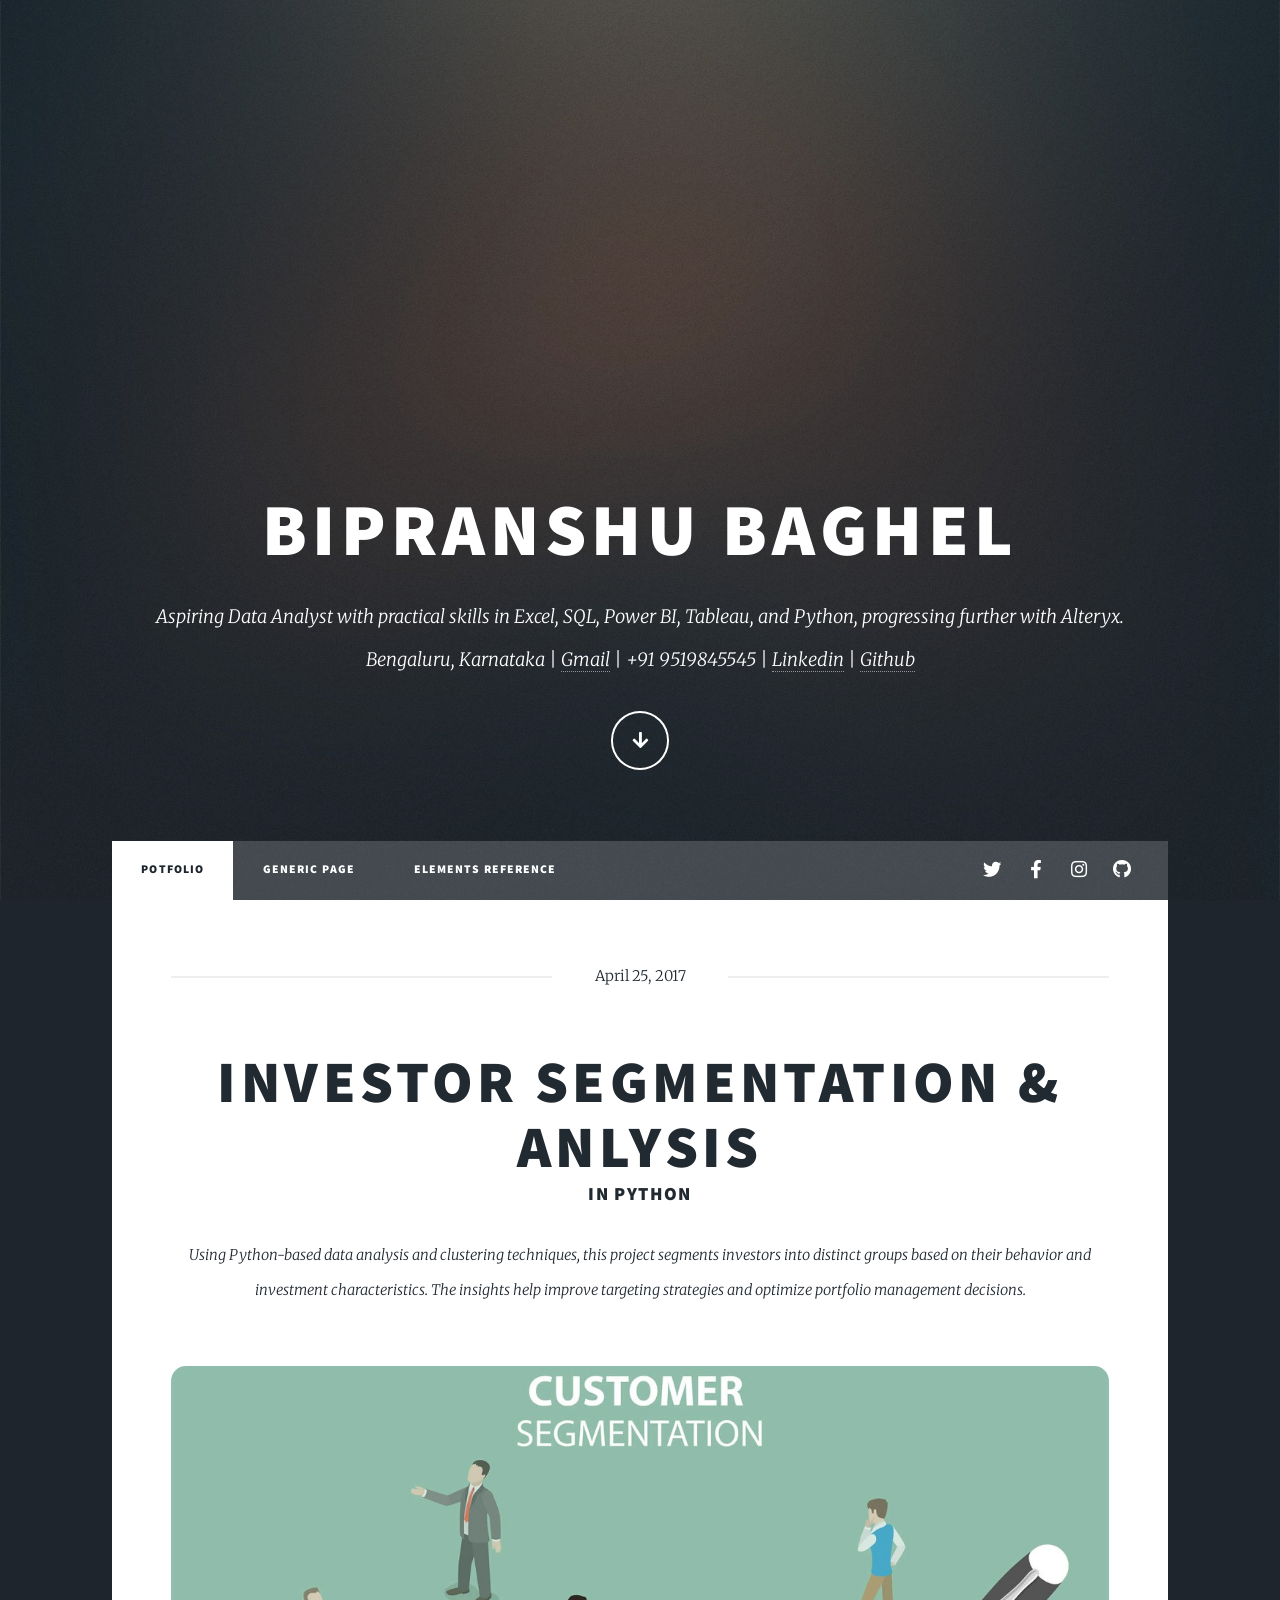
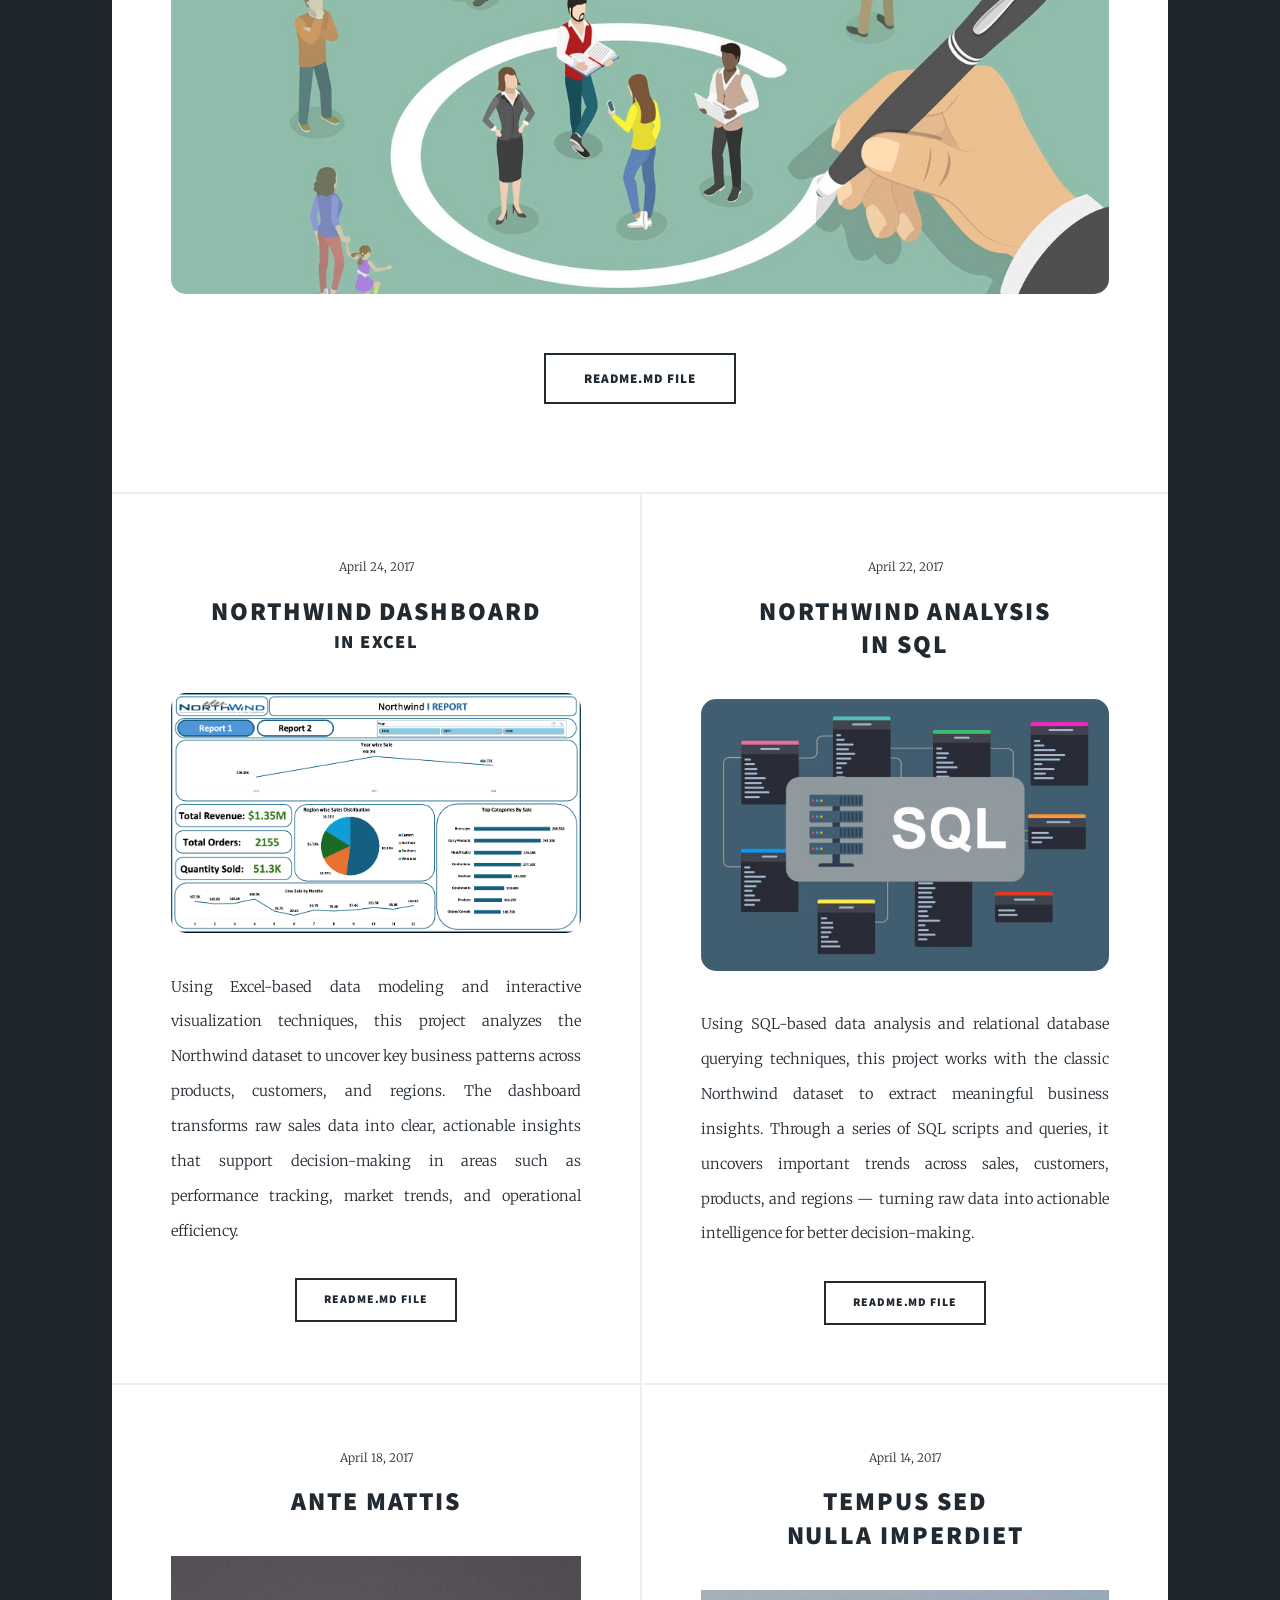
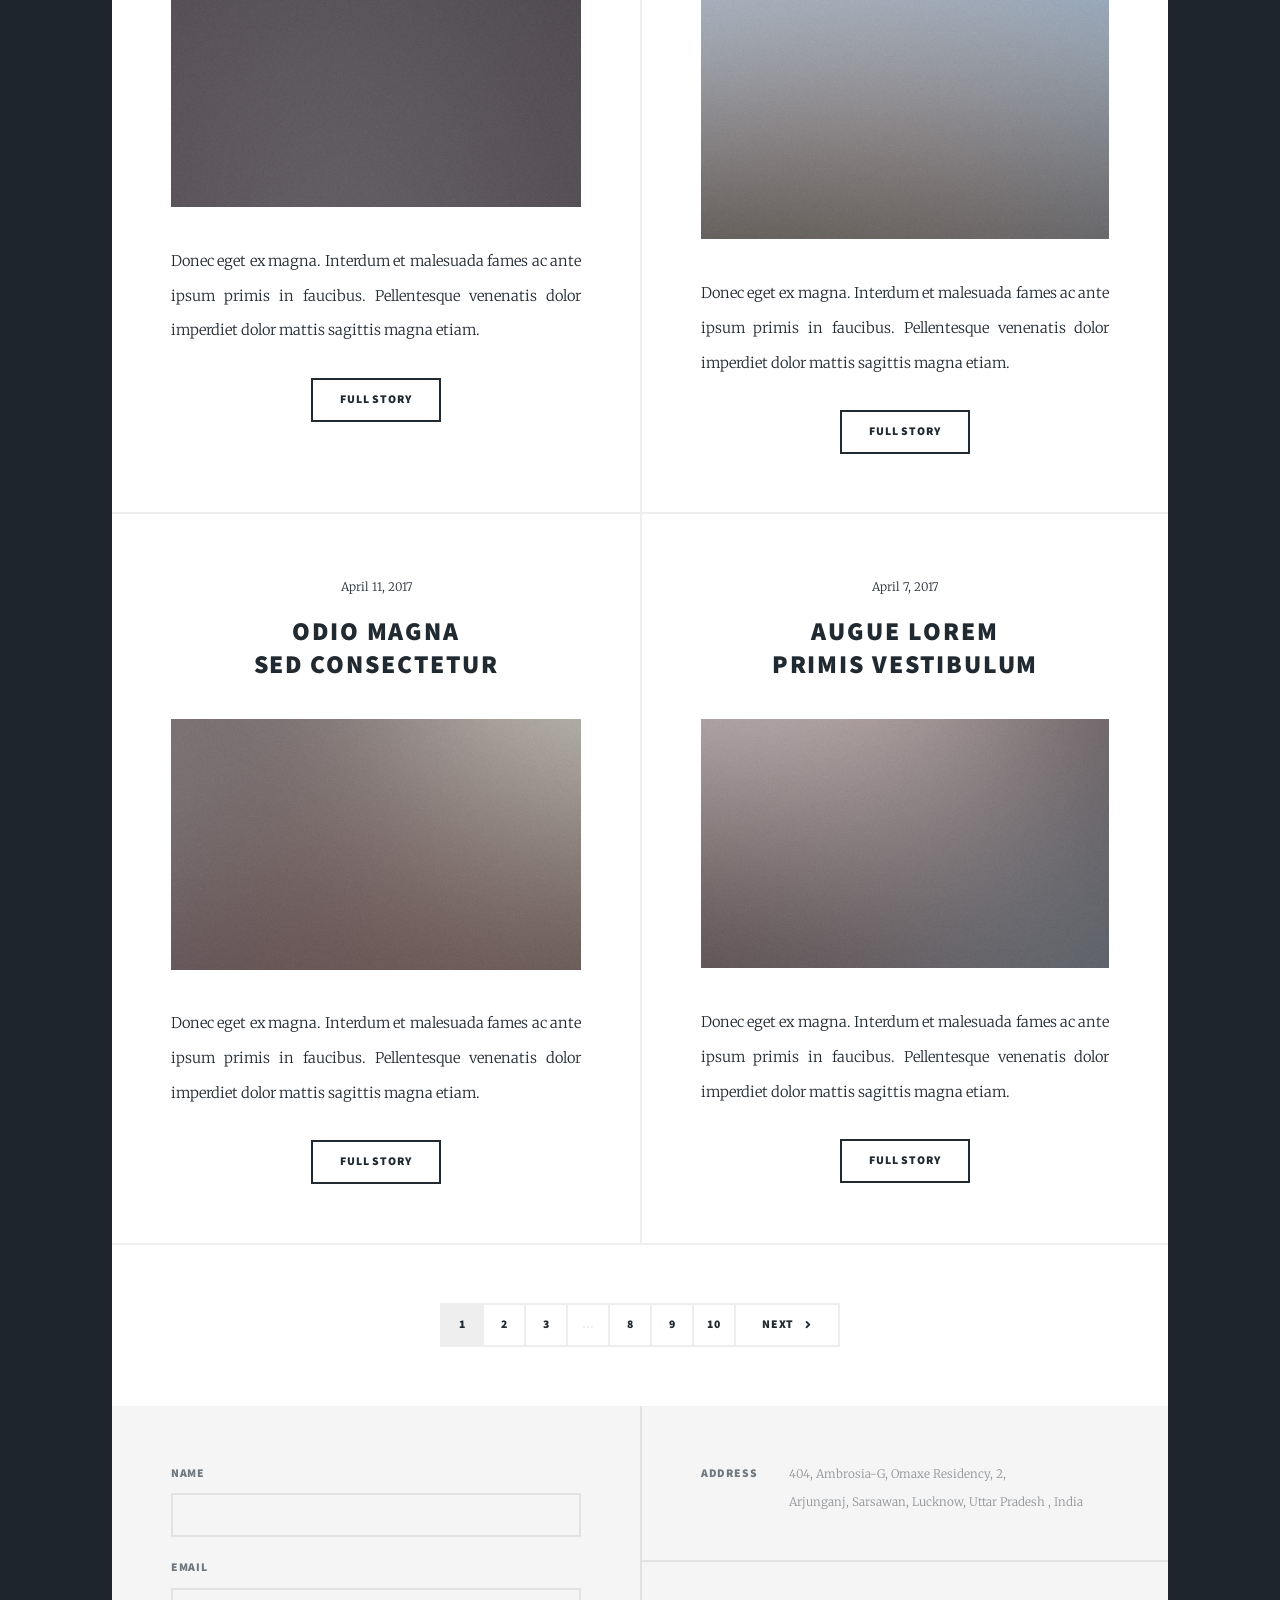
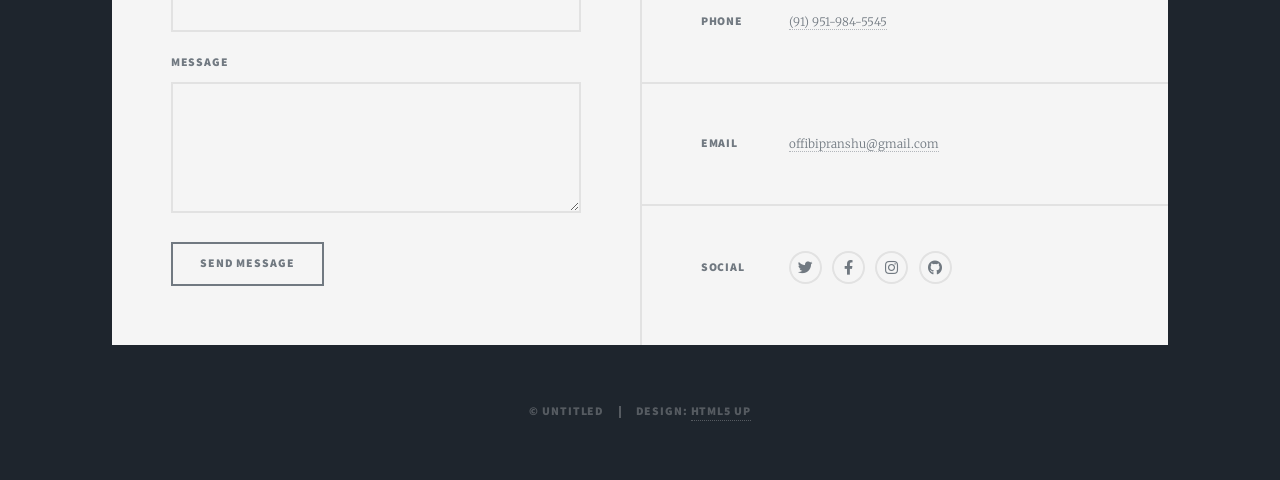
==== index.html @ 36580040 "Added Northwind Excel & Dashboard Project" ====
<!DOCTYPE HTML>
<!--
	Massively by HTML5 UP
	html5up.net | @ajlkn
	Free for personal and commercial use under the CCA 3.0 license (html5up.net/license)
-->
<html>
	<head>
		<title>Massively by HTML5 UP</title>
		<meta charset="utf-8" />
		<meta name="viewport" content="width=device-width, initial-scale=1, user-scalable=no" />
		<link rel="stylesheet" href="assets/css/main.css" />
		<noscript><link rel="stylesheet" href="assets/css/noscript.css" /></noscript>
	</head>
	<body class="is-preload">

		<!-- Wrapper -->
			<div id="wrapper" class="fade-in">

				<!-- Intro -->
					<div id="intro">
						<h1>Bipranshu Baghel<br />
						</h1>
						<p>Aspiring Data Analyst with practical skills in Excel, SQL, Power BI, Tableau, and Python, progressing further with Alteryx.</a><br />

						Bengaluru, Karnataka | <a href="mailto:bipranshu@gmail.com">Gmail</a> | 
						+91 9519845545 | 
						<a href="https://www.linkedin.com/in/bipranshubaghel/">Linkedin</a> |
						<a href="https://github.com/RookieCoder12?tab=repositories">Github</a>
					</p>
						
						<ul class="actions">
							<li><a href="#header" class="button icon solid solo fa-arrow-down scrolly">Continue</a></li>
						</ul>
					</div>

				<!-- Header -->
					<header id="header">
						<a href="index.html" class="logo">Portfolio</a>
					</header>

				<!-- Nav -->
					<nav id="nav">
						<ul class="links">
							<li class="active"><a href="index.html">Potfolio</a></li>
							<li><a href="generic.html">Generic Page</a></li>
							<li><a href="elements.html">Elements Reference</a></li>
						</ul>
						<ul class="icons">
							<li><a href="#" class="icon brands fa-twitter"><span class="label">Twitter</span></a></li>
							<li><a href="#" class="icon brands fa-facebook-f"><span class="label">Facebook</span></a></li>
							<li><a href="#" class="icon brands fa-instagram"><span class="label">Instagram</span></a></li>
							<li><a href="#" class="icon brands fa-github"><span class="label">GitHub</span></a></li>
						</ul>
					</nav>

				<!-- Main -->
					<div id="main">

						<!-- Featured Post -->
							<article class="post featured">
								<header class="major">
									<span class="date">April 25, 2017</span>
									<h2><a href="https://github.com/RookieCoder12/Investor-Segmenting-Data-Analysis/blob/main/pythonAnalysis.ipynb">Investor segmentation & anlysis<br />
									<h3>in python</h3></a></h2>
									<p>Using Python-based data analysis and clustering techniques, this project segments investors into distinct groups based on their behavior and investment characteristics. The insights help improve targeting strategies and optimize portfolio management decisions.</p>
								</header>
								<a href="#" class="image main"><img src="images/pic01.jpg" alt="" style="border-radius: 15px;"/></a>
								<ul class="actions special">
									<li><a href="https://github.com/RookieCoder12/Investor-Segmenting-Data-Analysis/blob/main/README.md" class="button large">README.md File</a></li>
								</ul>
							</article>

						<!-- Posts -->
							<section class="posts">
								<article>
									<header>
										<span class="date">April 24, 2017</span>
										<h2><a href="#">northwind dashboard<br />
										<h3>in excel</h3></a></h2>
									</header>
									<a href="#" class="image fit"><img src="images/pic02.jpg" alt="" style="border-radius: 15px;"/></a>
									<p>Using Excel-based data modeling and interactive visualization techniques, this project analyzes the Northwind dataset to uncover key business patterns across products, customers, and regions. The dashboard transforms raw sales data into clear, actionable insights that support decision-making in areas such as performance tracking, market trends, and operational efficiency.</p>
									<ul class="actions special">
										<li><a href="https://github.com/RookieCoder12/northwind_excel_dashboard/blob/main/README.md" class="button">README.md File</a></li>
									</ul>
								</article>
								<article>
									<header>
										<span class="date">April 22, 2017</span>
										<h2><a href="#">Northwind analysis<br />
										in SQL</a></h2>
									</header>
									<a href="#" class="image fit"><img src="images/pic03.jpg" alt="" style="border-radius: 15px;"/></a>
									<p>Using SQL-based data analysis and relational database querying techniques, this project works with the classic Northwind dataset to extract meaningful business insights. Through a series of SQL scripts and queries, it uncovers important trends across sales, customers, products, and regions — turning raw data into actionable intelligence for better decision-making.</p>
									<ul class="actions special">
										<li><a href="https://github.com/RookieCoder12/Northwind-SQL-Analysis/blob/master/README.md" class="button">readme.md file</a></li>
									</ul>
								</article>
								<article>
									<header>
										<span class="date">April 18, 2017</span>
										<h2><a href="#">Ante mattis<br />
										<h3></h3></a></h2>
									</header>
									<a href="#" class="image fit"><img src="images/pic04.jpg" alt="" /></a>
									<p>Donec eget ex magna. Interdum et malesuada fames ac ante ipsum primis in faucibus. Pellentesque venenatis dolor imperdiet dolor mattis sagittis magna etiam.</p>
									<ul class="actions special">
										<li><a href="#" class="button">Full Story</a></li>
									</ul>
								</article>
								<article>
									<header>
										<span class="date">April 14, 2017</span>
										<h2><a href="#">Tempus sed<br />
										nulla imperdiet</a></h2>
									</header>
									<a href="#" class="image fit"><img src="images/pic05.jpg" alt="" /></a>
									<p>Donec eget ex magna. Interdum et malesuada fames ac ante ipsum primis in faucibus. Pellentesque venenatis dolor imperdiet dolor mattis sagittis magna etiam.</p>
									<ul class="actions special">
										<li><a href="#" class="button">Full Story</a></li>
									</ul>
								</article>
								<article>
									<header>
										<span class="date">April 11, 2017</span>
										<h2><a href="#">Odio magna<br />
										sed consectetur</a></h2>
									</header>
									<a href="#" class="image fit"><img src="images/pic06.jpg" alt="" /></a>
									<p>Donec eget ex magna. Interdum et malesuada fames ac ante ipsum primis in faucibus. Pellentesque venenatis dolor imperdiet dolor mattis sagittis magna etiam.</p>
									<ul class="actions special">
										<li><a href="#" class="button">Full Story</a></li>
									</ul>
								</article>
								<article>
									<header>
										<span class="date">April 7, 2017</span>
										<h2><a href="#">Augue lorem<br />
										primis vestibulum</a></h2>
									</header>
									<a href="#" class="image fit"><img src="images/pic07.jpg" alt="" /></a>
									<p>Donec eget ex magna. Interdum et malesuada fames ac ante ipsum primis in faucibus. Pellentesque venenatis dolor imperdiet dolor mattis sagittis magna etiam.</p>
									<ul class="actions special">
										<li><a href="#" class="button">Full Story</a></li>
									</ul>
								</article>
							</section>

						<!-- Footer -->
							<footer>
								<div class="pagination">
									<!--<a href="#" class="previous">Prev</a>-->
									<a href="#" class="page active">1</a>
									<a href="#" class="page">2</a>
									<a href="#" class="page">3</a>
									<span class="extra">&hellip;</span>
									<a href="#" class="page">8</a>
									<a href="#" class="page">9</a>
									<a href="#" class="page">10</a>
									<a href="#" class="next">Next</a>
								</div>
							</footer>

					</div>

				<!-- Footer -->
					<footer id="footer">
						<section>
							<form method="post" action="#">
								<div class="fields">
									<div class="field">
										<label for="name">Name</label>
										<input type="text" name="name" id="name" />
									</div>
									<div class="field">
										<label for="email">Email</label>
										<input type="text" name="email" id="email" />
									</div>
									<div class="field">
										<label for="message">Message</label>
										<textarea name="message" id="message" rows="3"></textarea>
									</div>
								</div>
								<ul class="actions">
									<li><input type="submit" value="Send Message" /></li>
								</ul>
							</form>
						</section>
						<section class="split contact">
							<section class="alt">
								<h3>Address</h3>
								<p>404, Ambrosia-G, Omaxe Residency, 2,<br> Arjunganj,
										Sarsawan,
										Lucknow, Uttar Pradesh
										, India</p>
							</section>
							<section>
								<h3>Phone</h3>
								<p><a href="#">(91) 951-984-5545</a></p>
							</section>
							<section>
								<h3>Email</h3>
								<p><a href="mailto:offibipranshu@gmail.com">offibipranshu@gmail.com</a></p>
							</section>
							<section>
								<h3>Social</h3>
								<ul class="icons alt">
									<li><a href="#" class="icon brands alt fa-twitter"><span class="label">Twitter</span></a></li>
									<li><a href="#" class="icon brands alt fa-facebook-f"><span class="label">Facebook</span></a></li>
									<li><a href="#" class="icon brands alt fa-instagram"><span class="label">Instagram</span></a></li>
									<li><a href="#" class="icon brands alt fa-github"><span class="label">GitHub</span></a></li>
								</ul>
							</section>
						</section>
					</footer>

				<!-- Copyright -->
					<div id="copyright">
						<ul><li>&copy; Untitled</li><li>Design: <a href="https://html5up.net">HTML5 UP</a></li></ul>
					</div>

			</div>

		<!-- Scripts -->
			<script src="assets/js/jquery.min.js"></script>
			<script src="assets/js/jquery.scrollex.min.js"></script>
			<script src="assets/js/jquery.scrolly.min.js"></script>
			<script src="assets/js/browser.min.js"></script>
			<script src="assets/js/breakpoints.min.js"></script>
			<script src="assets/js/util.js"></script>
			<script src="assets/js/main.js"></script>

	</body>
</html>
---- assets/css/main.css ----
@import url(fontawesome-all.min.css);
@import url("https://fonts.googleapis.com/css?family=Merriweather:300,700,300italic,700italic|Source+Sans+Pro:900");

/*
	Massively by HTML5 UP
	html5up.net | @ajlkn
	Free for personal and commercial use under the CCA 3.0 license (html5up.net/license)
*/

html, body, div, span, applet, object,
iframe, h1, h2, h3, h4, h5, h6, p, blockquote,
pre, a, abbr, acronym, address, big, cite,
code, del, dfn, em, img, ins, kbd, q, s, samp,
small, strike, strong, sub, sup, tt, var, b,
u, i, center, dl, dt, dd, ol, ul, li, fieldset,
form, label, legend, table, caption, tbody,
tfoot, thead, tr, th, td, article, aside,
canvas, details, embed, figure, figcaption,
footer, header, hgroup, menu, nav, output, ruby,
section, summary, time, mark, audio, video {
	margin: 0;
	padding: 0;
	border: 0;
	font-size: 100%;
	font: inherit;
	vertical-align: baseline;}

article, aside, details, figcaption, figure,
footer, header, hgroup, menu, nav, section {
	display: block;}

body {
	line-height: 1;
}

ol, ul {
	list-style: none;
}

blockquote, q {
	quotes: none;
}

	blockquote:before, blockquote:after, q:before, q:after {
		content: '';
		content: none;
	}

table {
	border-collapse: collapse;
	border-spacing: 0;
}

body {
	-webkit-text-size-adjust: none;
}

mark {
	background-color: transparent;
	color: inherit;
}

input::-moz-focus-inner {
	border: 0;
	padding: 0;
}

input, select, textarea {
	-moz-appearance: none;
	-webkit-appearance: none;
	-ms-appearance: none;
	appearance: none;
}

/* Basic */

	@-ms-viewport {
		width: device-width;
	}

	body {
		-ms-overflow-style: scrollbar;
	}

	@media screen and (max-width: 480px) {

		html, body {
			min-width: 320px;
		}

	}

	html {
		box-sizing: border-box;
	}

	*, *:before, *:after {
		box-sizing: inherit;
	}

	body {
		background-color: #1e252d;
	}

		body.is-preload *, body.is-preload *:before, body.is-preload *:after {
			-moz-animation: none !important;
			-webkit-animation: none !important;
			-ms-animation: none !important;
			animation: none !important;
			-moz-transition: none !important;
			-webkit-transition: none !important;
			-ms-transition: none !important;
			transition: none !important;
		}

/* Type */

	html {
		font-size: 16pt;
	}

		@media screen and (max-width: 1680px) {

			html {
				font-size: 12pt;
			}

		}

		@media screen and (max-width: 1280px) {

			html {
				font-size: 11pt;
			}

		}

		@media screen and (max-width: 360px) {

			html {
				font-size: 10pt;
			}

		}

	body {
		color: #212931;
	}

	body, input, select, textarea {
		font-family: "Merriweather", Georgia, serif;
		font-weight: 300;
		font-size: 1rem;
		line-height: 2.375;
	}

	a {
		-moz-transition: color 0.2s ease-in-out, background-color 0.2s ease-in-out, border-color 0.2s ease-in-out, box-shadow 0.2s ease-in-out;
		-webkit-transition: color 0.2s ease-in-out, background-color 0.2s ease-in-out, border-color 0.2s ease-in-out, box-shadow 0.2s ease-in-out;
		-ms-transition: color 0.2s ease-in-out, background-color 0.2s ease-in-out, border-color 0.2s ease-in-out, box-shadow 0.2s ease-in-out;
		transition: color 0.2s ease-in-out, background-color 0.2s ease-in-out, border-color 0.2s ease-in-out, box-shadow 0.2s ease-in-out;
		border-bottom: dotted 1px;
		text-decoration: none;
	}

		a:hover {
			border-bottom-color: transparent;
		}

	strong, b {
		font-weight: 600;
	}

	em, i {
		font-style: italic;
	}

	p {
		text-align: justify;
		margin: 0 0 2rem 0;
	}

	h1, h2, h3, h4, h5, h6 {
		font-family: "Source Sans Pro", Helvetica, sans-serif;
		font-weight: 900;
		line-height: 1.5;
		letter-spacing: 0.075em;
		text-transform: uppercase;
		margin: 0 0 1rem 0;
	}

		h1 a, h2 a, h3 a, h4 a, h5 a, h6 a {
			border-bottom: 0;
			color: inherit;
			text-decoration: none;
		}

	h1 {
		font-size: 4rem;
		line-height: 1.1;
		margin: 0 0 2rem 0;
	}

	h2 {
		font-size: 1.75rem;
		line-height: 1.3;
		margin: 0 0 1.5rem 0;
	}

	h3 {
		font-size: 1.25rem;
		margin: 0 0 1.5rem 0;
	}

	h4 {
		font-size: 1rem;
	}

	h5 {
		font-size: 0.9rem;
	}

	h6 {
		font-size: 0.8rem;
	}

	sub {
		font-size: 0.8rem;
		position: relative;
		top: 0.5rem;
	}

	sup {
		font-size: 0.8rem;
		position: relative;
		top: -0.5rem;
	}

	blockquote {
		border-left: solid 4px;
		font-style: italic;
		margin: 0 0 2rem 0;
		padding: 0.5rem 0 0.5rem 2rem;
	}

	code {
		border: solid 2px;
		font-family: "Courier New", monospace;
		font-size: 0.9rem;
		margin: 0 0.25rem;
		padding: 0.25rem 0.65rem;
	}

	pre {
		-webkit-overflow-scrolling: touch;
		font-family: "Courier New", monospace;
		font-size: 0.9rem;
		margin: 0 0 2rem 0;
	}

		pre code {
			display: block;
			line-height: 1.75;
			padding: 1rem 1.5rem;
			overflow-x: auto;
		}

	hr {
		border: 0;
		border-bottom: solid 2px;
		margin: 3rem 0;
	}

		hr.major {
			margin: 5rem 0;
		}

	.align-left {
		text-align: left;
	}

	.align-center {
		text-align: center;
	}

	.align-right {
		text-align: right;
	}

	input, select, textarea {
		color: #212931;
	}

	a {
		color: #212931;
		border-bottom-color: rgba(33, 41, 49, 0.5);
	}

		a:hover {
			border-bottom-color: transparent;
			color: #18bfef !important;
		}

	strong, b {
		color: #212931;
	}

	h1, h2, h3, h4, h5, h6 {
		color: #212931;
	}

	blockquote {
		border-left-color: #eeeeee;
	}

	code {
		background: rgba(220, 220, 220, 0.25);
		border-color: #eeeeee;
	}

	hr {
		border-bottom-color: #eeeeee;
	}

/* Row */

	.row {
		display: flex;
		flex-wrap: wrap;
		box-sizing: border-box;
		align-items: stretch;
	}

		.row > * {
			box-sizing: border-box;
		}

		.row.gtr-uniform > * > :last-child {
			margin-bottom: 0;
		}

		.row.aln-left {
			justify-content: flex-start;
		}

		.row.aln-center {
			justify-content: center;
		}

		.row.aln-right {
			justify-content: flex-end;
		}

		.row.aln-top {
			align-items: flex-start;
		}

		.row.aln-middle {
			align-items: center;
		}

		.row.aln-bottom {
			align-items: flex-end;
		}

		.row > .imp {
			order: -1;
		}

		.row > .col-1 {
			width: 8.33333%;
		}

		.row > .off-1 {
			margin-left: 8.33333%;
		}

		.row > .col-2 {
			width: 16.66667%;
		}

		.row > .off-2 {
			margin-left: 16.66667%;
		}

		.row > .col-3 {
			width: 25%;
		}

		.row > .off-3 {
			margin-left: 25%;
		}

		.row > .col-4 {
			width: 33.33333%;
		}

		.row > .off-4 {
			margin-left: 33.33333%;
		}

		.row > .col-5 {
			width: 41.66667%;
		}

		.row > .off-5 {
			margin-left: 41.66667%;
		}

		.row > .col-6 {
			width: 50%;
		}

		.row > .off-6 {
			margin-left: 50%;
		}

		.row > .col-7 {
			width: 58.33333%;
		}

		.row > .off-7 {
			margin-left: 58.33333%;
		}

		.row > .col-8 {
			width: 66.66667%;
		}

		.row > .off-8 {
			margin-left: 66.66667%;
		}

		.row > .col-9 {
			width: 75%;
		}

		.row > .off-9 {
			margin-left: 75%;
		}

		.row > .col-10 {
			width: 83.33333%;
		}

		.row > .off-10 {
			margin-left: 83.33333%;
		}

		.row > .col-11 {
			width: 91.66667%;
		}

		.row > .off-11 {
			margin-left: 91.66667%;
		}

		.row > .col-12 {
			width: 100%;
		}

		.row > .off-12 {
			margin-left: 100%;
		}

		.row.gtr-0 {
			margin-top: 0;
			margin-left: 0rem;
		}

			.row.gtr-0 > * {
				padding: 0 0 0 0rem;
			}

			.row.gtr-0.gtr-uniform {
				margin-top: 0rem;
			}

				.row.gtr-0.gtr-uniform > * {
					padding-top: 0rem;
				}

		.row.gtr-25 {
			margin-top: 0;
			margin-left: -0.375rem;
		}

			.row.gtr-25 > * {
				padding: 0 0 0 0.375rem;
			}

			.row.gtr-25.gtr-uniform {
				margin-top: -0.375rem;
			}

				.row.gtr-25.gtr-uniform > * {
					padding-top: 0.375rem;
				}

		.row.gtr-50 {
			margin-top: 0;
			margin-left: -0.75rem;
		}

			.row.gtr-50 > * {
				padding: 0 0 0 0.75rem;
			}

			.row.gtr-50.gtr-uniform {
				margin-top: -0.75rem;
			}

				.row.gtr-50.gtr-uniform > * {
					padding-top: 0.75rem;
				}

		.row {
			margin-top: 0;
			margin-left: -1.5rem;
		}

			.row > * {
				padding: 0 0 0 1.5rem;
			}

			.row.gtr-uniform {
				margin-top: -1.5rem;
			}

				.row.gtr-uniform > * {
					padding-top: 1.5rem;
				}

		.row.gtr-150 {
			margin-top: 0;
			margin-left: -2.25rem;
		}

			.row.gtr-150 > * {
				padding: 0 0 0 2.25rem;
			}

			.row.gtr-150.gtr-uniform {
				margin-top: -2.25rem;
			}

				.row.gtr-150.gtr-uniform > * {
					padding-top: 2.25rem;
				}

		.row.gtr-200 {
			margin-top: 0;
			margin-left: -3rem;
		}

			.row.gtr-200 > * {
				padding: 0 0 0 3rem;
			}

			.row.gtr-200.gtr-uniform {
				margin-top: -3rem;
			}

				.row.gtr-200.gtr-uniform > * {
					padding-top: 3rem;
				}

		@media screen and (max-width: 1680px) {

			.row {
				display: flex;
				flex-wrap: wrap;
				box-sizing: border-box;
				align-items: stretch;
			}

				.row > * {
					box-sizing: border-box;
				}

				.row.gtr-uniform > * > :last-child {
					margin-bottom: 0;
				}

				.row.aln-left {
					justify-content: flex-start;
				}

				.row.aln-center {
					justify-content: center;
				}

				.row.aln-right {
					justify-content: flex-end;
				}

				.row.aln-top {
					align-items: flex-start;
				}

				.row.aln-middle {
					align-items: center;
				}

				.row.aln-bottom {
					align-items: flex-end;
				}

				.row > .imp-xlarge {
					order: -1;
				}

				.row > .col-1-xlarge {
					width: 8.33333%;
				}

				.row > .off-1-xlarge {
					margin-left: 8.33333%;
				}

				.row > .col-2-xlarge {
					width: 16.66667%;
				}

				.row > .off-2-xlarge {
					margin-left: 16.66667%;
				}

				.row > .col-3-xlarge {
					width: 25%;
				}

				.row > .off-3-xlarge {
					margin-left: 25%;
				}

				.row > .col-4-xlarge {
					width: 33.33333%;
				}

				.row > .off-4-xlarge {
					margin-left: 33.33333%;
				}

				.row > .col-5-xlarge {
					width: 41.66667%;
				}

				.row > .off-5-xlarge {
					margin-left: 41.66667%;
				}

				.row > .col-6-xlarge {
					width: 50%;
				}

				.row > .off-6-xlarge {
					margin-left: 50%;
				}

				.row > .col-7-xlarge {
					width: 58.33333%;
				}

				.row > .off-7-xlarge {
					margin-left: 58.33333%;
				}

				.row > .col-8-xlarge {
					width: 66.66667%;
				}

				.row > .off-8-xlarge {
					margin-left: 66.66667%;
				}

				.row > .col-9-xlarge {
					width: 75%;
				}

				.row > .off-9-xlarge {
					margin-left: 75%;
				}

				.row > .col-10-xlarge {
					width: 83.33333%;
				}

				.row > .off-10-xlarge {
					margin-left: 83.33333%;
				}

				.row > .col-11-xlarge {
					width: 91.66667%;
				}

				.row > .off-11-xlarge {
					margin-left: 91.66667%;
				}

				.row > .col-12-xlarge {
					width: 100%;
				}

				.row > .off-12-xlarge {
					margin-left: 100%;
				}

				.row.gtr-0 {
					margin-top: 0;
					margin-left: 0rem;
				}

					.row.gtr-0 > * {
						padding: 0 0 0 0rem;
					}

					.row.gtr-0.gtr-uniform {
						margin-top: 0rem;
					}

						.row.gtr-0.gtr-uniform > * {
							padding-top: 0rem;
						}

				.row.gtr-25 {
					margin-top: 0;
					margin-left: -0.375rem;
				}

					.row.gtr-25 > * {
						padding: 0 0 0 0.375rem;
					}

					.row.gtr-25.gtr-uniform {
						margin-top: -0.375rem;
					}

						.row.gtr-25.gtr-uniform > * {
							padding-top: 0.375rem;
						}

				.row.gtr-50 {
					margin-top: 0;
					margin-left: -0.75rem;
				}

					.row.gtr-50 > * {
						padding: 0 0 0 0.75rem;
					}

					.row.gtr-50.gtr-uniform {
						margin-top: -0.75rem;
					}

						.row.gtr-50.gtr-uniform > * {
							padding-top: 0.75rem;
						}

				.row {
					margin-top: 0;
					margin-left: -1.5rem;
				}

					.row > * {
						padding: 0 0 0 1.5rem;
					}

					.row.gtr-uniform {
						margin-top: -1.5rem;
					}

						.row.gtr-uniform > * {
							padding-top: 1.5rem;
						}

				.row.gtr-150 {
					margin-top: 0;
					margin-left: -2.25rem;
				}

					.row.gtr-150 > * {
						padding: 0 0 0 2.25rem;
					}

					.row.gtr-150.gtr-uniform {
						margin-top: -2.25rem;
					}

						.row.gtr-150.gtr-uniform > * {
							padding-top: 2.25rem;
						}

				.row.gtr-200 {
					margin-top: 0;
					margin-left: -3rem;
				}

					.row.gtr-200 > * {
						padding: 0 0 0 3rem;
					}

					.row.gtr-200.gtr-uniform {
						margin-top: -3rem;
					}

						.row.gtr-200.gtr-uniform > * {
							padding-top: 3rem;
						}

		}

		@media screen and (max-width: 1280px) {

			.row {
				display: flex;
				flex-wrap: wrap;
				box-sizing: border-box;
				align-items: stretch;
			}

				.row > * {
					box-sizing: border-box;
				}

				.row.gtr-uniform > * > :last-child {
					margin-bottom: 0;
				}

				.row.aln-left {
					justify-content: flex-start;
				}

				.row.aln-center {
					justify-content: center;
				}

				.row.aln-right {
					justify-content: flex-end;
				}

				.row.aln-top {
					align-items: flex-start;
				}

				.row.aln-middle {
					align-items: center;
				}

				.row.aln-bottom {
					align-items: flex-end;
				}

				.row > .imp-large {
					order: -1;
				}

				.row > .col-1-large {
					width: 8.33333%;
				}

				.row > .off-1-large {
					margin-left: 8.33333%;
				}

				.row > .col-2-large {
					width: 16.66667%;
				}

				.row > .off-2-large {
					margin-left: 16.66667%;
				}

				.row > .col-3-large {
					width: 25%;
				}

				.row > .off-3-large {
					margin-left: 25%;
				}

				.row > .col-4-large {
					width: 33.33333%;
				}

				.row > .off-4-large {
					margin-left: 33.33333%;
				}

				.row > .col-5-large {
					width: 41.66667%;
				}

				.row > .off-5-large {
					margin-left: 41.66667%;
				}

				.row > .col-6-large {
					width: 50%;
				}

				.row > .off-6-large {
					margin-left: 50%;
				}

				.row > .col-7-large {
					width: 58.33333%;
				}

				.row > .off-7-large {
					margin-left: 58.33333%;
				}

				.row > .col-8-large {
					width: 66.66667%;
				}

				.row > .off-8-large {
					margin-left: 66.66667%;
				}

				.row > .col-9-large {
					width: 75%;
				}

				.row > .off-9-large {
					margin-left: 75%;
				}

				.row > .col-10-large {
					width: 83.33333%;
				}

				.row > .off-10-large {
					margin-left: 83.33333%;
				}

				.row > .col-11-large {
					width: 91.66667%;
				}

				.row > .off-11-large {
					margin-left: 91.66667%;
				}

				.row > .col-12-large {
					width: 100%;
				}

				.row > .off-12-large {
					margin-left: 100%;
				}

				.row.gtr-0 {
					margin-top: 0;
					margin-left: 0rem;
				}

					.row.gtr-0 > * {
						padding: 0 0 0 0rem;
					}

					.row.gtr-0.gtr-uniform {
						margin-top: 0rem;
					}

						.row.gtr-0.gtr-uniform > * {
							padding-top: 0rem;
						}

				.row.gtr-25 {
					margin-top: 0;
					margin-left: -0.375rem;
				}

					.row.gtr-25 > * {
						padding: 0 0 0 0.375rem;
					}

					.row.gtr-25.gtr-uniform {
						margin-top: -0.375rem;
					}

						.row.gtr-25.gtr-uniform > * {
							padding-top: 0.375rem;
						}

				.row.gtr-50 {
					margin-top: 0;
					margin-left: -0.75rem;
				}

					.row.gtr-50 > * {
						padding: 0 0 0 0.75rem;
					}

					.row.gtr-50.gtr-uniform {
						margin-top: -0.75rem;
					}

						.row.gtr-50.gtr-uniform > * {
							padding-top: 0.75rem;
						}

				.row {
					margin-top: 0;
					margin-left: -1.5rem;
				}

					.row > * {
						padding: 0 0 0 1.5rem;
					}

					.row.gtr-uniform {
						margin-top: -1.5rem;
					}

						.row.gtr-uniform > * {
							padding-top: 1.5rem;
						}

				.row.gtr-150 {
					margin-top: 0;
					margin-left: -2.25rem;
				}

					.row.gtr-150 > * {
						padding: 0 0 0 2.25rem;
					}

					.row.gtr-150.gtr-uniform {
						margin-top: -2.25rem;
					}

						.row.gtr-150.gtr-uniform > * {
							padding-top: 2.25rem;
						}

				.row.gtr-200 {
					margin-top: 0;
					margin-left: -3rem;
				}

					.row.gtr-200 > * {
						padding: 0 0 0 3rem;
					}

					.row.gtr-200.gtr-uniform {
						margin-top: -3rem;
					}

						.row.gtr-200.gtr-uniform > * {
							padding-top: 3rem;
						}

		}

		@media screen and (max-width: 980px) {

			.row {
				display: flex;
				flex-wrap: wrap;
				box-sizing: border-box;
				align-items: stretch;
			}

				.row > * {
					box-sizing: border-box;
				}

				.row.gtr-uniform > * > :last-child {
					margin-bottom: 0;
				}

				.row.aln-left {
					justify-content: flex-start;
				}

				.row.aln-center {
					justify-content: center;
				}

				.row.aln-right {
					justify-content: flex-end;
				}

				.row.aln-top {
					align-items: flex-start;
				}

				.row.aln-middle {
					align-items: center;
				}

				.row.aln-bottom {
					align-items: flex-end;
				}

				.row > .imp-medium {
					order: -1;
				}

				.row > .col-1-medium {
					width: 8.33333%;
				}

				.row > .off-1-medium {
					margin-left: 8.33333%;
				}

				.row > .col-2-medium {
					width: 16.66667%;
				}

				.row > .off-2-medium {
					margin-left: 16.66667%;
				}

				.row > .col-3-medium {
					width: 25%;
				}

				.row > .off-3-medium {
					margin-left: 25%;
				}

				.row > .col-4-medium {
					width: 33.33333%;
				}

				.row > .off-4-medium {
					margin-left: 33.33333%;
				}

				.row > .col-5-medium {
					width: 41.66667%;
				}

				.row > .off-5-medium {
					margin-left: 41.66667%;
				}

				.row > .col-6-medium {
					width: 50%;
				}

				.row > .off-6-medium {
					margin-left: 50%;
				}

				.row > .col-7-medium {
					width: 58.33333%;
				}

				.row > .off-7-medium {
					margin-left: 58.33333%;
				}

				.row > .col-8-medium {
					width: 66.66667%;
				}

				.row > .off-8-medium {
					margin-left: 66.66667%;
				}

				.row > .col-9-medium {
					width: 75%;
				}

				.row > .off-9-medium {
					margin-left: 75%;
				}

				.row > .col-10-medium {
					width: 83.33333%;
				}

				.row > .off-10-medium {
					margin-left: 83.33333%;
				}

				.row > .col-11-medium {
					width: 91.66667%;
				}

				.row > .off-11-medium {
					margin-left: 91.66667%;
				}

				.row > .col-12-medium {
					width: 100%;
				}

				.row > .off-12-medium {
					margin-left: 100%;
				}

				.row.gtr-0 {
					margin-top: 0;
					margin-left: 0rem;
				}

					.row.gtr-0 > * {
						padding: 0 0 0 0rem;
					}

					.row.gtr-0.gtr-uniform {
						margin-top: 0rem;
					}

						.row.gtr-0.gtr-uniform > * {
							padding-top: 0rem;
						}

				.row.gtr-25 {
					margin-top: 0;
					margin-left: -0.375rem;
				}

					.row.gtr-25 > * {
						padding: 0 0 0 0.375rem;
					}

					.row.gtr-25.gtr-uniform {
						margin-top: -0.375rem;
					}

						.row.gtr-25.gtr-uniform > * {
							padding-top: 0.375rem;
						}

				.row.gtr-50 {
					margin-top: 0;
					margin-left: -0.75rem;
				}

					.row.gtr-50 > * {
						padding: 0 0 0 0.75rem;
					}

					.row.gtr-50.gtr-uniform {
						margin-top: -0.75rem;
					}

						.row.gtr-50.gtr-uniform > * {
							padding-top: 0.75rem;
						}

				.row {
					margin-top: 0;
					margin-left: -1.5rem;
				}

					.row > * {
						padding: 0 0 0 1.5rem;
					}

					.row.gtr-uniform {
						margin-top: -1.5rem;
					}

						.row.gtr-uniform > * {
							padding-top: 1.5rem;
						}

				.row.gtr-150 {
					margin-top: 0;
					margin-left: -2.25rem;
				}

					.row.gtr-150 > * {
						padding: 0 0 0 2.25rem;
					}

					.row.gtr-150.gtr-uniform {
						margin-top: -2.25rem;
					}

						.row.gtr-150.gtr-uniform > * {
							padding-top: 2.25rem;
						}

				.row.gtr-200 {
					margin-top: 0;
					margin-left: -3rem;
				}

					.row.gtr-200 > * {
						padding: 0 0 0 3rem;
					}

					.row.gtr-200.gtr-uniform {
						margin-top: -3rem;
					}

						.row.gtr-200.gtr-uniform > * {
							padding-top: 3rem;
						}

		}

		@media screen and (max-width: 736px) {

			.row {
				display: flex;
				flex-wrap: wrap;
				box-sizing: border-box;
				align-items: stretch;
			}

				.row > * {
					box-sizing: border-box;
				}

				.row.gtr-uniform > * > :last-child {
					margin-bottom: 0;
				}

				.row.aln-left {
					justify-content: flex-start;
				}

				.row.aln-center {
					justify-content: center;
				}

				.row.aln-right {
					justify-content: flex-end;
				}

				.row.aln-top {
					align-items: flex-start;
				}

				.row.aln-middle {
					align-items: center;
				}

				.row.aln-bottom {
					align-items: flex-end;
				}

				.row > .imp-small {
					order: -1;
				}

				.row > .col-1-small {
					width: 8.33333%;
				}

				.row > .off-1-small {
					margin-left: 8.33333%;
				}

				.row > .col-2-small {
					width: 16.66667%;
				}

				.row > .off-2-small {
					margin-left: 16.66667%;
				}

				.row > .col-3-small {
					width: 25%;
				}

				.row > .off-3-small {
					margin-left: 25%;
				}

				.row > .col-4-small {
					width: 33.33333%;
				}

				.row > .off-4-small {
					margin-left: 33.33333%;
				}

				.row > .col-5-small {
					width: 41.66667%;
				}

				.row > .off-5-small {
					margin-left: 41.66667%;
				}

				.row > .col-6-small {
					width: 50%;
				}

				.row > .off-6-small {
					margin-left: 50%;
				}

				.row > .col-7-small {
					width: 58.33333%;
				}

				.row > .off-7-small {
					margin-left: 58.33333%;
				}

				.row > .col-8-small {
					width: 66.66667%;
				}

				.row > .off-8-small {
					margin-left: 66.66667%;
				}

				.row > .col-9-small {
					width: 75%;
				}

				.row > .off-9-small {
					margin-left: 75%;
				}

				.row > .col-10-small {
					width: 83.33333%;
				}

				.row > .off-10-small {
					margin-left: 83.33333%;
				}

				.row > .col-11-small {
					width: 91.66667%;
				}

				.row > .off-11-small {
					margin-left: 91.66667%;
				}

				.row > .col-12-small {
					width: 100%;
				}

				.row > .off-12-small {
					margin-left: 100%;
				}

				.row.gtr-0 {
					margin-top: 0;
					margin-left: 0rem;
				}

					.row.gtr-0 > * {
						padding: 0 0 0 0rem;
					}

					.row.gtr-0.gtr-uniform {
						margin-top: 0rem;
					}

						.row.gtr-0.gtr-uniform > * {
							padding-top: 0rem;
						}

				.row.gtr-25 {
					margin-top: 0;
					margin-left: -0.375rem;
				}

					.row.gtr-25 > * {
						padding: 0 0 0 0.375rem;
					}

					.row.gtr-25.gtr-uniform {
						margin-top: -0.375rem;
					}

						.row.gtr-25.gtr-uniform > * {
							padding-top: 0.375rem;
						}

				.row.gtr-50 {
					margin-top: 0;
					margin-left: -0.75rem;
				}

					.row.gtr-50 > * {
						padding: 0 0 0 0.75rem;
					}

					.row.gtr-50.gtr-uniform {
						margin-top: -0.75rem;
					}

						.row.gtr-50.gtr-uniform > * {
							padding-top: 0.75rem;
						}

				.row {
					margin-top: 0;
					margin-left: -1.5rem;
				}

					.row > * {
						padding: 0 0 0 1.5rem;
					}

					.row.gtr-uniform {
						margin-top: -1.5rem;
					}

						.row.gtr-uniform > * {
							padding-top: 1.5rem;
						}

				.row.gtr-150 {
					margin-top: 0;
					margin-left: -2.25rem;
				}

					.row.gtr-150 > * {
						padding: 0 0 0 2.25rem;
					}

					.row.gtr-150.gtr-uniform {
						margin-top: -2.25rem;
					}

						.row.gtr-150.gtr-uniform > * {
							padding-top: 2.25rem;
						}

				.row.gtr-200 {
					margin-top: 0;
					margin-left: -3rem;
				}

					.row.gtr-200 > * {
						padding: 0 0 0 3rem;
					}

					.row.gtr-200.gtr-uniform {
						margin-top: -3rem;
					}

						.row.gtr-200.gtr-uniform > * {
							padding-top: 3rem;
						}

		}

		@media screen and (max-width: 480px) {

			.row {
				display: flex;
				flex-wrap: wrap;
				box-sizing: border-box;
				align-items: stretch;
			}

				.row > * {
					box-sizing: border-box;
				}

				.row.gtr-uniform > * > :last-child {
					margin-bottom: 0;
				}

				.row.aln-left {
					justify-content: flex-start;
				}

				.row.aln-center {
					justify-content: center;
				}

				.row.aln-right {
					justify-content: flex-end;
				}

				.row.aln-top {
					align-items: flex-start;
				}

				.row.aln-middle {
					align-items: center;
				}

				.row.aln-bottom {
					align-items: flex-end;
				}

				.row > .imp-xsmall {
					order: -1;
				}

				.row > .col-1-xsmall {
					width: 8.33333%;
				}

				.row > .off-1-xsmall {
					margin-left: 8.33333%;
				}

				.row > .col-2-xsmall {
					width: 16.66667%;
				}

				.row > .off-2-xsmall {
					margin-left: 16.66667%;
				}

				.row > .col-3-xsmall {
					width: 25%;
				}

				.row > .off-3-xsmall {
					margin-left: 25%;
				}

				.row > .col-4-xsmall {
					width: 33.33333%;
				}

				.row > .off-4-xsmall {
					margin-left: 33.33333%;
				}

				.row > .col-5-xsmall {
					width: 41.66667%;
				}

				.row > .off-5-xsmall {
					margin-left: 41.66667%;
				}

				.row > .col-6-xsmall {
					width: 50%;
				}

				.row > .off-6-xsmall {
					margin-left: 50%;
				}

				.row > .col-7-xsmall {
					width: 58.33333%;
				}

				.row > .off-7-xsmall {
					margin-left: 58.33333%;
				}

				.row > .col-8-xsmall {
					width: 66.66667%;
				}

				.row > .off-8-xsmall {
					margin-left: 66.66667%;
				}

				.row > .col-9-xsmall {
					width: 75%;
				}

				.row > .off-9-xsmall {
					margin-left: 75%;
				}

				.row > .col-10-xsmall {
					width: 83.33333%;
				}

				.row > .off-10-xsmall {
					margin-left: 83.33333%;
				}

				.row > .col-11-xsmall {
					width: 91.66667%;
				}

				.row > .off-11-xsmall {
					margin-left: 91.66667%;
				}

				.row > .col-12-xsmall {
					width: 100%;
				}

				.row > .off-12-xsmall {
					margin-left: 100%;
				}

				.row.gtr-0 {
					margin-top: 0;
					margin-left: 0rem;
				}

					.row.gtr-0 > * {
						padding: 0 0 0 0rem;
					}

					.row.gtr-0.gtr-uniform {
						margin-top: 0rem;
					}

						.row.gtr-0.gtr-uniform > * {
							padding-top: 0rem;
						}

				.row.gtr-25 {
					margin-top: 0;
					margin-left: -0.375rem;
				}

					.row.gtr-25 > * {
						padding: 0 0 0 0.375rem;
					}

					.row.gtr-25.gtr-uniform {
						margin-top: -0.375rem;
					}

						.row.gtr-25.gtr-uniform > * {
							padding-top: 0.375rem;
						}

				.row.gtr-50 {
					margin-top: 0;
					margin-left: -0.75rem;
				}

					.row.gtr-50 > * {
						padding: 0 0 0 0.75rem;
					}

					.row.gtr-50.gtr-uniform {
						margin-top: -0.75rem;
					}

						.row.gtr-50.gtr-uniform > * {
							padding-top: 0.75rem;
						}

				.row {
					margin-top: 0;
					margin-left: -1.5rem;
				}

					.row > * {
						padding: 0 0 0 1.5rem;
					}

					.row.gtr-uniform {
						margin-top: -1.5rem;
					}

						.row.gtr-uniform > * {
							padding-top: 1.5rem;
						}

				.row.gtr-150 {
					margin-top: 0;
					margin-left: -2.25rem;
				}

					.row.gtr-150 > * {
						padding: 0 0 0 2.25rem;
					}

					.row.gtr-150.gtr-uniform {
						margin-top: -2.25rem;
					}

						.row.gtr-150.gtr-uniform > * {
							padding-top: 2.25rem;
						}

				.row.gtr-200 {
					margin-top: 0;
					margin-left: -3rem;
				}

					.row.gtr-200 > * {
						padding: 0 0 0 3rem;
					}

					.row.gtr-200.gtr-uniform {
						margin-top: -3rem;
					}

						.row.gtr-200.gtr-uniform > * {
							padding-top: 3rem;
						}

		}

		@media screen and (max-width: 360px) {

			.row {
				display: flex;
				flex-wrap: wrap;
				box-sizing: border-box;
				align-items: stretch;
			}

				.row > * {
					box-sizing: border-box;
				}

				.row.gtr-uniform > * > :last-child {
					margin-bottom: 0;
				}

				.row.aln-left {
					justify-content: flex-start;
				}

				.row.aln-center {
					justify-content: center;
				}

				.row.aln-right {
					justify-content: flex-end;
				}

				.row.aln-top {
					align-items: flex-start;
				}

				.row.aln-middle {
					align-items: center;
				}

				.row.aln-bottom {
					align-items: flex-end;
				}

				.row > .imp-xxsmall {
					order: -1;
				}

				.row > .col-1-xxsmall {
					width: 8.33333%;
				}

				.row > .off-1-xxsmall {
					margin-left: 8.33333%;
				}

				.row > .col-2-xxsmall {
					width: 16.66667%;
				}

				.row > .off-2-xxsmall {
					margin-left: 16.66667%;
				}

				.row > .col-3-xxsmall {
					width: 25%;
				}

				.row > .off-3-xxsmall {
					margin-left: 25%;
				}

				.row > .col-4-xxsmall {
					width: 33.33333%;
				}

				.row > .off-4-xxsmall {
					margin-left: 33.33333%;
				}

				.row > .col-5-xxsmall {
					width: 41.66667%;
				}

				.row > .off-5-xxsmall {
					margin-left: 41.66667%;
				}

				.row > .col-6-xxsmall {
					width: 50%;
				}

				.row > .off-6-xxsmall {
					margin-left: 50%;
				}

				.row > .col-7-xxsmall {
					width: 58.33333%;
				}

				.row > .off-7-xxsmall {
					margin-left: 58.33333%;
				}

				.row > .col-8-xxsmall {
					width: 66.66667%;
				}

				.row > .off-8-xxsmall {
					margin-left: 66.66667%;
				}

				.row > .col-9-xxsmall {
					width: 75%;
				}

				.row > .off-9-xxsmall {
					margin-left: 75%;
				}

				.row > .col-10-xxsmall {
					width: 83.33333%;
				}

				.row > .off-10-xxsmall {
					margin-left: 83.33333%;
				}

				.row > .col-11-xxsmall {
					width: 91.66667%;
				}

				.row > .off-11-xxsmall {
					margin-left: 91.66667%;
				}

				.row > .col-12-xxsmall {
					width: 100%;
				}

				.row > .off-12-xxsmall {
					margin-left: 100%;
				}

				.row.gtr-0 {
					margin-top: 0;
					margin-left: 0rem;
				}

					.row.gtr-0 > * {
						padding: 0 0 0 0rem;
					}

					.row.gtr-0.gtr-uniform {
						margin-top: 0rem;
					}

						.row.gtr-0.gtr-uniform > * {
							padding-top: 0rem;
						}

				.row.gtr-25 {
					margin-top: 0;
					margin-left: -0.375rem;
				}

					.row.gtr-25 > * {
						padding: 0 0 0 0.375rem;
					}

					.row.gtr-25.gtr-uniform {
						margin-top: -0.375rem;
					}

						.row.gtr-25.gtr-uniform > * {
							padding-top: 0.375rem;
						}

				.row.gtr-50 {
					margin-top: 0;
					margin-left: -0.75rem;
				}

					.row.gtr-50 > * {
						padding: 0 0 0 0.75rem;
					}

					.row.gtr-50.gtr-uniform {
						margin-top: -0.75rem;
					}

						.row.gtr-50.gtr-uniform > * {
							padding-top: 0.75rem;
						}

				.row {
					margin-top: 0;
					margin-left: -1.5rem;
				}

					.row > * {
						padding: 0 0 0 1.5rem;
					}

					.row.gtr-uniform {
						margin-top: -1.5rem;
					}

						.row.gtr-uniform > * {
							padding-top: 1.5rem;
						}

				.row.gtr-150 {
					margin-top: 0;
					margin-left: -2.25rem;
				}

					.row.gtr-150 > * {
						padding: 0 0 0 2.25rem;
					}

					.row.gtr-150.gtr-uniform {
						margin-top: -2.25rem;
					}

						.row.gtr-150.gtr-uniform > * {
							padding-top: 2.25rem;
						}

				.row.gtr-200 {
					margin-top: 0;
					margin-left: -3rem;
				}

					.row.gtr-200 > * {
						padding: 0 0 0 3rem;
					}

					.row.gtr-200.gtr-uniform {
						margin-top: -3rem;
					}

						.row.gtr-200.gtr-uniform > * {
							padding-top: 3rem;
						}

		}

/* Box */

	.box {
		border: solid 2px;
		margin-bottom: 2rem;
		padding: 1.5rem;
	}

		.box > :last-child,
		.box > :last-child > :last-child,
		.box > :last-child > :last-child > :last-child {
			margin-bottom: 0;
		}

		.box.alt {
			border: 0;
			border-radius: 0;
			padding: 0;
		}

	.box {
		border-color: #eeeeee;
	}

/* Button */

	input[type="submit"],
	input[type="reset"],
	input[type="button"],
	button,
	.button {
		-moz-appearance: none;
		-webkit-appearance: none;
		-ms-appearance: none;
		appearance: none;
		-moz-transition: background-color 0.2s ease-in-out, box-shadow 0.2s ease-in-out, color 0.2s ease-in-out;
		-webkit-transition: background-color 0.2s ease-in-out, box-shadow 0.2s ease-in-out, color 0.2s ease-in-out;
		-ms-transition: background-color 0.2s ease-in-out, box-shadow 0.2s ease-in-out, color 0.2s ease-in-out;
		transition: background-color 0.2s ease-in-out, box-shadow 0.2s ease-in-out, color 0.2s ease-in-out;
		border: 0;
		border-radius: 0;
		cursor: pointer;
		display: inline-block;
		font-family: "Source Sans Pro", Helvetica, sans-serif;
		font-size: 0.8rem;
		font-weight: 900;
		letter-spacing: 0.075em;
		height: 3rem;
		line-height: 3rem;
		padding: 0 2rem;
		text-align: center;
		text-decoration: none;
		text-transform: uppercase;
		white-space: nowrap;
	}

		input[type="submit"].icon:before,
		input[type="reset"].icon:before,
		input[type="button"].icon:before,
		button.icon:before,
		.button.icon:before {
			margin-right: 0.5rem;
		}

		input[type="submit"].icon.solo,
		input[type="reset"].icon.solo,
		input[type="button"].icon.solo,
		button.icon.solo,
		.button.icon.solo {
			position: relative;
			width: 4rem;
			height: 4rem;
			line-height: 4rem;
			border-radius: 4rem;
			text-indent: 4rem;
			overflow: hidden;
			padding: 0;
			white-space: nowrap;
		}

			input[type="submit"].icon.solo:before,
			input[type="reset"].icon.solo:before,
			input[type="button"].icon.solo:before,
			button.icon.solo:before,
			.button.icon.solo:before {
				position: absolute;
				display: block;
				top: 0;
				left: 0;
				width: inherit;
				height: inherit;
				line-height: inherit;
				font-size: 1.25rem;
				margin-right: 0;
				text-align: center;
				text-indent: 0;
			}

		input[type="submit"].fit,
		input[type="reset"].fit,
		input[type="button"].fit,
		button.fit,
		.button.fit {
			width: 100%;
		}

		input[type="submit"].small,
		input[type="reset"].small,
		input[type="button"].small,
		button.small,
		.button.small {
			font-size: 0.7rem;
			height: 2.5rem;
			line-height: 2.5rem;
			padding: 0 1.5rem;
		}

		input[type="submit"].large,
		input[type="reset"].large,
		input[type="button"].large,
		button.large,
		.button.large {
			font-size: 0.9rem;
			height: 3.5rem;
			line-height: 3.5rem;
			padding: 0 2.75rem;
		}

		@media screen and (max-width: 980px) {

			input[type="submit"],
			input[type="reset"],
			input[type="button"],
			button,
			.button {
				font-size: 0.9rem;
				height: 3.25rem;
				line-height: 3.25rem;
			}

				input[type="submit"].large,
				input[type="reset"].large,
				input[type="button"].large,
				button.large,
				.button.large {
					font-size: 1rem;
					height: 3.75rem;
					line-height: 3.75rem;
				}

		}

		input[type="submit"].disabled, input[type="submit"]:disabled,
		input[type="reset"].disabled,
		input[type="reset"]:disabled,
		input[type="button"].disabled,
		input[type="button"]:disabled,
		button.disabled,
		button:disabled,
		.button.disabled,
		.button:disabled {
			pointer-events: none;
			opacity: 0.25;
		}

	input[type="submit"],
	input[type="reset"],
	input[type="button"],
	button,
	.button {
		background-color: transparent;
		box-shadow: inset 0 0 0 2px #212931;
		color: #212931 !important;
	}

		input[type="submit"]:hover,
		input[type="reset"]:hover,
		input[type="button"]:hover,
		button:hover,
		.button:hover {
			box-shadow: inset 0 0 0 2px #18bfef;
			color: #18bfef !important;
		}

		input[type="submit"].primary,
		input[type="reset"].primary,
		input[type="button"].primary,
		button.primary,
		.button.primary {
			background-color: #212931;
			box-shadow: none;
			color: #ffffff !important;
		}

			input[type="submit"].primary:hover,
			input[type="reset"].primary:hover,
			input[type="button"].primary:hover,
			button.primary:hover,
			.button.primary:hover {
				background-color: #18bfef;
			}

/* Form */

	form {
		margin: 0 0 2rem 0;
	}

		form > :last-child {
			margin-bottom: 0;
		}

		form > .fields {
			display: -moz-flex;
			display: -webkit-flex;
			display: -ms-flex;
			display: flex;
			-moz-flex-wrap: wrap;
			-webkit-flex-wrap: wrap;
			-ms-flex-wrap: wrap;
			flex-wrap: wrap;
			width: calc(100% + 3rem);
			margin: -1.5rem 0 2rem -1.5rem;
		}

			form > .fields > .field {
				-moz-flex-grow: 0;
				-webkit-flex-grow: 0;
				-ms-flex-grow: 0;
				flex-grow: 0;
				-moz-flex-shrink: 0;
				-webkit-flex-shrink: 0;
				-ms-flex-shrink: 0;
				flex-shrink: 0;
				padding: 1.5rem 0 0 1.5rem;
				width: calc(100% - 1.5rem);
			}

				form > .fields > .field.half {
					width: calc(50% - 0.75rem);
				}

				form > .fields > .field.third {
					width: calc(100%/3 - 0.5rem);
				}

				form > .fields > .field.quarter {
					width: calc(25% - 0.375rem);
				}

		@media screen and (max-width: 480px) {

			form > .fields {
				width: calc(100% + 3rem);
				margin: -1.5rem 0 2rem -1.5rem;
			}

				form > .fields > .field {
					padding: 1.5rem 0 0 1.5rem;
					width: calc(100% - 1.5rem);
				}

					form > .fields > .field.half {
						width: calc(100% - 1.5rem);
					}

					form > .fields > .field.third {
						width: calc(100% - 1.5rem);
					}

					form > .fields > .field.quarter {
						width: calc(100% - 1.5rem);
					}

		}

	label {
		display: block;
		font-family: "Source Sans Pro", Helvetica, sans-serif;
		font-weight: 900;
		line-height: 1.5;
		letter-spacing: 0.075em;
		font-size: 0.8rem;
		text-transform: uppercase;
		margin: 0 0 0.75rem 0;
	}

		@media screen and (max-width: 980px) {

			label {
				font-size: 0.9rem;
			}

		}

	input[type="text"],
	input[type="password"],
	input[type="email"],
	select,
	textarea {
		-moz-appearance: none;
		-webkit-appearance: none;
		-ms-appearance: none;
		appearance: none;
		background: transparent;
		border-radius: 0;
		border: solid 2px;
		color: inherit;
		display: block;
		outline: 0;
		padding: 0 1rem;
		text-decoration: none;
		width: 100%;
	}

		input[type="text"]:invalid,
		input[type="password"]:invalid,
		input[type="email"]:invalid,
		select:invalid,
		textarea:invalid {
			box-shadow: none;
		}

	select {
		background-size: 1.25rem;
		background-repeat: no-repeat;
		background-position: calc(100% - 1rem) center;
		height: 3rem;
		padding-right: 3rem;
		text-overflow: ellipsis;
	}

		select:focus::-ms-value {
			background-color: transparent;
		}

		select::-ms-expand {
			display: none;
		}

	input[type="text"],
	input[type="password"],
	input[type="email"],
	select {
		height: 3rem;
	}

	textarea {
		padding: 0.75rem 1rem;
	}

	input[type="checkbox"],
	input[type="radio"] {
		-moz-appearance: none;
		-webkit-appearance: none;
		-ms-appearance: none;
		appearance: none;
		display: block;
		float: left;
		margin-right: -2rem;
		opacity: 0;
		width: 1rem;
		z-index: -1;
	}

		input[type="checkbox"] + label,
		input[type="radio"] + label {
			text-decoration: none;
			cursor: pointer;
			display: inline-block;
			font-size: 1rem;
			letter-spacing: 0;
			font-family: "Merriweather", Georgia, serif;
			text-transform: none;
			font-weight: 300;
			padding-left: 2.8rem;
			padding-right: 1rem;
			position: relative;
		}

			input[type="checkbox"] + label:before,
			input[type="radio"] + label:before {
				-moz-osx-font-smoothing: grayscale;
				-webkit-font-smoothing: antialiased;
				display: inline-block;
				font-style: normal;
				font-variant: normal;
				text-rendering: auto;
				line-height: 1;
				text-transform: none !important;
				font-family: 'Font Awesome 5 Free';
				font-weight: 900;
			}

			input[type="checkbox"] + label:before,
			input[type="radio"] + label:before {
				border-radius: 0;
				border: solid 2px;
				content: '';
				display: inline-block;
				font-size: 0.8rem;
				height: 1.8rem;
				left: 0;
				line-height: 1.65rem;
				position: absolute;
				text-align: center;
				top: -0.125rem;
				width: 1.8rem;
			}

		input[type="checkbox"]:checked + label:before,
		input[type="radio"]:checked + label:before {
			content: '\f00c';
		}

	input[type="checkbox"] + label:before {
		border-radius: 0;
	}

	input[type="radio"] + label:before {
		border-radius: 100%;
	}

	::-webkit-input-placeholder {
		opacity: 1.0;
	}

	:-moz-placeholder {
		opacity: 1.0;
	}

	::-moz-placeholder {
		opacity: 1.0;
	}

	:-ms-input-placeholder {
		opacity: 1.0;
	}

	label {
		color: #212931;
	}

	input[type="text"],
	input[type="password"],
	input[type="email"],
	select,
	textarea {
		border-color: #eeeeee;
	}

		input[type="text"]:focus,
		input[type="password"]:focus,
		input[type="email"]:focus,
		select:focus,
		textarea:focus {
			border-color: #18bfef;
		}

	select {
		background-image: url("data:image/svg+xml;charset=utf8,%3Csvg xmlns='http://www.w3.org/2000/svg' width='40' height='40' preserveAspectRatio='none' viewBox='0 0 40 40'%3E%3Cpath d='M9.4,12.3l10.4,10.4l10.4-10.4c0.2-0.2,0.5-0.4,0.9-0.4c0.3,0,0.6,0.1,0.9,0.4l3.3,3.3c0.2,0.2,0.4,0.5,0.4,0.9 c0,0.4-0.1,0.6-0.4,0.9L20.7,31.9c-0.2,0.2-0.5,0.4-0.9,0.4c-0.3,0-0.6-0.1-0.9-0.4L4.3,17.3c-0.2-0.2-0.4-0.5-0.4-0.9 c0-0.4,0.1-0.6,0.4-0.9l3.3-3.3c0.2-0.2,0.5-0.4,0.9-0.4S9.1,12.1,9.4,12.3z' fill='%23eeeeee' /%3E%3C/svg%3E");
	}

		select option {
			background-color: #ffffff;
			color: #212931;
		}

	.select-wrapper:before {
		color: #eeeeee;
	}

	input[type="checkbox"] + label,
	input[type="radio"] + label {
		color: #212931;
	}

		input[type="checkbox"] + label:before,
		input[type="radio"] + label:before {
			border-color: #eeeeee;
		}

	input[type="checkbox"]:checked + label:before,
	input[type="radio"]:checked + label:before {
		background-color: #212931;
		border-color: #212931;
		color: #ffffff;
	}

	input[type="checkbox"]:focus + label:before,
	input[type="radio"]:focus + label:before {
		border-color: #18bfef;
	}

	::-webkit-input-placeholder {
		color: #909498 !important;
	}

	:-moz-placeholder {
		color: #909498 !important;
	}

	::-moz-placeholder {
		color: #909498 !important;
	}

	:-ms-input-placeholder {
		color: #909498 !important;
	}

	.formerize-placeholder {
		color: #909498 !important;
	}

/* Icon */

	.icon {
		text-decoration: none;
		border-bottom: none;
		position: relative;
	}

		.icon:before {
			-moz-osx-font-smoothing: grayscale;
			-webkit-font-smoothing: antialiased;
			display: inline-block;
			font-style: normal;
			font-variant: normal;
			text-rendering: auto;
			line-height: 1;
			text-transform: none !important;
			font-family: 'Font Awesome 5 Free';
			font-weight: 400;
		}

		.icon > .label {
			display: none;
		}

		.icon:before {
			line-height: inherit;
		}

		.icon.solid:before {
			font-weight: 900;
		}

		.icon.brands:before {
			font-family: 'Font Awesome 5 Brands';
		}

/* Image */

	.image {
		border: 0;
		display: inline-block;
		position: relative;
	}

		.image img {
			display: block;
		}

		.image.left, .image.right {
			max-width: 40%;
		}

			.image.left img, .image.right img {
				width: 100%;
			}

		.image.left {
			float: left;
			margin: 0 2rem 2rem 0;
			top: 0.75rem;
		}

		.image.right {
			float: right;
			margin: 0 0 2rem 2rem;
			top: 0.75rem;
		}

		.image.fit {
			display: block;
			margin: 2.5rem 0;
			width: 100%;
		}

			.image.fit:first-child {
				margin-top: 0;
			}

			.image.fit img {
				width: 100%;
			}

		.image.main {
			display: block;
			margin: 4rem 0;
			width: 100%;
		}

			.image.main:first-child {
				margin-top: 0;
			}

			.image.main img {
				width: 100%;
			}

		@media screen and (max-width: 736px) {

			.image.fit {
				margin: 2rem 0;
			}

			.image.main {
				margin: 2rem 0;
			}

		}

	a.image {
		overflow: hidden;
	}

		a.image img {
			-moz-transition: -moz-transform 0.2s ease-out;
			-webkit-transition: -webkit-transform 0.2s ease-out;
			-ms-transition: -ms-transform 0.2s ease-out;
			transition: transform 0.2s ease-out;
		}

		a.image:hover img {
			-moz-transform: scale(1.05);
			-webkit-transform: scale(1.05);
			-ms-transform: scale(1.05);
			transform: scale(1.05);
		}

/* Actions */

	ul.actions {
		display: -moz-flex;
		display: -webkit-flex;
		display: -ms-flex;
		display: flex;
		cursor: default;
		list-style: none;
		margin-left: -1rem;
		padding-left: 0;
	}

		ul.actions li {
			padding: 0 0 0 1rem;
			vertical-align: middle;
		}

		ul.actions.special {
			-moz-justify-content: center;
			-webkit-justify-content: center;
			-ms-justify-content: center;
			justify-content: center;
			width: 100%;
			margin-left: 0;
		}

			ul.actions.special li:first-child {
				padding-left: 0;
			}

		ul.actions.stacked {
			-moz-flex-direction: column;
			-webkit-flex-direction: column;
			-ms-flex-direction: column;
			flex-direction: column;
			margin-left: 0;
		}

			ul.actions.stacked li {
				padding: 1.3rem 0 0 0;
			}

				ul.actions.stacked li:first-child {
					padding-top: 0;
				}

		ul.actions.fit {
			width: calc(100% + 1rem);
		}

			ul.actions.fit li {
				-moz-flex-grow: 1;
				-webkit-flex-grow: 1;
				-ms-flex-grow: 1;
				flex-grow: 1;
				-moz-flex-shrink: 1;
				-webkit-flex-shrink: 1;
				-ms-flex-shrink: 1;
				flex-shrink: 1;
				width: 100%;
			}

				ul.actions.fit li > * {
					width: 100%;
				}

			ul.actions.fit.stacked {
				width: 100%;
			}

		@media screen and (max-width: 480px) {

			ul.actions:not(.fixed) {
				-moz-flex-direction: column;
				-webkit-flex-direction: column;
				-ms-flex-direction: column;
				flex-direction: column;
				margin-left: 0;
				width: 100% !important;
			}

				ul.actions:not(.fixed) li {
					-moz-flex-grow: 1;
					-webkit-flex-grow: 1;
					-ms-flex-grow: 1;
					flex-grow: 1;
					-moz-flex-shrink: 1;
					-webkit-flex-shrink: 1;
					-ms-flex-shrink: 1;
					flex-shrink: 1;
					padding: 1rem 0 0 0;
					text-align: center;
					width: 100%;
				}

					ul.actions:not(.fixed) li > * {
						width: 100%;
					}

					ul.actions:not(.fixed) li:first-child {
						padding-top: 0;
					}

					ul.actions:not(.fixed) li input[type="submit"],
					ul.actions:not(.fixed) li input[type="reset"],
					ul.actions:not(.fixed) li input[type="button"],
					ul.actions:not(.fixed) li button,
					ul.actions:not(.fixed) li .button {
						width: 100%;
					}

						ul.actions:not(.fixed) li input[type="submit"].icon:before,
						ul.actions:not(.fixed) li input[type="reset"].icon:before,
						ul.actions:not(.fixed) li input[type="button"].icon:before,
						ul.actions:not(.fixed) li button.icon:before,
						ul.actions:not(.fixed) li .button.icon:before {
							margin-left: -0.5rem;
						}

		}

/* Icons */

	ul.icons {
		cursor: default;
		list-style: none;
		padding-left: 0;
	}

		ul.icons li {
			display: inline-block;
			padding: 0 0.5rem 0 0;
			vertical-align: middle;
		}

			ul.icons li:last-child {
				padding-right: 0;
			}

			ul.icons li .icon:before {
				width: 2.25rem;
				height: 2.25rem;
				line-height: 2.25rem;
				display: inline-block;
				text-align: center;
				border-radius: 100%;
				font-size: 1.25rem;
			}

		ul.icons.alt li .icon:before {
			-moz-transition: color 0.2s ease-in-out, background-color 0.2s ease-in-out, border-color 0.2s ease-in-out, box-shadow 0.2s ease-in-out;
			-webkit-transition: color 0.2s ease-in-out, background-color 0.2s ease-in-out, border-color 0.2s ease-in-out, box-shadow 0.2s ease-in-out;
			-ms-transition: color 0.2s ease-in-out, background-color 0.2s ease-in-out, border-color 0.2s ease-in-out, box-shadow 0.2s ease-in-out;
			transition: color 0.2s ease-in-out, background-color 0.2s ease-in-out, border-color 0.2s ease-in-out, box-shadow 0.2s ease-in-out;
			font-size: 1rem;
		}

/* List */

	ol {
		list-style: decimal;
		margin: 0 0 2rem 0;
		padding-left: 1.25rem;
	}

		ol li {
			padding-left: 0.25rem;
		}

	ul {
		list-style: disc;
		margin: 0 0 2rem 0;
		padding-left: 1rem;
	}

		ul li {
			padding-left: 0.5rem;
		}

		ul.divided {
			list-style: none;
			padding-left: 0;
		}

			ul.divided li {
				border-top: solid 1px;
				padding: 0.5rem 0;
			}

				ul.divided li:first-child {
					border-top: 0;
					padding-top: 0;
				}

	dl {
		margin: 0 0 2rem 0;
	}

		dl dt {
			display: block;
			font-weight: 600;
			margin: 0 0 1rem 0;
		}

		dl dd {
			margin-left: 2rem;
		}

	ul.divided li {
		border-top-color: #eeeeee;
	}

	ul.icons li a.icon:hover:before {
		color: #18bfef;
	}

	ul.icons.alt li .icon:before {
		box-shadow: inset 0 0 0 2px #eeeeee;
	}

	ul.icons.alt li a.icon:hover:before {
		box-shadow: inset 0 0 0 2px #18bfef;
	}

/* Section/Article */

	section.special, article.special {
		text-align: center;
	}

	header {
		cursor: default;
	}

		header > .date {
			display: block;
			font-size: 0.8rem;
			height: 1;
			margin: 0 0 1rem 0;
			position: relative;
		}

		header > p {
			font-style: italic;
		}

		header > h1 + p {
			font-size: 1.1rem;
			margin-top: -0.5rem;
			line-height: 2;
		}

		header > h2 + p {
			font-size: 1rem;
			margin-top: -0.75rem;
		}

		header > h3 + p {
			font-size: 0.9rem;
			margin-top: -0.75rem;
		}

		header > h4 + p {
			font-size: 0.8rem;
			margin-top: -0.75rem;
		}

		header.major {
			margin: 0 0 4rem 0;
			text-align: center;
		}

			header.major > :last-child {
				margin-bottom: 0;
			}

			header.major > p {
				margin-top: 0;
				text-align: center;
			}

			header.major > .date {
				font-size: 1rem;
				margin: 0 0 4rem 0;
			}

				header.major > .date:before, header.major > .date:after {
					content: '';
					display: block;
					position: absolute;
					top: 50%;
					width: calc(50% - 6rem);
					border-top: solid 2px;
				}

				header.major > .date:before {
					left: 0;
				}

				header.major > .date:after {
					right: 0;
				}

		@media screen and (max-width: 980px) {

			header br {
				display: none;
			}

		}

		@media screen and (max-width: 736px) {

			header.major {
				margin: 0 0 2rem 0;
			}

		}

	header.major .date:before, header.major .date:after {
		border-top-color: #eeeeee;
	}

/* Table */

	.table-wrapper {
		-webkit-overflow-scrolling: touch;
		overflow-x: auto;
	}

	table {
		margin: 0 0 2rem 0;
		width: 100%;
	}

		table tbody tr {
			border: solid 1px;
			border-left: 0;
			border-right: 0;
		}

		table td {
			padding: 0.75rem 0.75rem;
		}

		table th {
			font-family: "Source Sans Pro", Helvetica, sans-serif;
			font-size: 0.8rem;
			font-weight: 900;
			letter-spacing: 0.075em;
			line-height: 1.5;
			padding: 0 0.75rem 0.75rem 0.75rem;
			text-align: left;
			text-transform: uppercase;
		}

			@media screen and (max-width: 980px) {

				table th {
					font-size: 0.9rem;
				}

			}

		table thead {
			border-bottom: solid 2px;
		}

		table tfoot {
			border-top: solid 2px;
		}

		table.alt {
			border-collapse: separate;
		}

			table.alt tbody tr td {
				border: solid 1px;
				border-left-width: 0;
				border-top-width: 0;
			}

				table.alt tbody tr td:first-child {
					border-left-width: 1px;
				}

			table.alt tbody tr:first-child td {
				border-top-width: 1px;
			}

			table.alt thead {
				border-bottom: 0;
			}

			table.alt tfoot {
				border-top: 0;
			}

	table tbody tr {
		border-color: #eeeeee;
	}

		table tbody tr:nth-child(2n + 1) {
			background-color: rgba(220, 220, 220, 0.25);
		}

	table th {
		color: #212931;
	}

	table thead {
		border-bottom-color: #eeeeee;
	}

	table tfoot {
		border-top-color: #eeeeee;
	}

	table.alt tbody tr td {
		border-color: #eeeeee;
	}

/* Pagination */

	.pagination {
		display: -moz-inline-flex;
		display: -webkit-inline-flex;
		display: -ms-inline-flex;
		display: inline-flex;
		-moz-user-select: none;
		-webkit-user-select: none;
		-ms-user-select: none;
		user-select: none;
		cursor: default;
		list-style: none;
		margin: 0 0 2rem 2px;
		padding: 0;
	}

		.pagination a, .pagination span {
			-moz-transition: background-color 0.2s ease-in-out, border-color 0.2s ease-in-out, box-shadow 0.2s ease-in-out, color 0.2s ease-in-out;
			-webkit-transition: background-color 0.2s ease-in-out, border-color 0.2s ease-in-out, box-shadow 0.2s ease-in-out, color 0.2s ease-in-out;
			-ms-transition: background-color 0.2s ease-in-out, border-color 0.2s ease-in-out, box-shadow 0.2s ease-in-out, color 0.2s ease-in-out;
			transition: background-color 0.2s ease-in-out, border-color 0.2s ease-in-out, box-shadow 0.2s ease-in-out, color 0.2s ease-in-out;
			border: solid 2px;
			display: inline-block;
			font-family: "Source Sans Pro", Helvetica, sans-serif;
			font-size: 0.8rem;
			font-weight: 900;
			height: 3rem;
			letter-spacing: 0.075em;
			line-height: calc(3rem - 4px);
			margin-left: -2px;
			min-width: 3rem;
			position: relative;
			text-align: center;
			text-decoration: none;
			text-transform: uppercase;
		}

		.pagination .next, .pagination .previous {
			text-decoration: none;
			padding: 0 1.75rem;
		}

			.pagination .next:before, .pagination .previous:before {
				-moz-osx-font-smoothing: grayscale;
				-webkit-font-smoothing: antialiased;
				display: inline-block;
				font-style: normal;
				font-variant: normal;
				text-rendering: auto;
				line-height: 1;
				text-transform: none !important;
				font-family: 'Font Awesome 5 Free';
				font-weight: 900;
			}

			.pagination .next:before, .pagination .previous:before {
				display: inline-block;
				color: inherit !important;
				line-height: inherit;
			}

		.pagination .previous:before {
			content: '\f104';
			margin-right: 0.9375em;
		}

		.pagination .next:before {
			content: '\f105';
			float: right;
			margin-left: 0.9375em;
		}

		@media screen and (max-width: 980px) {

			.pagination a, .pagination span {
				font-size: 0.9rem;
			}

		}

		@media screen and (max-width: 480px) {

			.pagination .page, .pagination .extra {
				display: none;
			}

		}

	.pagination a, .pagination span {
		border-color: #eeeeee;
	}

	.pagination a {
		color: #212931 !important;
	}

		.pagination a:hover {
			color: #18bfef !important;
			border-color: #18bfef;
			z-index: 1;
		}

			.pagination a:hover + a,
			.pagination a:hover + span {
				border-left-color: #18bfef;
			}

		.pagination a.active {
			background-color: #eeeeee;
		}

	.pagination span {
		color: #eeeeee;
	}

/* Wrapper */

	#wrapper {
		-moz-transition: opacity 0.5s ease;
		-webkit-transition: opacity 0.5s ease;
		-ms-transition: opacity 0.5s ease;
		transition: opacity 0.5s ease;
		position: relative;
		z-index: 1;
		overflow: hidden;
	}

		#wrapper > .bg {
			position: absolute;
			top: 0;
			left: 0;
			width: 100%;
			height: 100%;
			background-color: #212931;
			background-image: url("../../images/overlay.png"), linear-gradient(0deg, rgba(0, 0, 0, 0.1), rgba(0, 0, 0, 0.1)), url("../../images/bg.jpg");
			background-size: auto,								auto,														100% auto;
			background-position: center,								center,														top center;
			background-repeat: repeat,								no-repeat,													no-repeat;
			background-attachment: scroll,								scroll,														scroll;
			z-index: -1;
		}

			#wrapper > .bg.fixed {
				position: fixed;
				width: 100vw;
				height: 100vh;
			}

		#wrapper.fade-in:before {
			pointer-events: none;
			-moz-transition: opacity 1s ease-in-out;
			-webkit-transition: opacity 1s ease-in-out;
			-ms-transition: opacity 1s ease-in-out;
			transition: opacity 1s ease-in-out;
			-moz-transition-delay: 0.75s;
			-webkit-transition-delay: 0.75s;
			-ms-transition-delay: 0.75s;
			transition-delay: 0.75s;
			background: #1e252d;
			content: '';
			display: block;
			height: 100%;
			left: 0;
			opacity: 0;
			position: fixed;
			top: 0;
			width: 100%;
		}

		body.is-preload #wrapper.fade-in:before {
			opacity: 1;
		}

		@media screen and (orientation: portrait) {

			#wrapper > .bg {
				background-size: auto,								auto,														auto 175%;
			}

		}

/* Intro */

	#intro {
		color: #ffffff;
		padding: 8rem 4rem 6rem 4rem ;
		-moz-align-items: center;
		-webkit-align-items: center;
		-ms-align-items: center;
		align-items: center;
		display: -moz-flex;
		display: -webkit-flex;
		display: -ms-flex;
		display: flex;
		-moz-flex-direction: column;
		-webkit-flex-direction: column;
		-ms-flex-direction: column;
		flex-direction: column;
		-moz-justify-content: -moz-flex-end;
		-webkit-justify-content: -webkit-flex-end;
		-ms-justify-content: -ms-flex-end;
		justify-content: flex-end;
		-moz-transition: opacity 1s ease, -moz-transform 1s ease;
		-webkit-transition: opacity 1s ease, -webkit-transform 1s ease;
		-ms-transition: opacity 1s ease, -ms-transform 1s ease;
		transition: opacity 1s ease, transform 1s ease;
		position: relative;
		cursor: default;
		text-align: center;
		z-index: 1;
		min-height: 100vh;
	}

		#intro input, #intro select, #intro textarea {
			color: #ffffff;
		}

		#intro a {
			color: #ffffff;
			border-bottom-color: rgba(255, 255, 255, 0.5);
		}

			#intro a:hover {
				border-bottom-color: transparent;
				color: #18bfef !important;
			}

		#intro strong, #intro b {
			color: #ffffff;
		}

		#intro h1, #intro h2, #intro h3, #intro h4, #intro h5, #intro h6 {
			color: #ffffff;
		}

		#intro blockquote {
			border-left-color: #ffffff;
		}

		#intro code {
			background: rgba(255, 255, 255, 0.075);
			border-color: #ffffff;
		}

		#intro hr {
			border-bottom-color: #ffffff;
		}

		#intro input[type="submit"],
		#intro input[type="reset"],
		#intro input[type="button"],
		#intro button,
		#intro .button {
			background-color: transparent;
			box-shadow: inset 0 0 0 2px #ffffff;
			color: #ffffff !important;
		}

			#intro input[type="submit"]:hover,
			#intro input[type="reset"]:hover,
			#intro input[type="button"]:hover,
			#intro button:hover,
			#intro .button:hover {
				box-shadow: inset 0 0 0 2px #18bfef;
				color: #18bfef !important;
			}

			#intro input[type="submit"].primary,
			#intro input[type="reset"].primary,
			#intro input[type="button"].primary,
			#intro button.primary,
			#intro .button.primary {
				background-color: #ffffff;
				box-shadow: none;
				color: #1e252d !important;
			}

				#intro input[type="submit"].primary:hover,
				#intro input[type="reset"].primary:hover,
				#intro input[type="button"].primary:hover,
				#intro button.primary:hover,
				#intro .button.primary:hover {
					background-color: #18bfef;
				}

		#intro h1 {
			font-size: 5rem;
			line-height: 1;
		}

		#intro p {
			font-size: 1.25rem;
			font-style: italic;
			margin-top: -0.25rem;
			text-align: center;
		}

		#intro + #header {
			margin-top: -20rem;
		}

			#intro + #header .logo {
				-moz-transform: translateY(2rem);
				-webkit-transform: translateY(2rem);
				-ms-transform: translateY(2rem);
				transform: translateY(2rem);
				opacity: 0;
				visibility: hidden;
			}

		#intro.hidden {
			pointer-events: none;
			-moz-transform: translateY(2rem);
			-webkit-transform: translateY(2rem);
			-ms-transform: translateY(2rem);
			transform: translateY(2rem);
			-moz-transition: opacity 0.5s ease, -moz-transform 0.5s ease, visibility 0.5s;
			-webkit-transition: opacity 0.5s ease, -webkit-transform 0.5s ease, visibility 0.5s;
			-ms-transition: opacity 0.5s ease, -ms-transform 0.5s ease, visibility 0.5s;
			transition: opacity 0.5s ease, transform 0.5s ease, visibility 0.5s;
			opacity: 0;
			visibility: hidden;
		}

			#intro.hidden + #header .logo {
				-moz-transform: translateY(0);
				-webkit-transform: translateY(0);
				-ms-transform: translateY(0);
				transform: translateY(0);
				opacity: 1;
				visibility: visible;
			}

		body.is-preload #intro {
			-moz-transform: translateY(2rem);
			-webkit-transform: translateY(2rem);
			-ms-transform: translateY(2rem);
			transform: translateY(2rem);
			opacity: 0;
		}

			body.is-preload #intro:not(.hidden) + #header + #nav {
				-moz-transform: translateY(4rem);
				-webkit-transform: translateY(4rem);
				-ms-transform: translateY(4rem);
				transform: translateY(4rem);
				opacity: 0;
			}

		@media screen and (max-width: 980px) {

			#intro {
				padding: 4rem 4rem 2rem 4rem ;
				min-height: 90vh;
			}

				#intro p br {
					display: none;
				}

				#intro + #header {
					margin-top: -14rem;
				}

		}

		@media screen and (max-width: 736px) {

			#intro {
				padding: 3rem 2rem 1rem 2rem ;
				min-height: 80vh;
			}

				#intro h1 {
					font-size: 3.25rem;
					line-height: 1.1;
					margin-bottom: 1rem;
				}

				#intro p {
					font-size: 1rem;
					margin-top: 0rem;
				}

				#intro .actions {
					display: none;
				}

		}

/* Header */

	#header {
		color: #ffffff;
		-moz-align-items: center;
		-webkit-align-items: center;
		-ms-align-items: center;
		align-items: center;
		display: -moz-flex;
		display: -webkit-flex;
		display: -ms-flex;
		display: flex;
		-moz-flex-direction: column;
		-webkit-flex-direction: column;
		-ms-flex-direction: column;
		flex-direction: column;
		-moz-justify-content: -moz-flex-end;
		-webkit-justify-content: -webkit-flex-end;
		-ms-justify-content: -ms-flex-end;
		justify-content: flex-end;
		pointer-events: none;
		-moz-user-select: none;
		-webkit-user-select: none;
		-ms-user-select: none;
		user-select: none;
		height: 20rem;
		padding-bottom: 8rem;
		position: relative;
		text-align: center;
		z-index: 2;
	}

		#header input, #header select, #header textarea {
			color: #ffffff;
		}

		#header a {
			color: #ffffff;
			border-bottom-color: rgba(255, 255, 255, 0.5);
		}

			#header a:hover {
				border-bottom-color: transparent;
				color: #18bfef !important;
			}

		#header strong, #header b {
			color: #ffffff;
		}

		#header h1, #header h2, #header h3, #header h4, #header h5, #header h6 {
			color: #ffffff;
		}

		#header blockquote {
			border-left-color: #ffffff;
		}

		#header code {
			background: rgba(255, 255, 255, 0.075);
			border-color: #ffffff;
		}

		#header hr {
			border-bottom-color: #ffffff;
		}

		#header .logo {
			-moz-transition: border-color 0.2s ease-in-out, color 0.2s ease-in-out, opacity 0.5s ease, -moz-transform 0.5s ease, visibility 0.5s;
			-webkit-transition: border-color 0.2s ease-in-out, color 0.2s ease-in-out, opacity 0.5s ease, -webkit-transform 0.5s ease, visibility 0.5s;
			-ms-transition: border-color 0.2s ease-in-out, color 0.2s ease-in-out, opacity 0.5s ease, -ms-transform 0.5s ease, visibility 0.5s;
			transition: border-color 0.2s ease-in-out, color 0.2s ease-in-out, opacity 0.5s ease, transform 0.5s ease, visibility 0.5s;
			pointer-events: auto;
			border-style: solid;
			border-color: #ffffff;
			border-width: 5px !important;
			font-family: "Source Sans Pro", Helvetica, sans-serif;
			font-size: 2.25rem;
			font-weight: 900;
			letter-spacing: 0.075em;
			line-height: 1;
			padding: 1rem 1.75rem;
			text-transform: uppercase;
			visibility: visible;
		}

			#header .logo:hover {
				border-color: #18bfef !important;
				color: #18bfef !important;
			}

		@media screen and (max-width: 980px) {

			#header {
				height: 14rem;
				padding-bottom: 4rem;
			}

		}

		@media screen and (max-width: 736px) {

			#header {
				padding-bottom: 3rem;
			}

				#header .logo {
					font-size: 1.75rem;
					border-width: 3px !important;
				}

		}

/* Nav */

	#nav {
		color: #ffffff;
		display: -moz-flex;
		display: -webkit-flex;
		display: -ms-flex;
		display: flex;
		-moz-transition: -moz-transform 1s ease, opacity 1s ease;
		-webkit-transition: -webkit-transform 1s ease, opacity 1s ease;
		-ms-transition: -ms-transform 1s ease, opacity 1s ease;
		transition: transform 1s ease, opacity 1s ease;
		background: rgba(255, 255, 255, 0.175);
		height: 4rem;
		line-height: 4rem;
		margin: -4rem auto 0 auto;
		overflow: hidden;
		padding: 0 2rem 0 0;
		position: relative;
		width: calc(100% - 4rem);
		max-width: 72rem;
		z-index: 2;
	}

		#nav ul.divided li {
			border-top-color: #ffffff;
		}

		#nav ul.icons li a.icon:hover:before {
			color: #18bfef;
		}

		#nav ul.icons.alt li .icon:before {
			box-shadow: inset 0 0 0 2px #ffffff;
		}

		#nav ul.icons.alt li a.icon:hover:before {
			box-shadow: inset 0 0 0 2px #18bfef;
		}

		#nav input, #nav select, #nav textarea {
			color: #ffffff;
		}

		#nav a {
			color: #ffffff;
			border-bottom-color: rgba(255, 255, 255, 0.5);
		}

			#nav a:hover {
				border-bottom-color: transparent;
				color: #18bfef !important;
			}

		#nav strong, #nav b {
			color: #ffffff;
		}

		#nav h1, #nav h2, #nav h3, #nav h4, #nav h5, #nav h6 {
			color: #ffffff;
		}

		#nav blockquote {
			border-left-color: #ffffff;
		}

		#nav code {
			background: rgba(255, 255, 255, 0.075);
			border-color: #ffffff;
		}

		#nav hr {
			border-bottom-color: #ffffff;
		}

		#nav ul.links {
			display: -moz-flex;
			display: -webkit-flex;
			display: -ms-flex;
			display: flex;
			-moz-flex-grow: 1;
			-webkit-flex-grow: 1;
			-ms-flex-grow: 1;
			flex-grow: 1;
			-moz-flex-shrink: 1;
			-webkit-flex-shrink: 1;
			-ms-flex-shrink: 1;
			flex-shrink: 1;
			font-family: "Source Sans Pro", Helvetica, sans-serif;
			font-weight: 900;
			letter-spacing: 0.075em;
			list-style: none;
			margin-bottom: 0;
			padding-left: 0;
			text-transform: uppercase;
		}

			#nav ul.links li {
				display: block;
				padding-left: 0;
			}

				#nav ul.links li a {
					-moz-transition: background-color 0.2s ease-in-out, color 0.2s ease-in-out;
					-webkit-transition: background-color 0.2s ease-in-out, color 0.2s ease-in-out;
					-ms-transition: background-color 0.2s ease-in-out, color 0.2s ease-in-out;
					transition: background-color 0.2s ease-in-out, color 0.2s ease-in-out;
					display: block;
					font-size: 0.8rem;
					outline: none;
					padding: 0 2rem;
				}

					#nav ul.links li a:hover {
						color: inherit !important;
						background-color: rgba(255, 255, 255, 0.1);
					}

				#nav ul.links li.active {
					background-color: #ffffff;
				}

					#nav ul.links li.active a {
						color: #1e252d;
					}

						#nav ul.links li.active a:hover {
							color: #18bfef !important;
						}

		#nav ul.icons {
			-moz-flex-grow: 0;
			-webkit-flex-grow: 0;
			-ms-flex-grow: 0;
			flex-grow: 0;
			-moz-flex-shrink: 0;
			-webkit-flex-shrink: 0;
			-ms-flex-shrink: 0;
			flex-shrink: 0;
			margin-bottom: 0;
		}

		@media screen and (max-width: 980px) {

			#nav {
				display: none;
			}

		}

/* Main */

	#main {
		background-color: #ffffff;
		position: relative;
		margin: 0 auto;
		width: calc(100% - 4rem);
		max-width: 72rem;
		z-index: 2;
	}

		#main > * {
			padding: 4rem 4rem 2rem 4rem ;
			border-top: solid 2px #eeeeee;
			margin: 0;
		}

			#main > *:first-child {
				border-top: 0;
			}

		#main > footer {
			text-align: center;
		}

		#main > .post {
			padding: 8rem 8rem 6rem 8rem ;
		}

			#main > .post header.major > .date {
				margin-top: -2rem;
			}

			#main > .post header.major > h1, #main > .post header.major h2 {
				font-size: 4rem;
				line-height: 1.1;
				margin: 0 0 2rem 0;
			}

			#main > .post.featured {
				text-align: center;
			}

			@media screen and (max-width: 1280px) {

				#main > .post {
					padding: 6rem 4rem 4rem 4rem ;
				}

			}

			@media screen and (max-width: 736px) {

				#main > .post {
					padding: 4rem 2rem 2rem 2rem ;
				}

					#main > .post header.major > .date {
						margin-top: -1rem;
						margin-bottom: 2rem;
					}

					#main > .post header.major > h1, #main > .post header.major h2 {
						font-size: 2.5rem;
						line-height: 1.2;
						margin: 0 0 1.5rem 0;
					}

			}

		#main > .posts {
			display: -moz-flex;
			display: -webkit-flex;
			display: -ms-flex;
			display: flex;
			-moz-flex-wrap: wrap;
			-webkit-flex-wrap: wrap;
			-ms-flex-wrap: wrap;
			flex-wrap: wrap;
			-moz-align-items: -moz-stretch;
			-webkit-align-items: -webkit-stretch;
			-ms-align-items: -ms-stretch;
			align-items: stretch;
			text-align: center;
			width: 100%;
			padding: 0;
		}

			#main > .posts > * {
				-moz-flex-shrink: 1;
				-webkit-flex-shrink: 1;
				-ms-flex-shrink: 1;
				flex-shrink: 1;
				-moz-flex-grow: 0;
				-webkit-flex-grow: 0;
				-ms-flex-grow: 0;
				flex-grow: 0;
			}

			#main > .posts > * {
				width: 50%;
			}

			#main > .posts > * {
				padding: 4rem;
				width: 50%;
			}

			#main > .posts > article {
				border-color: #eeeeee;
				border-left-width: 2px;
				border-style: solid;
				border-top-width: 2px;
				text-align: center;
			}

				#main > .posts > article > :last-child {
					margin-bottom: 0;
				}

				#main > .posts > article:nth-child(2n - 1) {
					border-left-width: 0;
				}

				#main > .posts > article:nth-child(-n + 2) {
					border-top-width: 0;
				}

			@media screen and (max-width: 980px) {

				#main > .posts > * {
					width: 50%;
				}

				#main > .posts > * {
					padding: 2.5rem;
					width: 50%;
				}

			}

			@media screen and (max-width: 736px) {

				#main > .posts > * {
					width: 100%;
				}

				#main > .posts > * {
					padding: 2rem;
					width: 100%;
				}

				#main > .posts > article:nth-child(2n - 1) {
					border-left-width: 2px;
				}

				#main > .posts > article:nth-child(-n + 2) {
					border-top-width: 2px;
				}

				#main > .posts > article:nth-child(n) {
					border-left-width: 0;
				}

				#main > .posts > article:nth-child(-n + 1) {
					border-top-width: 0;
				}

				#main > .posts > article .image {
					max-width: 25rem;
					margin-left: auto;
					margin-right: auto;
				}

			}

		@media screen and (max-width: 736px) {

			#main > * {
				padding: 2rem 2rem 0.1rem 2rem ;
			}

		}

		@media screen and (max-width: 480px) {

			#main {
				width: 100%;
			}

		}

/* Footer */

	#footer {
		color: #717981;
		display: -moz-flex;
		display: -webkit-flex;
		display: -ms-flex;
		display: flex;
		background-color: #f5f5f5;
		color: #909498;
		cursor: default;
		position: relative;
		margin: 0 auto;
		width: calc(100% - 4rem);
		max-width: 72rem;
		z-index: 2;
	}

		#footer input, #footer select, #footer textarea {
			color: #717981;
		}

		#footer a {
			color: #717981;
			border-bottom-color: rgba(113, 121, 129, 0.5);
		}

			#footer a:hover {
				border-bottom-color: transparent;
				color: #18bfef !important;
			}

		#footer strong, #footer b {
			color: #717981;
		}

		#footer h1, #footer h2, #footer h3, #footer h4, #footer h5, #footer h6 {
			color: #717981;
		}

		#footer blockquote {
			border-left-color: #e2e2e2;
		}

		#footer code {
			background: rgba(220, 220, 220, 0.5);
			border-color: #e2e2e2;
		}

		#footer hr {
			border-bottom-color: #e2e2e2;
		}

		#footer .box {
			border-color: #e2e2e2;
		}

		#footer input[type="submit"],
		#footer input[type="reset"],
		#footer input[type="button"],
		#footer button,
		#footer .button {
			background-color: transparent;
			box-shadow: inset 0 0 0 2px #717981;
			color: #717981 !important;
		}

			#footer input[type="submit"]:hover,
			#footer input[type="reset"]:hover,
			#footer input[type="button"]:hover,
			#footer button:hover,
			#footer .button:hover {
				box-shadow: inset 0 0 0 2px #18bfef;
				color: #18bfef !important;
			}

			#footer input[type="submit"].primary,
			#footer input[type="reset"].primary,
			#footer input[type="button"].primary,
			#footer button.primary,
			#footer .button.primary {
				background-color: #717981;
				box-shadow: none;
				color: #f5f5f5 !important;
			}

				#footer input[type="submit"].primary:hover,
				#footer input[type="reset"].primary:hover,
				#footer input[type="button"].primary:hover,
				#footer button.primary:hover,
				#footer .button.primary:hover {
					background-color: #18bfef;
				}

		#footer label {
			color: #717981;
		}

		#footer input[type="text"],
		#footer input[type="password"],
		#footer input[type="email"],
		#footer select,
		#footer textarea {
			border-color: #e2e2e2;
		}

			#footer input[type="text"]:focus,
			#footer input[type="password"]:focus,
			#footer input[type="email"]:focus,
			#footer select:focus,
			#footer textarea:focus {
				border-color: #18bfef;
			}

		#footer select {
			background-image: url("data:image/svg+xml;charset=utf8,%3Csvg xmlns='http://www.w3.org/2000/svg' width='40' height='40' preserveAspectRatio='none' viewBox='0 0 40 40'%3E%3Cpath d='M9.4,12.3l10.4,10.4l10.4-10.4c0.2-0.2,0.5-0.4,0.9-0.4c0.3,0,0.6,0.1,0.9,0.4l3.3,3.3c0.2,0.2,0.4,0.5,0.4,0.9 c0,0.4-0.1,0.6-0.4,0.9L20.7,31.9c-0.2,0.2-0.5,0.4-0.9,0.4c-0.3,0-0.6-0.1-0.9-0.4L4.3,17.3c-0.2-0.2-0.4-0.5-0.4-0.9 c0-0.4,0.1-0.6,0.4-0.9l3.3-3.3c0.2-0.2,0.5-0.4,0.9-0.4S9.1,12.1,9.4,12.3z' fill='%23e2e2e2' /%3E%3C/svg%3E");
		}

			#footer select option {
				background-color: #f5f5f5;
				color: #717981;
			}

		#footer .select-wrapper:before {
			color: #e2e2e2;
		}

		#footer input[type="checkbox"] + label,
		#footer input[type="radio"] + label {
			color: #717981;
		}

			#footer input[type="checkbox"] + label:before,
			#footer input[type="radio"] + label:before {
				border-color: #e2e2e2;
			}

		#footer input[type="checkbox"]:checked + label:before,
		#footer input[type="radio"]:checked + label:before {
			background-color: #717981;
			border-color: #717981;
			color: #f5f5f5;
		}

		#footer input[type="checkbox"]:focus + label:before,
		#footer input[type="radio"]:focus + label:before {
			border-color: #18bfef;
		}

		#footer ::-webkit-input-placeholder {
			color: #b3b7bb !important;
		}

		#footer :-moz-placeholder {
			color: #b3b7bb !important;
		}

		#footer ::-moz-placeholder {
			color: #b3b7bb !important;
		}

		#footer :-ms-input-placeholder {
			color: #b3b7bb !important;
		}

		#footer .formerize-placeholder {
			color: #b3b7bb !important;
		}

		#footer ul.divided li {
			border-top-color: #e2e2e2;
		}

		#footer ul.icons li a.icon:hover:before {
			color: #18bfef;
		}

		#footer ul.icons.alt li .icon:before {
			box-shadow: inset 0 0 0 2px #e2e2e2;
		}

		#footer ul.icons.alt li a.icon:hover:before {
			box-shadow: inset 0 0 0 2px #18bfef;
		}

		#footer header.major .date:before, #footer header.major .date:after {
			border-top-color: #e2e2e2;
		}

		#footer table tbody tr {
			border-color: #e2e2e2;
		}

			#footer table tbody tr:nth-child(2n + 1) {
				background-color: rgba(220, 220, 220, 0.5);
			}

		#footer table th {
			color: #717981;
		}

		#footer table thead {
			border-bottom-color: #e2e2e2;
		}

		#footer table tfoot {
			border-top-color: #e2e2e2;
		}

		#footer table.alt tbody tr td {
			border-color: #e2e2e2;
		}

		#footer .pagination a, #footer .pagination span {
			border-color: #e2e2e2;
		}

		#footer .pagination a {
			color: #717981 !important;
		}

			#footer .pagination a:hover {
				color: #18bfef !important;
				border-color: #18bfef;
				z-index: 1;
			}

				#footer .pagination a:hover + a,
				#footer .pagination a:hover + span {
					border-left-color: #18bfef;
				}

			#footer .pagination a.active {
				background-color: #e2e2e2;
			}

		#footer .pagination span {
			color: #e2e2e2;
		}

		#footer > section {
			-moz-flex-basis: 50%;
			-webkit-flex-basis: 50%;
			-ms-flex-basis: 50%;
			flex-basis: 50%;
			-moz-flex-grow: 1;
			-webkit-flex-grow: 1;
			-ms-flex-grow: 1;
			flex-grow: 1;
			-moz-flex-shrink: 1;
			-webkit-flex-shrink: 1;
			-ms-flex-shrink: 1;
			flex-shrink: 1;
			padding: 4rem 4rem 2rem 4rem ;
			border-left: solid 2px #e2e2e2;
		}

			#footer > section:first-child {
				border-left: 0;
			}

			#footer > section.split {
				display: -moz-flex;
				display: -webkit-flex;
				display: -ms-flex;
				display: flex;
				-moz-flex-direction: column;
				-webkit-flex-direction: column;
				-ms-flex-direction: column;
				flex-direction: column;
				padding: 0;
			}

				#footer > section.split > section {
					padding: 3rem 4rem 1rem 4rem ;
					border-top: solid 2px #e2e2e2;
				}

					#footer > section.split > section:first-child {
						padding: 5rem 4rem 1rem 4rem ;
						border-top: 0;
					}

					#footer > section.split > section:last-child {
						padding: 3rem 4rem 3rem 4rem ;
					}

				#footer > section.split.contact > section {
					display: -moz-flex;
					display: -webkit-flex;
					display: -ms-flex;
					display: flex;
					-moz-align-items: center;
					-webkit-align-items: center;
					-ms-align-items: center;
					align-items: center;
					padding: 3.15rem 4rem;
				}

					#footer > section.split.contact > section > * {
						margin-bottom: 0;
					}

					#footer > section.split.contact > section > :first-child {
						-moz-flex-shrink: 0;
						-webkit-flex-shrink: 0;
						-ms-flex-shrink: 0;
						flex-shrink: 0;
						-moz-flex-grow: 0;
						-webkit-flex-grow: 0;
						-ms-flex-grow: 0;
						flex-grow: 0;
						width: 6rem;
					}

					#footer > section.split.contact > section > :last-child {
						-moz-flex-shrink: 1;
						-webkit-flex-shrink: 1;
						-ms-flex-shrink: 1;
						flex-shrink: 1;
						-moz-flex-grow: 1;
						-webkit-flex-grow: 1;
						-ms-flex-grow: 1;
						flex-grow: 1;
					}

					#footer > section.split.contact > section:first-child {
						padding: 4rem 4rem 3rem 4rem;
					}

					#footer > section.split.contact > section:last-child {
						padding: 3rem 4rem 4rem 4rem;
					}

					#footer > section.split.contact > section.alt {
						-moz-align-items: -moz-flex-start;
						-webkit-align-items: -webkit-flex-start;
						-ms-align-items: -ms-flex-start;
						align-items: flex-start;
					}

						#footer > section.split.contact > section.alt > :last-child {
							margin-top: -0.325rem;
						}

		#footer form label,
		#footer h3,
		#footer p {
			font-size: 0.8rem;
		}

		@media screen and (max-width: 980px) {

			#footer {
				display: block;
			}

				#footer > section {
					border-top: solid 2px #e2e2e2;
				}

					#footer > section:first-child {
						border-top: 0;
					}

					#footer > section.split > section {
						padding: 4rem 4rem 2rem 4rem ;
					}

						#footer > section.split > section:first-child {
							padding: 4rem 4rem 2rem 4rem ;
						}

						#footer > section.split > section:last-child {
							padding: 4rem 4rem 2rem 4rem ;
						}

					#footer > section.split.contact > section {
						padding: 4rem;
					}

						#footer > section.split.contact > section:first-child {
							padding: 4rem;
						}

						#footer > section.split.contact > section:last-child {
							padding: 4rem;
						}

				#footer form label,
				#footer h3,
				#footer p {
					font-size: 0.9rem;
				}

		}

		@media screen and (max-width: 736px) {

			#footer > section {
				padding: 2rem 2rem 0.1rem 2rem ;
			}

				#footer > section.split > section {
					padding: 2rem 2rem 0.1rem 2rem ;
				}

					#footer > section.split > section:first-child {
						padding: 2rem 2rem 0.1rem 2rem ;
					}

					#footer > section.split > section:last-child {
						padding: 2rem 2rem 0.1rem 2rem ;
					}

				#footer > section.split.contact > section {
					padding: 2rem;
				}

					#footer > section.split.contact > section:first-child {
						padding: 2rem;
					}

					#footer > section.split.contact > section:last-child {
						padding: 2rem;
					}

		}

		@media screen and (max-width: 480px) {

			#footer {
				width: 100%;
			}

		}

	#copyright {
		color: #ffffff;
		position: relative;
		color: rgba(255, 255, 255, 0.25);
		cursor: default;
		font-family: "Source Sans Pro", Helvetica, sans-serif;
		font-size: 0.8rem;
		font-weight: 900;
		letter-spacing: 0.075em;
		line-height: 1.5;
		text-align: center;
		text-transform: uppercase;
		margin: 4rem auto 8rem auto;
		width: calc(100% - 4rem);
		max-width: 72rem;
		z-index: 2;
	}

		#copyright input, #copyright select, #copyright textarea {
			color: #ffffff;
		}

		#copyright a {
			color: #ffffff;
			border-bottom-color: rgba(255, 255, 255, 0.5);
		}

			#copyright a:hover {
				border-bottom-color: transparent;
				color: #18bfef !important;
			}

		#copyright strong, #copyright b {
			color: #ffffff;
		}

		#copyright h1, #copyright h2, #copyright h3, #copyright h4, #copyright h5, #copyright h6 {
			color: #ffffff;
		}

		#copyright blockquote {
			border-left-color: #ffffff;
		}

		#copyright code {
			background: rgba(255, 255, 255, 0.075);
			border-color: #ffffff;
		}

		#copyright hr {
			border-bottom-color: #ffffff;
		}

		#copyright a {
			color: inherit;
			border-bottom-color: inherit;
		}

		#copyright ul {
			list-style: none;
			margin: 0;
			padding-left: 0;
		}

			#copyright ul li {
				border-left: solid 2px;
				display: inline-block;
				line-height: 1;
				margin-left: 1rem;
				padding-left: 1rem;
			}

				#copyright ul li:first-child {
					border-left: 0;
					margin-left: 0;
					padding-left: 0;
				}

		@media screen and (max-width: 1280px) {

			#copyright {
				margin: 4rem auto;
			}

		}

		@media screen and (max-width: 480px) {

			#copyright ul li {
				border-left: 0;
				margin: 1rem 0 0 0;
				padding-left: 0;
				display: block;
			}

				#copyright ul li:first-child {
					margin-top: 0;
				}

		}

/* Nav Panel */

	#navPanelToggle {
		text-decoration: none;
		-moz-transition: color 0.2s ease-in-out, background-color 0.2s ease-in-out, box-shadow 0.2s ease-in-out;
		-webkit-transition: color 0.2s ease-in-out, background-color 0.2s ease-in-out, box-shadow 0.2s ease-in-out;
		-ms-transition: color 0.2s ease-in-out, background-color 0.2s ease-in-out, box-shadow 0.2s ease-in-out;
		transition: color 0.2s ease-in-out, background-color 0.2s ease-in-out, box-shadow 0.2s ease-in-out;
		display: none;
		position: fixed;
		top: 0.75rem;
		right: 0.75rem;
		border: 0;
		color: #ffffff;
		font-family: "Source Sans Pro", Helvetica, sans-serif;
		font-size: 0.9rem;
		font-weight: 900;
		letter-spacing: 0.075em;
		padding: 0.375rem 1.25rem;
		text-transform: uppercase;
		z-index: 10001;
		border-radius: 15px;
	}

		#navPanelToggle:before {
			-moz-osx-font-smoothing: grayscale;
			-webkit-font-smoothing: antialiased;
			display: inline-block;
			font-style: normal;
			font-variant: normal;
			text-rendering: auto;
			line-height: 1;
			text-transform: none !important;
			font-family: 'Font Awesome 5 Free';
			font-weight: 900;
		}

		#navPanelToggle:before {
			content: '\f0c9';
			margin-right: 0.5rem;
		}

		#navPanelToggle.alt {
			background-color: rgba(255, 255, 255, 0.875);
			box-shadow: 0 0.125rem 0.75rem 0 rgba(30, 37, 45, 0.25);
			color: #212931;
		}

			#navPanelToggle.alt:hover {
				background-color: #ffffff;
			}

		@media screen and (max-width: 980px) {

			#navPanelToggle {
				display: block;
			}

		}

		@media screen and (max-width: 736px) {

			#navPanelToggle {
				font-size: 0.8rem;
				padding: 0.25rem 1rem;
			}

		}

	#navPanel {
		-moz-transform: translateX(20rem);
		-webkit-transform: translateX(20rem);
		-ms-transform: translateX(20rem);
		transform: translateX(20rem);
		-moz-transition: -moz-transform 0.5s ease, box-shadow 0.5s ease, visibility 0.5s;
		-webkit-transition: -webkit-transform 0.5s ease, box-shadow 0.5s ease, visibility 0.5s;
		-ms-transition: -ms-transform 0.5s ease, box-shadow 0.5s ease, visibility 0.5s;
		transition: transform 0.5s ease, box-shadow 0.5s ease, visibility 0.5s;
		display: none;
		-webkit-overflow-scrolling: touch;
		background: #ffffff;
		box-shadow: none;
		color: #212931;
		height: 100%;
		max-width: 80%;
		overflow-y: auto;
		padding: 3rem 2rem;
		position: fixed;
		right: 0;
		top: 0;
		visibility: hidden;
		width: 20rem;
		z-index: 10002;
		border-radius: 15px;
	}

		#navPanel .links {
			list-style: none;
			padding-left: 0;
		}

			#navPanel .links li {
				border-top: solid 2px #eeeeee;
			}

				#navPanel .links li a {
					border-bottom: 0;
					display: block;
					font-family: "Source Sans Pro", Helvetica, sans-serif;
					font-size: 0.9rem;
					font-size: 0.9rem;
					font-weight: 900;
					letter-spacing: 0.075em;
					padding: 0.75rem 0;
					text-transform: uppercase;
				}

				#navPanel .links li:first-child {
					border-top: 0;
				}

		#navPanel .close {
			text-decoration: none;
			-moz-transition: color 0.2s ease-in-out;
			-webkit-transition: color 0.2s ease-in-out;
			-ms-transition: color 0.2s ease-in-out;
			transition: color 0.2s ease-in-out;
			-webkit-tap-highlight-color: rgba(0, 0, 0, 0);
			border: 0;
			color: #909498;
			cursor: pointer;
			display: block;
			height: 3.25rem;
			line-height: 3.25rem;
			padding-right: 1.25rem;
			position: absolute;
			right: 0;
			text-align: right;
			top: 0;
			vertical-align: middle;
			width: 7rem;
		}

			#navPanel .close:before {
				-moz-osx-font-smoothing: grayscale;
				-webkit-font-smoothing: antialiased;
				display: inline-block;
				font-style: normal;
				font-variant: normal;
				text-rendering: auto;
				line-height: 1;
				text-transform: none !important;
				font-family: 'Font Awesome 5 Free';
				font-weight: 900;
			}

			#navPanel .close:before {
				content: '\f00d';
				font-size: 1.25rem;
			}

			#navPanel .close:hover {
				color: #212931;
			}

			@media screen and (max-width: 736px) {

				#navPanel .close {
					height: 4rem;
					line-height: 4rem;
				}

			}

		@media screen and (max-width: 980px) {

			#navPanel {
				display: block;
			}

		}

		@media screen and (max-width: 736px) {

			#navPanel {
				padding: 2.5rem 1.75rem;
			}

		}

	@media screen and (max-width: 980px) {

		body.is-navPanel-visible #wrapper {
			opacity: 0.5;
		}

		body.is-navPanel-visible #navPanel {
			-moz-transform: translateX(0);
			-webkit-transform: translateX(0);
			-ms-transform: translateX(0);
			transform: translateX(0);
			box-shadow: 0 0 1.5rem 0 rgba(0, 0, 0, 0.2);
			visibility: visible;
		}

	}
---- assets/css/noscript.css ----
@import url(font-awesome.min.css);

/*
	Massively by HTML5 UP
	html5up.net | @ajlkn
	Free for personal and commercial use under the CCA 3.0 license (html5up.net/license)
*/

/* Wrapper */

	#wrapper {
		background-color: #212931;
		background-image: url("../../images/overlay.png"), linear-gradient(0deg, rgba(0, 0, 0, 0.1), rgba(0, 0, 0, 0.1)), url("../../images/bg.jpg");
		background-size: auto,								auto,														100% auto;
		background-position: center,								center,														top center;
		background-repeat: repeat,								no-repeat,													no-repeat;
		background-attachment: fixed,								fixed,														fixed;
	}

		#wrapper.fade-in:before {
			display: none;
		}

/* Intro */

	body.is-preload #intro {
		opacity: 1;
	}

		body.is-preload #intro:not(.hidden) + #header + #nav {
			-moz-transform: none;
			-webkit-transform: none;
			-ms-transform: none;
			transform: none;
			opacity: 1;
		}
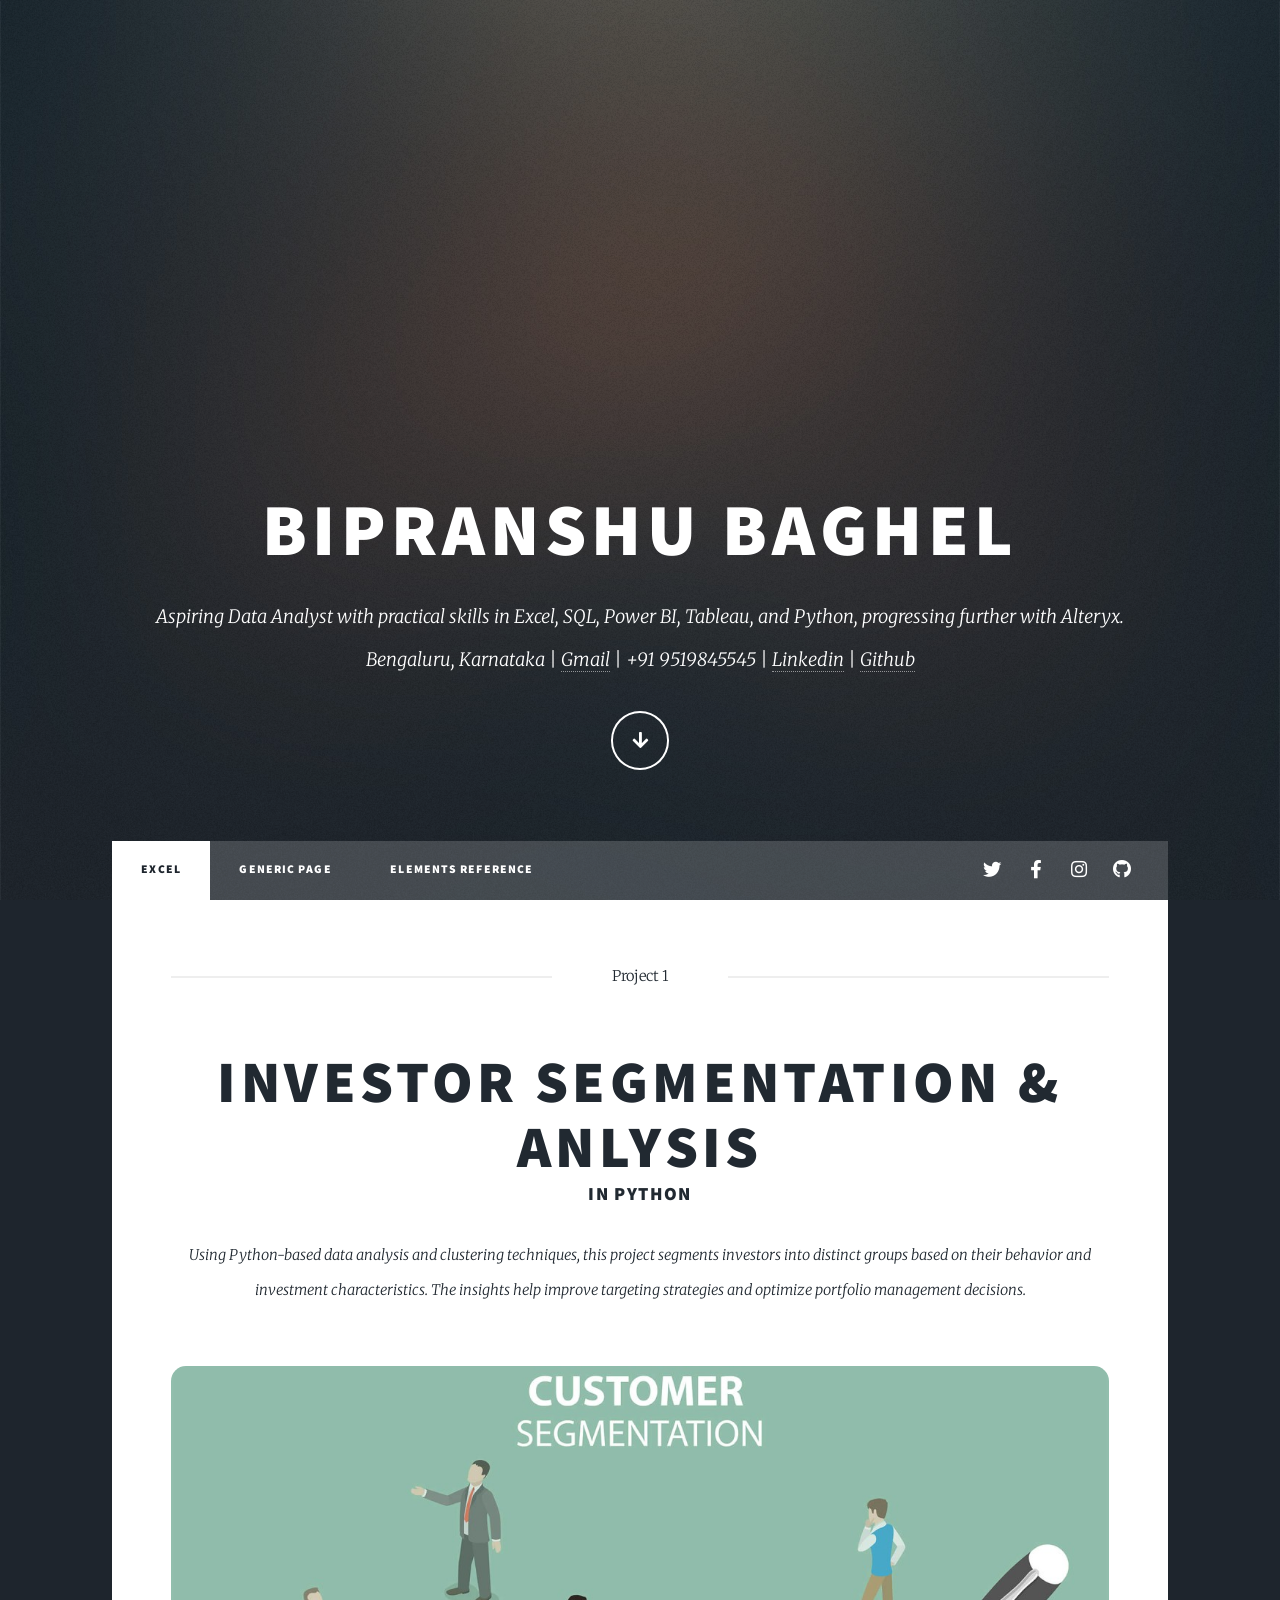
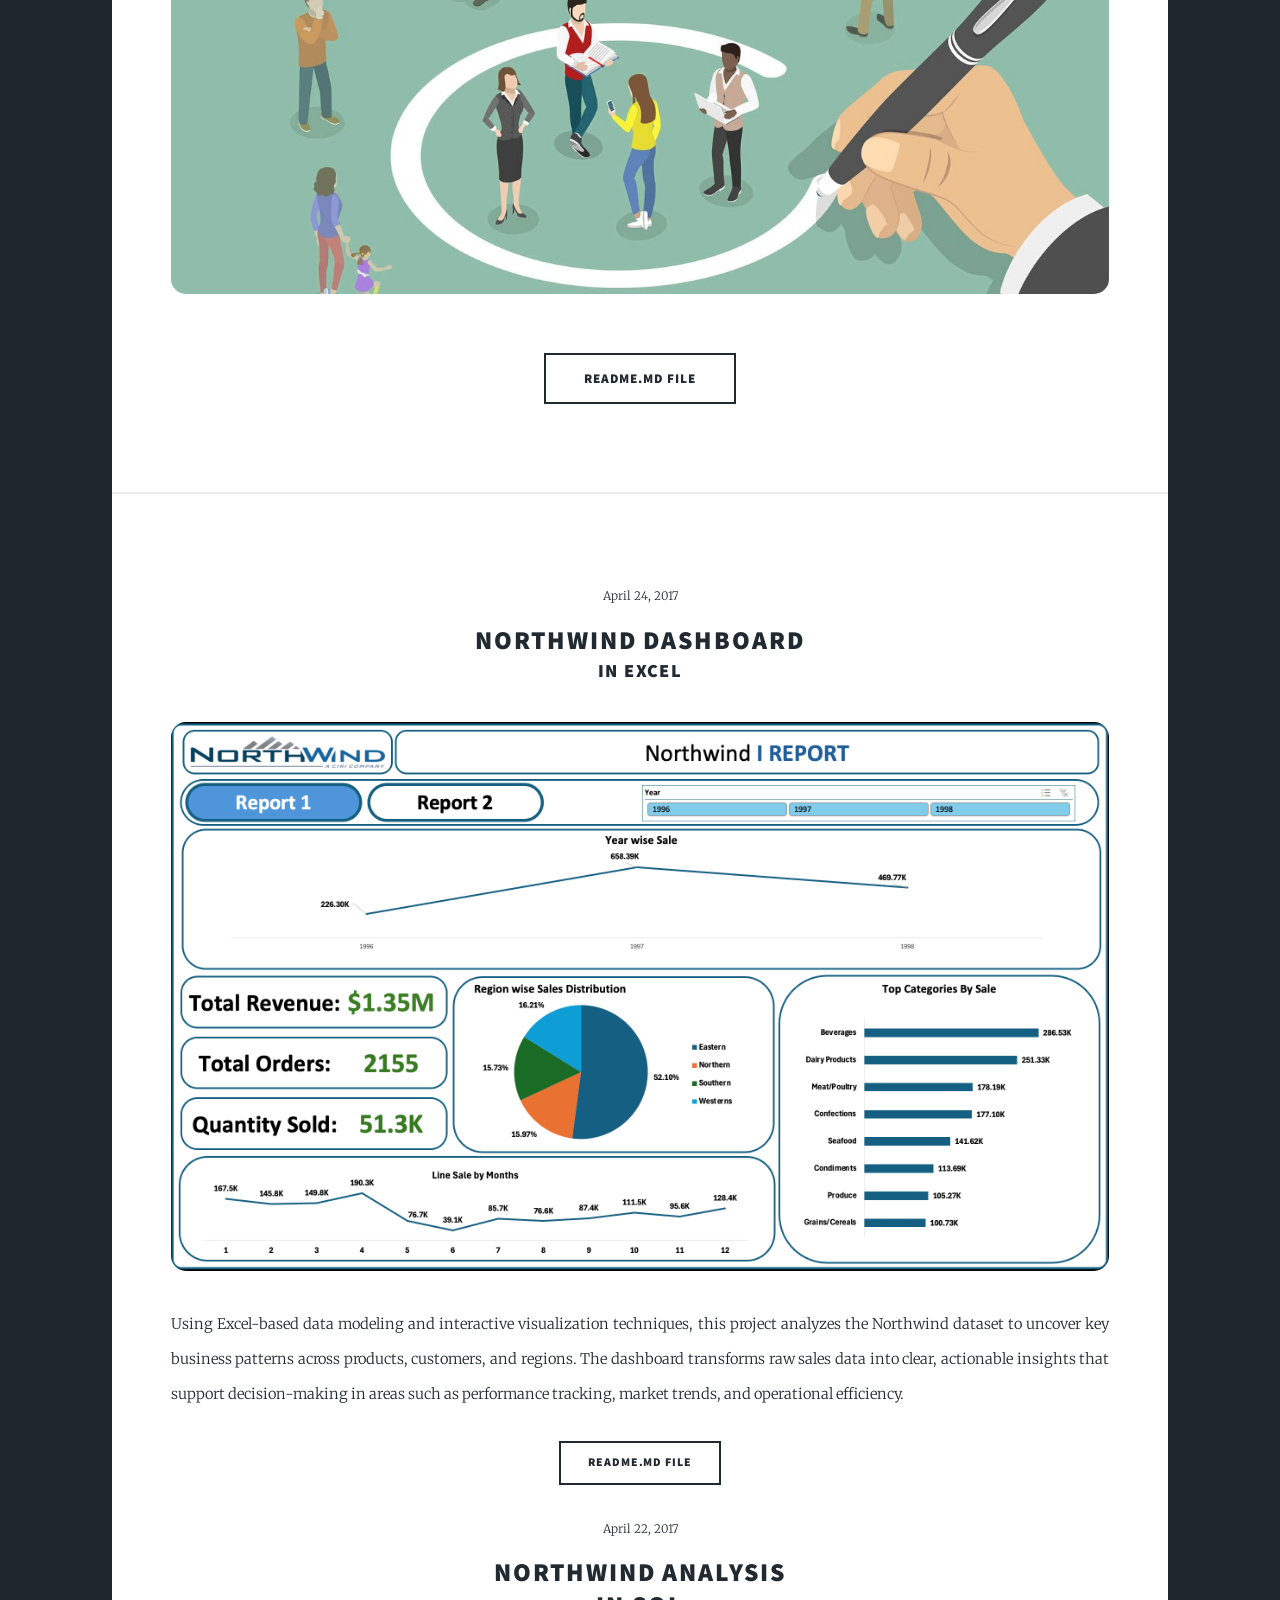
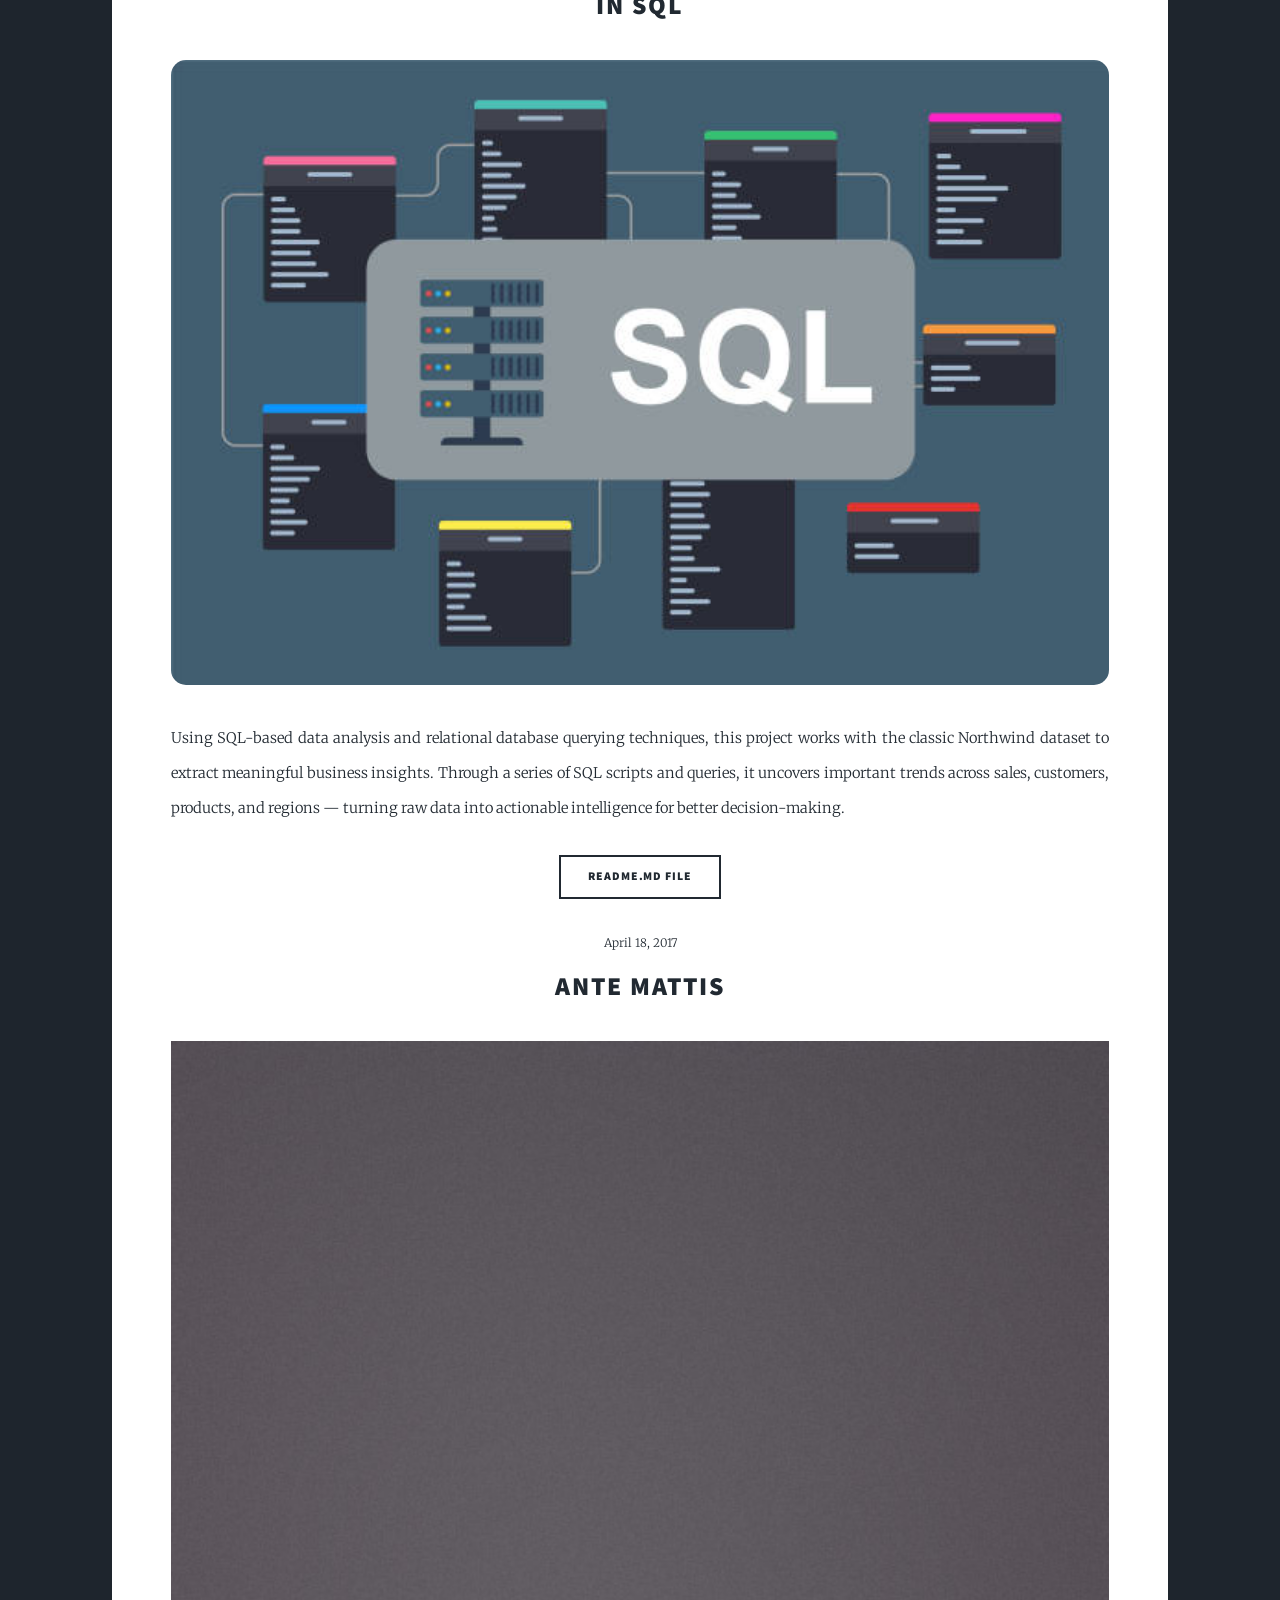
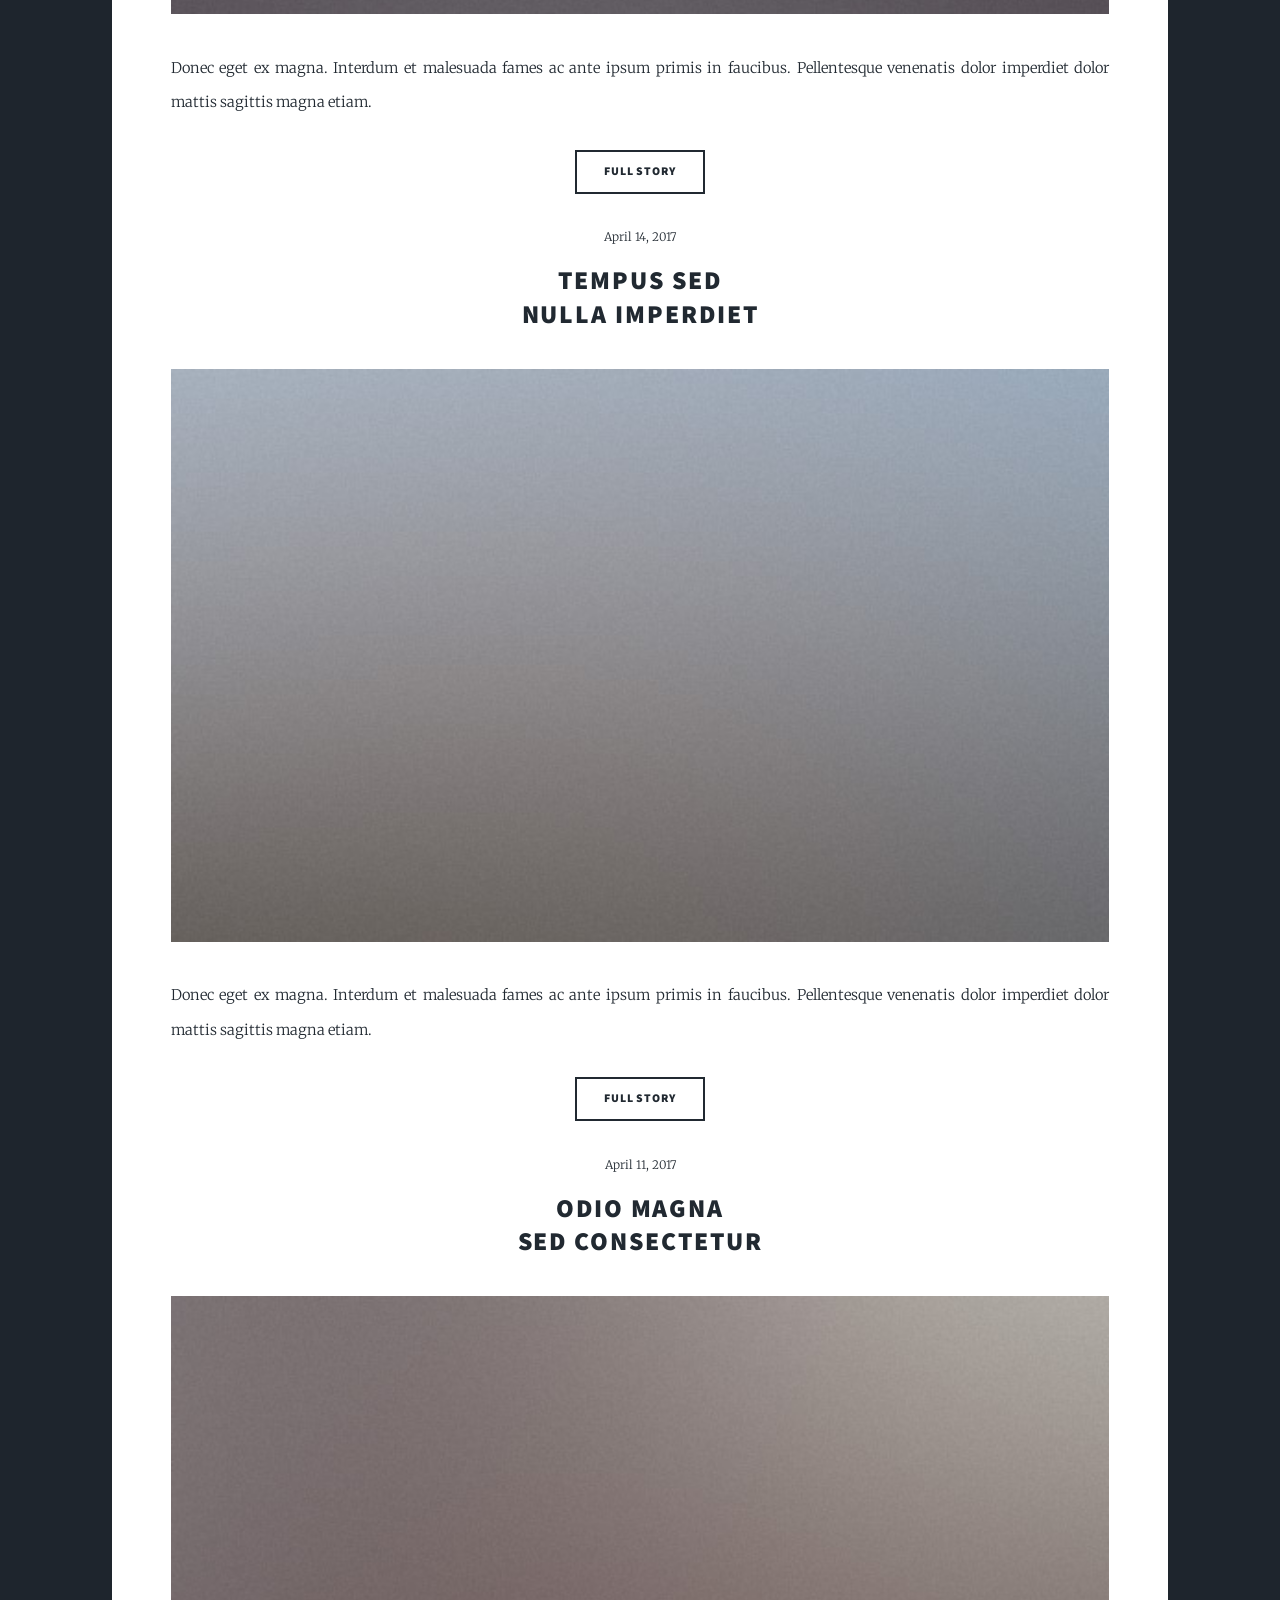
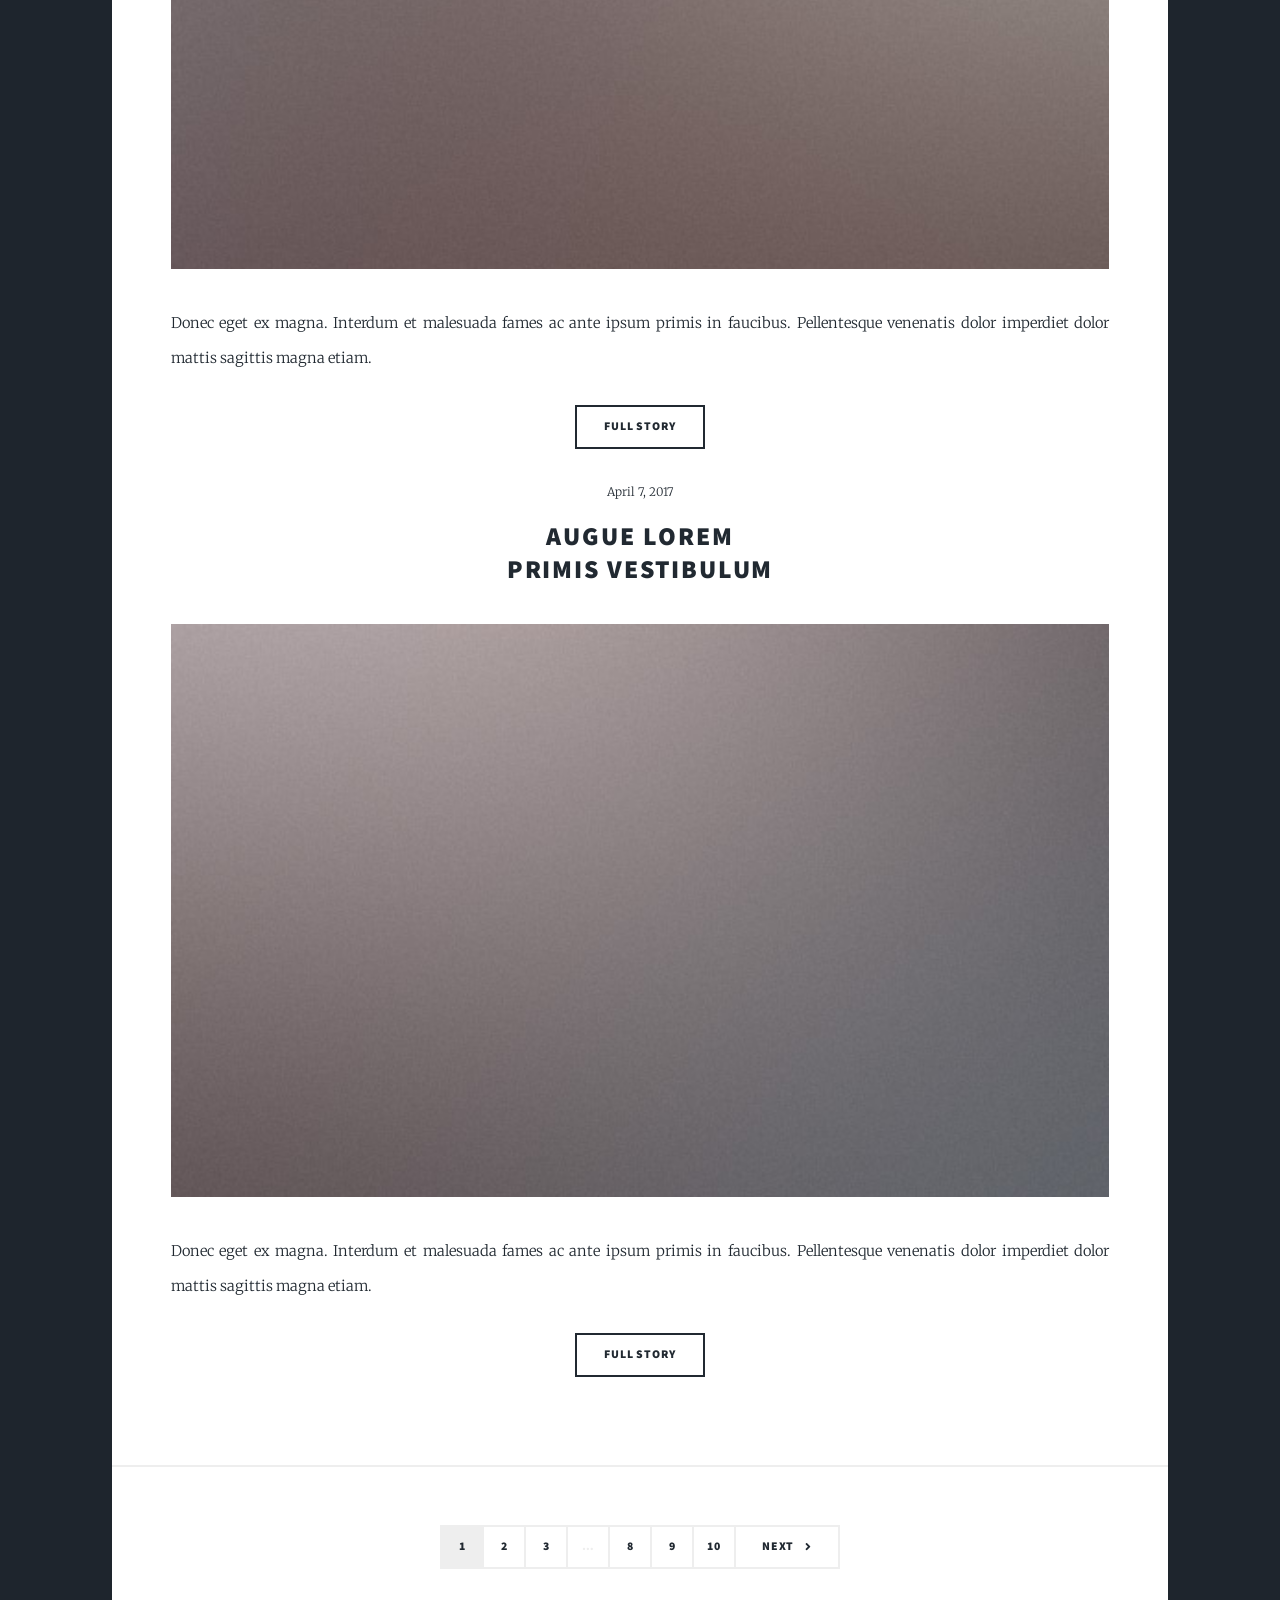
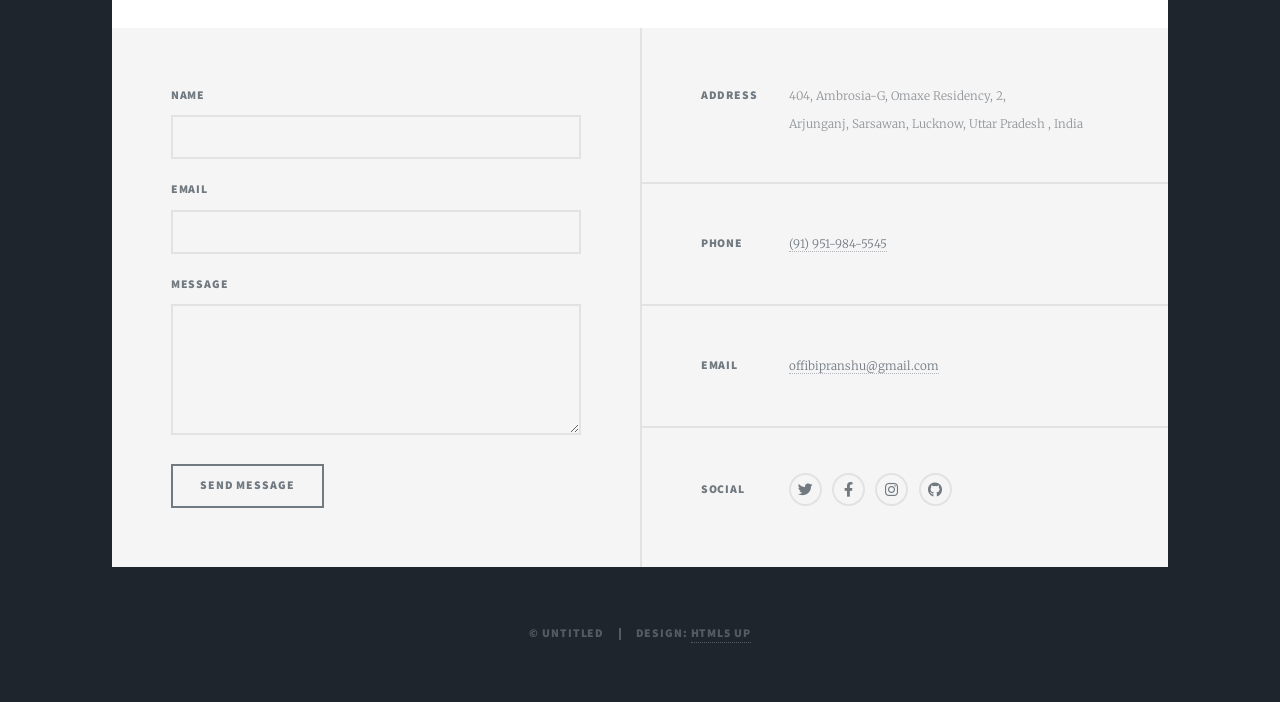
==== commit ed97a9b6: "Modified the structure of the website" ====
--- a/index.html
+++ b/index.html
@@ -42,7 +42,7 @@
 				<!-- Nav -->
 					<nav id="nav">
 						<ul class="links">
-							<li class="active"><a href="index.html">Potfolio</a></li>
+							<li class="active"><a href="index.html">Excel</a></li>
 							<li><a href="generic.html">Generic Page</a></li>
 							<li><a href="elements.html">Elements Reference</a></li>
 						</ul>
@@ -60,7 +60,7 @@
 						<!-- Featured Post -->
 							<article class="post featured">
 								<header class="major">
-									<span class="date">April 25, 2017</span>
+									<span class="date">Project 1</span>
 									<h2><a href="https://github.com/RookieCoder12/Investor-Segmenting-Data-Analysis/blob/main/pythonAnalysis.ipynb">Investor segmentation & anlysis<br />
 									<h3>in python</h3></a></h2>
 									<p>Using Python-based data analysis and clustering techniques, this project segments investors into distinct groups based on their behavior and investment characteristics. The insights help improve targeting strategies and optimize portfolio management decisions.</p>
@@ -72,7 +72,7 @@
 							</article>
 
 						<!-- Posts -->
-							<section class="posts">
+							<section class="post featured">
 								<article>
 									<header>
 										<span class="date">April 24, 2017</span>
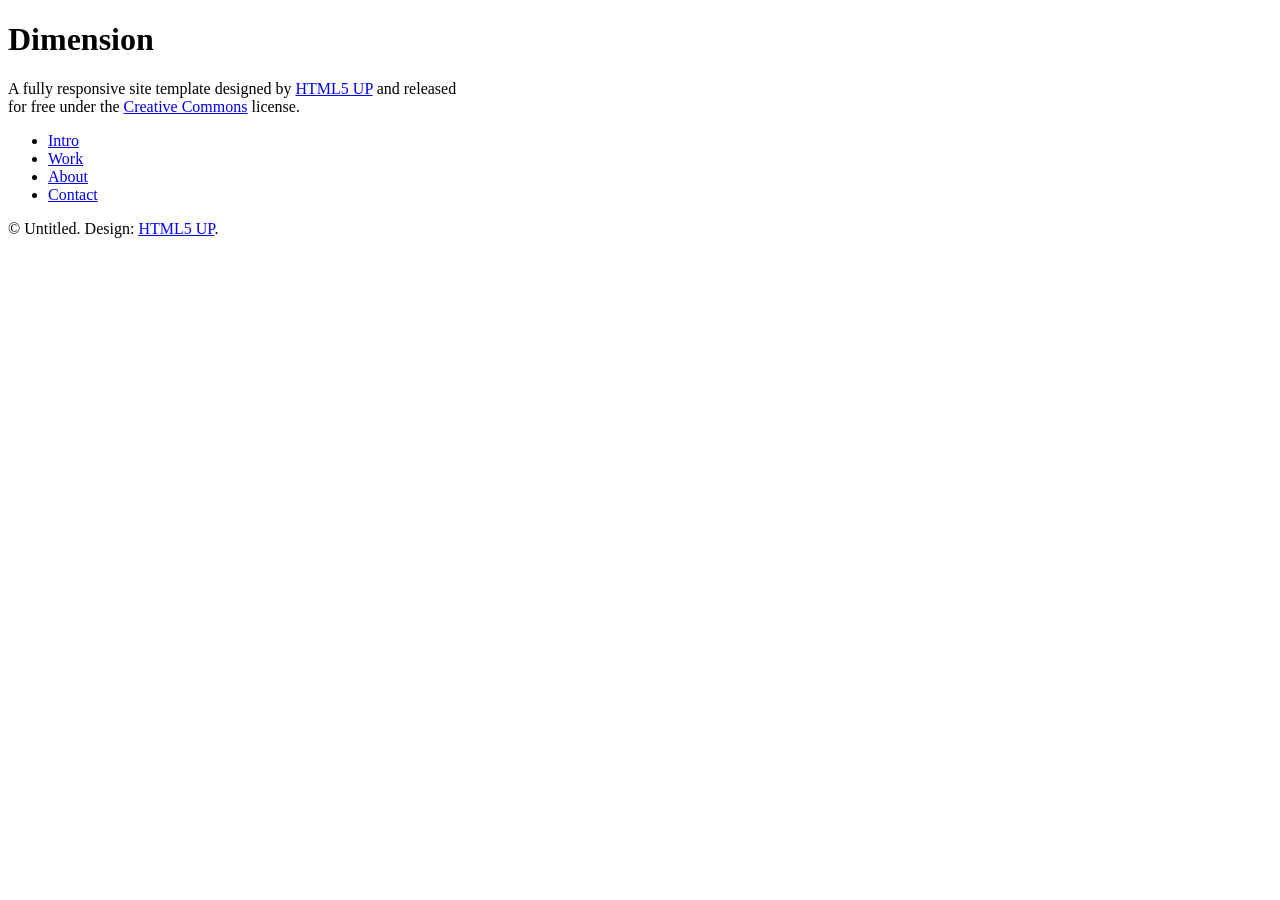
==== commit 225f973a: "Initial commit for theme/massively" ====
--- a/index.html
+++ b/index.html
@@ -1,235 +1,362 @@
 <!DOCTYPE HTML>
 <!--
-	Massively by HTML5 UP
+	Dimension by HTML5 UP
 	html5up.net | @ajlkn
 	Free for personal and commercial use under the CCA 3.0 license (html5up.net/license)
 -->
 <html>
 	<head>
-		<title>Massively by HTML5 UP</title>
+		<title>Dimension by HTML5 UP</title>
 		<meta charset="utf-8" />
 		<meta name="viewport" content="width=device-width, initial-scale=1, user-scalable=no" />
-		<link rel="stylesheet" href="assets/css/main.css" />
-		<noscript><link rel="stylesheet" href="assets/css/noscript.css" /></noscript>
+		<link rel="stylesheet" href="assets_dimension/css/main.css" />
+		<noscript><link rel="stylesheet" href="assets_dimension/css/noscript.css" /></noscript>
 	</head>
 	<body class="is-preload">
 
 		<!-- Wrapper -->
-			<div id="wrapper" class="fade-in">
-
-				<!-- Intro -->
-					<div id="intro">
-						<h1>Bipranshu Baghel<br />
-						</h1>
-						<p>Aspiring Data Analyst with practical skills in Excel, SQL, Power BI, Tableau, and Python, progressing further with Alteryx.</a><br />
-
-						Bengaluru, Karnataka | <a href="mailto:bipranshu@gmail.com">Gmail</a> | 
-						+91 9519845545 | 
-						<a href="https://www.linkedin.com/in/bipranshubaghel/">Linkedin</a> |
-						<a href="https://github.com/RookieCoder12?tab=repositories">Github</a>
-					</p>
-						
-						<ul class="actions">
-							<li><a href="#header" class="button icon solid solo fa-arrow-down scrolly">Continue</a></li>
-						</ul>
-					</div>
+			<div id="wrapper">
 
 				<!-- Header -->
 					<header id="header">
-						<a href="index.html" class="logo">Portfolio</a>
+						<div class="logo">
+							<span class="icon fa-gem"></span>
+						</div>
+						<div class="content">
+							<div class="inner">
+								<h1>Dimension</h1>
+								<p>A fully responsive site template designed by <a href="https://html5up.net">HTML5 UP</a> and released<br />
+								for free under the <a href="https://html5up.net/license">Creative Commons</a> license.</p>
+							</div>
+						</div>
+						<nav>
+							<ul>
+								<li><a href="#intro">Intro</a></li>
+								<li><a href="#work">Work</a></li>
+								<li><a href="#about">About</a></li>
+								<li><a href="#contact">Contact</a></li>
+								<!--<li><a href="#elements">Elements</a></li>-->
+							</ul>
+						</nav>
 					</header>
-
-				<!-- Nav -->
-					<nav id="nav">
-						<ul class="links">
-							<li class="active"><a href="index.html">Excel</a></li>
-							<li><a href="generic.html">Generic Page</a></li>
-							<li><a href="elements.html">Elements Reference</a></li>
-						</ul>
-						<ul class="icons">
-							<li><a href="#" class="icon brands fa-twitter"><span class="label">Twitter</span></a></li>
-							<li><a href="#" class="icon brands fa-facebook-f"><span class="label">Facebook</span></a></li>
-							<li><a href="#" class="icon brands fa-instagram"><span class="label">Instagram</span></a></li>
-							<li><a href="#" class="icon brands fa-github"><span class="label">GitHub</span></a></li>
-						</ul>
-					</nav>
 
 				<!-- Main -->
 					<div id="main">
 
-						<!-- Featured Post -->
-							<article class="post featured">
-								<header class="major">
-									<span class="date">Project 1</span>
-									<h2><a href="https://github.com/RookieCoder12/Investor-Segmenting-Data-Analysis/blob/main/pythonAnalysis.ipynb">Investor segmentation & anlysis<br />
-									<h3>in python</h3></a></h2>
-									<p>Using Python-based data analysis and clustering techniques, this project segments investors into distinct groups based on their behavior and investment characteristics. The insights help improve targeting strategies and optimize portfolio management decisions.</p>
-								</header>
-								<a href="#" class="image main"><img src="images/pic01.jpg" alt="" style="border-radius: 15px;"/></a>
-								<ul class="actions special">
-									<li><a href="https://github.com/RookieCoder12/Investor-Segmenting-Data-Analysis/blob/main/README.md" class="button large">README.md File</a></li>
+						<!-- Intro -->
+							<article id="intro">
+								<h2 class="major">Intro</h2>
+								<span class="image main"><img src="images_dimension/pic01.jpg" alt="" /></span>
+								<p>Aenean ornare velit lacus, ac varius enim ullamcorper eu. Proin aliquam facilisis ante interdum congue. Integer mollis, nisl amet convallis, porttitor magna ullamcorper, amet egestas mauris. Ut magna finibus nisi nec lacinia. Nam maximus erat id euismod egestas. By the way, check out my <a href="#work">awesome work</a>.</p>
+								<p>Lorem ipsum dolor sit amet, consectetur adipiscing elit. Duis dapibus rutrum facilisis. Class aptent taciti sociosqu ad litora torquent per conubia nostra, per inceptos himenaeos. Etiam tristique libero eu nibh porttitor fermentum. Nullam venenatis erat id vehicula viverra. Nunc ultrices eros ut ultricies condimentum. Mauris risus lacus, blandit sit amet venenatis non, bibendum vitae dolor. Nunc lorem mauris, fringilla in aliquam at, euismod in lectus. Pellentesque habitant morbi tristique senectus et netus et malesuada fames ac turpis egestas. In non lorem sit amet elit placerat maximus. Pellentesque aliquam maximus risus, vel sed vehicula.</p>
+							</article>
+
+						<!-- Work -->
+							<article id="work">
+								<h2 class="major">Work</h2>
+								<span class="image main"><img src="images_dimension/pic02.jpg" alt="" /></span>
+								<p>Adipiscing magna sed dolor elit. Praesent eleifend dignissim arcu, at eleifend sapien imperdiet ac. Aliquam erat volutpat. Praesent urna nisi, fringila lorem et vehicula lacinia quam. Integer sollicitudin mauris nec lorem luctus ultrices.</p>
+								<p>Nullam et orci eu lorem consequat tincidunt vivamus et sagittis libero. Mauris aliquet magna magna sed nunc rhoncus pharetra. Pellentesque condimentum sem. In efficitur ligula tate urna. Maecenas laoreet massa vel lacinia pellentesque lorem ipsum dolor. Nullam et orci eu lorem consequat tincidunt. Vivamus et sagittis libero. Mauris aliquet magna magna sed nunc rhoncus amet feugiat tempus.</p>
+							</article>
+
+						<!-- About -->
+							<article id="about">
+								<h2 class="major">About</h2>
+								<span class="image main"><img src="images_dimension/pic03.jpg" alt="" /></span>
+								<p>Lorem ipsum dolor sit amet, consectetur et adipiscing elit. Praesent eleifend dignissim arcu, at eleifend sapien imperdiet ac. Aliquam erat volutpat. Praesent urna nisi, fringila lorem et vehicula lacinia quam. Integer sollicitudin mauris nec lorem luctus ultrices. Aliquam libero et malesuada fames ac ante ipsum primis in faucibus. Cras viverra ligula sit amet ex mollis mattis lorem ipsum dolor sit amet.</p>
+							</article>
+
+						<!-- Contact -->
+							<article id="contact">
+								<h2 class="major">Contact</h2>
+								<form method="post" action="#">
+									<div class="fields">
+										<div class="field half">
+											<label for="name">Name</label>
+											<input type="text" name="name" id="name" />
+										</div>
+										<div class="field half">
+											<label for="email">Email</label>
+											<input type="text" name="email" id="email" />
+										</div>
+										<div class="field">
+											<label for="message">Message</label>
+											<textarea name="message" id="message" rows="4"></textarea>
+										</div>
+									</div>
+									<ul class="actions">
+										<li><input type="submit" value="Send Message" class="primary" /></li>
+										<li><input type="reset" value="Reset" /></li>
+									</ul>
+								</form>
+								<ul class="icons">
+									<li><a href="#" class="icon brands fa-twitter"><span class="label">Twitter</span></a></li>
+									<li><a href="#" class="icon brands fa-facebook-f"><span class="label">Facebook</span></a></li>
+									<li><a href="#" class="icon brands fa-instagram"><span class="label">Instagram</span></a></li>
+									<li><a href="#" class="icon brands fa-github"><span class="label">GitHub</span></a></li>
 								</ul>
 							</article>
 
-						<!-- Posts -->
-							<section class="post featured">
-								<article>
-									<header>
-										<span class="date">April 24, 2017</span>
-										<h2><a href="#">northwind dashboard<br />
-										<h3>in excel</h3></a></h2>
-									</header>
-									<a href="#" class="image fit"><img src="images/pic02.jpg" alt="" style="border-radius: 15px;"/></a>
-									<p>Using Excel-based data modeling and interactive visualization techniques, this project analyzes the Northwind dataset to uncover key business patterns across products, customers, and regions. The dashboard transforms raw sales data into clear, actionable insights that support decision-making in areas such as performance tracking, market trends, and operational efficiency.</p>
-									<ul class="actions special">
-										<li><a href="https://github.com/RookieCoder12/northwind_excel_dashboard/blob/main/README.md" class="button">README.md File</a></li>
-									</ul>
-								</article>
-								<article>
-									<header>
-										<span class="date">April 22, 2017</span>
-										<h2><a href="#">Northwind analysis<br />
-										in SQL</a></h2>
-									</header>
-									<a href="#" class="image fit"><img src="images/pic03.jpg" alt="" style="border-radius: 15px;"/></a>
-									<p>Using SQL-based data analysis and relational database querying techniques, this project works with the classic Northwind dataset to extract meaningful business insights. Through a series of SQL scripts and queries, it uncovers important trends across sales, customers, products, and regions — turning raw data into actionable intelligence for better decision-making.</p>
-									<ul class="actions special">
-										<li><a href="https://github.com/RookieCoder12/Northwind-SQL-Analysis/blob/master/README.md" class="button">readme.md file</a></li>
-									</ul>
-								</article>
-								<article>
-									<header>
-										<span class="date">April 18, 2017</span>
-										<h2><a href="#">Ante mattis<br />
-										<h3></h3></a></h2>
-									</header>
-									<a href="#" class="image fit"><img src="images/pic04.jpg" alt="" /></a>
-									<p>Donec eget ex magna. Interdum et malesuada fames ac ante ipsum primis in faucibus. Pellentesque venenatis dolor imperdiet dolor mattis sagittis magna etiam.</p>
-									<ul class="actions special">
-										<li><a href="#" class="button">Full Story</a></li>
-									</ul>
-								</article>
-								<article>
-									<header>
-										<span class="date">April 14, 2017</span>
-										<h2><a href="#">Tempus sed<br />
-										nulla imperdiet</a></h2>
-									</header>
-									<a href="#" class="image fit"><img src="images/pic05.jpg" alt="" /></a>
-									<p>Donec eget ex magna. Interdum et malesuada fames ac ante ipsum primis in faucibus. Pellentesque venenatis dolor imperdiet dolor mattis sagittis magna etiam.</p>
-									<ul class="actions special">
-										<li><a href="#" class="button">Full Story</a></li>
-									</ul>
-								</article>
-								<article>
-									<header>
-										<span class="date">April 11, 2017</span>
-										<h2><a href="#">Odio magna<br />
-										sed consectetur</a></h2>
-									</header>
-									<a href="#" class="image fit"><img src="images/pic06.jpg" alt="" /></a>
-									<p>Donec eget ex magna. Interdum et malesuada fames ac ante ipsum primis in faucibus. Pellentesque venenatis dolor imperdiet dolor mattis sagittis magna etiam.</p>
-									<ul class="actions special">
-										<li><a href="#" class="button">Full Story</a></li>
-									</ul>
-								</article>
-								<article>
-									<header>
-										<span class="date">April 7, 2017</span>
-										<h2><a href="#">Augue lorem<br />
-										primis vestibulum</a></h2>
-									</header>
-									<a href="#" class="image fit"><img src="images/pic07.jpg" alt="" /></a>
-									<p>Donec eget ex magna. Interdum et malesuada fames ac ante ipsum primis in faucibus. Pellentesque venenatis dolor imperdiet dolor mattis sagittis magna etiam.</p>
-									<ul class="actions special">
-										<li><a href="#" class="button">Full Story</a></li>
-									</ul>
-								</article>
-							</section>
-
-						<!-- Footer -->
-							<footer>
-								<div class="pagination">
-									<!--<a href="#" class="previous">Prev</a>-->
-									<a href="#" class="page active">1</a>
-									<a href="#" class="page">2</a>
-									<a href="#" class="page">3</a>
-									<span class="extra">&hellip;</span>
-									<a href="#" class="page">8</a>
-									<a href="#" class="page">9</a>
-									<a href="#" class="page">10</a>
-									<a href="#" class="next">Next</a>
-								</div>
-							</footer>
+						<!-- Elements -->
+							<article id="elements">
+								<h2 class="major">Elements</h2>
+
+								<section>
+									<h3 class="major">Text</h3>
+									<p>This is <b>bold</b> and this is <strong>strong</strong>. This is <i>italic</i> and this is <em>emphasized</em>.
+									This is <sup>superscript</sup> text and this is <sub>subscript</sub> text.
+									This is <u>underlined</u> and this is code: <code>for (;;) { ... }</code>. Finally, <a href="#">this is a link</a>.</p>
+									<hr />
+									<h2>Heading Level 2</h2>
+									<h3>Heading Level 3</h3>
+									<h4>Heading Level 4</h4>
+									<h5>Heading Level 5</h5>
+									<h6>Heading Level 6</h6>
+									<hr />
+									<h4>Blockquote</h4>
+									<blockquote>Fringilla nisl. Donec accumsan interdum nisi, quis tincidunt felis sagittis eget tempus euismod. Vestibulum ante ipsum primis in faucibus vestibulum. Blandit adipiscing eu felis iaculis volutpat ac adipiscing accumsan faucibus. Vestibulum ante ipsum primis in faucibus lorem ipsum dolor sit amet nullam adipiscing eu felis.</blockquote>
+									<h4>Preformatted</h4>
+									<pre><code>i = 0;
+
+while (!deck.isInOrder()) {
+    print 'Iteration ' + i;
+    deck.shuffle();
+    i++;
+}
+
+print 'It took ' + i + ' iterations to sort the deck.';</code></pre>
+								</section>
+
+								<section>
+									<h3 class="major">Lists</h3>
+
+									<h4>Unordered</h4>
+									<ul>
+										<li>Dolor pulvinar etiam.</li>
+										<li>Sagittis adipiscing.</li>
+										<li>Felis enim feugiat.</li>
+									</ul>
+
+									<h4>Alternate</h4>
+									<ul class="alt">
+										<li>Dolor pulvinar etiam.</li>
+										<li>Sagittis adipiscing.</li>
+										<li>Felis enim feugiat.</li>
+									</ul>
+
+									<h4>Ordered</h4>
+									<ol>
+										<li>Dolor pulvinar etiam.</li>
+										<li>Etiam vel felis viverra.</li>
+										<li>Felis enim feugiat.</li>
+										<li>Dolor pulvinar etiam.</li>
+										<li>Etiam vel felis lorem.</li>
+										<li>Felis enim et feugiat.</li>
+									</ol>
+									<h4>Icons</h4>
+									<ul class="icons">
+										<li><a href="#" class="icon brands fa-twitter"><span class="label">Twitter</span></a></li>
+										<li><a href="#" class="icon brands fa-facebook-f"><span class="label">Facebook</span></a></li>
+										<li><a href="#" class="icon brands fa-instagram"><span class="label">Instagram</span></a></li>
+										<li><a href="#" class="icon brands fa-github"><span class="label">Github</span></a></li>
+									</ul>
+
+									<h4>Actions</h4>
+									<ul class="actions">
+										<li><a href="#" class="button primary">Default</a></li>
+										<li><a href="#" class="button">Default</a></li>
+									</ul>
+									<ul class="actions stacked">
+										<li><a href="#" class="button primary">Default</a></li>
+										<li><a href="#" class="button">Default</a></li>
+									</ul>
+								</section>
+
+								<section>
+									<h3 class="major">Table</h3>
+									<h4>Default</h4>
+									<div class="table-wrapper">
+										<table>
+											<thead>
+												<tr>
+													<th>Name</th>
+													<th>Description</th>
+													<th>Price</th>
+												</tr>
+											</thead>
+											<tbody>
+												<tr>
+													<td>Item One</td>
+													<td>Ante turpis integer aliquet porttitor.</td>
+													<td>29.99</td>
+												</tr>
+												<tr>
+													<td>Item Two</td>
+													<td>Vis ac commodo adipiscing arcu aliquet.</td>
+													<td>19.99</td>
+												</tr>
+												<tr>
+													<td>Item Three</td>
+													<td> Morbi faucibus arcu accumsan lorem.</td>
+													<td>29.99</td>
+												</tr>
+												<tr>
+													<td>Item Four</td>
+													<td>Vitae integer tempus condimentum.</td>
+													<td>19.99</td>
+												</tr>
+												<tr>
+													<td>Item Five</td>
+													<td>Ante turpis integer aliquet porttitor.</td>
+													<td>29.99</td>
+												</tr>
+											</tbody>
+											<tfoot>
+												<tr>
+													<td colspan="2"></td>
+													<td>100.00</td>
+												</tr>
+											</tfoot>
+										</table>
+									</div>
+
+									<h4>Alternate</h4>
+									<div class="table-wrapper">
+										<table class="alt">
+											<thead>
+												<tr>
+													<th>Name</th>
+													<th>Description</th>
+													<th>Price</th>
+												</tr>
+											</thead>
+											<tbody>
+												<tr>
+													<td>Item One</td>
+													<td>Ante turpis integer aliquet porttitor.</td>
+													<td>29.99</td>
+												</tr>
+												<tr>
+													<td>Item Two</td>
+													<td>Vis ac commodo adipiscing arcu aliquet.</td>
+													<td>19.99</td>
+												</tr>
+												<tr>
+													<td>Item Three</td>
+													<td> Morbi faucibus arcu accumsan lorem.</td>
+													<td>29.99</td>
+												</tr>
+												<tr>
+													<td>Item Four</td>
+													<td>Vitae integer tempus condimentum.</td>
+													<td>19.99</td>
+												</tr>
+												<tr>
+													<td>Item Five</td>
+													<td>Ante turpis integer aliquet porttitor.</td>
+													<td>29.99</td>
+												</tr>
+											</tbody>
+											<tfoot>
+												<tr>
+													<td colspan="2"></td>
+													<td>100.00</td>
+												</tr>
+											</tfoot>
+										</table>
+									</div>
+								</section>
+
+								<section>
+									<h3 class="major">Buttons</h3>
+									<ul class="actions">
+										<li><a href="#" class="button primary">Primary</a></li>
+										<li><a href="#" class="button">Default</a></li>
+									</ul>
+									<ul class="actions">
+										<li><a href="#" class="button">Default</a></li>
+										<li><a href="#" class="button small">Small</a></li>
+									</ul>
+									<ul class="actions">
+										<li><a href="#" class="button primary icon solid fa-download">Icon</a></li>
+										<li><a href="#" class="button icon solid fa-download">Icon</a></li>
+									</ul>
+									<ul class="actions">
+										<li><span class="button primary disabled">Disabled</span></li>
+										<li><span class="button disabled">Disabled</span></li>
+									</ul>
+								</section>
+
+								<section>
+									<h3 class="major">Form</h3>
+									<form method="post" action="#">
+										<div class="fields">
+											<div class="field half">
+												<label for="demo-name">Name</label>
+												<input type="text" name="demo-name" id="demo-name" value="" placeholder="Jane Doe" />
+											</div>
+											<div class="field half">
+												<label for="demo-email">Email</label>
+												<input type="email" name="demo-email" id="demo-email" value="" placeholder="jane@untitled.tld" />
+											</div>
+											<div class="field">
+												<label for="demo-category">Category</label>
+												<select name="demo-category" id="demo-category">
+													<option value="">-</option>
+													<option value="1">Manufacturing</option>
+													<option value="1">Shipping</option>
+													<option value="1">Administration</option>
+													<option value="1">Human Resources</option>
+												</select>
+											</div>
+											<div class="field half">
+												<input type="radio" id="demo-priority-low" name="demo-priority" checked>
+												<label for="demo-priority-low">Low</label>
+											</div>
+											<div class="field half">
+												<input type="radio" id="demo-priority-high" name="demo-priority">
+												<label for="demo-priority-high">High</label>
+											</div>
+											<div class="field half">
+												<input type="checkbox" id="demo-copy" name="demo-copy">
+												<label for="demo-copy">Email me a copy</label>
+											</div>
+											<div class="field half">
+												<input type="checkbox" id="demo-human" name="demo-human" checked>
+												<label for="demo-human">Not a robot</label>
+											</div>
+											<div class="field">
+												<label for="demo-message">Message</label>
+												<textarea name="demo-message" id="demo-message" placeholder="Enter your message" rows="6"></textarea>
+											</div>
+										</div>
+										<ul class="actions">
+											<li><input type="submit" value="Send Message" class="primary" /></li>
+											<li><input type="reset" value="Reset" /></li>
+										</ul>
+									</form>
+								</section>
+
+							</article>
 
 					</div>
 
 				<!-- Footer -->
 					<footer id="footer">
-						<section>
-							<form method="post" action="#">
-								<div class="fields">
-									<div class="field">
-										<label for="name">Name</label>
-										<input type="text" name="name" id="name" />
-									</div>
-									<div class="field">
-										<label for="email">Email</label>
-										<input type="text" name="email" id="email" />
-									</div>
-									<div class="field">
-										<label for="message">Message</label>
-										<textarea name="message" id="message" rows="3"></textarea>
-									</div>
-								</div>
-								<ul class="actions">
-									<li><input type="submit" value="Send Message" /></li>
-								</ul>
-							</form>
-						</section>
-						<section class="split contact">
-							<section class="alt">
-								<h3>Address</h3>
-								<p>404, Ambrosia-G, Omaxe Residency, 2,<br> Arjunganj,
-										Sarsawan,
-										Lucknow, Uttar Pradesh
-										, India</p>
-							</section>
-							<section>
-								<h3>Phone</h3>
-								<p><a href="#">(91) 951-984-5545</a></p>
-							</section>
-							<section>
-								<h3>Email</h3>
-								<p><a href="mailto:offibipranshu@gmail.com">offibipranshu@gmail.com</a></p>
-							</section>
-							<section>
-								<h3>Social</h3>
-								<ul class="icons alt">
-									<li><a href="#" class="icon brands alt fa-twitter"><span class="label">Twitter</span></a></li>
-									<li><a href="#" class="icon brands alt fa-facebook-f"><span class="label">Facebook</span></a></li>
-									<li><a href="#" class="icon brands alt fa-instagram"><span class="label">Instagram</span></a></li>
-									<li><a href="#" class="icon brands alt fa-github"><span class="label">GitHub</span></a></li>
-								</ul>
-							</section>
-						</section>
+						<p class="copyright">&copy; Untitled. Design: <a href="https://html5up.net">HTML5 UP</a>.</p>
 					</footer>
 
-				<!-- Copyright -->
-					<div id="copyright">
-						<ul><li>&copy; Untitled</li><li>Design: <a href="https://html5up.net">HTML5 UP</a></li></ul>
-					</div>
-
 			</div>
 
+		<!-- BG -->
+			<div id="bg"></div>
+
 		<!-- Scripts -->
-			<script src="assets/js/jquery.min.js"></script>
-			<script src="assets/js/jquery.scrollex.min.js"></script>
-			<script src="assets/js/jquery.scrolly.min.js"></script>
-			<script src="assets/js/browser.min.js"></script>
-			<script src="assets/js/breakpoints.min.js"></script>
-			<script src="assets/js/util.js"></script>
-			<script src="assets/js/main.js"></script>
+			<script src="assets_dimension/js/jquery.min.js"></script>
+			<script src="assets_dimension/js/browser.min.js"></script>
+			<script src="assets_dimension/js/breakpoints.min.js"></script>
+			<script src="assets_dimension/js/util.js"></script>
+			<script src="assets_dimension/js/main.js"></script>
 
 	</body>
-</html>+</html>
--- a/assets_dimension/css/main.css
+++ b/assets_dimension/css/main.css
@@ -0,0 +1,1661 @@
+@import url(fontawesome-all.min.css);
+@import url("https://fonts.googleapis.com/css?family=Source+Sans+Pro:300italic,600italic,300,600");
+
+/*
+	Dimension by HTML5 UP
+	html5up.net | @ajlkn
+	Free for personal and commercial use under the CCA 3.0 license (html5up.net/license)
+*/
+
+html, body, div, span, applet, object,
+iframe, h1, h2, h3, h4, h5, h6, p, blockquote,
+pre, a, abbr, acronym, address, big, cite,
+code, del, dfn, em, img, ins, kbd, q, s, samp,
+small, strike, strong, sub, sup, tt, var, b,
+u, i, center, dl, dt, dd, ol, ul, li, fieldset,
+form, label, legend, table, caption, tbody,
+tfoot, thead, tr, th, td, article, aside,
+canvas, details, embed, figure, figcaption,
+footer, header, hgroup, menu, nav, output, ruby,
+section, summary, time, mark, audio, video {
+	margin: 0;
+	padding: 0;
+	border: 0;
+	font-size: 100%;
+	font: inherit;
+	vertical-align: baseline;}
+
+article, aside, details, figcaption, figure,
+footer, header, hgroup, menu, nav, section {
+	display: block;}
+
+body {
+	line-height: 1;
+}
+
+ol, ul {
+	list-style: none;
+}
+
+blockquote, q {
+	quotes: none;
+}
+
+	blockquote:before, blockquote:after, q:before, q:after {
+		content: '';
+		content: none;
+	}
+
+table {
+	border-collapse: collapse;
+	border-spacing: 0;
+}
+
+body {
+	-webkit-text-size-adjust: none;
+}
+
+mark {
+	background-color: transparent;
+	color: inherit;
+}
+
+input::-moz-focus-inner {
+	border: 0;
+	padding: 0;
+}
+
+input, select, textarea {
+	-moz-appearance: none;
+	-webkit-appearance: none;
+	-ms-appearance: none;
+	appearance: none;
+}
+
+/* Basic */
+
+	@-ms-viewport {
+		width: device-width;
+	}
+
+	@media screen and (max-width: 480px) {
+
+		html, body {
+			min-width: 320px;
+		}
+
+	}
+
+	html {
+		box-sizing: border-box;
+	}
+
+	*, *:before, *:after {
+		box-sizing: inherit;
+	}
+
+	body {
+		background: #1b1f22;
+	}
+
+		body.is-preload *, body.is-preload *:before, body.is-preload *:after {
+			-moz-animation: none !important;
+			-webkit-animation: none !important;
+			-ms-animation: none !important;
+			animation: none !important;
+			-moz-transition: none !important;
+			-webkit-transition: none !important;
+			-ms-transition: none !important;
+			transition: none !important;
+		}
+
+/* Type */
+
+	html {
+		font-size: 16pt;
+	}
+
+		@media screen and (max-width: 1680px) {
+
+			html {
+				font-size: 12pt;
+			}
+
+		}
+
+		@media screen and (max-width: 736px) {
+
+			html {
+				font-size: 11pt;
+			}
+
+		}
+
+		@media screen and (max-width: 360px) {
+
+			html {
+				font-size: 10pt;
+			}
+
+		}
+
+	body, input, select, textarea {
+		color: #ffffff;
+		font-family: "Source Sans Pro", sans-serif;
+		font-weight: 300;
+		font-size: 1rem;
+		line-height: 1.65;
+	}
+
+	a {
+		-moz-transition: color 0.2s ease-in-out, background-color 0.2s ease-in-out, border-bottom-color 0.2s ease-in-out;
+		-webkit-transition: color 0.2s ease-in-out, background-color 0.2s ease-in-out, border-bottom-color 0.2s ease-in-out;
+		-ms-transition: color 0.2s ease-in-out, background-color 0.2s ease-in-out, border-bottom-color 0.2s ease-in-out;
+		transition: color 0.2s ease-in-out, background-color 0.2s ease-in-out, border-bottom-color 0.2s ease-in-out;
+		border-bottom: dotted 1px rgba(255, 255, 255, 0.5);
+		text-decoration: none;
+		color: inherit;
+	}
+
+		a:hover {
+			border-bottom-color: transparent;
+		}
+
+	strong, b {
+		color: #ffffff;
+		font-weight: 600;
+	}
+
+	em, i {
+		font-style: italic;
+	}
+
+	p {
+		margin: 0 0 2rem 0;
+	}
+
+	h1, h2, h3, h4, h5, h6 {
+		color: #ffffff;
+		font-weight: 600;
+		line-height: 1.5;
+		margin: 0 0 1rem 0;
+		text-transform: uppercase;
+		letter-spacing: 0.2rem;
+	}
+
+		h1 a, h2 a, h3 a, h4 a, h5 a, h6 a {
+			color: inherit;
+			text-decoration: none;
+		}
+
+		h1.major, h2.major, h3.major, h4.major, h5.major, h6.major {
+			border-bottom: solid 1px #ffffff;
+			width: -moz-max-content;
+			width: -webkit-max-content;
+			width: -ms-max-content;
+			width: max-content;
+			padding-bottom: 0.5rem;
+			margin: 0 0 2rem 0;
+		}
+
+	h1 {
+		font-size: 2.25rem;
+		line-height: 1.3;
+		letter-spacing: 0.5rem;
+	}
+
+	h2 {
+		font-size: 1.5rem;
+		line-height: 1.4;
+		letter-spacing: 0.5rem;
+	}
+
+	h3 {
+		font-size: 1rem;
+	}
+
+	h4 {
+		font-size: 0.8rem;
+	}
+
+	h5 {
+		font-size: 0.7rem;
+	}
+
+	h6 {
+		font-size: 0.6rem;
+	}
+
+	@media screen and (max-width: 736px) {
+
+		h1 {
+			font-size: 1.75rem;
+			line-height: 1.4;
+		}
+
+		h2 {
+			font-size: 1.25em;
+			line-height: 1.5;
+		}
+
+	}
+
+	sub {
+		font-size: 0.8rem;
+		position: relative;
+		top: 0.5rem;
+	}
+
+	sup {
+		font-size: 0.8rem;
+		position: relative;
+		top: -0.5rem;
+	}
+
+	blockquote {
+		border-left: solid 4px #ffffff;
+		font-style: italic;
+		margin: 0 0 2rem 0;
+		padding: 0.5rem 0 0.5rem 2rem;
+	}
+
+	code {
+		background: rgba(255, 255, 255, 0.075);
+		border-radius: 4px;
+		font-family: "Courier New", monospace;
+		font-size: 0.9rem;
+		margin: 0 0.25rem;
+		padding: 0.25rem 0.65rem;
+	}
+
+	pre {
+		-webkit-overflow-scrolling: touch;
+		font-family: "Courier New", monospace;
+		font-size: 0.9rem;
+		margin: 0 0 2rem 0;
+	}
+
+		pre code {
+			display: block;
+			line-height: 1.75;
+			padding: 1rem 1.5rem;
+			overflow-x: auto;
+		}
+
+	hr {
+		border: 0;
+		border-bottom: solid 1px #ffffff;
+		margin: 2.75rem 0;
+	}
+
+	.align-left {
+		text-align: left;
+	}
+
+	.align-center {
+		text-align: center;
+	}
+
+	.align-right {
+		text-align: right;
+	}
+
+/* Form */
+
+	form {
+		margin: 0 0 2rem 0;
+	}
+
+		form > :last-child {
+			margin-bottom: 0;
+		}
+
+		form > .fields {
+			display: -moz-flex;
+			display: -webkit-flex;
+			display: -ms-flex;
+			display: flex;
+			-moz-flex-wrap: wrap;
+			-webkit-flex-wrap: wrap;
+			-ms-flex-wrap: wrap;
+			flex-wrap: wrap;
+			width: calc(100% + 3rem);
+			margin: -1.5rem 0 2rem -1.5rem;
+		}
+
+			form > .fields > .field {
+				-moz-flex-grow: 0;
+				-webkit-flex-grow: 0;
+				-ms-flex-grow: 0;
+				flex-grow: 0;
+				-moz-flex-shrink: 0;
+				-webkit-flex-shrink: 0;
+				-ms-flex-shrink: 0;
+				flex-shrink: 0;
+				padding: 1.5rem 0 0 1.5rem;
+				width: calc(100% - 1.5rem);
+			}
+
+				form > .fields > .field.half {
+					width: calc(50% - 0.75rem);
+				}
+
+				form > .fields > .field.third {
+					width: calc(100%/3 - 0.5rem);
+				}
+
+				form > .fields > .field.quarter {
+					width: calc(25% - 0.375rem);
+				}
+
+		@media screen and (max-width: 480px) {
+
+			form > .fields {
+				width: calc(100% + 3rem);
+				margin: -1.5rem 0 2rem -1.5rem;
+			}
+
+				form > .fields > .field {
+					padding: 1.5rem 0 0 1.5rem;
+					width: calc(100% - 1.5rem);
+				}
+
+					form > .fields > .field.half {
+						width: calc(100% - 1.5rem);
+					}
+
+					form > .fields > .field.third {
+						width: calc(100% - 1.5rem);
+					}
+
+					form > .fields > .field.quarter {
+						width: calc(100% - 1.5rem);
+					}
+
+		}
+
+	label {
+		color: #ffffff;
+		display: block;
+		font-size: 0.8rem;
+		font-weight: 300;
+		letter-spacing: 0.2rem;
+		line-height: 1.5;
+		margin: 0 0 1rem 0;
+		text-transform: uppercase;
+	}
+
+	input[type="text"],
+	input[type="password"],
+	input[type="email"],
+	input[type="tel"],
+	select,
+	textarea {
+		-moz-appearance: none;
+		-webkit-appearance: none;
+		-ms-appearance: none;
+		appearance: none;
+		-moz-transition: border-color 0.2s ease-in-out, box-shadow 0.2s ease-in-out, background-color 0.2s ease-in-out;
+		-webkit-transition: border-color 0.2s ease-in-out, box-shadow 0.2s ease-in-out, background-color 0.2s ease-in-out;
+		-ms-transition: border-color 0.2s ease-in-out, box-shadow 0.2s ease-in-out, background-color 0.2s ease-in-out;
+		transition: border-color 0.2s ease-in-out, box-shadow 0.2s ease-in-out, background-color 0.2s ease-in-out;
+		background-color: transparent;
+		border-radius: 4px;
+		border: solid 1px #ffffff;
+		color: inherit;
+		display: block;
+		outline: 0;
+		padding: 0 1rem;
+		text-decoration: none;
+		width: 100%;
+	}
+
+		input[type="text"]:invalid,
+		input[type="password"]:invalid,
+		input[type="email"]:invalid,
+		input[type="tel"]:invalid,
+		select:invalid,
+		textarea:invalid {
+			box-shadow: none;
+		}
+
+		input[type="text"]:focus,
+		input[type="password"]:focus,
+		input[type="email"]:focus,
+		input[type="tel"]:focus,
+		select:focus,
+		textarea:focus {
+			background: rgba(255, 255, 255, 0.075);
+			border-color: #ffffff;
+			box-shadow: 0 0 0 1px #ffffff;
+		}
+
+	select {
+		background-image: url("data:image/svg+xml;charset=utf8,%3Csvg xmlns='http://www.w3.org/2000/svg' width='40' height='40' preserveAspectRatio='none' viewBox='0 0 40 40'%3E%3Cpath d='M9.4,12.3l10.4,10.4l10.4-10.4c0.2-0.2,0.5-0.4,0.9-0.4c0.3,0,0.6,0.1,0.9,0.4l3.3,3.3c0.2,0.2,0.4,0.5,0.4,0.9 c0,0.4-0.1,0.6-0.4,0.9L20.7,31.9c-0.2,0.2-0.5,0.4-0.9,0.4c-0.3,0-0.6-0.1-0.9-0.4L4.3,17.3c-0.2-0.2-0.4-0.5-0.4-0.9 c0-0.4,0.1-0.6,0.4-0.9l3.3-3.3c0.2-0.2,0.5-0.4,0.9-0.4S9.1,12.1,9.4,12.3z' fill='%23ffffff' /%3E%3C/svg%3E");
+		background-size: 1.25rem;
+		background-repeat: no-repeat;
+		background-position: calc(100% - 1rem) center;
+		height: 2.75rem;
+		padding-right: 2.75rem;
+		text-overflow: ellipsis;
+	}
+
+		select option {
+			color: #ffffff;
+			background: #1b1f22;
+		}
+
+		select:focus::-ms-value {
+			background-color: transparent;
+		}
+
+		select::-ms-expand {
+			display: none;
+		}
+
+	input[type="text"],
+	input[type="password"],
+	input[type="email"],
+	select {
+		height: 2.75rem;
+	}
+
+	textarea {
+		padding: 0.75rem 1rem;
+	}
+
+	input[type="checkbox"],
+	input[type="radio"] {
+		-moz-appearance: none;
+		-webkit-appearance: none;
+		-ms-appearance: none;
+		appearance: none;
+		display: block;
+		float: left;
+		margin-right: -2rem;
+		opacity: 0;
+		width: 1rem;
+		z-index: -1;
+	}
+
+		input[type="checkbox"] + label,
+		input[type="radio"] + label {
+			text-decoration: none;
+			-moz-user-select: none;
+			-webkit-user-select: none;
+			-ms-user-select: none;
+			user-select: none;
+			color: #ffffff;
+			cursor: pointer;
+			display: inline-block;
+			font-size: 0.8rem;
+			font-weight: 300;
+			margin: 0 0 0.5rem 0;
+			padding-left: 2.65rem;
+			padding-right: 0.75rem;
+			position: relative;
+		}
+
+			input[type="checkbox"] + label:before,
+			input[type="radio"] + label:before {
+				-moz-osx-font-smoothing: grayscale;
+				-webkit-font-smoothing: antialiased;
+				display: inline-block;
+				font-style: normal;
+				font-variant: normal;
+				text-rendering: auto;
+				line-height: 1;
+				text-transform: none !important;
+				font-family: 'Font Awesome 5 Free';
+				font-weight: 900;
+			}
+
+			input[type="checkbox"] + label:before,
+			input[type="radio"] + label:before {
+				-moz-transition: border-color 0.2s ease-in-out, box-shadow 0.2s ease-in-out, background-color 0.2s ease-in-out;
+				-webkit-transition: border-color 0.2s ease-in-out, box-shadow 0.2s ease-in-out, background-color 0.2s ease-in-out;
+				-ms-transition: border-color 0.2s ease-in-out, box-shadow 0.2s ease-in-out, background-color 0.2s ease-in-out;
+				transition: border-color 0.2s ease-in-out, box-shadow 0.2s ease-in-out, background-color 0.2s ease-in-out;
+				border-radius: 4px;
+				border: solid 1px #ffffff;
+				content: '';
+				display: inline-block;
+				height: 1.65rem;
+				left: 0;
+				line-height: 1.65rem;
+				position: absolute;
+				text-align: center;
+				top: -0.15rem;
+				width: 1.65rem;
+			}
+
+		input[type="checkbox"]:checked + label:before,
+		input[type="radio"]:checked + label:before {
+			background: #ffffff !important;
+			border-color: #ffffff !important;
+			color: #1b1f22;
+			content: '\f00c';
+		}
+
+		input[type="checkbox"]:focus + label:before,
+		input[type="radio"]:focus + label:before {
+			background: rgba(255, 255, 255, 0.075);
+			border-color: #ffffff;
+			box-shadow: 0 0 0 1px #ffffff;
+		}
+
+	input[type="checkbox"] + label:before {
+		border-radius: 4px;
+	}
+
+	input[type="radio"] + label:before {
+		border-radius: 100%;
+	}
+
+	::-webkit-input-placeholder {
+		color: rgba(255, 255, 255, 0.5) !important;
+		opacity: 1.0;
+	}
+
+	:-moz-placeholder {
+		color: rgba(255, 255, 255, 0.5) !important;
+		opacity: 1.0;
+	}
+
+	::-moz-placeholder {
+		color: rgba(255, 255, 255, 0.5) !important;
+		opacity: 1.0;
+	}
+
+	:-ms-input-placeholder {
+		color: rgba(255, 255, 255, 0.5) !important;
+		opacity: 1.0;
+	}
+
+	.formerize-placeholder {
+		color: rgba(255, 255, 255, 0.5) !important;
+		opacity: 1.0;
+	}
+
+/* Box */
+
+	.box {
+		border-radius: 4px;
+		border: solid 1px #ffffff;
+		margin-bottom: 2rem;
+		padding: 1.5em;
+	}
+
+		.box > :last-child,
+		.box > :last-child > :last-child,
+		.box > :last-child > :last-child > :last-child {
+			margin-bottom: 0;
+		}
+
+		.box.alt {
+			border: 0;
+			border-radius: 0;
+			padding: 0;
+		}
+
+/* Icon */
+
+	.icon {
+		text-decoration: none;
+		border-bottom: none;
+		position: relative;
+	}
+
+		.icon:before {
+			-moz-osx-font-smoothing: grayscale;
+			-webkit-font-smoothing: antialiased;
+			display: inline-block;
+			font-style: normal;
+			font-variant: normal;
+			text-rendering: auto;
+			line-height: 1;
+			text-transform: none !important;
+			font-family: 'Font Awesome 5 Free';
+			font-weight: 400;
+		}
+
+		.icon > .label {
+			display: none;
+		}
+
+		.icon:before {
+			line-height: inherit;
+		}
+
+		.icon.solid:before {
+			font-weight: 900;
+		}
+
+		.icon.brands:before {
+			font-family: 'Font Awesome 5 Brands';
+		}
+
+/* Image */
+
+	.image {
+		border-radius: 4px;
+		border: 0;
+		display: inline-block;
+		position: relative;
+	}
+
+		.image:before {
+			pointer-events: none;
+			background-image: url("../../images/overlay.png");
+			background-color: rgba(19, 21, 25, 0.5);
+			border-radius: 4px;
+			content: '';
+			display: block;
+			height: 100%;
+			left: 0;
+			opacity: 0.5;
+			position: absolute;
+			top: 0;
+			width: 100%;
+		}
+
+		.image img {
+			border-radius: 4px;
+			display: block;
+		}
+
+		.image.left, .image.right {
+			max-width: 40%;
+		}
+
+			.image.left img, .image.right img {
+				width: 100%;
+			}
+
+		.image.left {
+			float: left;
+			padding: 0 1.5em 1em 0;
+			top: 0.25em;
+		}
+
+		.image.right {
+			float: right;
+			padding: 0 0 1em 1.5em;
+			top: 0.25em;
+		}
+
+		.image.fit {
+			display: block;
+			margin: 0 0 2rem 0;
+			width: 100%;
+		}
+
+			.image.fit img {
+				width: 100%;
+			}
+
+		.image.main {
+			display: block;
+			margin: 2.5rem 0;
+			width: 100%;
+		}
+
+			.image.main img {
+				width: 100%;
+			}
+
+		@media screen and (max-width: 736px) {
+
+			.image.main {
+				margin: 2rem 0;
+			}
+
+		}
+
+		@media screen and (max-width: 480px) {
+
+			.image.main {
+				margin: 1.5rem 0;
+			}
+
+		}
+
+/* List */
+
+	ol {
+		list-style: decimal;
+		margin: 0 0 2rem 0;
+		padding-left: 1.25em;
+	}
+
+		ol li {
+			padding-left: 0.25em;
+		}
+
+	ul {
+		list-style: disc;
+		margin: 0 0 2rem 0;
+		padding-left: 1em;
+	}
+
+		ul li {
+			padding-left: 0.5em;
+		}
+
+		ul.alt {
+			list-style: none;
+			padding-left: 0;
+		}
+
+			ul.alt li {
+				border-top: solid 1px #ffffff;
+				padding: 0.5em 0;
+			}
+
+				ul.alt li:first-child {
+					border-top: 0;
+					padding-top: 0;
+				}
+
+	dl {
+		margin: 0 0 2rem 0;
+	}
+
+		dl dt {
+			display: block;
+			font-weight: 600;
+			margin: 0 0 1rem 0;
+		}
+
+		dl dd {
+			margin-left: 2rem;
+		}
+
+/* Actions */
+
+	ul.actions {
+		display: -moz-flex;
+		display: -webkit-flex;
+		display: -ms-flex;
+		display: flex;
+		cursor: default;
+		list-style: none;
+		margin-left: -1rem;
+		padding-left: 0;
+	}
+
+		ul.actions li {
+			padding: 0 0 0 1rem;
+			vertical-align: middle;
+		}
+
+		ul.actions.special {
+			-moz-justify-content: center;
+			-webkit-justify-content: center;
+			-ms-justify-content: center;
+			justify-content: center;
+			width: 100%;
+			margin-left: 0;
+		}
+
+			ul.actions.special li:first-child {
+				padding-left: 0;
+			}
+
+		ul.actions.stacked {
+			-moz-flex-direction: column;
+			-webkit-flex-direction: column;
+			-ms-flex-direction: column;
+			flex-direction: column;
+			margin-left: 0;
+		}
+
+			ul.actions.stacked li {
+				padding: 1.3rem 0 0 0;
+			}
+
+				ul.actions.stacked li:first-child {
+					padding-top: 0;
+				}
+
+		ul.actions.fit {
+			width: calc(100% + 1rem);
+		}
+
+			ul.actions.fit li {
+				-moz-flex-grow: 1;
+				-webkit-flex-grow: 1;
+				-ms-flex-grow: 1;
+				flex-grow: 1;
+				-moz-flex-shrink: 1;
+				-webkit-flex-shrink: 1;
+				-ms-flex-shrink: 1;
+				flex-shrink: 1;
+				width: 100%;
+			}
+
+				ul.actions.fit li > * {
+					width: 100%;
+				}
+
+			ul.actions.fit.stacked {
+				width: 100%;
+			}
+
+		@media screen and (max-width: 480px) {
+
+			ul.actions:not(.fixed) {
+				-moz-flex-direction: column;
+				-webkit-flex-direction: column;
+				-ms-flex-direction: column;
+				flex-direction: column;
+				margin-left: 0;
+				width: 100% !important;
+			}
+
+				ul.actions:not(.fixed) li {
+					-moz-flex-grow: 1;
+					-webkit-flex-grow: 1;
+					-ms-flex-grow: 1;
+					flex-grow: 1;
+					-moz-flex-shrink: 1;
+					-webkit-flex-shrink: 1;
+					-ms-flex-shrink: 1;
+					flex-shrink: 1;
+					padding: 1rem 0 0 0;
+					text-align: center;
+					width: 100%;
+				}
+
+					ul.actions:not(.fixed) li > * {
+						width: 100%;
+					}
+
+					ul.actions:not(.fixed) li:first-child {
+						padding-top: 0;
+					}
+
+					ul.actions:not(.fixed) li input[type="submit"],
+					ul.actions:not(.fixed) li input[type="reset"],
+					ul.actions:not(.fixed) li input[type="button"],
+					ul.actions:not(.fixed) li button,
+					ul.actions:not(.fixed) li .button {
+						width: 100%;
+					}
+
+						ul.actions:not(.fixed) li input[type="submit"].icon:before,
+						ul.actions:not(.fixed) li input[type="reset"].icon:before,
+						ul.actions:not(.fixed) li input[type="button"].icon:before,
+						ul.actions:not(.fixed) li button.icon:before,
+						ul.actions:not(.fixed) li .button.icon:before {
+							margin-left: -0.5em;
+						}
+
+		}
+
+/* Icons */
+
+	ul.icons {
+		cursor: default;
+		list-style: none;
+		padding-left: 0;
+	}
+
+		ul.icons li {
+			display: inline-block;
+			padding: 0 0.75em 0 0;
+		}
+
+			ul.icons li:last-child {
+				padding-right: 0;
+			}
+
+			ul.icons li a {
+				border-radius: 100%;
+				box-shadow: inset 0 0 0 1px #ffffff;
+				display: inline-block;
+				height: 2.25rem;
+				line-height: 2.25rem;
+				text-align: center;
+				width: 2.25rem;
+			}
+
+				ul.icons li a:hover {
+					background-color: rgba(255, 255, 255, 0.075);
+				}
+
+				ul.icons li a:active {
+					background-color: rgba(255, 255, 255, 0.175);
+				}
+
+/* Table */
+
+	.table-wrapper {
+		-webkit-overflow-scrolling: touch;
+		overflow-x: auto;
+	}
+
+	table {
+		margin: 0 0 2rem 0;
+		width: 100%;
+	}
+
+		table tbody tr {
+			border: solid 1px #ffffff;
+			border-left: 0;
+			border-right: 0;
+		}
+
+			table tbody tr:nth-child(2n + 1) {
+				background-color: rgba(255, 255, 255, 0.075);
+			}
+
+		table td {
+			padding: 0.75em 0.75em;
+		}
+
+		table th {
+			color: #ffffff;
+			font-size: 0.9em;
+			font-weight: 600;
+			padding: 0 0.75em 0.75em 0.75em;
+			text-align: left;
+		}
+
+		table thead {
+			border-bottom: solid 2px #ffffff;
+		}
+
+		table tfoot {
+			border-top: solid 2px #ffffff;
+		}
+
+		table.alt {
+			border-collapse: separate;
+		}
+
+			table.alt tbody tr td {
+				border: solid 1px #ffffff;
+				border-left-width: 0;
+				border-top-width: 0;
+			}
+
+				table.alt tbody tr td:first-child {
+					border-left-width: 1px;
+				}
+
+			table.alt tbody tr:first-child td {
+				border-top-width: 1px;
+			}
+
+			table.alt thead {
+				border-bottom: 0;
+			}
+
+			table.alt tfoot {
+				border-top: 0;
+			}
+
+/* Button */
+
+	input[type="submit"],
+	input[type="reset"],
+	input[type="button"],
+	button,
+	.button {
+		-moz-appearance: none;
+		-webkit-appearance: none;
+		-ms-appearance: none;
+		appearance: none;
+		-moz-transition: background-color 0.2s ease-in-out, color 0.2s ease-in-out;
+		-webkit-transition: background-color 0.2s ease-in-out, color 0.2s ease-in-out;
+		-ms-transition: background-color 0.2s ease-in-out, color 0.2s ease-in-out;
+		transition: background-color 0.2s ease-in-out, color 0.2s ease-in-out;
+		background-color: transparent;
+		border-radius: 4px;
+		border: 0;
+		box-shadow: inset 0 0 0 1px #ffffff;
+		color: #ffffff !important;
+		cursor: pointer;
+		display: inline-block;
+		font-size: 0.8rem;
+		font-weight: 300;
+		height: 2.75rem;
+		letter-spacing: 0.2rem;
+		line-height: 2.75rem;
+		outline: 0;
+		padding: 0 1.25rem 0 1.35rem;
+		text-align: center;
+		text-decoration: none;
+		text-transform: uppercase;
+		white-space: nowrap;
+	}
+
+		input[type="submit"]:hover,
+		input[type="reset"]:hover,
+		input[type="button"]:hover,
+		button:hover,
+		.button:hover {
+			background-color: rgba(255, 255, 255, 0.075);
+		}
+
+		input[type="submit"]:active,
+		input[type="reset"]:active,
+		input[type="button"]:active,
+		button:active,
+		.button:active {
+			background-color: rgba(255, 255, 255, 0.175);
+		}
+
+		input[type="submit"].icon:before,
+		input[type="reset"].icon:before,
+		input[type="button"].icon:before,
+		button.icon:before,
+		.button.icon:before {
+			margin-right: 0.5em;
+		}
+
+		input[type="submit"].fit,
+		input[type="reset"].fit,
+		input[type="button"].fit,
+		button.fit,
+		.button.fit {
+			width: 100%;
+		}
+
+		input[type="submit"].small,
+		input[type="reset"].small,
+		input[type="button"].small,
+		button.small,
+		.button.small {
+			font-size: 0.6rem;
+			height: 2.0625rem;
+			line-height: 2.0625rem;
+		}
+
+		input[type="submit"].primary,
+		input[type="reset"].primary,
+		input[type="button"].primary,
+		button.primary,
+		.button.primary {
+			background-color: #ffffff;
+			color: #1b1f22 !important;
+			font-weight: 600;
+		}
+
+		input[type="submit"].disabled, input[type="submit"]:disabled,
+		input[type="reset"].disabled,
+		input[type="reset"]:disabled,
+		input[type="button"].disabled,
+		input[type="button"]:disabled,
+		button.disabled,
+		button:disabled,
+		.button.disabled,
+		.button:disabled {
+			pointer-events: none;
+			cursor: default;
+			opacity: 0.25;
+		}
+
+	input[type="submit"],
+	input[type="reset"],
+	input[type="button"],
+	button {
+		line-height: calc(2.75rem - 2px);
+	}
+
+/* BG */
+
+	#bg {
+		-moz-transform: scale(1.0);
+		-webkit-transform: scale(1.0);
+		-ms-transform: scale(1.0);
+		transform: scale(1.0);
+		-webkit-backface-visibility: hidden;
+		position: fixed;
+		top: 0;
+		left: 0;
+		width: 100%;
+		height: 100vh;
+		z-index: 1;
+	}
+
+		#bg:before, #bg:after {
+			content: '';
+			display: block;
+			position: absolute;
+			top: 0;
+			left: 0;
+			width: 100%;
+			height: 100%;
+		}
+
+		#bg:before {
+			-moz-transition: background-color 2.5s ease-in-out;
+			-webkit-transition: background-color 2.5s ease-in-out;
+			-ms-transition: background-color 2.5s ease-in-out;
+			transition: background-color 2.5s ease-in-out;
+			-moz-transition-delay: 0.75s;
+			-webkit-transition-delay: 0.75s;
+			-ms-transition-delay: 0.75s;
+			transition-delay: 0.75s;
+			background-image: linear-gradient(to top, rgba(19, 21, 25, 0.5), rgba(19, 21, 25, 0.5)), url("../../images/overlay.png");
+			background-size: auto,+ 256px 256px;
+			background-position: center,+ center;
+			background-repeat: no-repeat,+ repeat;
+			z-index: 2;
+		}
+
+		#bg:after {
+			-moz-transform: scale(1.125);
+			-webkit-transform: scale(1.125);
+			-ms-transform: scale(1.125);
+			transform: scale(1.125);
+			-moz-transition: -moz-transform 0.325s ease-in-out, -moz-filter 0.325s ease-in-out;
+			-webkit-transition: -webkit-transform 0.325s ease-in-out, -webkit-filter 0.325s ease-in-out;
+			-ms-transition: -ms-transform 0.325s ease-in-out, -ms-filter 0.325s ease-in-out;
+			transition: transform 0.325s ease-in-out, filter 0.325s ease-in-out;
+			background-image: url("../../images/bg.jpg");
+			background-position: center;
+			background-size: cover;
+			background-repeat: no-repeat;
+			z-index: 1;
+		}
+
+		body.is-article-visible #bg:after {
+			-moz-transform: scale(1.0825);
+			-webkit-transform: scale(1.0825);
+			-ms-transform: scale(1.0825);
+			transform: scale(1.0825);
+			-moz-filter: blur(0.2rem);
+			-webkit-filter: blur(0.2rem);
+			-ms-filter: blur(0.2rem);
+			filter: blur(0.2rem);
+		}
+
+		body.is-preload #bg:before {
+			background-color: #000000;
+		}
+
+/* Wrapper */
+
+	#wrapper {
+		display: -moz-flex;
+		display: -webkit-flex;
+		display: -ms-flex;
+		display: flex;
+		-moz-flex-direction: column;
+		-webkit-flex-direction: column;
+		-ms-flex-direction: column;
+		flex-direction: column;
+		-moz-align-items: center;
+		-webkit-align-items: center;
+		-ms-align-items: center;
+		align-items: center;
+		-moz-justify-content: space-between;
+		-webkit-justify-content: space-between;
+		-ms-justify-content: space-between;
+		justify-content: space-between;
+		position: relative;
+		min-height: 100vh;
+		width: 100%;
+		padding: 4rem 2rem;
+		z-index: 3;
+	}
+
+		#wrapper:before {
+			content: '';
+			display: block;
+		}
+
+		@media screen and (max-width: 1680px) {
+
+			#wrapper {
+				padding: 3rem 2rem;
+			}
+
+		}
+
+		@media screen and (max-width: 736px) {
+
+			#wrapper {
+				padding: 2rem 1rem;
+			}
+
+		}
+
+		@media screen and (max-width: 480px) {
+
+			#wrapper {
+				padding: 1rem;
+			}
+
+		}
+
+/* Header */
+
+	#header {
+		display: -moz-flex;
+		display: -webkit-flex;
+		display: -ms-flex;
+		display: flex;
+		-moz-flex-direction: column;
+		-webkit-flex-direction: column;
+		-ms-flex-direction: column;
+		flex-direction: column;
+		-moz-align-items: center;
+		-webkit-align-items: center;
+		-ms-align-items: center;
+		align-items: center;
+		-moz-transition: -moz-transform 0.325s ease-in-out, -moz-filter 0.325s ease-in-out, opacity 0.325s ease-in-out;
+		-webkit-transition: -webkit-transform 0.325s ease-in-out, -webkit-filter 0.325s ease-in-out, opacity 0.325s ease-in-out;
+		-ms-transition: -ms-transform 0.325s ease-in-out, -ms-filter 0.325s ease-in-out, opacity 0.325s ease-in-out;
+		transition: transform 0.325s ease-in-out, filter 0.325s ease-in-out, opacity 0.325s ease-in-out;
+		background-image: -moz-radial-gradient(rgba(0, 0, 0, 0.25) 25%, rgba(0, 0, 0, 0) 55%);
+		background-image: -webkit-radial-gradient(rgba(0, 0, 0, 0.25) 25%, rgba(0, 0, 0, 0) 55%);
+		background-image: -ms-radial-gradient(rgba(0, 0, 0, 0.25) 25%, rgba(0, 0, 0, 0) 55%);
+		background-image: radial-gradient(rgba(0, 0, 0, 0.25) 25%, rgba(0, 0, 0, 0) 55%);
+		max-width: 100%;
+		text-align: center;
+	}
+
+		#header > * {
+			-moz-transition: opacity 0.325s ease-in-out;
+			-webkit-transition: opacity 0.325s ease-in-out;
+			-ms-transition: opacity 0.325s ease-in-out;
+			transition: opacity 0.325s ease-in-out;
+			position: relative;
+			margin-top: 3.5rem;
+		}
+
+			#header > *:before {
+				content: '';
+				display: block;
+				position: absolute;
+				top: calc(-3.5rem - 1px);
+				left: calc(50% - 1px);
+				width: 1px;
+				height: calc(3.5rem + 1px);
+				background: #ffffff;
+			}
+
+		#header > :first-child {
+			margin-top: 0;
+		}
+
+			#header > :first-child:before {
+				display: none;
+			}
+
+		#header .logo {
+			width: 5.5rem;
+			height: 5.5rem;
+			line-height: 5.5rem;
+			border: solid 1px #ffffff;
+			border-radius: 100%;
+		}
+
+			#header .logo .icon:before {
+				font-size: 2rem;
+			}
+
+		#header .content {
+			border-style: solid;
+			border-color: #ffffff;
+			border-top-width: 1px;
+			border-bottom-width: 1px;
+			max-width: 100%;
+		}
+
+			#header .content .inner {
+				-moz-transition: max-height 0.75s ease, padding 0.75s ease, opacity 0.325s ease-in-out;
+				-webkit-transition: max-height 0.75s ease, padding 0.75s ease, opacity 0.325s ease-in-out;
+				-ms-transition: max-height 0.75s ease, padding 0.75s ease, opacity 0.325s ease-in-out;
+				transition: max-height 0.75s ease, padding 0.75s ease, opacity 0.325s ease-in-out;
+				-moz-transition-delay: 0.25s;
+				-webkit-transition-delay: 0.25s;
+				-ms-transition-delay: 0.25s;
+				transition-delay: 0.25s;
+				padding: 3rem 2rem;
+				max-height: 40rem;
+				overflow: hidden;
+			}
+
+				#header .content .inner > :last-child {
+					margin-bottom: 0;
+				}
+
+			#header .content p {
+				text-transform: uppercase;
+				letter-spacing: 0.2rem;
+				font-size: 0.8rem;
+				line-height: 2;
+			}
+
+		#header nav ul {
+			display: -moz-flex;
+			display: -webkit-flex;
+			display: -ms-flex;
+			display: flex;
+			margin-bottom: 0;
+			list-style: none;
+			padding-left: 0;
+			border: solid 1px #ffffff;
+			border-radius: 4px;
+		}
+
+			#header nav ul li {
+				padding-left: 0;
+				border-left: solid 1px #ffffff;
+			}
+
+				#header nav ul li:first-child {
+					border-left: 0;
+				}
+
+				#header nav ul li a {
+					display: block;
+					min-width: 7.5rem;
+					height: 2.75rem;
+					line-height: 2.75rem;
+					padding: 0 1.25rem 0 1.45rem;
+					text-transform: uppercase;
+					letter-spacing: 0.2rem;
+					font-size: 0.8rem;
+					border-bottom: 0;
+				}
+
+					#header nav ul li a:hover {
+						background-color: rgba(255, 255, 255, 0.075);
+					}
+
+					#header nav ul li a:active {
+						background-color: rgba(255, 255, 255, 0.175);
+					}
+
+		#header nav.use-middle:after {
+			content: '';
+			display: block;
+			position: absolute;
+			top: 0;
+			left: calc(50% - 1px);
+			width: 1px;
+			height: 100%;
+			background: #ffffff;
+		}
+
+		#header nav.use-middle ul li.is-middle {
+			border-left: 0;
+		}
+
+		body.is-article-visible #header {
+			-moz-transform: scale(0.95);
+			-webkit-transform: scale(0.95);
+			-ms-transform: scale(0.95);
+			transform: scale(0.95);
+			-moz-filter: blur(0.1rem);
+			-webkit-filter: blur(0.1rem);
+			-ms-filter: blur(0.1rem);
+			filter: blur(0.1rem);
+			opacity: 0;
+		}
+
+		body.is-preload #header {
+			-moz-filter: blur(0.125rem);
+			-webkit-filter: blur(0.125rem);
+			-ms-filter: blur(0.125rem);
+			filter: blur(0.125rem);
+		}
+
+			body.is-preload #header > * {
+				opacity: 0;
+			}
+
+			body.is-preload #header .content .inner {
+				max-height: 0;
+				padding-top: 0;
+				padding-bottom: 0;
+				opacity: 0;
+			}
+
+		@media screen and (max-width: 980px) {
+
+			#header .content p br {
+				display: none;
+			}
+
+		}
+
+		@media screen and (max-width: 736px) {
+
+			#header > * {
+				margin-top: 2rem;
+			}
+
+				#header > *:before {
+					top: calc(-2rem - 1px);
+					height: calc(2rem + 1px);
+				}
+
+			#header .logo {
+				width: 4.75rem;
+				height: 4.75rem;
+				line-height: 4.75rem;
+			}
+
+				#header .logo .icon:before {
+					font-size: 1.75rem;
+				}
+
+			#header .content .inner {
+				padding: 2.5rem 1rem;
+			}
+
+			#header .content p {
+				line-height: 1.875;
+			}
+
+		}
+
+		@media screen and (max-width: 480px) {
+
+			#header {
+				padding: 1.5rem 0;
+			}
+
+				#header .content .inner {
+					padding: 2.5rem 0;
+				}
+
+				#header nav ul {
+					-moz-flex-direction: column;
+					-webkit-flex-direction: column;
+					-ms-flex-direction: column;
+					flex-direction: column;
+					min-width: 10rem;
+					max-width: 100%;
+				}
+
+					#header nav ul li {
+						border-left: 0;
+						border-top: solid 1px #ffffff;
+					}
+
+						#header nav ul li:first-child {
+							border-top: 0;
+						}
+
+						#header nav ul li a {
+							height: 3rem;
+							line-height: 3rem;
+							min-width: 0;
+							width: 100%;
+						}
+
+				#header nav.use-middle:after {
+					display: none;
+				}
+
+		}
+
+/* Main */
+
+	#main {
+		-moz-flex-grow: 1;
+		-webkit-flex-grow: 1;
+		-ms-flex-grow: 1;
+		flex-grow: 1;
+		-moz-flex-shrink: 1;
+		-webkit-flex-shrink: 1;
+		-ms-flex-shrink: 1;
+		flex-shrink: 1;
+		display: -moz-flex;
+		display: -webkit-flex;
+		display: -ms-flex;
+		display: flex;
+		-moz-align-items: center;
+		-webkit-align-items: center;
+		-ms-align-items: center;
+		align-items: center;
+		-moz-justify-content: center;
+		-webkit-justify-content: center;
+		-ms-justify-content: center;
+		justify-content: center;
+		-moz-flex-direction: column;
+		-webkit-flex-direction: column;
+		-ms-flex-direction: column;
+		flex-direction: column;
+		position: relative;
+		max-width: 100%;
+		z-index: 3;
+	}
+
+		#main article {
+			-moz-transform: translateY(0.25rem);
+			-webkit-transform: translateY(0.25rem);
+			-ms-transform: translateY(0.25rem);
+			transform: translateY(0.25rem);
+			-moz-transition: opacity 0.325s ease-in-out, -moz-transform 0.325s ease-in-out;
+			-webkit-transition: opacity 0.325s ease-in-out, -webkit-transform 0.325s ease-in-out;
+			-ms-transition: opacity 0.325s ease-in-out, -ms-transform 0.325s ease-in-out;
+			transition: opacity 0.325s ease-in-out, transform 0.325s ease-in-out;
+			padding: 4.5rem 2.5rem 1.5rem 2.5rem ;
+			position: relative;
+			width: 40rem;
+			max-width: 100%;
+			background-color: rgba(27, 31, 34, 0.85);
+			border-radius: 4px;
+			opacity: 0;
+		}
+
+			#main article.active {
+				-moz-transform: translateY(0);
+				-webkit-transform: translateY(0);
+				-ms-transform: translateY(0);
+				transform: translateY(0);
+				opacity: 1;
+			}
+
+			#main article .close {
+				display: block;
+				position: absolute;
+				top: 0;
+				right: 0;
+				width: 4rem;
+				height: 4rem;
+				cursor: pointer;
+				text-indent: 4rem;
+				overflow: hidden;
+				white-space: nowrap;
+			}
+
+				#main article .close:before {
+					-moz-transition: background-color 0.2s ease-in-out;
+					-webkit-transition: background-color 0.2s ease-in-out;
+					-ms-transition: background-color 0.2s ease-in-out;
+					transition: background-color 0.2s ease-in-out;
+					content: '';
+					display: block;
+					position: absolute;
+					top: 0.75rem;
+					left: 0.75rem;
+					width: 2.5rem;
+					height: 2.5rem;
+					border-radius: 100%;
+					background-position: center;
+					background-image: url("data:image/svg+xml;charset=utf8,%3Csvg xmlns='http://www.w3.org/2000/svg' xmlns:xlink='http://www.w3.org/1999/xlink' width='20px' height='20px' viewBox='0 0 20 20' zoomAndPan='disable'%3E%3Cstyle%3Eline %7B stroke: %23ffffff%3B stroke-width: 1%3B %7D%3C/style%3E%3Cline x1='2' y1='2' x2='18' y2='18' /%3E%3Cline x1='18' y1='2' x2='2' y2='18' /%3E%3C/svg%3E");
+					background-size: 20px 20px;
+					background-repeat: no-repeat;
+				}
+
+				#main article .close:hover:before {
+					background-color: rgba(255, 255, 255, 0.075);
+				}
+
+				#main article .close:active:before {
+					background-color: rgba(255, 255, 255, 0.175);
+				}
+
+		@media screen and (max-width: 736px) {
+
+			#main article {
+				padding: 3.5rem 2rem 0.5rem 2rem ;
+			}
+
+				#main article .close:before {
+					top: 0.875rem;
+					left: 0.875rem;
+					width: 2.25rem;
+					height: 2.25rem;
+					background-size: 14px 14px;
+				}
+
+		}
+
+		@media screen and (max-width: 480px) {
+
+			#main article {
+				padding: 3rem 1.5rem 0.5rem 1.5rem ;
+			}
+
+		}
+
+/* Footer */
+
+	#footer {
+		-moz-transition: -moz-transform 0.325s ease-in-out, -moz-filter 0.325s ease-in-out, opacity 0.325s ease-in-out;
+		-webkit-transition: -webkit-transform 0.325s ease-in-out, -webkit-filter 0.325s ease-in-out, opacity 0.325s ease-in-out;
+		-ms-transition: -ms-transform 0.325s ease-in-out, -ms-filter 0.325s ease-in-out, opacity 0.325s ease-in-out;
+		transition: transform 0.325s ease-in-out, filter 0.325s ease-in-out, opacity 0.325s ease-in-out;
+		width: 100%;
+		max-width: 100%;
+		margin-top: 2rem;
+		text-align: center;
+	}
+
+		#footer .copyright {
+			letter-spacing: 0.2rem;
+			font-size: 0.6rem;
+			opacity: 0.75;
+			margin-bottom: 0;
+			text-transform: uppercase;
+		}
+
+		body.is-article-visible #footer {
+			-moz-transform: scale(0.95);
+			-webkit-transform: scale(0.95);
+			-ms-transform: scale(0.95);
+			transform: scale(0.95);
+			-moz-filter: blur(0.1rem);
+			-webkit-filter: blur(0.1rem);
+			-ms-filter: blur(0.1rem);
+			filter: blur(0.1rem);
+			opacity: 0;
+		}
+
+		body.is-preload #footer {
+			opacity: 0;
+		}
--- a/assets_dimension/css/noscript.css
+++ b/assets_dimension/css/noscript.css
@@ -0,0 +1,37 @@
+/*
+	Dimension by HTML5 UP
+	html5up.net | @ajlkn
+	Free for personal and commercial use under the CCA 3.0 license (html5up.net/license)
+*/
+
+/* BG */
+
+	body.is-preload #bg:before {
+		background-color: transparent;
+	}
+
+/* Header */
+
+	body.is-preload #header {
+		-moz-filter: none;
+		-webkit-filter: none;
+		-ms-filter: none;
+		filter: none;
+	}
+
+		body.is-preload #header > * {
+			opacity: 1;
+		}
+
+		body.is-preload #header .content .inner {
+			max-height: none;
+			padding: 3rem 2rem;
+			opacity: 1;
+		}
+
+/* Main */
+
+	#main article {
+		opacity: 1;
+		margin: 4rem 0 0 0;
+	}
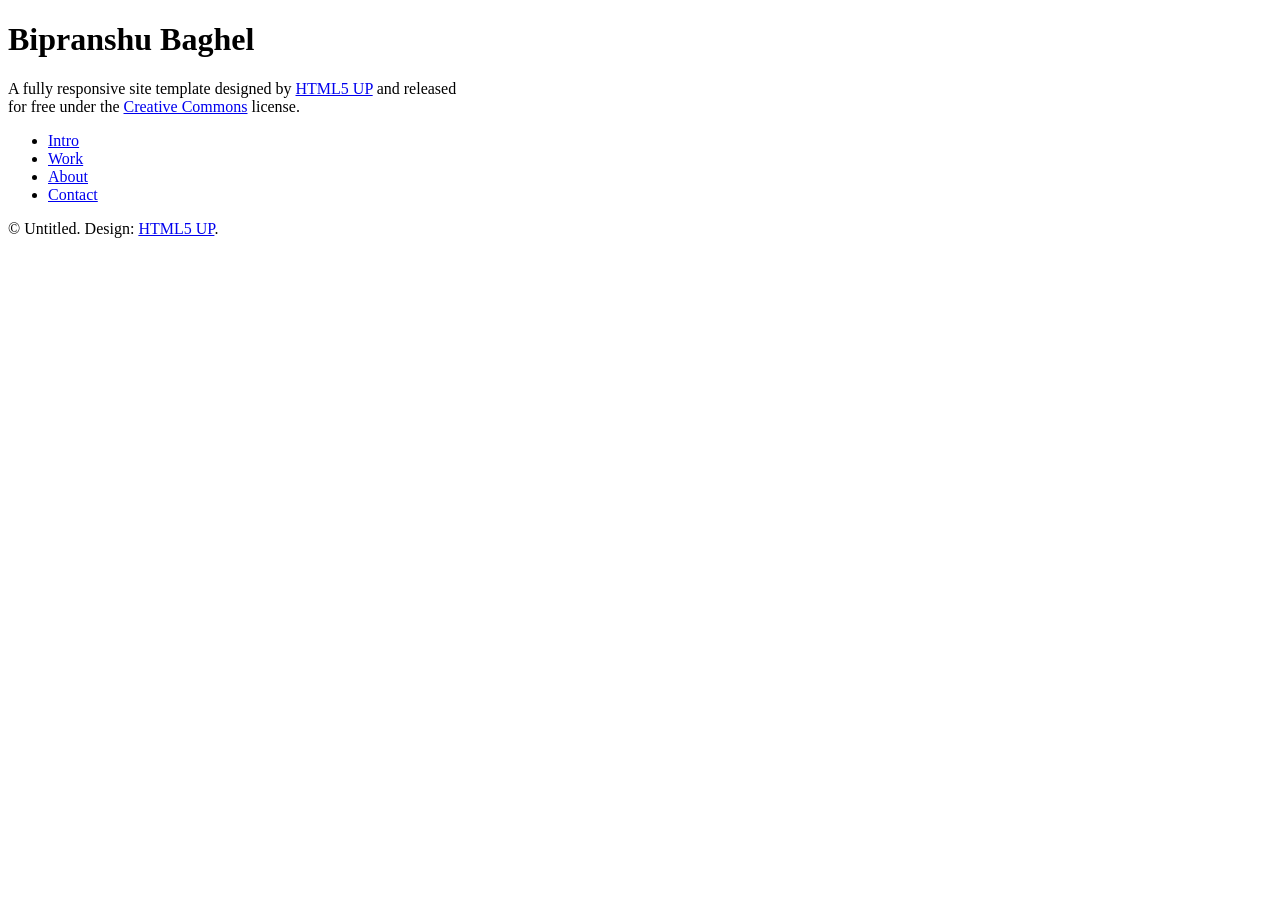
==== commit 8f0fd13c: "Added name" ====
--- a/index.html
+++ b/index.html
@@ -24,7 +24,7 @@
 						</div>
 						<div class="content">
 							<div class="inner">
-								<h1>Dimension</h1>
+								<h1>Bipranshu Baghel</h1>
 								<p>A fully responsive site template designed by <a href="https://html5up.net">HTML5 UP</a> and released<br />
 								for free under the <a href="https://html5up.net/license">Creative Commons</a> license.</p>
 							</div>
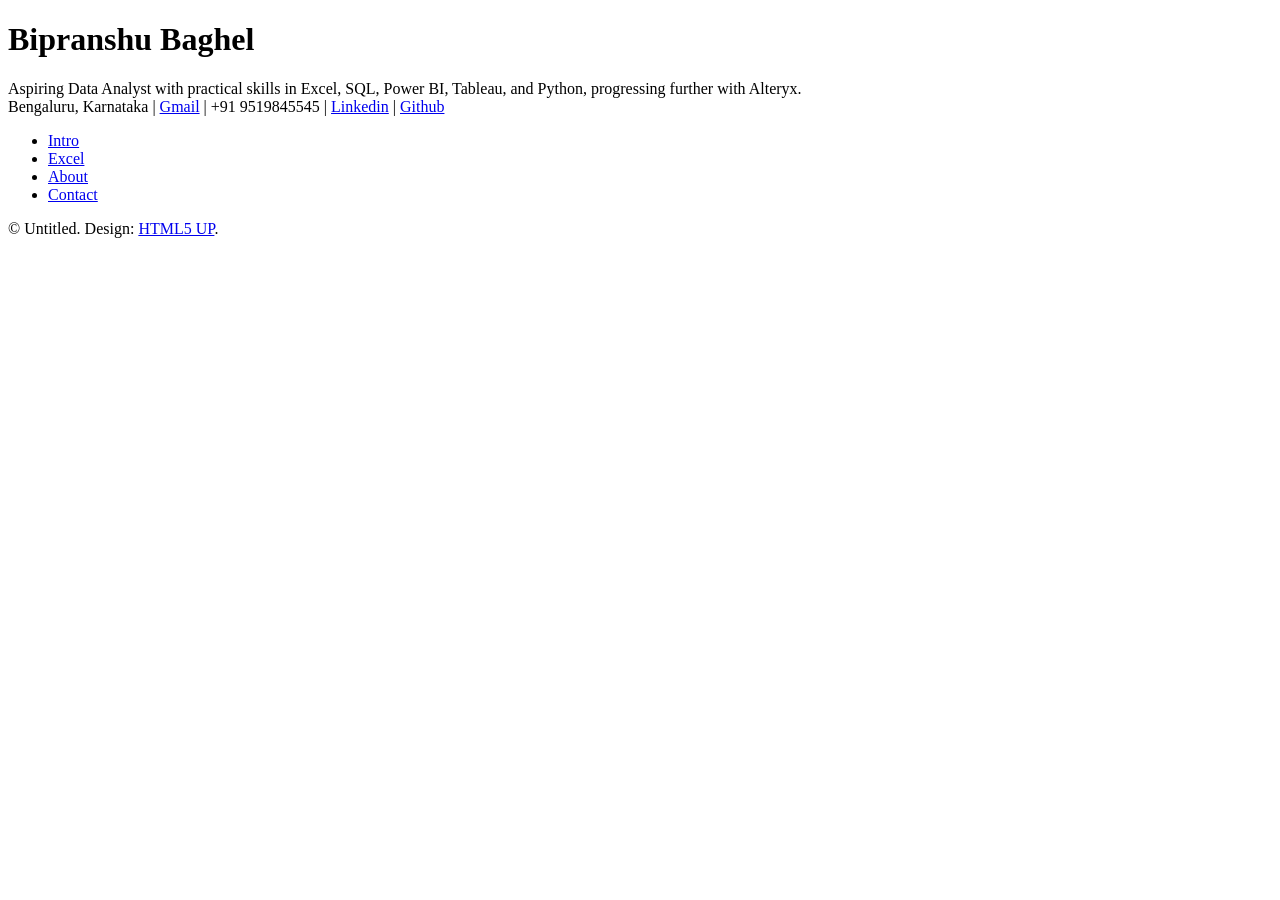
==== commit 5cef2835: "added excel basic format" ====
--- a/index.html
+++ b/index.html
@@ -25,14 +25,18 @@
 						<div class="content">
 							<div class="inner">
 								<h1>Bipranshu Baghel</h1>
-								<p>A fully responsive site template designed by <a href="https://html5up.net">HTML5 UP</a> and released<br />
-								for free under the <a href="https://html5up.net/license">Creative Commons</a> license.</p>
+								<p>Aspiring Data Analyst with practical skills in Excel, SQL, Power BI, Tableau, and Python, progressing further with Alteryx.</a><br />
+
+                        Bengaluru, Karnataka | <a href="mailto:bipranshu@gmail.com">Gmail</a> | 
+                        +91 9519845545 | 
+                        <a href="https://www.linkedin.com/in/bipranshubaghel/">Linkedin</a> |
+                        <a href="https://github.com/RookieCoder12?tab=repositories">Github</a></p>
 							</div>
 						</div>
 						<nav>
 							<ul>
 								<li><a href="#intro">Intro</a></li>
-								<li><a href="#work">Work</a></li>
+								<li><a href="#excel">Excel</a></li>
 								<li><a href="#about">About</a></li>
 								<li><a href="#contact">Contact</a></li>
 								<!--<li><a href="#elements">Elements</a></li>-->
@@ -51,8 +55,15 @@
 								<p>Lorem ipsum dolor sit amet, consectetur adipiscing elit. Duis dapibus rutrum facilisis. Class aptent taciti sociosqu ad litora torquent per conubia nostra, per inceptos himenaeos. Etiam tristique libero eu nibh porttitor fermentum. Nullam venenatis erat id vehicula viverra. Nunc ultrices eros ut ultricies condimentum. Mauris risus lacus, blandit sit amet venenatis non, bibendum vitae dolor. Nunc lorem mauris, fringilla in aliquam at, euismod in lectus. Pellentesque habitant morbi tristique senectus et netus et malesuada fames ac turpis egestas. In non lorem sit amet elit placerat maximus. Pellentesque aliquam maximus risus, vel sed vehicula.</p>
 							</article>
 
-						<!-- Work -->
-							<article id="work">
+						<!-- Excel -->
+							<article id="excel">
+								<h2 class="major">Work</h2>
+								<span class="image main"><img src="images_dimension/pic02.jpg" alt="" /></span>
+								<p>Adipiscing magna sed dolor elit. Praesent eleifend dignissim arcu, at eleifend sapien imperdiet ac. Aliquam erat volutpat. Praesent urna nisi, fringila lorem et vehicula lacinia quam. Integer sollicitudin mauris nec lorem luctus ultrices.</p>
+								<p>Nullam et orci eu lorem consequat tincidunt vivamus et sagittis libero. Mauris aliquet magna magna sed nunc rhoncus pharetra. Pellentesque condimentum sem. In efficitur ligula tate urna. Maecenas laoreet massa vel lacinia pellentesque lorem ipsum dolor. Nullam et orci eu lorem consequat tincidunt. Vivamus et sagittis libero. Mauris aliquet magna magna sed nunc rhoncus amet feugiat tempus.</p>
+							</article>
+							<br>
+							<article id="excel">
 								<h2 class="major">Work</h2>
 								<span class="image main"><img src="images_dimension/pic02.jpg" alt="" /></span>
 								<p>Adipiscing magna sed dolor elit. Praesent eleifend dignissim arcu, at eleifend sapien imperdiet ac. Aliquam erat volutpat. Praesent urna nisi, fringila lorem et vehicula lacinia quam. Integer sollicitudin mauris nec lorem luctus ultrices.</p>
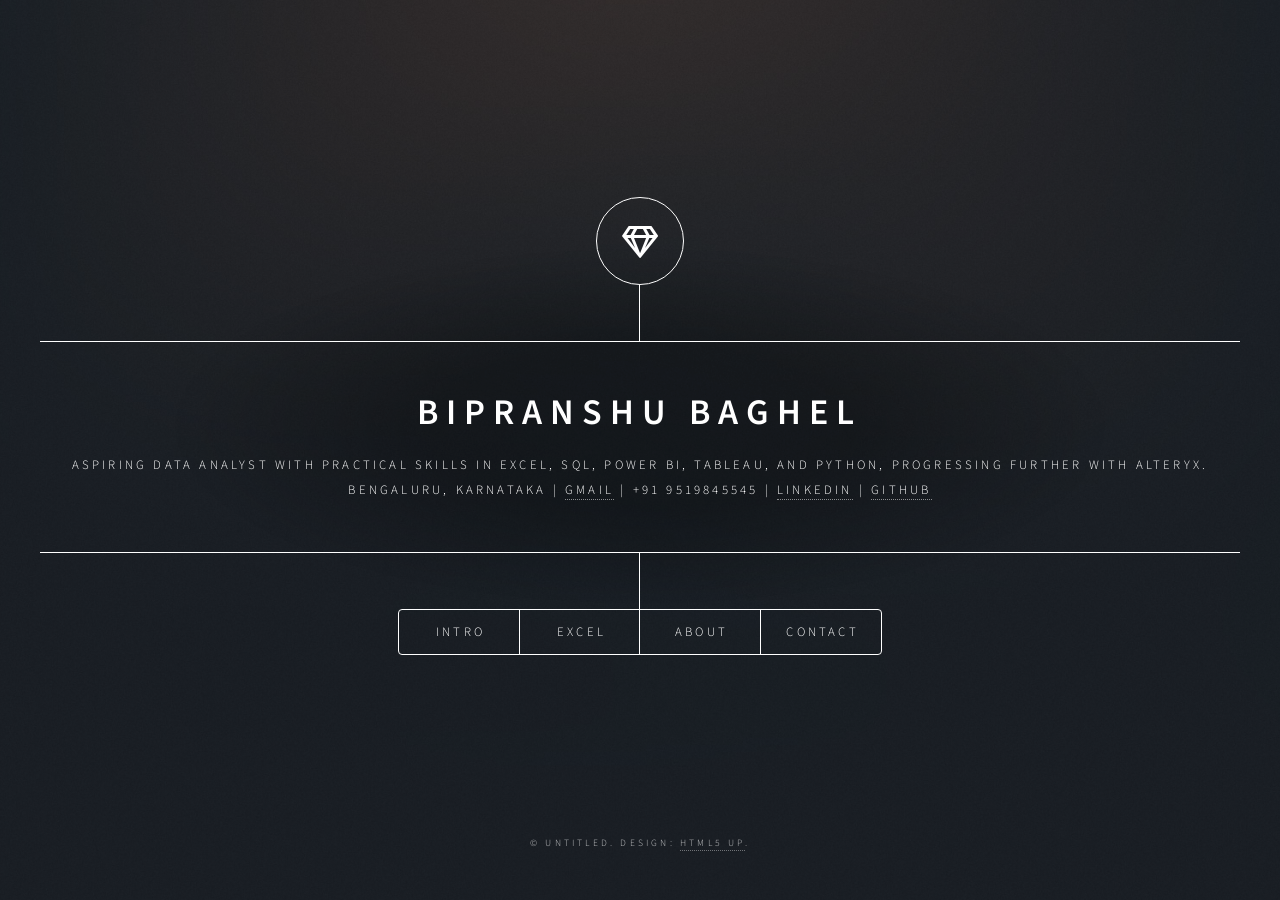
==== commit 8b6e37b2: "modified excel" ====
--- a/index.html
+++ b/index.html
@@ -59,8 +59,7 @@
 							<article id="excel">
 								<h2 class="major">Work</h2>
 								<span class="image main"><img src="images_dimension/pic02.jpg" alt="" /></span>
-								<p>Adipiscing magna sed dolor elit. Praesent eleifend dignissim arcu, at eleifend sapien imperdiet ac. Aliquam erat volutpat. Praesent urna nisi, fringila lorem et vehicula lacinia quam. Integer sollicitudin mauris nec lorem luctus ultrices.</p>
-								<p>Nullam et orci eu lorem consequat tincidunt vivamus et sagittis libero. Mauris aliquet magna magna sed nunc rhoncus pharetra. Pellentesque condimentum sem. In efficitur ligula tate urna. Maecenas laoreet massa vel lacinia pellentesque lorem ipsum dolor. Nullam et orci eu lorem consequat tincidunt. Vivamus et sagittis libero. Mauris aliquet magna magna sed nunc rhoncus amet feugiat tempus.</p>
+								<p>Using Excel-based data modeling and interactive visualization techniques, this project analyzes the Northwind dataset to uncover key business patterns across products, customers, and regions. The dashboard transforms raw sales data into clear, actionable insights that support decision-making in areas such as performance tracking, market trends, and operational efficiency.</p>
 							</article>
 							<br>
 							<article id="excel">
--- a/assets_dimension/css/main.css
+++ b/assets_dimension/css/main.css
@@ -1,10 +1,10 @@
 @import url(fontawesome-all.min.css);
 @import url("https://fonts.googleapis.com/css?family=Source+Sans+Pro:300italic,600italic,300,600");
 
-/*
-	Dimension by HTML5 UP
-	html5up.net | @ajlkn
-	Free for personal and commercial use under the CCA 3.0 license (html5up.net/license)
+/*
+	Dimension by HTML5 UP
+	html5up.net | @ajlkn
+	Free for personal and commercial use under the CCA 3.0 license (html5up.net/license)
 */
 
 html, body, div, span, applet, object,
@@ -1140,11 +1140,11 @@
 			-ms-transition-delay: 0.75s;
 			transition-delay: 0.75s;
 			background-image: linear-gradient(to top, rgba(19, 21, 25, 0.5), rgba(19, 21, 25, 0.5)), url("../../images/overlay.png");
-			background-size: auto,+			background-size: auto,
  256px 256px;
-			background-position: center,+			background-position: center,
  center;
-			background-repeat: no-repeat,+			background-repeat: no-repeat,
  repeat;
 			z-index: 2;
 		}
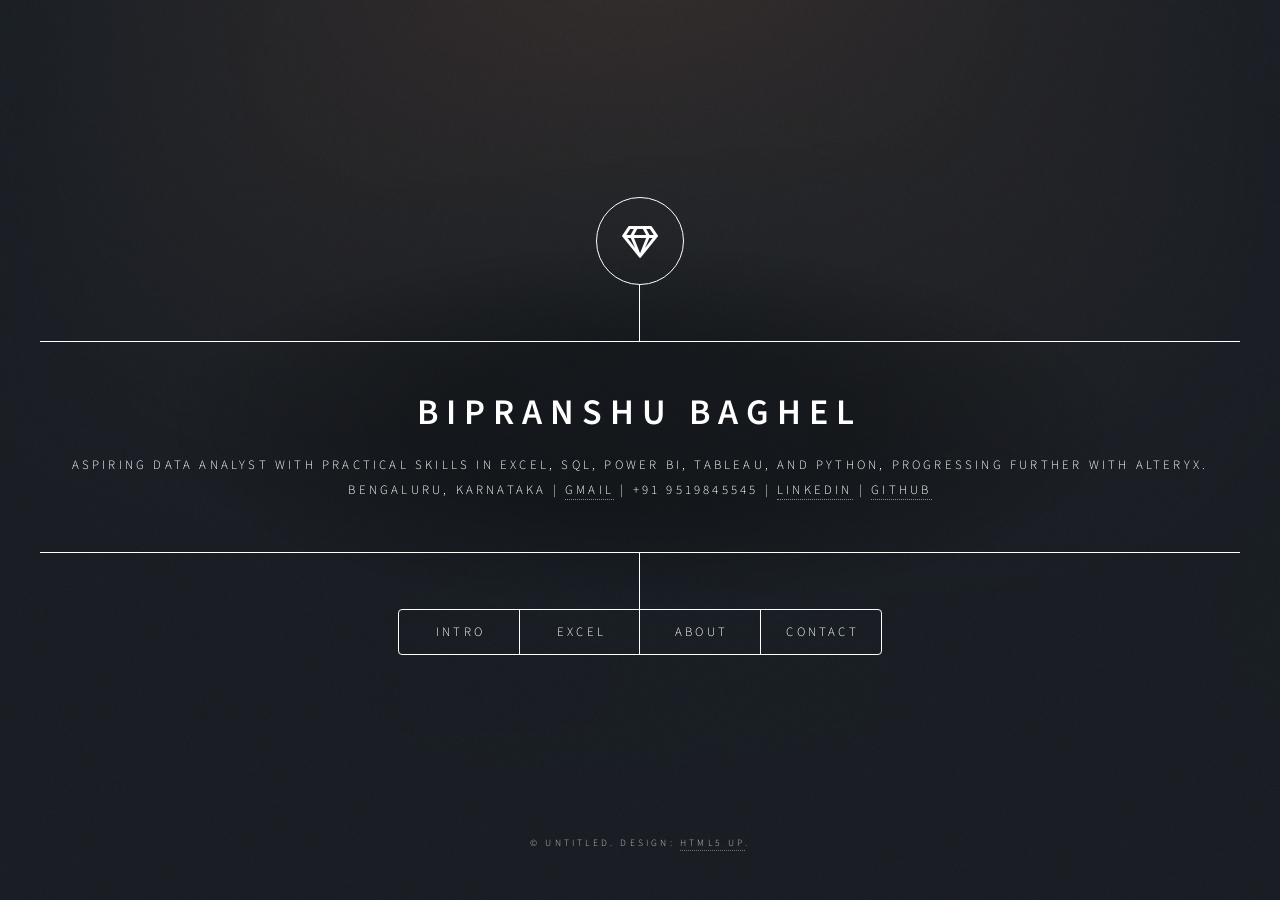
==== commit c095c2a9: "might trash it" ====
--- a/index.html
+++ b/index.html
@@ -57,8 +57,8 @@
 
 						<!-- Excel -->
 							<article id="excel">
-								<h2 class="major">Work</h2>
-								<span class="image main"><img src="images_dimension/pic02.jpg" alt="" /></span>
+								<h2 class="major">Northwind Dashboard</h2>
+								<span class="image main"><img src="images/pic01.jpg">
 								<p>Using Excel-based data modeling and interactive visualization techniques, this project analyzes the Northwind dataset to uncover key business patterns across products, customers, and regions. The dashboard transforms raw sales data into clear, actionable insights that support decision-making in areas such as performance tracking, market trends, and operational efficiency.</p>
 							</article>
 							<br>
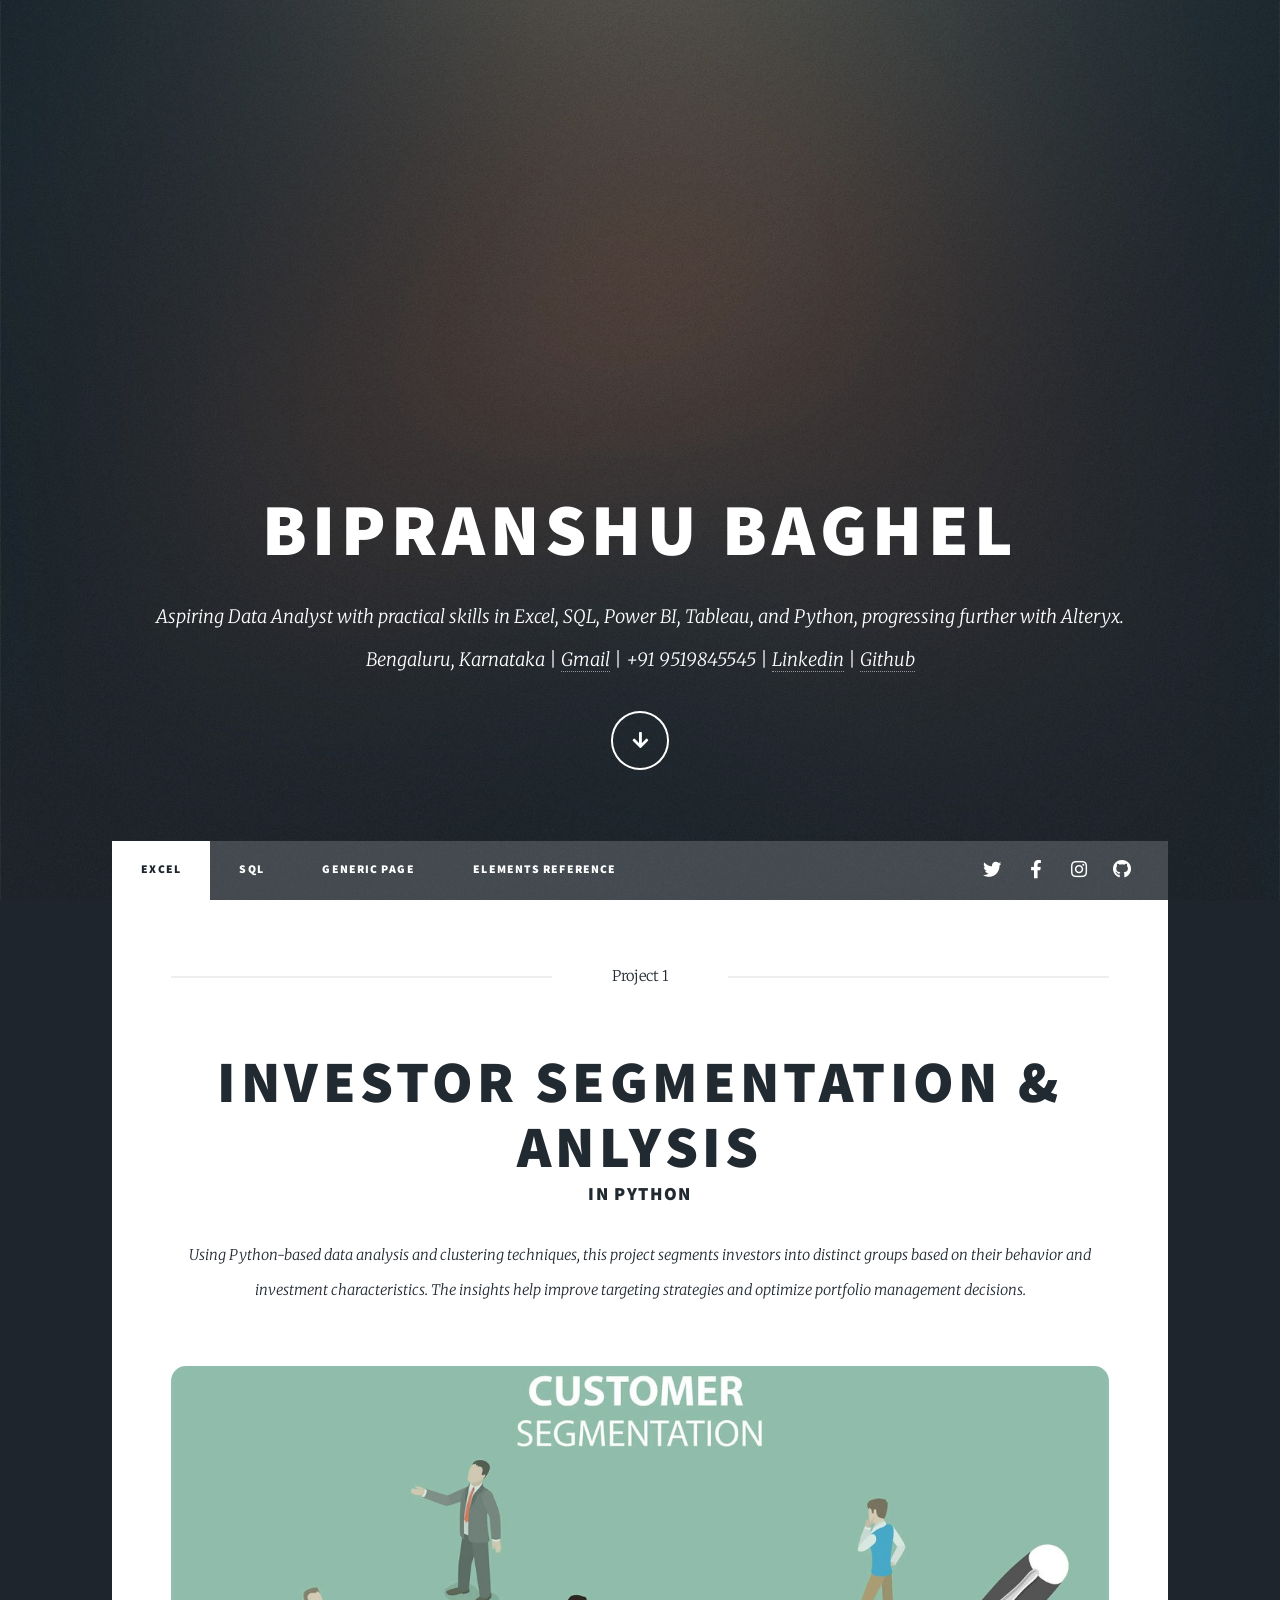
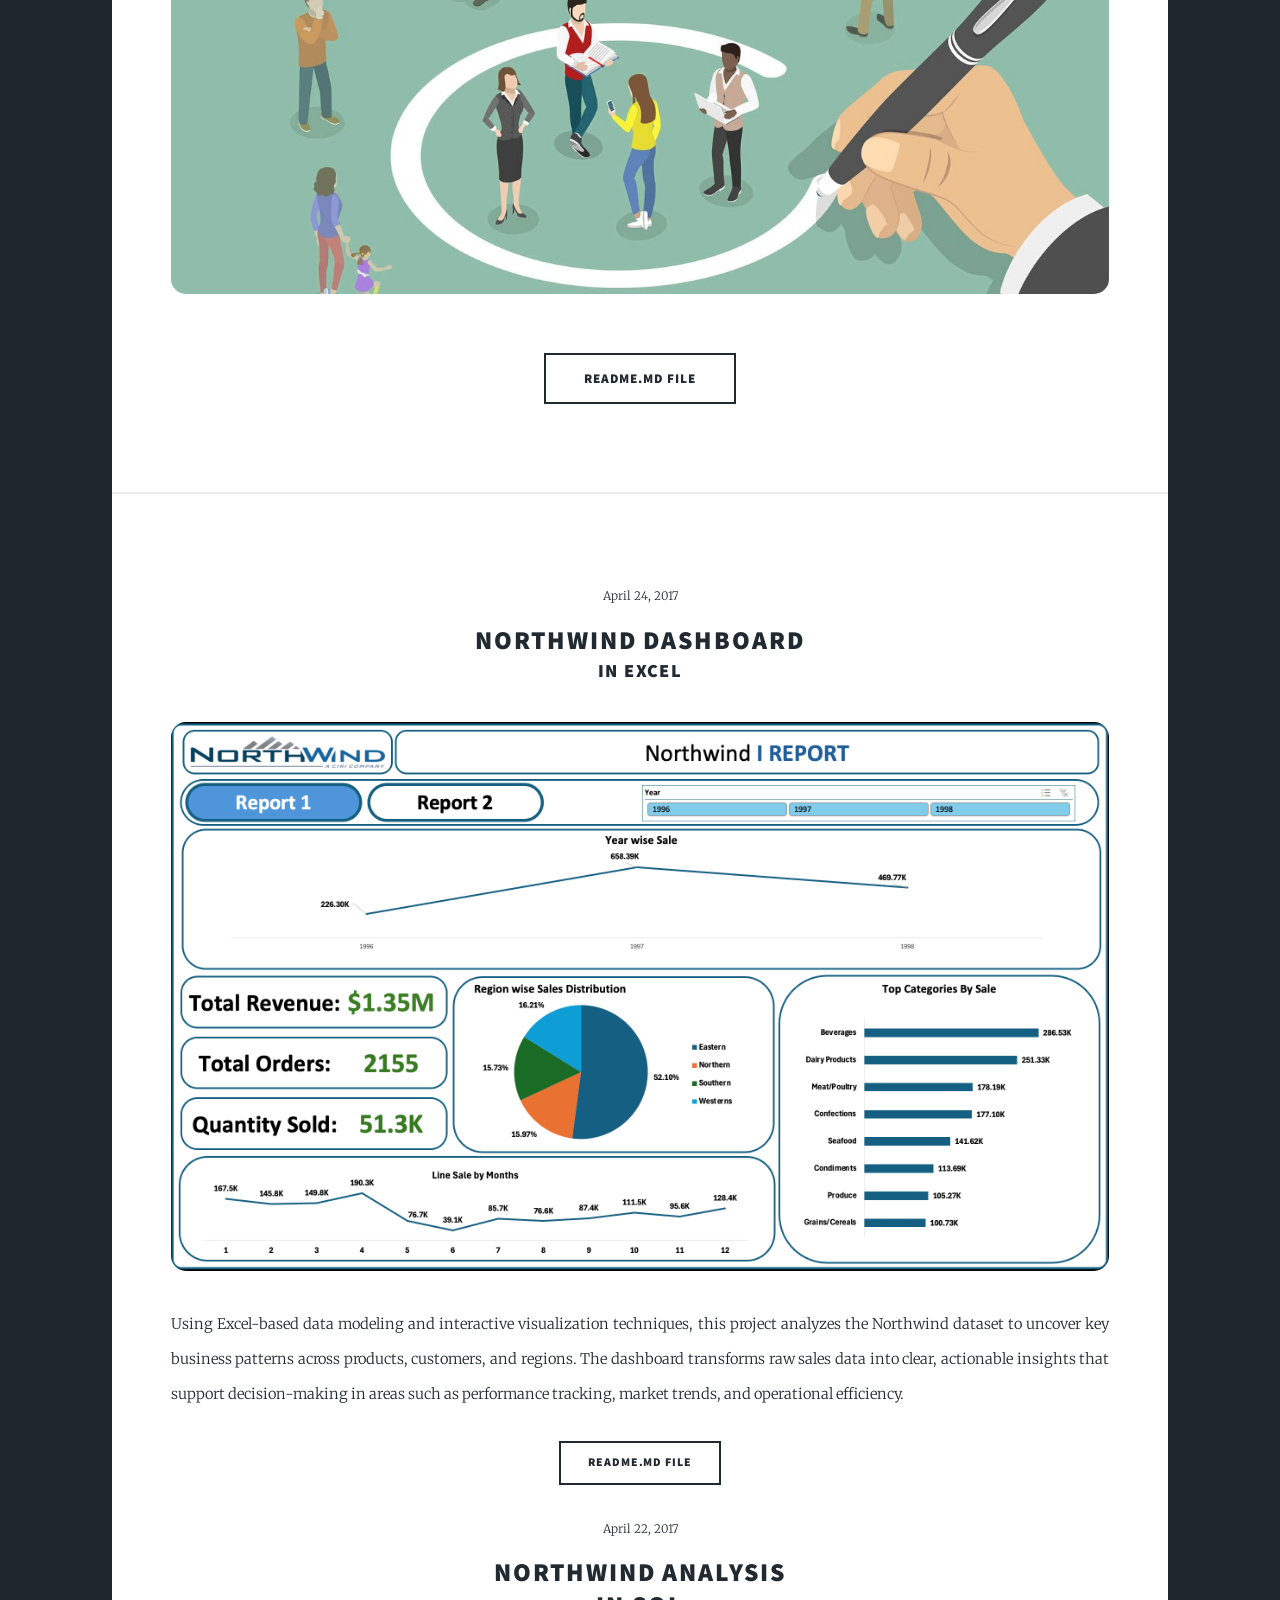
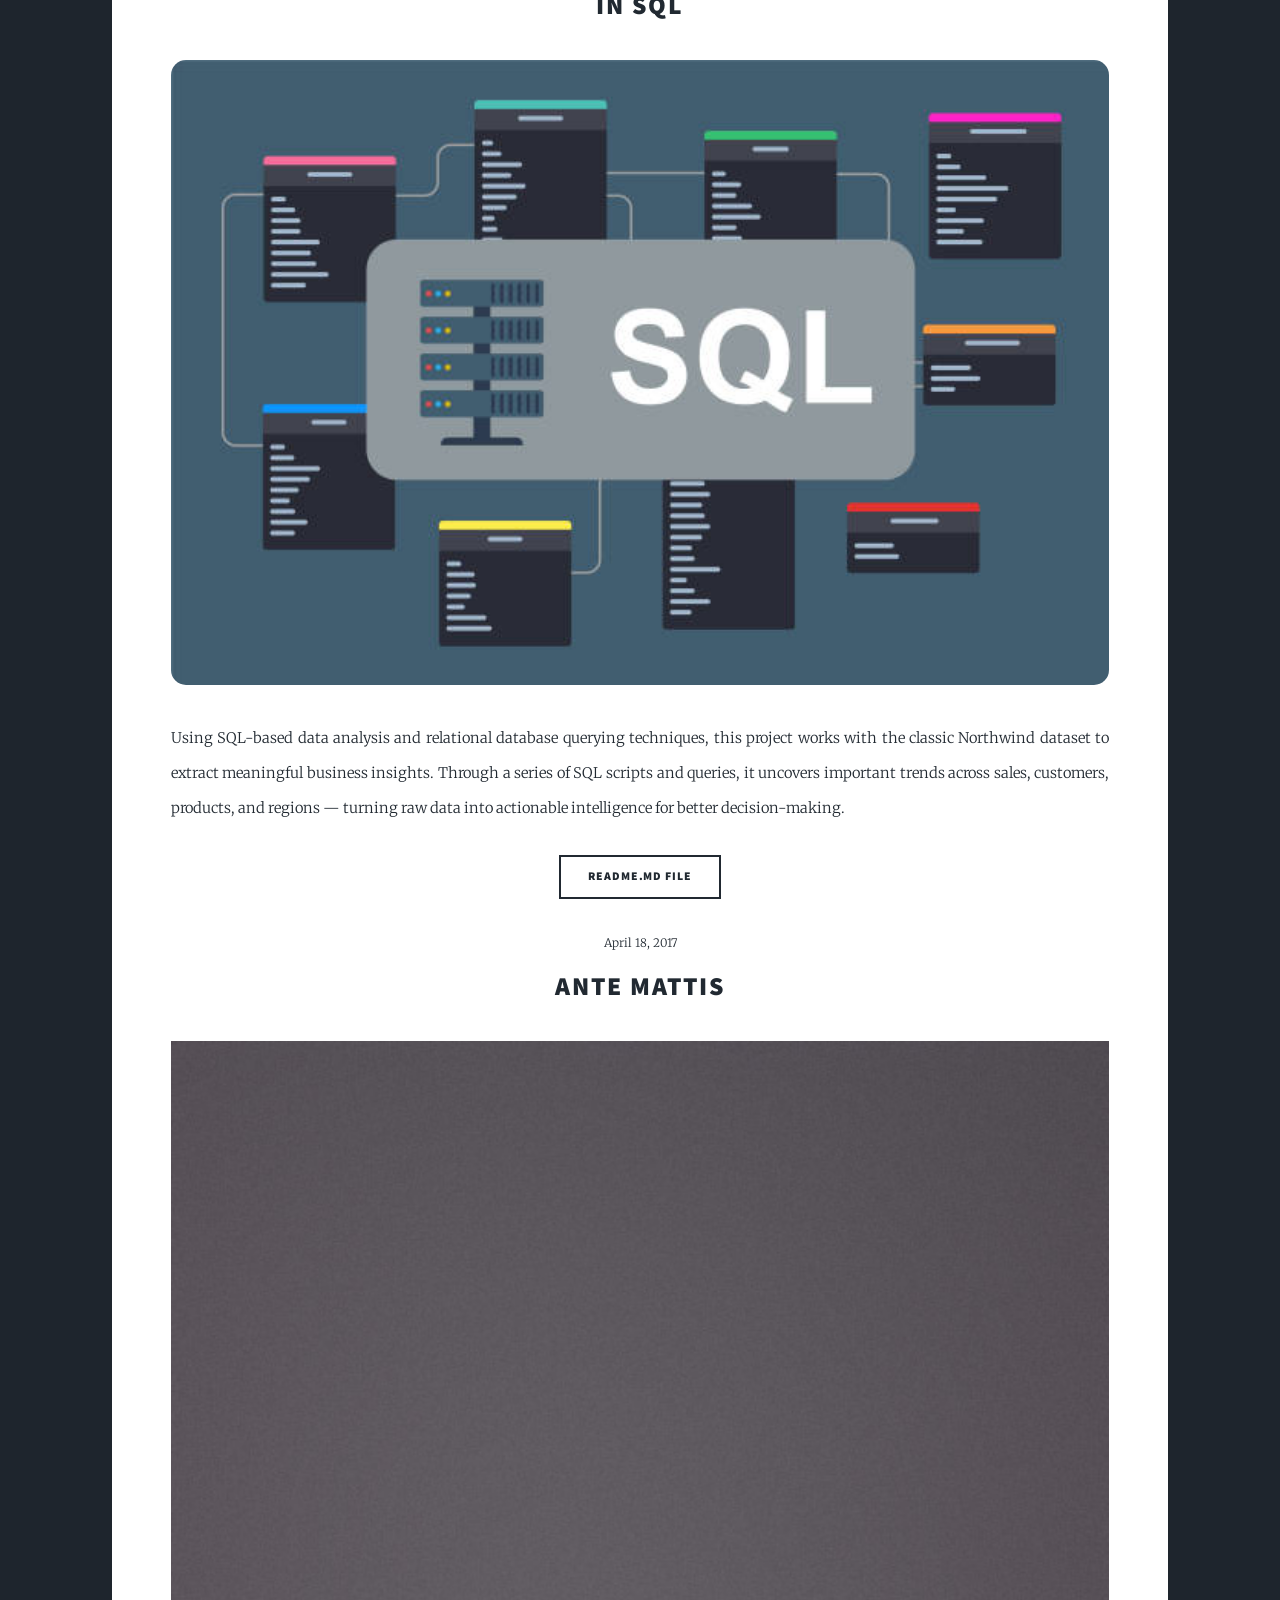
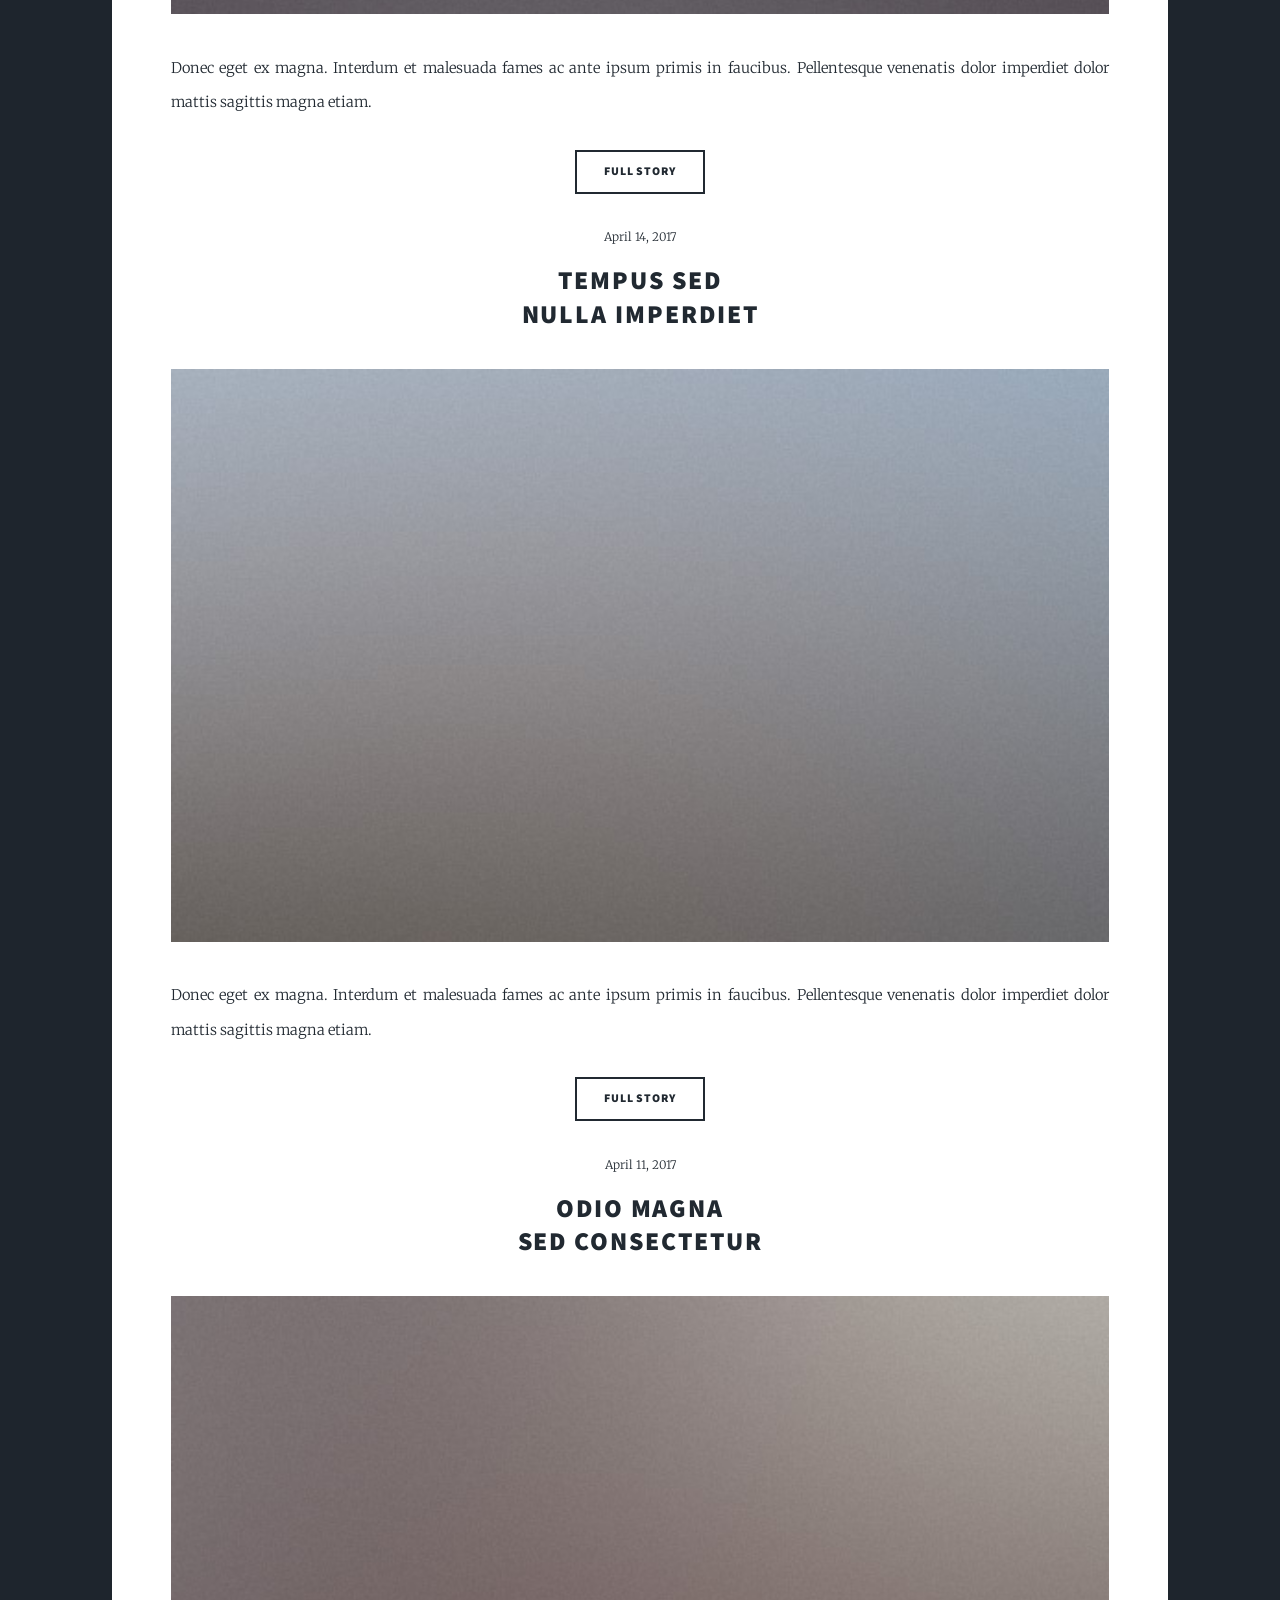
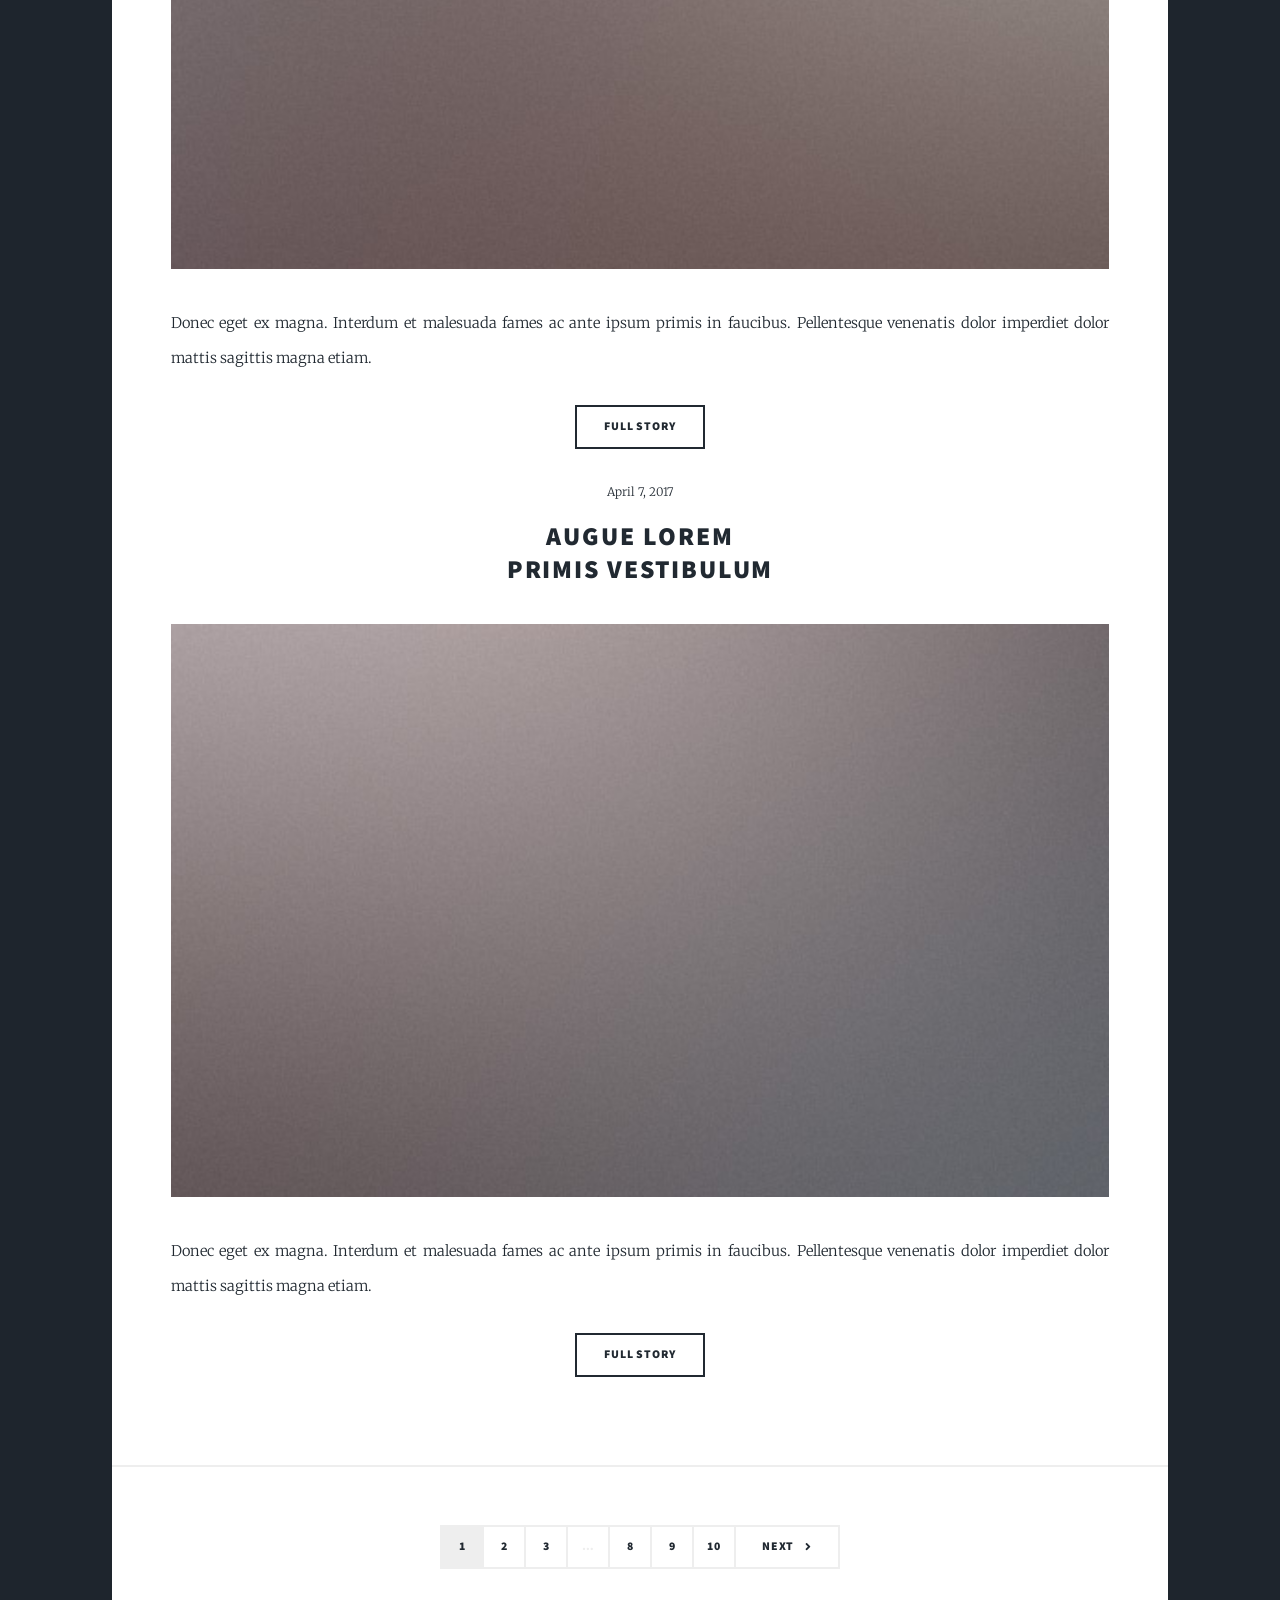
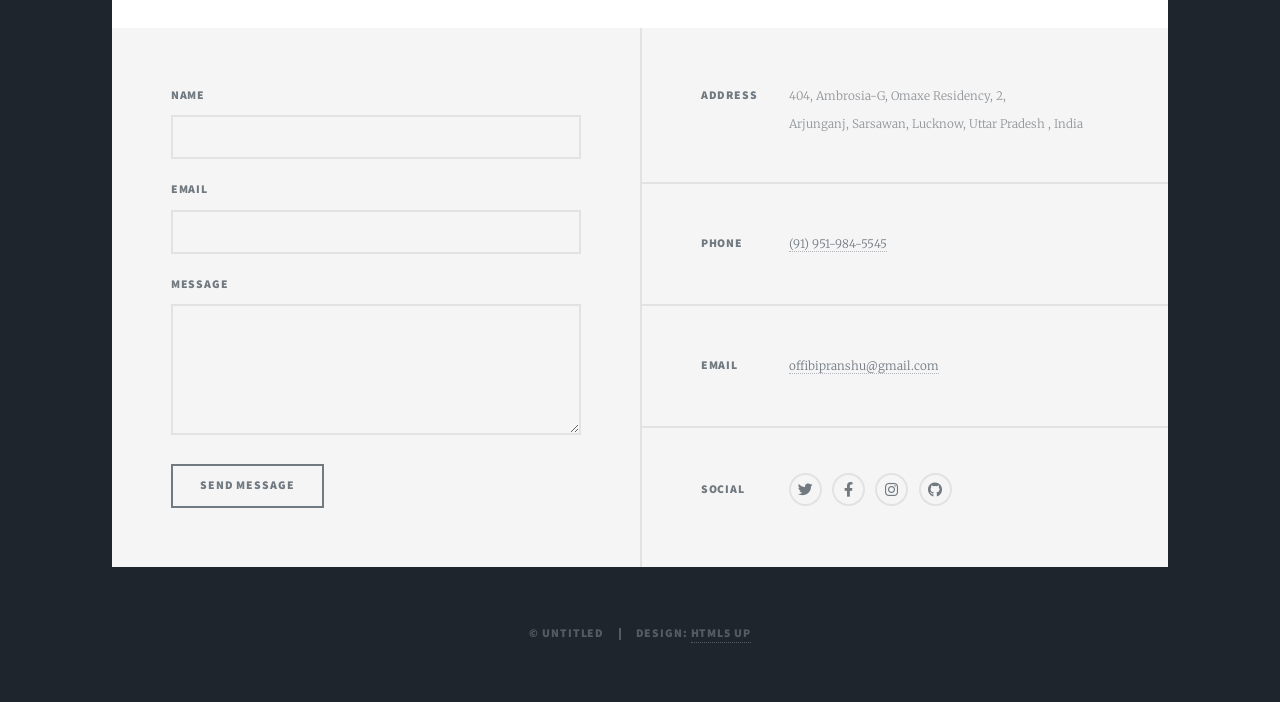
==== commit 6ba3ac96: "Added sql page and initial commit for it" ====
--- a/index.html
+++ b/index.html
@@ -1,372 +1,236 @@
 <!DOCTYPE HTML>
 <!--
-	Dimension by HTML5 UP
+	Massively by HTML5 UP
 	html5up.net | @ajlkn
 	Free for personal and commercial use under the CCA 3.0 license (html5up.net/license)
 -->
 <html>
 	<head>
-		<title>Dimension by HTML5 UP</title>
+		<title>Massively by HTML5 UP</title>
 		<meta charset="utf-8" />
 		<meta name="viewport" content="width=device-width, initial-scale=1, user-scalable=no" />
-		<link rel="stylesheet" href="assets_dimension/css/main.css" />
-		<noscript><link rel="stylesheet" href="assets_dimension/css/noscript.css" /></noscript>
+		<link rel="stylesheet" href="assets/css/main.css" />
+		<noscript><link rel="stylesheet" href="assets/css/noscript.css" /></noscript>
 	</head>
 	<body class="is-preload">
 
 		<!-- Wrapper -->
-			<div id="wrapper">
+			<div id="wrapper" class="fade-in">
+
+				<!-- Intro -->
+					<div id="intro">
+						<h1>Bipranshu Baghel<br />
+						</h1>
+						<p>Aspiring Data Analyst with practical skills in Excel, SQL, Power BI, Tableau, and Python, progressing further with Alteryx.</a><br />
+
+						Bengaluru, Karnataka | <a href="mailto:bipranshu@gmail.com">Gmail</a> | 
+						+91 9519845545 | 
+						<a href="https://www.linkedin.com/in/bipranshubaghel/">Linkedin</a> |
+						<a href="https://github.com/RookieCoder12?tab=repositories">Github</a>
+					</p>
+						
+						<ul class="actions">
+							<li><a href="#header" class="button icon solid solo fa-arrow-down scrolly">Continue</a></li>
+						</ul>
+					</div>
 
 				<!-- Header -->
 					<header id="header">
-						<div class="logo">
-							<span class="icon fa-gem"></span>
-						</div>
-						<div class="content">
-							<div class="inner">
-								<h1>Bipranshu Baghel</h1>
-								<p>Aspiring Data Analyst with practical skills in Excel, SQL, Power BI, Tableau, and Python, progressing further with Alteryx.</a><br />
-
-                        Bengaluru, Karnataka | <a href="mailto:bipranshu@gmail.com">Gmail</a> | 
-                        +91 9519845545 | 
-                        <a href="https://www.linkedin.com/in/bipranshubaghel/">Linkedin</a> |
-                        <a href="https://github.com/RookieCoder12?tab=repositories">Github</a></p>
-							</div>
-						</div>
-						<nav>
-							<ul>
-								<li><a href="#intro">Intro</a></li>
-								<li><a href="#excel">Excel</a></li>
-								<li><a href="#about">About</a></li>
-								<li><a href="#contact">Contact</a></li>
-								<!--<li><a href="#elements">Elements</a></li>-->
-							</ul>
-						</nav>
+						<a href="index.html" class="logo">Portfolio</a>
 					</header>
+
+				<!-- Nav -->
+					<nav id="nav">
+						<ul class="links">
+							<li class="active"><a href="index.html">Excel</a></li>
+							<li><a href="sqlProject.html">sql</a></li>
+							<li><a href="generic.html">Generic Page</a></li>
+							<li><a href="elements.html">Elements Reference</a></li>
+						</ul>
+						<ul class="icons">
+							<li><a href="#" class="icon brands fa-twitter"><span class="label">Twitter</span></a></li>
+							<li><a href="#" class="icon brands fa-facebook-f"><span class="label">Facebook</span></a></li>
+							<li><a href="#" class="icon brands fa-instagram"><span class="label">Instagram</span></a></li>
+							<li><a href="#" class="icon brands fa-github"><span class="label">GitHub</span></a></li>
+						</ul>
+					</nav>
 
 				<!-- Main -->
 					<div id="main">
 
-						<!-- Intro -->
-							<article id="intro">
-								<h2 class="major">Intro</h2>
-								<span class="image main"><img src="images_dimension/pic01.jpg" alt="" /></span>
-								<p>Aenean ornare velit lacus, ac varius enim ullamcorper eu. Proin aliquam facilisis ante interdum congue. Integer mollis, nisl amet convallis, porttitor magna ullamcorper, amet egestas mauris. Ut magna finibus nisi nec lacinia. Nam maximus erat id euismod egestas. By the way, check out my <a href="#work">awesome work</a>.</p>
-								<p>Lorem ipsum dolor sit amet, consectetur adipiscing elit. Duis dapibus rutrum facilisis. Class aptent taciti sociosqu ad litora torquent per conubia nostra, per inceptos himenaeos. Etiam tristique libero eu nibh porttitor fermentum. Nullam venenatis erat id vehicula viverra. Nunc ultrices eros ut ultricies condimentum. Mauris risus lacus, blandit sit amet venenatis non, bibendum vitae dolor. Nunc lorem mauris, fringilla in aliquam at, euismod in lectus. Pellentesque habitant morbi tristique senectus et netus et malesuada fames ac turpis egestas. In non lorem sit amet elit placerat maximus. Pellentesque aliquam maximus risus, vel sed vehicula.</p>
-							</article>
-
-						<!-- Excel -->
-							<article id="excel">
-								<h2 class="major">Northwind Dashboard</h2>
-								<span class="image main"><img src="images/pic01.jpg">
-								<p>Using Excel-based data modeling and interactive visualization techniques, this project analyzes the Northwind dataset to uncover key business patterns across products, customers, and regions. The dashboard transforms raw sales data into clear, actionable insights that support decision-making in areas such as performance tracking, market trends, and operational efficiency.</p>
-							</article>
-							<br>
-							<article id="excel">
-								<h2 class="major">Work</h2>
-								<span class="image main"><img src="images_dimension/pic02.jpg" alt="" /></span>
-								<p>Adipiscing magna sed dolor elit. Praesent eleifend dignissim arcu, at eleifend sapien imperdiet ac. Aliquam erat volutpat. Praesent urna nisi, fringila lorem et vehicula lacinia quam. Integer sollicitudin mauris nec lorem luctus ultrices.</p>
-								<p>Nullam et orci eu lorem consequat tincidunt vivamus et sagittis libero. Mauris aliquet magna magna sed nunc rhoncus pharetra. Pellentesque condimentum sem. In efficitur ligula tate urna. Maecenas laoreet massa vel lacinia pellentesque lorem ipsum dolor. Nullam et orci eu lorem consequat tincidunt. Vivamus et sagittis libero. Mauris aliquet magna magna sed nunc rhoncus amet feugiat tempus.</p>
-							</article>
-
-						<!-- About -->
-							<article id="about">
-								<h2 class="major">About</h2>
-								<span class="image main"><img src="images_dimension/pic03.jpg" alt="" /></span>
-								<p>Lorem ipsum dolor sit amet, consectetur et adipiscing elit. Praesent eleifend dignissim arcu, at eleifend sapien imperdiet ac. Aliquam erat volutpat. Praesent urna nisi, fringila lorem et vehicula lacinia quam. Integer sollicitudin mauris nec lorem luctus ultrices. Aliquam libero et malesuada fames ac ante ipsum primis in faucibus. Cras viverra ligula sit amet ex mollis mattis lorem ipsum dolor sit amet.</p>
-							</article>
-
-						<!-- Contact -->
-							<article id="contact">
-								<h2 class="major">Contact</h2>
-								<form method="post" action="#">
-									<div class="fields">
-										<div class="field half">
-											<label for="name">Name</label>
-											<input type="text" name="name" id="name" />
-										</div>
-										<div class="field half">
-											<label for="email">Email</label>
-											<input type="text" name="email" id="email" />
-										</div>
-										<div class="field">
-											<label for="message">Message</label>
-											<textarea name="message" id="message" rows="4"></textarea>
-										</div>
-									</div>
-									<ul class="actions">
-										<li><input type="submit" value="Send Message" class="primary" /></li>
-										<li><input type="reset" value="Reset" /></li>
-									</ul>
-								</form>
-								<ul class="icons">
-									<li><a href="#" class="icon brands fa-twitter"><span class="label">Twitter</span></a></li>
-									<li><a href="#" class="icon brands fa-facebook-f"><span class="label">Facebook</span></a></li>
-									<li><a href="#" class="icon brands fa-instagram"><span class="label">Instagram</span></a></li>
-									<li><a href="#" class="icon brands fa-github"><span class="label">GitHub</span></a></li>
+						<!-- Featured Post -->
+							<article class="post featured">
+								<header class="major">
+									<span class="date">Project 1</span>
+									<h2><a href="https://github.com/RookieCoder12/Investor-Segmenting-Data-Analysis/blob/main/pythonAnalysis.ipynb">Investor segmentation & anlysis<br />
+									<h3>in python</h3></a></h2>
+									<p>Using Python-based data analysis and clustering techniques, this project segments investors into distinct groups based on their behavior and investment characteristics. The insights help improve targeting strategies and optimize portfolio management decisions.</p>
+								</header>
+								<a href="#" class="image main"><img src="images/pic01.jpg" alt="" style="border-radius: 15px;"/></a>
+								<ul class="actions special">
+									<li><a href="https://github.com/RookieCoder12/Investor-Segmenting-Data-Analysis/blob/main/README.md" class="button large">README.md File</a></li>
 								</ul>
 							</article>
 
-						<!-- Elements -->
-							<article id="elements">
-								<h2 class="major">Elements</h2>
-
-								<section>
-									<h3 class="major">Text</h3>
-									<p>This is <b>bold</b> and this is <strong>strong</strong>. This is <i>italic</i> and this is <em>emphasized</em>.
-									This is <sup>superscript</sup> text and this is <sub>subscript</sub> text.
-									This is <u>underlined</u> and this is code: <code>for (;;) { ... }</code>. Finally, <a href="#">this is a link</a>.</p>
-									<hr />
-									<h2>Heading Level 2</h2>
-									<h3>Heading Level 3</h3>
-									<h4>Heading Level 4</h4>
-									<h5>Heading Level 5</h5>
-									<h6>Heading Level 6</h6>
-									<hr />
-									<h4>Blockquote</h4>
-									<blockquote>Fringilla nisl. Donec accumsan interdum nisi, quis tincidunt felis sagittis eget tempus euismod. Vestibulum ante ipsum primis in faucibus vestibulum. Blandit adipiscing eu felis iaculis volutpat ac adipiscing accumsan faucibus. Vestibulum ante ipsum primis in faucibus lorem ipsum dolor sit amet nullam adipiscing eu felis.</blockquote>
-									<h4>Preformatted</h4>
-									<pre><code>i = 0;
-
-while (!deck.isInOrder()) {
-    print 'Iteration ' + i;
-    deck.shuffle();
-    i++;
-}
-
-print 'It took ' + i + ' iterations to sort the deck.';</code></pre>
-								</section>
-
-								<section>
-									<h3 class="major">Lists</h3>
-
-									<h4>Unordered</h4>
-									<ul>
-										<li>Dolor pulvinar etiam.</li>
-										<li>Sagittis adipiscing.</li>
-										<li>Felis enim feugiat.</li>
-									</ul>
-
-									<h4>Alternate</h4>
-									<ul class="alt">
-										<li>Dolor pulvinar etiam.</li>
-										<li>Sagittis adipiscing.</li>
-										<li>Felis enim feugiat.</li>
-									</ul>
-
-									<h4>Ordered</h4>
-									<ol>
-										<li>Dolor pulvinar etiam.</li>
-										<li>Etiam vel felis viverra.</li>
-										<li>Felis enim feugiat.</li>
-										<li>Dolor pulvinar etiam.</li>
-										<li>Etiam vel felis lorem.</li>
-										<li>Felis enim et feugiat.</li>
-									</ol>
-									<h4>Icons</h4>
-									<ul class="icons">
-										<li><a href="#" class="icon brands fa-twitter"><span class="label">Twitter</span></a></li>
-										<li><a href="#" class="icon brands fa-facebook-f"><span class="label">Facebook</span></a></li>
-										<li><a href="#" class="icon brands fa-instagram"><span class="label">Instagram</span></a></li>
-										<li><a href="#" class="icon brands fa-github"><span class="label">Github</span></a></li>
-									</ul>
-
-									<h4>Actions</h4>
-									<ul class="actions">
-										<li><a href="#" class="button primary">Default</a></li>
-										<li><a href="#" class="button">Default</a></li>
-									</ul>
-									<ul class="actions stacked">
-										<li><a href="#" class="button primary">Default</a></li>
-										<li><a href="#" class="button">Default</a></li>
-									</ul>
-								</section>
-
-								<section>
-									<h3 class="major">Table</h3>
-									<h4>Default</h4>
-									<div class="table-wrapper">
-										<table>
-											<thead>
-												<tr>
-													<th>Name</th>
-													<th>Description</th>
-													<th>Price</th>
-												</tr>
-											</thead>
-											<tbody>
-												<tr>
-													<td>Item One</td>
-													<td>Ante turpis integer aliquet porttitor.</td>
-													<td>29.99</td>
-												</tr>
-												<tr>
-													<td>Item Two</td>
-													<td>Vis ac commodo adipiscing arcu aliquet.</td>
-													<td>19.99</td>
-												</tr>
-												<tr>
-													<td>Item Three</td>
-													<td> Morbi faucibus arcu accumsan lorem.</td>
-													<td>29.99</td>
-												</tr>
-												<tr>
-													<td>Item Four</td>
-													<td>Vitae integer tempus condimentum.</td>
-													<td>19.99</td>
-												</tr>
-												<tr>
-													<td>Item Five</td>
-													<td>Ante turpis integer aliquet porttitor.</td>
-													<td>29.99</td>
-												</tr>
-											</tbody>
-											<tfoot>
-												<tr>
-													<td colspan="2"></td>
-													<td>100.00</td>
-												</tr>
-											</tfoot>
-										</table>
-									</div>
-
-									<h4>Alternate</h4>
-									<div class="table-wrapper">
-										<table class="alt">
-											<thead>
-												<tr>
-													<th>Name</th>
-													<th>Description</th>
-													<th>Price</th>
-												</tr>
-											</thead>
-											<tbody>
-												<tr>
-													<td>Item One</td>
-													<td>Ante turpis integer aliquet porttitor.</td>
-													<td>29.99</td>
-												</tr>
-												<tr>
-													<td>Item Two</td>
-													<td>Vis ac commodo adipiscing arcu aliquet.</td>
-													<td>19.99</td>
-												</tr>
-												<tr>
-													<td>Item Three</td>
-													<td> Morbi faucibus arcu accumsan lorem.</td>
-													<td>29.99</td>
-												</tr>
-												<tr>
-													<td>Item Four</td>
-													<td>Vitae integer tempus condimentum.</td>
-													<td>19.99</td>
-												</tr>
-												<tr>
-													<td>Item Five</td>
-													<td>Ante turpis integer aliquet porttitor.</td>
-													<td>29.99</td>
-												</tr>
-											</tbody>
-											<tfoot>
-												<tr>
-													<td colspan="2"></td>
-													<td>100.00</td>
-												</tr>
-											</tfoot>
-										</table>
-									</div>
-								</section>
-
-								<section>
-									<h3 class="major">Buttons</h3>
-									<ul class="actions">
-										<li><a href="#" class="button primary">Primary</a></li>
-										<li><a href="#" class="button">Default</a></li>
-									</ul>
-									<ul class="actions">
-										<li><a href="#" class="button">Default</a></li>
-										<li><a href="#" class="button small">Small</a></li>
-									</ul>
-									<ul class="actions">
-										<li><a href="#" class="button primary icon solid fa-download">Icon</a></li>
-										<li><a href="#" class="button icon solid fa-download">Icon</a></li>
-									</ul>
-									<ul class="actions">
-										<li><span class="button primary disabled">Disabled</span></li>
-										<li><span class="button disabled">Disabled</span></li>
-									</ul>
-								</section>
-
-								<section>
-									<h3 class="major">Form</h3>
-									<form method="post" action="#">
-										<div class="fields">
-											<div class="field half">
-												<label for="demo-name">Name</label>
-												<input type="text" name="demo-name" id="demo-name" value="" placeholder="Jane Doe" />
-											</div>
-											<div class="field half">
-												<label for="demo-email">Email</label>
-												<input type="email" name="demo-email" id="demo-email" value="" placeholder="jane@untitled.tld" />
-											</div>
-											<div class="field">
-												<label for="demo-category">Category</label>
-												<select name="demo-category" id="demo-category">
-													<option value="">-</option>
-													<option value="1">Manufacturing</option>
-													<option value="1">Shipping</option>
-													<option value="1">Administration</option>
-													<option value="1">Human Resources</option>
-												</select>
-											</div>
-											<div class="field half">
-												<input type="radio" id="demo-priority-low" name="demo-priority" checked>
-												<label for="demo-priority-low">Low</label>
-											</div>
-											<div class="field half">
-												<input type="radio" id="demo-priority-high" name="demo-priority">
-												<label for="demo-priority-high">High</label>
-											</div>
-											<div class="field half">
-												<input type="checkbox" id="demo-copy" name="demo-copy">
-												<label for="demo-copy">Email me a copy</label>
-											</div>
-											<div class="field half">
-												<input type="checkbox" id="demo-human" name="demo-human" checked>
-												<label for="demo-human">Not a robot</label>
-											</div>
-											<div class="field">
-												<label for="demo-message">Message</label>
-												<textarea name="demo-message" id="demo-message" placeholder="Enter your message" rows="6"></textarea>
-											</div>
-										</div>
-										<ul class="actions">
-											<li><input type="submit" value="Send Message" class="primary" /></li>
-											<li><input type="reset" value="Reset" /></li>
-										</ul>
-									</form>
-								</section>
-
-							</article>
+						<!-- Posts -->
+							<section class="post featured">
+								<article>
+									<header>
+										<span class="date">April 24, 2017</span>
+										<h2><a href="#">northwind dashboard<br />
+										<h3>in excel</h3></a></h2>
+									</header>
+									<a href="#" class="image fit"><img src="images/pic02.jpg" alt="" style="border-radius: 15px;"/></a>
+									<p>Using Excel-based data modeling and interactive visualization techniques, this project analyzes the Northwind dataset to uncover key business patterns across products, customers, and regions. The dashboard transforms raw sales data into clear, actionable insights that support decision-making in areas such as performance tracking, market trends, and operational efficiency.</p>
+									<ul class="actions special">
+										<li><a href="https://github.com/RookieCoder12/northwind_excel_dashboard/blob/main/README.md" class="button">README.md File</a></li>
+									</ul>
+								</article>
+								<article>
+									<header>
+										<span class="date">April 22, 2017</span>
+										<h2><a href="#">Northwind analysis<br />
+										in SQL</a></h2>
+									</header>
+									<a href="#" class="image fit"><img src="images/pic03.jpg" alt="" style="border-radius: 15px;"/></a>
+									<p>Using SQL-based data analysis and relational database querying techniques, this project works with the classic Northwind dataset to extract meaningful business insights. Through a series of SQL scripts and queries, it uncovers important trends across sales, customers, products, and regions — turning raw data into actionable intelligence for better decision-making.</p>
+									<ul class="actions special">
+										<li><a href="https://github.com/RookieCoder12/Northwind-SQL-Analysis/blob/master/README.md" class="button">readme.md file</a></li>
+									</ul>
+								</article>
+								<article>
+									<header>
+										<span class="date">April 18, 2017</span>
+										<h2><a href="#">Ante mattis<br />
+										<h3></h3></a></h2>
+									</header>
+									<a href="#" class="image fit"><img src="images/pic04.jpg" alt="" /></a>
+									<p>Donec eget ex magna. Interdum et malesuada fames ac ante ipsum primis in faucibus. Pellentesque venenatis dolor imperdiet dolor mattis sagittis magna etiam.</p>
+									<ul class="actions special">
+										<li><a href="#" class="button">Full Story</a></li>
+									</ul>
+								</article>
+								<article>
+									<header>
+										<span class="date">April 14, 2017</span>
+										<h2><a href="#">Tempus sed<br />
+										nulla imperdiet</a></h2>
+									</header>
+									<a href="#" class="image fit"><img src="images/pic05.jpg" alt="" /></a>
+									<p>Donec eget ex magna. Interdum et malesuada fames ac ante ipsum primis in faucibus. Pellentesque venenatis dolor imperdiet dolor mattis sagittis magna etiam.</p>
+									<ul class="actions special">
+										<li><a href="#" class="button">Full Story</a></li>
+									</ul>
+								</article>
+								<article>
+									<header>
+										<span class="date">April 11, 2017</span>
+										<h2><a href="#">Odio magna<br />
+										sed consectetur</a></h2>
+									</header>
+									<a href="#" class="image fit"><img src="images/pic06.jpg" alt="" /></a>
+									<p>Donec eget ex magna. Interdum et malesuada fames ac ante ipsum primis in faucibus. Pellentesque venenatis dolor imperdiet dolor mattis sagittis magna etiam.</p>
+									<ul class="actions special">
+										<li><a href="#" class="button">Full Story</a></li>
+									</ul>
+								</article>
+								<article>
+									<header>
+										<span class="date">April 7, 2017</span>
+										<h2><a href="#">Augue lorem<br />
+										primis vestibulum</a></h2>
+									</header>
+									<a href="#" class="image fit"><img src="images/pic07.jpg" alt="" /></a>
+									<p>Donec eget ex magna. Interdum et malesuada fames ac ante ipsum primis in faucibus. Pellentesque venenatis dolor imperdiet dolor mattis sagittis magna etiam.</p>
+									<ul class="actions special">
+										<li><a href="#" class="button">Full Story</a></li>
+									</ul>
+								</article>
+							</section>
+
+						<!-- Footer -->
+							<footer>
+								<div class="pagination">
+									<!--<a href="#" class="previous">Prev</a>-->
+									<a href="#" class="page active">1</a>
+									<a href="#" class="page">2</a>
+									<a href="#" class="page">3</a>
+									<span class="extra">&hellip;</span>
+									<a href="#" class="page">8</a>
+									<a href="#" class="page">9</a>
+									<a href="#" class="page">10</a>
+									<a href="#" class="next">Next</a>
+								</div>
+							</footer>
 
 					</div>
 
 				<!-- Footer -->
 					<footer id="footer">
-						<p class="copyright">&copy; Untitled. Design: <a href="https://html5up.net">HTML5 UP</a>.</p>
+						<section>
+							<form method="post" action="#">
+								<div class="fields">
+									<div class="field">
+										<label for="name">Name</label>
+										<input type="text" name="name" id="name" />
+									</div>
+									<div class="field">
+										<label for="email">Email</label>
+										<input type="text" name="email" id="email" />
+									</div>
+									<div class="field">
+										<label for="message">Message</label>
+										<textarea name="message" id="message" rows="3"></textarea>
+									</div>
+								</div>
+								<ul class="actions">
+									<li><input type="submit" value="Send Message" /></li>
+								</ul>
+							</form>
+						</section>
+						<section class="split contact">
+							<section class="alt">
+								<h3>Address</h3>
+								<p>404, Ambrosia-G, Omaxe Residency, 2,<br> Arjunganj,
+										Sarsawan,
+										Lucknow, Uttar Pradesh
+										, India</p>
+							</section>
+							<section>
+								<h3>Phone</h3>
+								<p><a href="#">(91) 951-984-5545</a></p>
+							</section>
+							<section>
+								<h3>Email</h3>
+								<p><a href="mailto:offibipranshu@gmail.com">offibipranshu@gmail.com</a></p>
+							</section>
+							<section>
+								<h3>Social</h3>
+								<ul class="icons alt">
+									<li><a href="#" class="icon brands alt fa-twitter"><span class="label">Twitter</span></a></li>
+									<li><a href="#" class="icon brands alt fa-facebook-f"><span class="label">Facebook</span></a></li>
+									<li><a href="#" class="icon brands alt fa-instagram"><span class="label">Instagram</span></a></li>
+									<li><a href="#" class="icon brands alt fa-github"><span class="label">GitHub</span></a></li>
+								</ul>
+							</section>
+						</section>
 					</footer>
 
+				<!-- Copyright -->
+					<div id="copyright">
+						<ul><li>&copy; Untitled</li><li>Design: <a href="https://html5up.net">HTML5 UP</a></li></ul>
+					</div>
+
 			</div>
 
-		<!-- BG -->
-			<div id="bg"></div>
-
 		<!-- Scripts -->
-			<script src="assets_dimension/js/jquery.min.js"></script>
-			<script src="assets_dimension/js/browser.min.js"></script>
-			<script src="assets_dimension/js/breakpoints.min.js"></script>
-			<script src="assets_dimension/js/util.js"></script>
-			<script src="assets_dimension/js/main.js"></script>
+			<script src="assets/js/jquery.min.js"></script>
+			<script src="assets/js/jquery.scrollex.min.js"></script>
+			<script src="assets/js/jquery.scrolly.min.js"></script>
+			<script src="assets/js/browser.min.js"></script>
+			<script src="assets/js/breakpoints.min.js"></script>
+			<script src="assets/js/util.js"></script>
+			<script src="assets/js/main.js"></script>
 
 	</body>
-</html>
+</html>
--- a/assets/css/main.css
+++ b/assets/css/main.css
@@ -0,0 +1,4691 @@
+@import url(fontawesome-all.min.css);
+@import url("https://fonts.googleapis.com/css?family=Merriweather:300,700,300italic,700italic|Source+Sans+Pro:900");
+
+/*
+	Massively by HTML5 UP
+	html5up.net | @ajlkn
+	Free for personal and commercial use under the CCA 3.0 license (html5up.net/license)
+*/
+
+html, body, div, span, applet, object,
+iframe, h1, h2, h3, h4, h5, h6, p, blockquote,
+pre, a, abbr, acronym, address, big, cite,
+code, del, dfn, em, img, ins, kbd, q, s, samp,
+small, strike, strong, sub, sup, tt, var, b,
+u, i, center, dl, dt, dd, ol, ul, li, fieldset,
+form, label, legend, table, caption, tbody,
+tfoot, thead, tr, th, td, article, aside,
+canvas, details, embed, figure, figcaption,
+footer, header, hgroup, menu, nav, output, ruby,
+section, summary, time, mark, audio, video {
+	margin: 0;
+	padding: 0;
+	border: 0;
+	font-size: 100%;
+	font: inherit;
+	vertical-align: baseline;}
+
+article, aside, details, figcaption, figure,
+footer, header, hgroup, menu, nav, section {
+	display: block;}
+
+body {
+	line-height: 1;
+}
+
+ol, ul {
+	list-style: none;
+}
+
+blockquote, q {
+	quotes: none;
+}
+
+	blockquote:before, blockquote:after, q:before, q:after {
+		content: '';
+		content: none;
+	}
+
+table {
+	border-collapse: collapse;
+	border-spacing: 0;
+}
+
+body {
+	-webkit-text-size-adjust: none;
+}
+
+mark {
+	background-color: transparent;
+	color: inherit;
+}
+
+input::-moz-focus-inner {
+	border: 0;
+	padding: 0;
+}
+
+input, select, textarea {
+	-moz-appearance: none;
+	-webkit-appearance: none;
+	-ms-appearance: none;
+	appearance: none;
+}
+
+/* Basic */
+
+	@-ms-viewport {
+		width: device-width;
+	}
+
+	body {
+		-ms-overflow-style: scrollbar;
+	}
+
+	@media screen and (max-width: 480px) {
+
+		html, body {
+			min-width: 320px;
+		}
+
+	}
+
+	html {
+		box-sizing: border-box;
+	}
+
+	*, *:before, *:after {
+		box-sizing: inherit;
+	}
+
+	body {
+		background-color: #1e252d;
+	}
+
+		body.is-preload *, body.is-preload *:before, body.is-preload *:after {
+			-moz-animation: none !important;
+			-webkit-animation: none !important;
+			-ms-animation: none !important;
+			animation: none !important;
+			-moz-transition: none !important;
+			-webkit-transition: none !important;
+			-ms-transition: none !important;
+			transition: none !important;
+		}
+
+/* Type */
+
+	html {
+		font-size: 16pt;
+	}
+
+		@media screen and (max-width: 1680px) {
+
+			html {
+				font-size: 12pt;
+			}
+
+		}
+
+		@media screen and (max-width: 1280px) {
+
+			html {
+				font-size: 11pt;
+			}
+
+		}
+
+		@media screen and (max-width: 360px) {
+
+			html {
+				font-size: 10pt;
+			}
+
+		}
+
+	body {
+		color: #212931;
+	}
+
+	body, input, select, textarea {
+		font-family: "Merriweather", Georgia, serif;
+		font-weight: 300;
+		font-size: 1rem;
+		line-height: 2.375;
+	}
+
+	a {
+		-moz-transition: color 0.2s ease-in-out, background-color 0.2s ease-in-out, border-color 0.2s ease-in-out, box-shadow 0.2s ease-in-out;
+		-webkit-transition: color 0.2s ease-in-out, background-color 0.2s ease-in-out, border-color 0.2s ease-in-out, box-shadow 0.2s ease-in-out;
+		-ms-transition: color 0.2s ease-in-out, background-color 0.2s ease-in-out, border-color 0.2s ease-in-out, box-shadow 0.2s ease-in-out;
+		transition: color 0.2s ease-in-out, background-color 0.2s ease-in-out, border-color 0.2s ease-in-out, box-shadow 0.2s ease-in-out;
+		border-bottom: dotted 1px;
+		text-decoration: none;
+	}
+
+		a:hover {
+			border-bottom-color: transparent;
+		}
+
+	strong, b {
+		font-weight: 600;
+	}
+
+	em, i {
+		font-style: italic;
+	}
+
+	p {
+		text-align: justify;
+		margin: 0 0 2rem 0;
+	}
+
+	h1, h2, h3, h4, h5, h6 {
+		font-family: "Source Sans Pro", Helvetica, sans-serif;
+		font-weight: 900;
+		line-height: 1.5;
+		letter-spacing: 0.075em;
+		text-transform: uppercase;
+		margin: 0 0 1rem 0;
+	}
+
+		h1 a, h2 a, h3 a, h4 a, h5 a, h6 a {
+			border-bottom: 0;
+			color: inherit;
+			text-decoration: none;
+		}
+
+	h1 {
+		font-size: 4rem;
+		line-height: 1.1;
+		margin: 0 0 2rem 0;
+	}
+
+	h2 {
+		font-size: 1.75rem;
+		line-height: 1.3;
+		margin: 0 0 1.5rem 0;
+	}
+
+	h3 {
+		font-size: 1.25rem;
+		margin: 0 0 1.5rem 0;
+	}
+
+	h4 {
+		font-size: 1rem;
+	}
+
+	h5 {
+		font-size: 0.9rem;
+	}
+
+	h6 {
+		font-size: 0.8rem;
+	}
+
+	sub {
+		font-size: 0.8rem;
+		position: relative;
+		top: 0.5rem;
+	}
+
+	sup {
+		font-size: 0.8rem;
+		position: relative;
+		top: -0.5rem;
+	}
+
+	blockquote {
+		border-left: solid 4px;
+		font-style: italic;
+		margin: 0 0 2rem 0;
+		padding: 0.5rem 0 0.5rem 2rem;
+	}
+
+	code {
+		border: solid 2px;
+		font-family: "Courier New", monospace;
+		font-size: 0.9rem;
+		margin: 0 0.25rem;
+		padding: 0.25rem 0.65rem;
+	}
+
+	pre {
+		-webkit-overflow-scrolling: touch;
+		font-family: "Courier New", monospace;
+		font-size: 0.9rem;
+		margin: 0 0 2rem 0;
+	}
+
+		pre code {
+			display: block;
+			line-height: 1.75;
+			padding: 1rem 1.5rem;
+			overflow-x: auto;
+		}
+
+	hr {
+		border: 0;
+		border-bottom: solid 2px;
+		margin: 3rem 0;
+	}
+
+		hr.major {
+			margin: 5rem 0;
+		}
+
+	.align-left {
+		text-align: left;
+	}
+
+	.align-center {
+		text-align: center;
+	}
+
+	.align-right {
+		text-align: right;
+	}
+
+	input, select, textarea {
+		color: #212931;
+	}
+
+	a {
+		color: #212931;
+		border-bottom-color: rgba(33, 41, 49, 0.5);
+	}
+
+		a:hover {
+			border-bottom-color: transparent;
+			color: #18bfef !important;
+		}
+
+	strong, b {
+		color: #212931;
+	}
+
+	h1, h2, h3, h4, h5, h6 {
+		color: #212931;
+	}
+
+	blockquote {
+		border-left-color: #eeeeee;
+	}
+
+	code {
+		background: rgba(220, 220, 220, 0.25);
+		border-color: #eeeeee;
+	}
+
+	hr {
+		border-bottom-color: #eeeeee;
+	}
+
+/* Row */
+
+	.row {
+		display: flex;
+		flex-wrap: wrap;
+		box-sizing: border-box;
+		align-items: stretch;
+	}
+
+		.row > * {
+			box-sizing: border-box;
+		}
+
+		.row.gtr-uniform > * > :last-child {
+			margin-bottom: 0;
+		}
+
+		.row.aln-left {
+			justify-content: flex-start;
+		}
+
+		.row.aln-center {
+			justify-content: center;
+		}
+
+		.row.aln-right {
+			justify-content: flex-end;
+		}
+
+		.row.aln-top {
+			align-items: flex-start;
+		}
+
+		.row.aln-middle {
+			align-items: center;
+		}
+
+		.row.aln-bottom {
+			align-items: flex-end;
+		}
+
+		.row > .imp {
+			order: -1;
+		}
+
+		.row > .col-1 {
+			width: 8.33333%;
+		}
+
+		.row > .off-1 {
+			margin-left: 8.33333%;
+		}
+
+		.row > .col-2 {
+			width: 16.66667%;
+		}
+
+		.row > .off-2 {
+			margin-left: 16.66667%;
+		}
+
+		.row > .col-3 {
+			width: 25%;
+		}
+
+		.row > .off-3 {
+			margin-left: 25%;
+		}
+
+		.row > .col-4 {
+			width: 33.33333%;
+		}
+
+		.row > .off-4 {
+			margin-left: 33.33333%;
+		}
+
+		.row > .col-5 {
+			width: 41.66667%;
+		}
+
+		.row > .off-5 {
+			margin-left: 41.66667%;
+		}
+
+		.row > .col-6 {
+			width: 50%;
+		}
+
+		.row > .off-6 {
+			margin-left: 50%;
+		}
+
+		.row > .col-7 {
+			width: 58.33333%;
+		}
+
+		.row > .off-7 {
+			margin-left: 58.33333%;
+		}
+
+		.row > .col-8 {
+			width: 66.66667%;
+		}
+
+		.row > .off-8 {
+			margin-left: 66.66667%;
+		}
+
+		.row > .col-9 {
+			width: 75%;
+		}
+
+		.row > .off-9 {
+			margin-left: 75%;
+		}
+
+		.row > .col-10 {
+			width: 83.33333%;
+		}
+
+		.row > .off-10 {
+			margin-left: 83.33333%;
+		}
+
+		.row > .col-11 {
+			width: 91.66667%;
+		}
+
+		.row > .off-11 {
+			margin-left: 91.66667%;
+		}
+
+		.row > .col-12 {
+			width: 100%;
+		}
+
+		.row > .off-12 {
+			margin-left: 100%;
+		}
+
+		.row.gtr-0 {
+			margin-top: 0;
+			margin-left: 0rem;
+		}
+
+			.row.gtr-0 > * {
+				padding: 0 0 0 0rem;
+			}
+
+			.row.gtr-0.gtr-uniform {
+				margin-top: 0rem;
+			}
+
+				.row.gtr-0.gtr-uniform > * {
+					padding-top: 0rem;
+				}
+
+		.row.gtr-25 {
+			margin-top: 0;
+			margin-left: -0.375rem;
+		}
+
+			.row.gtr-25 > * {
+				padding: 0 0 0 0.375rem;
+			}
+
+			.row.gtr-25.gtr-uniform {
+				margin-top: -0.375rem;
+			}
+
+				.row.gtr-25.gtr-uniform > * {
+					padding-top: 0.375rem;
+				}
+
+		.row.gtr-50 {
+			margin-top: 0;
+			margin-left: -0.75rem;
+		}
+
+			.row.gtr-50 > * {
+				padding: 0 0 0 0.75rem;
+			}
+
+			.row.gtr-50.gtr-uniform {
+				margin-top: -0.75rem;
+			}
+
+				.row.gtr-50.gtr-uniform > * {
+					padding-top: 0.75rem;
+				}
+
+		.row {
+			margin-top: 0;
+			margin-left: -1.5rem;
+		}
+
+			.row > * {
+				padding: 0 0 0 1.5rem;
+			}
+
+			.row.gtr-uniform {
+				margin-top: -1.5rem;
+			}
+
+				.row.gtr-uniform > * {
+					padding-top: 1.5rem;
+				}
+
+		.row.gtr-150 {
+			margin-top: 0;
+			margin-left: -2.25rem;
+		}
+
+			.row.gtr-150 > * {
+				padding: 0 0 0 2.25rem;
+			}
+
+			.row.gtr-150.gtr-uniform {
+				margin-top: -2.25rem;
+			}
+
+				.row.gtr-150.gtr-uniform > * {
+					padding-top: 2.25rem;
+				}
+
+		.row.gtr-200 {
+			margin-top: 0;
+			margin-left: -3rem;
+		}
+
+			.row.gtr-200 > * {
+				padding: 0 0 0 3rem;
+			}
+
+			.row.gtr-200.gtr-uniform {
+				margin-top: -3rem;
+			}
+
+				.row.gtr-200.gtr-uniform > * {
+					padding-top: 3rem;
+				}
+
+		@media screen and (max-width: 1680px) {
+
+			.row {
+				display: flex;
+				flex-wrap: wrap;
+				box-sizing: border-box;
+				align-items: stretch;
+			}
+
+				.row > * {
+					box-sizing: border-box;
+				}
+
+				.row.gtr-uniform > * > :last-child {
+					margin-bottom: 0;
+				}
+
+				.row.aln-left {
+					justify-content: flex-start;
+				}
+
+				.row.aln-center {
+					justify-content: center;
+				}
+
+				.row.aln-right {
+					justify-content: flex-end;
+				}
+
+				.row.aln-top {
+					align-items: flex-start;
+				}
+
+				.row.aln-middle {
+					align-items: center;
+				}
+
+				.row.aln-bottom {
+					align-items: flex-end;
+				}
+
+				.row > .imp-xlarge {
+					order: -1;
+				}
+
+				.row > .col-1-xlarge {
+					width: 8.33333%;
+				}
+
+				.row > .off-1-xlarge {
+					margin-left: 8.33333%;
+				}
+
+				.row > .col-2-xlarge {
+					width: 16.66667%;
+				}
+
+				.row > .off-2-xlarge {
+					margin-left: 16.66667%;
+				}
+
+				.row > .col-3-xlarge {
+					width: 25%;
+				}
+
+				.row > .off-3-xlarge {
+					margin-left: 25%;
+				}
+
+				.row > .col-4-xlarge {
+					width: 33.33333%;
+				}
+
+				.row > .off-4-xlarge {
+					margin-left: 33.33333%;
+				}
+
+				.row > .col-5-xlarge {
+					width: 41.66667%;
+				}
+
+				.row > .off-5-xlarge {
+					margin-left: 41.66667%;
+				}
+
+				.row > .col-6-xlarge {
+					width: 50%;
+				}
+
+				.row > .off-6-xlarge {
+					margin-left: 50%;
+				}
+
+				.row > .col-7-xlarge {
+					width: 58.33333%;
+				}
+
+				.row > .off-7-xlarge {
+					margin-left: 58.33333%;
+				}
+
+				.row > .col-8-xlarge {
+					width: 66.66667%;
+				}
+
+				.row > .off-8-xlarge {
+					margin-left: 66.66667%;
+				}
+
+				.row > .col-9-xlarge {
+					width: 75%;
+				}
+
+				.row > .off-9-xlarge {
+					margin-left: 75%;
+				}
+
+				.row > .col-10-xlarge {
+					width: 83.33333%;
+				}
+
+				.row > .off-10-xlarge {
+					margin-left: 83.33333%;
+				}
+
+				.row > .col-11-xlarge {
+					width: 91.66667%;
+				}
+
+				.row > .off-11-xlarge {
+					margin-left: 91.66667%;
+				}
+
+				.row > .col-12-xlarge {
+					width: 100%;
+				}
+
+				.row > .off-12-xlarge {
+					margin-left: 100%;
+				}
+
+				.row.gtr-0 {
+					margin-top: 0;
+					margin-left: 0rem;
+				}
+
+					.row.gtr-0 > * {
+						padding: 0 0 0 0rem;
+					}
+
+					.row.gtr-0.gtr-uniform {
+						margin-top: 0rem;
+					}
+
+						.row.gtr-0.gtr-uniform > * {
+							padding-top: 0rem;
+						}
+
+				.row.gtr-25 {
+					margin-top: 0;
+					margin-left: -0.375rem;
+				}
+
+					.row.gtr-25 > * {
+						padding: 0 0 0 0.375rem;
+					}
+
+					.row.gtr-25.gtr-uniform {
+						margin-top: -0.375rem;
+					}
+
+						.row.gtr-25.gtr-uniform > * {
+							padding-top: 0.375rem;
+						}
+
+				.row.gtr-50 {
+					margin-top: 0;
+					margin-left: -0.75rem;
+				}
+
+					.row.gtr-50 > * {
+						padding: 0 0 0 0.75rem;
+					}
+
+					.row.gtr-50.gtr-uniform {
+						margin-top: -0.75rem;
+					}
+
+						.row.gtr-50.gtr-uniform > * {
+							padding-top: 0.75rem;
+						}
+
+				.row {
+					margin-top: 0;
+					margin-left: -1.5rem;
+				}
+
+					.row > * {
+						padding: 0 0 0 1.5rem;
+					}
+
+					.row.gtr-uniform {
+						margin-top: -1.5rem;
+					}
+
+						.row.gtr-uniform > * {
+							padding-top: 1.5rem;
+						}
+
+				.row.gtr-150 {
+					margin-top: 0;
+					margin-left: -2.25rem;
+				}
+
+					.row.gtr-150 > * {
+						padding: 0 0 0 2.25rem;
+					}
+
+					.row.gtr-150.gtr-uniform {
+						margin-top: -2.25rem;
+					}
+
+						.row.gtr-150.gtr-uniform > * {
+							padding-top: 2.25rem;
+						}
+
+				.row.gtr-200 {
+					margin-top: 0;
+					margin-left: -3rem;
+				}
+
+					.row.gtr-200 > * {
+						padding: 0 0 0 3rem;
+					}
+
+					.row.gtr-200.gtr-uniform {
+						margin-top: -3rem;
+					}
+
+						.row.gtr-200.gtr-uniform > * {
+							padding-top: 3rem;
+						}
+
+		}
+
+		@media screen and (max-width: 1280px) {
+
+			.row {
+				display: flex;
+				flex-wrap: wrap;
+				box-sizing: border-box;
+				align-items: stretch;
+			}
+
+				.row > * {
+					box-sizing: border-box;
+				}
+
+				.row.gtr-uniform > * > :last-child {
+					margin-bottom: 0;
+				}
+
+				.row.aln-left {
+					justify-content: flex-start;
+				}
+
+				.row.aln-center {
+					justify-content: center;
+				}
+
+				.row.aln-right {
+					justify-content: flex-end;
+				}
+
+				.row.aln-top {
+					align-items: flex-start;
+				}
+
+				.row.aln-middle {
+					align-items: center;
+				}
+
+				.row.aln-bottom {
+					align-items: flex-end;
+				}
+
+				.row > .imp-large {
+					order: -1;
+				}
+
+				.row > .col-1-large {
+					width: 8.33333%;
+				}
+
+				.row > .off-1-large {
+					margin-left: 8.33333%;
+				}
+
+				.row > .col-2-large {
+					width: 16.66667%;
+				}
+
+				.row > .off-2-large {
+					margin-left: 16.66667%;
+				}
+
+				.row > .col-3-large {
+					width: 25%;
+				}
+
+				.row > .off-3-large {
+					margin-left: 25%;
+				}
+
+				.row > .col-4-large {
+					width: 33.33333%;
+				}
+
+				.row > .off-4-large {
+					margin-left: 33.33333%;
+				}
+
+				.row > .col-5-large {
+					width: 41.66667%;
+				}
+
+				.row > .off-5-large {
+					margin-left: 41.66667%;
+				}
+
+				.row > .col-6-large {
+					width: 50%;
+				}
+
+				.row > .off-6-large {
+					margin-left: 50%;
+				}
+
+				.row > .col-7-large {
+					width: 58.33333%;
+				}
+
+				.row > .off-7-large {
+					margin-left: 58.33333%;
+				}
+
+				.row > .col-8-large {
+					width: 66.66667%;
+				}
+
+				.row > .off-8-large {
+					margin-left: 66.66667%;
+				}
+
+				.row > .col-9-large {
+					width: 75%;
+				}
+
+				.row > .off-9-large {
+					margin-left: 75%;
+				}
+
+				.row > .col-10-large {
+					width: 83.33333%;
+				}
+
+				.row > .off-10-large {
+					margin-left: 83.33333%;
+				}
+
+				.row > .col-11-large {
+					width: 91.66667%;
+				}
+
+				.row > .off-11-large {
+					margin-left: 91.66667%;
+				}
+
+				.row > .col-12-large {
+					width: 100%;
+				}
+
+				.row > .off-12-large {
+					margin-left: 100%;
+				}
+
+				.row.gtr-0 {
+					margin-top: 0;
+					margin-left: 0rem;
+				}
+
+					.row.gtr-0 > * {
+						padding: 0 0 0 0rem;
+					}
+
+					.row.gtr-0.gtr-uniform {
+						margin-top: 0rem;
+					}
+
+						.row.gtr-0.gtr-uniform > * {
+							padding-top: 0rem;
+						}
+
+				.row.gtr-25 {
+					margin-top: 0;
+					margin-left: -0.375rem;
+				}
+
+					.row.gtr-25 > * {
+						padding: 0 0 0 0.375rem;
+					}
+
+					.row.gtr-25.gtr-uniform {
+						margin-top: -0.375rem;
+					}
+
+						.row.gtr-25.gtr-uniform > * {
+							padding-top: 0.375rem;
+						}
+
+				.row.gtr-50 {
+					margin-top: 0;
+					margin-left: -0.75rem;
+				}
+
+					.row.gtr-50 > * {
+						padding: 0 0 0 0.75rem;
+					}
+
+					.row.gtr-50.gtr-uniform {
+						margin-top: -0.75rem;
+					}
+
+						.row.gtr-50.gtr-uniform > * {
+							padding-top: 0.75rem;
+						}
+
+				.row {
+					margin-top: 0;
+					margin-left: -1.5rem;
+				}
+
+					.row > * {
+						padding: 0 0 0 1.5rem;
+					}
+
+					.row.gtr-uniform {
+						margin-top: -1.5rem;
+					}
+
+						.row.gtr-uniform > * {
+							padding-top: 1.5rem;
+						}
+
+				.row.gtr-150 {
+					margin-top: 0;
+					margin-left: -2.25rem;
+				}
+
+					.row.gtr-150 > * {
+						padding: 0 0 0 2.25rem;
+					}
+
+					.row.gtr-150.gtr-uniform {
+						margin-top: -2.25rem;
+					}
+
+						.row.gtr-150.gtr-uniform > * {
+							padding-top: 2.25rem;
+						}
+
+				.row.gtr-200 {
+					margin-top: 0;
+					margin-left: -3rem;
+				}
+
+					.row.gtr-200 > * {
+						padding: 0 0 0 3rem;
+					}
+
+					.row.gtr-200.gtr-uniform {
+						margin-top: -3rem;
+					}
+
+						.row.gtr-200.gtr-uniform > * {
+							padding-top: 3rem;
+						}
+
+		}
+
+		@media screen and (max-width: 980px) {
+
+			.row {
+				display: flex;
+				flex-wrap: wrap;
+				box-sizing: border-box;
+				align-items: stretch;
+			}
+
+				.row > * {
+					box-sizing: border-box;
+				}
+
+				.row.gtr-uniform > * > :last-child {
+					margin-bottom: 0;
+				}
+
+				.row.aln-left {
+					justify-content: flex-start;
+				}
+
+				.row.aln-center {
+					justify-content: center;
+				}
+
+				.row.aln-right {
+					justify-content: flex-end;
+				}
+
+				.row.aln-top {
+					align-items: flex-start;
+				}
+
+				.row.aln-middle {
+					align-items: center;
+				}
+
+				.row.aln-bottom {
+					align-items: flex-end;
+				}
+
+				.row > .imp-medium {
+					order: -1;
+				}
+
+				.row > .col-1-medium {
+					width: 8.33333%;
+				}
+
+				.row > .off-1-medium {
+					margin-left: 8.33333%;
+				}
+
+				.row > .col-2-medium {
+					width: 16.66667%;
+				}
+
+				.row > .off-2-medium {
+					margin-left: 16.66667%;
+				}
+
+				.row > .col-3-medium {
+					width: 25%;
+				}
+
+				.row > .off-3-medium {
+					margin-left: 25%;
+				}
+
+				.row > .col-4-medium {
+					width: 33.33333%;
+				}
+
+				.row > .off-4-medium {
+					margin-left: 33.33333%;
+				}
+
+				.row > .col-5-medium {
+					width: 41.66667%;
+				}
+
+				.row > .off-5-medium {
+					margin-left: 41.66667%;
+				}
+
+				.row > .col-6-medium {
+					width: 50%;
+				}
+
+				.row > .off-6-medium {
+					margin-left: 50%;
+				}
+
+				.row > .col-7-medium {
+					width: 58.33333%;
+				}
+
+				.row > .off-7-medium {
+					margin-left: 58.33333%;
+				}
+
+				.row > .col-8-medium {
+					width: 66.66667%;
+				}
+
+				.row > .off-8-medium {
+					margin-left: 66.66667%;
+				}
+
+				.row > .col-9-medium {
+					width: 75%;
+				}
+
+				.row > .off-9-medium {
+					margin-left: 75%;
+				}
+
+				.row > .col-10-medium {
+					width: 83.33333%;
+				}
+
+				.row > .off-10-medium {
+					margin-left: 83.33333%;
+				}
+
+				.row > .col-11-medium {
+					width: 91.66667%;
+				}
+
+				.row > .off-11-medium {
+					margin-left: 91.66667%;
+				}
+
+				.row > .col-12-medium {
+					width: 100%;
+				}
+
+				.row > .off-12-medium {
+					margin-left: 100%;
+				}
+
+				.row.gtr-0 {
+					margin-top: 0;
+					margin-left: 0rem;
+				}
+
+					.row.gtr-0 > * {
+						padding: 0 0 0 0rem;
+					}
+
+					.row.gtr-0.gtr-uniform {
+						margin-top: 0rem;
+					}
+
+						.row.gtr-0.gtr-uniform > * {
+							padding-top: 0rem;
+						}
+
+				.row.gtr-25 {
+					margin-top: 0;
+					margin-left: -0.375rem;
+				}
+
+					.row.gtr-25 > * {
+						padding: 0 0 0 0.375rem;
+					}
+
+					.row.gtr-25.gtr-uniform {
+						margin-top: -0.375rem;
+					}
+
+						.row.gtr-25.gtr-uniform > * {
+							padding-top: 0.375rem;
+						}
+
+				.row.gtr-50 {
+					margin-top: 0;
+					margin-left: -0.75rem;
+				}
+
+					.row.gtr-50 > * {
+						padding: 0 0 0 0.75rem;
+					}
+
+					.row.gtr-50.gtr-uniform {
+						margin-top: -0.75rem;
+					}
+
+						.row.gtr-50.gtr-uniform > * {
+							padding-top: 0.75rem;
+						}
+
+				.row {
+					margin-top: 0;
+					margin-left: -1.5rem;
+				}
+
+					.row > * {
+						padding: 0 0 0 1.5rem;
+					}
+
+					.row.gtr-uniform {
+						margin-top: -1.5rem;
+					}
+
+						.row.gtr-uniform > * {
+							padding-top: 1.5rem;
+						}
+
+				.row.gtr-150 {
+					margin-top: 0;
+					margin-left: -2.25rem;
+				}
+
+					.row.gtr-150 > * {
+						padding: 0 0 0 2.25rem;
+					}
+
+					.row.gtr-150.gtr-uniform {
+						margin-top: -2.25rem;
+					}
+
+						.row.gtr-150.gtr-uniform > * {
+							padding-top: 2.25rem;
+						}
+
+				.row.gtr-200 {
+					margin-top: 0;
+					margin-left: -3rem;
+				}
+
+					.row.gtr-200 > * {
+						padding: 0 0 0 3rem;
+					}
+
+					.row.gtr-200.gtr-uniform {
+						margin-top: -3rem;
+					}
+
+						.row.gtr-200.gtr-uniform > * {
+							padding-top: 3rem;
+						}
+
+		}
+
+		@media screen and (max-width: 736px) {
+
+			.row {
+				display: flex;
+				flex-wrap: wrap;
+				box-sizing: border-box;
+				align-items: stretch;
+			}
+
+				.row > * {
+					box-sizing: border-box;
+				}
+
+				.row.gtr-uniform > * > :last-child {
+					margin-bottom: 0;
+				}
+
+				.row.aln-left {
+					justify-content: flex-start;
+				}
+
+				.row.aln-center {
+					justify-content: center;
+				}
+
+				.row.aln-right {
+					justify-content: flex-end;
+				}
+
+				.row.aln-top {
+					align-items: flex-start;
+				}
+
+				.row.aln-middle {
+					align-items: center;
+				}
+
+				.row.aln-bottom {
+					align-items: flex-end;
+				}
+
+				.row > .imp-small {
+					order: -1;
+				}
+
+				.row > .col-1-small {
+					width: 8.33333%;
+				}
+
+				.row > .off-1-small {
+					margin-left: 8.33333%;
+				}
+
+				.row > .col-2-small {
+					width: 16.66667%;
+				}
+
+				.row > .off-2-small {
+					margin-left: 16.66667%;
+				}
+
+				.row > .col-3-small {
+					width: 25%;
+				}
+
+				.row > .off-3-small {
+					margin-left: 25%;
+				}
+
+				.row > .col-4-small {
+					width: 33.33333%;
+				}
+
+				.row > .off-4-small {
+					margin-left: 33.33333%;
+				}
+
+				.row > .col-5-small {
+					width: 41.66667%;
+				}
+
+				.row > .off-5-small {
+					margin-left: 41.66667%;
+				}
+
+				.row > .col-6-small {
+					width: 50%;
+				}
+
+				.row > .off-6-small {
+					margin-left: 50%;
+				}
+
+				.row > .col-7-small {
+					width: 58.33333%;
+				}
+
+				.row > .off-7-small {
+					margin-left: 58.33333%;
+				}
+
+				.row > .col-8-small {
+					width: 66.66667%;
+				}
+
+				.row > .off-8-small {
+					margin-left: 66.66667%;
+				}
+
+				.row > .col-9-small {
+					width: 75%;
+				}
+
+				.row > .off-9-small {
+					margin-left: 75%;
+				}
+
+				.row > .col-10-small {
+					width: 83.33333%;
+				}
+
+				.row > .off-10-small {
+					margin-left: 83.33333%;
+				}
+
+				.row > .col-11-small {
+					width: 91.66667%;
+				}
+
+				.row > .off-11-small {
+					margin-left: 91.66667%;
+				}
+
+				.row > .col-12-small {
+					width: 100%;
+				}
+
+				.row > .off-12-small {
+					margin-left: 100%;
+				}
+
+				.row.gtr-0 {
+					margin-top: 0;
+					margin-left: 0rem;
+				}
+
+					.row.gtr-0 > * {
+						padding: 0 0 0 0rem;
+					}
+
+					.row.gtr-0.gtr-uniform {
+						margin-top: 0rem;
+					}
+
+						.row.gtr-0.gtr-uniform > * {
+							padding-top: 0rem;
+						}
+
+				.row.gtr-25 {
+					margin-top: 0;
+					margin-left: -0.375rem;
+				}
+
+					.row.gtr-25 > * {
+						padding: 0 0 0 0.375rem;
+					}
+
+					.row.gtr-25.gtr-uniform {
+						margin-top: -0.375rem;
+					}
+
+						.row.gtr-25.gtr-uniform > * {
+							padding-top: 0.375rem;
+						}
+
+				.row.gtr-50 {
+					margin-top: 0;
+					margin-left: -0.75rem;
+				}
+
+					.row.gtr-50 > * {
+						padding: 0 0 0 0.75rem;
+					}
+
+					.row.gtr-50.gtr-uniform {
+						margin-top: -0.75rem;
+					}
+
+						.row.gtr-50.gtr-uniform > * {
+							padding-top: 0.75rem;
+						}
+
+				.row {
+					margin-top: 0;
+					margin-left: -1.5rem;
+				}
+
+					.row > * {
+						padding: 0 0 0 1.5rem;
+					}
+
+					.row.gtr-uniform {
+						margin-top: -1.5rem;
+					}
+
+						.row.gtr-uniform > * {
+							padding-top: 1.5rem;
+						}
+
+				.row.gtr-150 {
+					margin-top: 0;
+					margin-left: -2.25rem;
+				}
+
+					.row.gtr-150 > * {
+						padding: 0 0 0 2.25rem;
+					}
+
+					.row.gtr-150.gtr-uniform {
+						margin-top: -2.25rem;
+					}
+
+						.row.gtr-150.gtr-uniform > * {
+							padding-top: 2.25rem;
+						}
+
+				.row.gtr-200 {
+					margin-top: 0;
+					margin-left: -3rem;
+				}
+
+					.row.gtr-200 > * {
+						padding: 0 0 0 3rem;
+					}
+
+					.row.gtr-200.gtr-uniform {
+						margin-top: -3rem;
+					}
+
+						.row.gtr-200.gtr-uniform > * {
+							padding-top: 3rem;
+						}
+
+		}
+
+		@media screen and (max-width: 480px) {
+
+			.row {
+				display: flex;
+				flex-wrap: wrap;
+				box-sizing: border-box;
+				align-items: stretch;
+			}
+
+				.row > * {
+					box-sizing: border-box;
+				}
+
+				.row.gtr-uniform > * > :last-child {
+					margin-bottom: 0;
+				}
+
+				.row.aln-left {
+					justify-content: flex-start;
+				}
+
+				.row.aln-center {
+					justify-content: center;
+				}
+
+				.row.aln-right {
+					justify-content: flex-end;
+				}
+
+				.row.aln-top {
+					align-items: flex-start;
+				}
+
+				.row.aln-middle {
+					align-items: center;
+				}
+
+				.row.aln-bottom {
+					align-items: flex-end;
+				}
+
+				.row > .imp-xsmall {
+					order: -1;
+				}
+
+				.row > .col-1-xsmall {
+					width: 8.33333%;
+				}
+
+				.row > .off-1-xsmall {
+					margin-left: 8.33333%;
+				}
+
+				.row > .col-2-xsmall {
+					width: 16.66667%;
+				}
+
+				.row > .off-2-xsmall {
+					margin-left: 16.66667%;
+				}
+
+				.row > .col-3-xsmall {
+					width: 25%;
+				}
+
+				.row > .off-3-xsmall {
+					margin-left: 25%;
+				}
+
+				.row > .col-4-xsmall {
+					width: 33.33333%;
+				}
+
+				.row > .off-4-xsmall {
+					margin-left: 33.33333%;
+				}
+
+				.row > .col-5-xsmall {
+					width: 41.66667%;
+				}
+
+				.row > .off-5-xsmall {
+					margin-left: 41.66667%;
+				}
+
+				.row > .col-6-xsmall {
+					width: 50%;
+				}
+
+				.row > .off-6-xsmall {
+					margin-left: 50%;
+				}
+
+				.row > .col-7-xsmall {
+					width: 58.33333%;
+				}
+
+				.row > .off-7-xsmall {
+					margin-left: 58.33333%;
+				}
+
+				.row > .col-8-xsmall {
+					width: 66.66667%;
+				}
+
+				.row > .off-8-xsmall {
+					margin-left: 66.66667%;
+				}
+
+				.row > .col-9-xsmall {
+					width: 75%;
+				}
+
+				.row > .off-9-xsmall {
+					margin-left: 75%;
+				}
+
+				.row > .col-10-xsmall {
+					width: 83.33333%;
+				}
+
+				.row > .off-10-xsmall {
+					margin-left: 83.33333%;
+				}
+
+				.row > .col-11-xsmall {
+					width: 91.66667%;
+				}
+
+				.row > .off-11-xsmall {
+					margin-left: 91.66667%;
+				}
+
+				.row > .col-12-xsmall {
+					width: 100%;
+				}
+
+				.row > .off-12-xsmall {
+					margin-left: 100%;
+				}
+
+				.row.gtr-0 {
+					margin-top: 0;
+					margin-left: 0rem;
+				}
+
+					.row.gtr-0 > * {
+						padding: 0 0 0 0rem;
+					}
+
+					.row.gtr-0.gtr-uniform {
+						margin-top: 0rem;
+					}
+
+						.row.gtr-0.gtr-uniform > * {
+							padding-top: 0rem;
+						}
+
+				.row.gtr-25 {
+					margin-top: 0;
+					margin-left: -0.375rem;
+				}
+
+					.row.gtr-25 > * {
+						padding: 0 0 0 0.375rem;
+					}
+
+					.row.gtr-25.gtr-uniform {
+						margin-top: -0.375rem;
+					}
+
+						.row.gtr-25.gtr-uniform > * {
+							padding-top: 0.375rem;
+						}
+
+				.row.gtr-50 {
+					margin-top: 0;
+					margin-left: -0.75rem;
+				}
+
+					.row.gtr-50 > * {
+						padding: 0 0 0 0.75rem;
+					}
+
+					.row.gtr-50.gtr-uniform {
+						margin-top: -0.75rem;
+					}
+
+						.row.gtr-50.gtr-uniform > * {
+							padding-top: 0.75rem;
+						}
+
+				.row {
+					margin-top: 0;
+					margin-left: -1.5rem;
+				}
+
+					.row > * {
+						padding: 0 0 0 1.5rem;
+					}
+
+					.row.gtr-uniform {
+						margin-top: -1.5rem;
+					}
+
+						.row.gtr-uniform > * {
+							padding-top: 1.5rem;
+						}
+
+				.row.gtr-150 {
+					margin-top: 0;
+					margin-left: -2.25rem;
+				}
+
+					.row.gtr-150 > * {
+						padding: 0 0 0 2.25rem;
+					}
+
+					.row.gtr-150.gtr-uniform {
+						margin-top: -2.25rem;
+					}
+
+						.row.gtr-150.gtr-uniform > * {
+							padding-top: 2.25rem;
+						}
+
+				.row.gtr-200 {
+					margin-top: 0;
+					margin-left: -3rem;
+				}
+
+					.row.gtr-200 > * {
+						padding: 0 0 0 3rem;
+					}
+
+					.row.gtr-200.gtr-uniform {
+						margin-top: -3rem;
+					}
+
+						.row.gtr-200.gtr-uniform > * {
+							padding-top: 3rem;
+						}
+
+		}
+
+		@media screen and (max-width: 360px) {
+
+			.row {
+				display: flex;
+				flex-wrap: wrap;
+				box-sizing: border-box;
+				align-items: stretch;
+			}
+
+				.row > * {
+					box-sizing: border-box;
+				}
+
+				.row.gtr-uniform > * > :last-child {
+					margin-bottom: 0;
+				}
+
+				.row.aln-left {
+					justify-content: flex-start;
+				}
+
+				.row.aln-center {
+					justify-content: center;
+				}
+
+				.row.aln-right {
+					justify-content: flex-end;
+				}
+
+				.row.aln-top {
+					align-items: flex-start;
+				}
+
+				.row.aln-middle {
+					align-items: center;
+				}
+
+				.row.aln-bottom {
+					align-items: flex-end;
+				}
+
+				.row > .imp-xxsmall {
+					order: -1;
+				}
+
+				.row > .col-1-xxsmall {
+					width: 8.33333%;
+				}
+
+				.row > .off-1-xxsmall {
+					margin-left: 8.33333%;
+				}
+
+				.row > .col-2-xxsmall {
+					width: 16.66667%;
+				}
+
+				.row > .off-2-xxsmall {
+					margin-left: 16.66667%;
+				}
+
+				.row > .col-3-xxsmall {
+					width: 25%;
+				}
+
+				.row > .off-3-xxsmall {
+					margin-left: 25%;
+				}
+
+				.row > .col-4-xxsmall {
+					width: 33.33333%;
+				}
+
+				.row > .off-4-xxsmall {
+					margin-left: 33.33333%;
+				}
+
+				.row > .col-5-xxsmall {
+					width: 41.66667%;
+				}
+
+				.row > .off-5-xxsmall {
+					margin-left: 41.66667%;
+				}
+
+				.row > .col-6-xxsmall {
+					width: 50%;
+				}
+
+				.row > .off-6-xxsmall {
+					margin-left: 50%;
+				}
+
+				.row > .col-7-xxsmall {
+					width: 58.33333%;
+				}
+
+				.row > .off-7-xxsmall {
+					margin-left: 58.33333%;
+				}
+
+				.row > .col-8-xxsmall {
+					width: 66.66667%;
+				}
+
+				.row > .off-8-xxsmall {
+					margin-left: 66.66667%;
+				}
+
+				.row > .col-9-xxsmall {
+					width: 75%;
+				}
+
+				.row > .off-9-xxsmall {
+					margin-left: 75%;
+				}
+
+				.row > .col-10-xxsmall {
+					width: 83.33333%;
+				}
+
+				.row > .off-10-xxsmall {
+					margin-left: 83.33333%;
+				}
+
+				.row > .col-11-xxsmall {
+					width: 91.66667%;
+				}
+
+				.row > .off-11-xxsmall {
+					margin-left: 91.66667%;
+				}
+
+				.row > .col-12-xxsmall {
+					width: 100%;
+				}
+
+				.row > .off-12-xxsmall {
+					margin-left: 100%;
+				}
+
+				.row.gtr-0 {
+					margin-top: 0;
+					margin-left: 0rem;
+				}
+
+					.row.gtr-0 > * {
+						padding: 0 0 0 0rem;
+					}
+
+					.row.gtr-0.gtr-uniform {
+						margin-top: 0rem;
+					}
+
+						.row.gtr-0.gtr-uniform > * {
+							padding-top: 0rem;
+						}
+
+				.row.gtr-25 {
+					margin-top: 0;
+					margin-left: -0.375rem;
+				}
+
+					.row.gtr-25 > * {
+						padding: 0 0 0 0.375rem;
+					}
+
+					.row.gtr-25.gtr-uniform {
+						margin-top: -0.375rem;
+					}
+
+						.row.gtr-25.gtr-uniform > * {
+							padding-top: 0.375rem;
+						}
+
+				.row.gtr-50 {
+					margin-top: 0;
+					margin-left: -0.75rem;
+				}
+
+					.row.gtr-50 > * {
+						padding: 0 0 0 0.75rem;
+					}
+
+					.row.gtr-50.gtr-uniform {
+						margin-top: -0.75rem;
+					}
+
+						.row.gtr-50.gtr-uniform > * {
+							padding-top: 0.75rem;
+						}
+
+				.row {
+					margin-top: 0;
+					margin-left: -1.5rem;
+				}
+
+					.row > * {
+						padding: 0 0 0 1.5rem;
+					}
+
+					.row.gtr-uniform {
+						margin-top: -1.5rem;
+					}
+
+						.row.gtr-uniform > * {
+							padding-top: 1.5rem;
+						}
+
+				.row.gtr-150 {
+					margin-top: 0;
+					margin-left: -2.25rem;
+				}
+
+					.row.gtr-150 > * {
+						padding: 0 0 0 2.25rem;
+					}
+
+					.row.gtr-150.gtr-uniform {
+						margin-top: -2.25rem;
+					}
+
+						.row.gtr-150.gtr-uniform > * {
+							padding-top: 2.25rem;
+						}
+
+				.row.gtr-200 {
+					margin-top: 0;
+					margin-left: -3rem;
+				}
+
+					.row.gtr-200 > * {
+						padding: 0 0 0 3rem;
+					}
+
+					.row.gtr-200.gtr-uniform {
+						margin-top: -3rem;
+					}
+
+						.row.gtr-200.gtr-uniform > * {
+							padding-top: 3rem;
+						}
+
+		}
+
+/* Box */
+
+	.box {
+		border: solid 2px;
+		margin-bottom: 2rem;
+		padding: 1.5rem;
+	}
+
+		.box > :last-child,
+		.box > :last-child > :last-child,
+		.box > :last-child > :last-child > :last-child {
+			margin-bottom: 0;
+		}
+
+		.box.alt {
+			border: 0;
+			border-radius: 0;
+			padding: 0;
+		}
+
+	.box {
+		border-color: #eeeeee;
+	}
+
+/* Button */
+
+	input[type="submit"],
+	input[type="reset"],
+	input[type="button"],
+	button,
+	.button {
+		-moz-appearance: none;
+		-webkit-appearance: none;
+		-ms-appearance: none;
+		appearance: none;
+		-moz-transition: background-color 0.2s ease-in-out, box-shadow 0.2s ease-in-out, color 0.2s ease-in-out;
+		-webkit-transition: background-color 0.2s ease-in-out, box-shadow 0.2s ease-in-out, color 0.2s ease-in-out;
+		-ms-transition: background-color 0.2s ease-in-out, box-shadow 0.2s ease-in-out, color 0.2s ease-in-out;
+		transition: background-color 0.2s ease-in-out, box-shadow 0.2s ease-in-out, color 0.2s ease-in-out;
+		border: 0;
+		border-radius: 0;
+		cursor: pointer;
+		display: inline-block;
+		font-family: "Source Sans Pro", Helvetica, sans-serif;
+		font-size: 0.8rem;
+		font-weight: 900;
+		letter-spacing: 0.075em;
+		height: 3rem;
+		line-height: 3rem;
+		padding: 0 2rem;
+		text-align: center;
+		text-decoration: none;
+		text-transform: uppercase;
+		white-space: nowrap;
+	}
+
+		input[type="submit"].icon:before,
+		input[type="reset"].icon:before,
+		input[type="button"].icon:before,
+		button.icon:before,
+		.button.icon:before {
+			margin-right: 0.5rem;
+		}
+
+		input[type="submit"].icon.solo,
+		input[type="reset"].icon.solo,
+		input[type="button"].icon.solo,
+		button.icon.solo,
+		.button.icon.solo {
+			position: relative;
+			width: 4rem;
+			height: 4rem;
+			line-height: 4rem;
+			border-radius: 4rem;
+			text-indent: 4rem;
+			overflow: hidden;
+			padding: 0;
+			white-space: nowrap;
+		}
+
+			input[type="submit"].icon.solo:before,
+			input[type="reset"].icon.solo:before,
+			input[type="button"].icon.solo:before,
+			button.icon.solo:before,
+			.button.icon.solo:before {
+				position: absolute;
+				display: block;
+				top: 0;
+				left: 0;
+				width: inherit;
+				height: inherit;
+				line-height: inherit;
+				font-size: 1.25rem;
+				margin-right: 0;
+				text-align: center;
+				text-indent: 0;
+			}
+
+		input[type="submit"].fit,
+		input[type="reset"].fit,
+		input[type="button"].fit,
+		button.fit,
+		.button.fit {
+			width: 100%;
+		}
+
+		input[type="submit"].small,
+		input[type="reset"].small,
+		input[type="button"].small,
+		button.small,
+		.button.small {
+			font-size: 0.7rem;
+			height: 2.5rem;
+			line-height: 2.5rem;
+			padding: 0 1.5rem;
+		}
+
+		input[type="submit"].large,
+		input[type="reset"].large,
+		input[type="button"].large,
+		button.large,
+		.button.large {
+			font-size: 0.9rem;
+			height: 3.5rem;
+			line-height: 3.5rem;
+			padding: 0 2.75rem;
+		}
+
+		@media screen and (max-width: 980px) {
+
+			input[type="submit"],
+			input[type="reset"],
+			input[type="button"],
+			button,
+			.button {
+				font-size: 0.9rem;
+				height: 3.25rem;
+				line-height: 3.25rem;
+			}
+
+				input[type="submit"].large,
+				input[type="reset"].large,
+				input[type="button"].large,
+				button.large,
+				.button.large {
+					font-size: 1rem;
+					height: 3.75rem;
+					line-height: 3.75rem;
+				}
+
+		}
+
+		input[type="submit"].disabled, input[type="submit"]:disabled,
+		input[type="reset"].disabled,
+		input[type="reset"]:disabled,
+		input[type="button"].disabled,
+		input[type="button"]:disabled,
+		button.disabled,
+		button:disabled,
+		.button.disabled,
+		.button:disabled {
+			pointer-events: none;
+			opacity: 0.25;
+		}
+
+	input[type="submit"],
+	input[type="reset"],
+	input[type="button"],
+	button,
+	.button {
+		background-color: transparent;
+		box-shadow: inset 0 0 0 2px #212931;
+		color: #212931 !important;
+	}
+
+		input[type="submit"]:hover,
+		input[type="reset"]:hover,
+		input[type="button"]:hover,
+		button:hover,
+		.button:hover {
+			box-shadow: inset 0 0 0 2px #18bfef;
+			color: #18bfef !important;
+		}
+
+		input[type="submit"].primary,
+		input[type="reset"].primary,
+		input[type="button"].primary,
+		button.primary,
+		.button.primary {
+			background-color: #212931;
+			box-shadow: none;
+			color: #ffffff !important;
+		}
+
+			input[type="submit"].primary:hover,
+			input[type="reset"].primary:hover,
+			input[type="button"].primary:hover,
+			button.primary:hover,
+			.button.primary:hover {
+				background-color: #18bfef;
+			}
+
+/* Form */
+
+	form {
+		margin: 0 0 2rem 0;
+	}
+
+		form > :last-child {
+			margin-bottom: 0;
+		}
+
+		form > .fields {
+			display: -moz-flex;
+			display: -webkit-flex;
+			display: -ms-flex;
+			display: flex;
+			-moz-flex-wrap: wrap;
+			-webkit-flex-wrap: wrap;
+			-ms-flex-wrap: wrap;
+			flex-wrap: wrap;
+			width: calc(100% + 3rem);
+			margin: -1.5rem 0 2rem -1.5rem;
+		}
+
+			form > .fields > .field {
+				-moz-flex-grow: 0;
+				-webkit-flex-grow: 0;
+				-ms-flex-grow: 0;
+				flex-grow: 0;
+				-moz-flex-shrink: 0;
+				-webkit-flex-shrink: 0;
+				-ms-flex-shrink: 0;
+				flex-shrink: 0;
+				padding: 1.5rem 0 0 1.5rem;
+				width: calc(100% - 1.5rem);
+			}
+
+				form > .fields > .field.half {
+					width: calc(50% - 0.75rem);
+				}
+
+				form > .fields > .field.third {
+					width: calc(100%/3 - 0.5rem);
+				}
+
+				form > .fields > .field.quarter {
+					width: calc(25% - 0.375rem);
+				}
+
+		@media screen and (max-width: 480px) {
+
+			form > .fields {
+				width: calc(100% + 3rem);
+				margin: -1.5rem 0 2rem -1.5rem;
+			}
+
+				form > .fields > .field {
+					padding: 1.5rem 0 0 1.5rem;
+					width: calc(100% - 1.5rem);
+				}
+
+					form > .fields > .field.half {
+						width: calc(100% - 1.5rem);
+					}
+
+					form > .fields > .field.third {
+						width: calc(100% - 1.5rem);
+					}
+
+					form > .fields > .field.quarter {
+						width: calc(100% - 1.5rem);
+					}
+
+		}
+
+	label {
+		display: block;
+		font-family: "Source Sans Pro", Helvetica, sans-serif;
+		font-weight: 900;
+		line-height: 1.5;
+		letter-spacing: 0.075em;
+		font-size: 0.8rem;
+		text-transform: uppercase;
+		margin: 0 0 0.75rem 0;
+	}
+
+		@media screen and (max-width: 980px) {
+
+			label {
+				font-size: 0.9rem;
+			}
+
+		}
+
+	input[type="text"],
+	input[type="password"],
+	input[type="email"],
+	select,
+	textarea {
+		-moz-appearance: none;
+		-webkit-appearance: none;
+		-ms-appearance: none;
+		appearance: none;
+		background: transparent;
+		border-radius: 0;
+		border: solid 2px;
+		color: inherit;
+		display: block;
+		outline: 0;
+		padding: 0 1rem;
+		text-decoration: none;
+		width: 100%;
+	}
+
+		input[type="text"]:invalid,
+		input[type="password"]:invalid,
+		input[type="email"]:invalid,
+		select:invalid,
+		textarea:invalid {
+			box-shadow: none;
+		}
+
+	select {
+		background-size: 1.25rem;
+		background-repeat: no-repeat;
+		background-position: calc(100% - 1rem) center;
+		height: 3rem;
+		padding-right: 3rem;
+		text-overflow: ellipsis;
+	}
+
+		select:focus::-ms-value {
+			background-color: transparent;
+		}
+
+		select::-ms-expand {
+			display: none;
+		}
+
+	input[type="text"],
+	input[type="password"],
+	input[type="email"],
+	select {
+		height: 3rem;
+	}
+
+	textarea {
+		padding: 0.75rem 1rem;
+	}
+
+	input[type="checkbox"],
+	input[type="radio"] {
+		-moz-appearance: none;
+		-webkit-appearance: none;
+		-ms-appearance: none;
+		appearance: none;
+		display: block;
+		float: left;
+		margin-right: -2rem;
+		opacity: 0;
+		width: 1rem;
+		z-index: -1;
+	}
+
+		input[type="checkbox"] + label,
+		input[type="radio"] + label {
+			text-decoration: none;
+			cursor: pointer;
+			display: inline-block;
+			font-size: 1rem;
+			letter-spacing: 0;
+			font-family: "Merriweather", Georgia, serif;
+			text-transform: none;
+			font-weight: 300;
+			padding-left: 2.8rem;
+			padding-right: 1rem;
+			position: relative;
+		}
+
+			input[type="checkbox"] + label:before,
+			input[type="radio"] + label:before {
+				-moz-osx-font-smoothing: grayscale;
+				-webkit-font-smoothing: antialiased;
+				display: inline-block;
+				font-style: normal;
+				font-variant: normal;
+				text-rendering: auto;
+				line-height: 1;
+				text-transform: none !important;
+				font-family: 'Font Awesome 5 Free';
+				font-weight: 900;
+			}
+
+			input[type="checkbox"] + label:before,
+			input[type="radio"] + label:before {
+				border-radius: 0;
+				border: solid 2px;
+				content: '';
+				display: inline-block;
+				font-size: 0.8rem;
+				height: 1.8rem;
+				left: 0;
+				line-height: 1.65rem;
+				position: absolute;
+				text-align: center;
+				top: -0.125rem;
+				width: 1.8rem;
+			}
+
+		input[type="checkbox"]:checked + label:before,
+		input[type="radio"]:checked + label:before {
+			content: '\f00c';
+		}
+
+	input[type="checkbox"] + label:before {
+		border-radius: 0;
+	}
+
+	input[type="radio"] + label:before {
+		border-radius: 100%;
+	}
+
+	::-webkit-input-placeholder {
+		opacity: 1.0;
+	}
+
+	:-moz-placeholder {
+		opacity: 1.0;
+	}
+
+	::-moz-placeholder {
+		opacity: 1.0;
+	}
+
+	:-ms-input-placeholder {
+		opacity: 1.0;
+	}
+
+	label {
+		color: #212931;
+	}
+
+	input[type="text"],
+	input[type="password"],
+	input[type="email"],
+	select,
+	textarea {
+		border-color: #eeeeee;
+	}
+
+		input[type="text"]:focus,
+		input[type="password"]:focus,
+		input[type="email"]:focus,
+		select:focus,
+		textarea:focus {
+			border-color: #18bfef;
+		}
+
+	select {
+		background-image: url("data:image/svg+xml;charset=utf8,%3Csvg xmlns='http://www.w3.org/2000/svg' width='40' height='40' preserveAspectRatio='none' viewBox='0 0 40 40'%3E%3Cpath d='M9.4,12.3l10.4,10.4l10.4-10.4c0.2-0.2,0.5-0.4,0.9-0.4c0.3,0,0.6,0.1,0.9,0.4l3.3,3.3c0.2,0.2,0.4,0.5,0.4,0.9 c0,0.4-0.1,0.6-0.4,0.9L20.7,31.9c-0.2,0.2-0.5,0.4-0.9,0.4c-0.3,0-0.6-0.1-0.9-0.4L4.3,17.3c-0.2-0.2-0.4-0.5-0.4-0.9 c0-0.4,0.1-0.6,0.4-0.9l3.3-3.3c0.2-0.2,0.5-0.4,0.9-0.4S9.1,12.1,9.4,12.3z' fill='%23eeeeee' /%3E%3C/svg%3E");
+	}
+
+		select option {
+			background-color: #ffffff;
+			color: #212931;
+		}
+
+	.select-wrapper:before {
+		color: #eeeeee;
+	}
+
+	input[type="checkbox"] + label,
+	input[type="radio"] + label {
+		color: #212931;
+	}
+
+		input[type="checkbox"] + label:before,
+		input[type="radio"] + label:before {
+			border-color: #eeeeee;
+		}
+
+	input[type="checkbox"]:checked + label:before,
+	input[type="radio"]:checked + label:before {
+		background-color: #212931;
+		border-color: #212931;
+		color: #ffffff;
+	}
+
+	input[type="checkbox"]:focus + label:before,
+	input[type="radio"]:focus + label:before {
+		border-color: #18bfef;
+	}
+
+	::-webkit-input-placeholder {
+		color: #909498 !important;
+	}
+
+	:-moz-placeholder {
+		color: #909498 !important;
+	}
+
+	::-moz-placeholder {
+		color: #909498 !important;
+	}
+
+	:-ms-input-placeholder {
+		color: #909498 !important;
+	}
+
+	.formerize-placeholder {
+		color: #909498 !important;
+	}
+
+/* Icon */
+
+	.icon {
+		text-decoration: none;
+		border-bottom: none;
+		position: relative;
+	}
+
+		.icon:before {
+			-moz-osx-font-smoothing: grayscale;
+			-webkit-font-smoothing: antialiased;
+			display: inline-block;
+			font-style: normal;
+			font-variant: normal;
+			text-rendering: auto;
+			line-height: 1;
+			text-transform: none !important;
+			font-family: 'Font Awesome 5 Free';
+			font-weight: 400;
+		}
+
+		.icon > .label {
+			display: none;
+		}
+
+		.icon:before {
+			line-height: inherit;
+		}
+
+		.icon.solid:before {
+			font-weight: 900;
+		}
+
+		.icon.brands:before {
+			font-family: 'Font Awesome 5 Brands';
+		}
+
+/* Image */
+
+	.image {
+		border: 0;
+		display: inline-block;
+		position: relative;
+	}
+
+		.image img {
+			display: block;
+		}
+
+		.image.left, .image.right {
+			max-width: 40%;
+		}
+
+			.image.left img, .image.right img {
+				width: 100%;
+			}
+
+		.image.left {
+			float: left;
+			margin: 0 2rem 2rem 0;
+			top: 0.75rem;
+		}
+
+		.image.right {
+			float: right;
+			margin: 0 0 2rem 2rem;
+			top: 0.75rem;
+		}
+
+		.image.fit {
+			display: block;
+			margin: 2.5rem 0;
+			width: 100%;
+		}
+
+			.image.fit:first-child {
+				margin-top: 0;
+			}
+
+			.image.fit img {
+				width: 100%;
+			}
+
+		.image.main {
+			display: block;
+			margin: 4rem 0;
+			width: 100%;
+		}
+
+			.image.main:first-child {
+				margin-top: 0;
+			}
+
+			.image.main img {
+				width: 100%;
+			}
+
+		@media screen and (max-width: 736px) {
+
+			.image.fit {
+				margin: 2rem 0;
+			}
+
+			.image.main {
+				margin: 2rem 0;
+			}
+
+		}
+
+	a.image {
+		overflow: hidden;
+	}
+
+		a.image img {
+			-moz-transition: -moz-transform 0.2s ease-out;
+			-webkit-transition: -webkit-transform 0.2s ease-out;
+			-ms-transition: -ms-transform 0.2s ease-out;
+			transition: transform 0.2s ease-out;
+		}
+
+		a.image:hover img {
+			-moz-transform: scale(1.05);
+			-webkit-transform: scale(1.05);
+			-ms-transform: scale(1.05);
+			transform: scale(1.05);
+		}
+
+/* Actions */
+
+	ul.actions {
+		display: -moz-flex;
+		display: -webkit-flex;
+		display: -ms-flex;
+		display: flex;
+		cursor: default;
+		list-style: none;
+		margin-left: -1rem;
+		padding-left: 0;
+	}
+
+		ul.actions li {
+			padding: 0 0 0 1rem;
+			vertical-align: middle;
+		}
+
+		ul.actions.special {
+			-moz-justify-content: center;
+			-webkit-justify-content: center;
+			-ms-justify-content: center;
+			justify-content: center;
+			width: 100%;
+			margin-left: 0;
+		}
+
+			ul.actions.special li:first-child {
+				padding-left: 0;
+			}
+
+		ul.actions.stacked {
+			-moz-flex-direction: column;
+			-webkit-flex-direction: column;
+			-ms-flex-direction: column;
+			flex-direction: column;
+			margin-left: 0;
+		}
+
+			ul.actions.stacked li {
+				padding: 1.3rem 0 0 0;
+			}
+
+				ul.actions.stacked li:first-child {
+					padding-top: 0;
+				}
+
+		ul.actions.fit {
+			width: calc(100% + 1rem);
+		}
+
+			ul.actions.fit li {
+				-moz-flex-grow: 1;
+				-webkit-flex-grow: 1;
+				-ms-flex-grow: 1;
+				flex-grow: 1;
+				-moz-flex-shrink: 1;
+				-webkit-flex-shrink: 1;
+				-ms-flex-shrink: 1;
+				flex-shrink: 1;
+				width: 100%;
+			}
+
+				ul.actions.fit li > * {
+					width: 100%;
+				}
+
+			ul.actions.fit.stacked {
+				width: 100%;
+			}
+
+		@media screen and (max-width: 480px) {
+
+			ul.actions:not(.fixed) {
+				-moz-flex-direction: column;
+				-webkit-flex-direction: column;
+				-ms-flex-direction: column;
+				flex-direction: column;
+				margin-left: 0;
+				width: 100% !important;
+			}
+
+				ul.actions:not(.fixed) li {
+					-moz-flex-grow: 1;
+					-webkit-flex-grow: 1;
+					-ms-flex-grow: 1;
+					flex-grow: 1;
+					-moz-flex-shrink: 1;
+					-webkit-flex-shrink: 1;
+					-ms-flex-shrink: 1;
+					flex-shrink: 1;
+					padding: 1rem 0 0 0;
+					text-align: center;
+					width: 100%;
+				}
+
+					ul.actions:not(.fixed) li > * {
+						width: 100%;
+					}
+
+					ul.actions:not(.fixed) li:first-child {
+						padding-top: 0;
+					}
+
+					ul.actions:not(.fixed) li input[type="submit"],
+					ul.actions:not(.fixed) li input[type="reset"],
+					ul.actions:not(.fixed) li input[type="button"],
+					ul.actions:not(.fixed) li button,
+					ul.actions:not(.fixed) li .button {
+						width: 100%;
+					}
+
+						ul.actions:not(.fixed) li input[type="submit"].icon:before,
+						ul.actions:not(.fixed) li input[type="reset"].icon:before,
+						ul.actions:not(.fixed) li input[type="button"].icon:before,
+						ul.actions:not(.fixed) li button.icon:before,
+						ul.actions:not(.fixed) li .button.icon:before {
+							margin-left: -0.5rem;
+						}
+
+		}
+
+/* Icons */
+
+	ul.icons {
+		cursor: default;
+		list-style: none;
+		padding-left: 0;
+	}
+
+		ul.icons li {
+			display: inline-block;
+			padding: 0 0.5rem 0 0;
+			vertical-align: middle;
+		}
+
+			ul.icons li:last-child {
+				padding-right: 0;
+			}
+
+			ul.icons li .icon:before {
+				width: 2.25rem;
+				height: 2.25rem;
+				line-height: 2.25rem;
+				display: inline-block;
+				text-align: center;
+				border-radius: 100%;
+				font-size: 1.25rem;
+			}
+
+		ul.icons.alt li .icon:before {
+			-moz-transition: color 0.2s ease-in-out, background-color 0.2s ease-in-out, border-color 0.2s ease-in-out, box-shadow 0.2s ease-in-out;
+			-webkit-transition: color 0.2s ease-in-out, background-color 0.2s ease-in-out, border-color 0.2s ease-in-out, box-shadow 0.2s ease-in-out;
+			-ms-transition: color 0.2s ease-in-out, background-color 0.2s ease-in-out, border-color 0.2s ease-in-out, box-shadow 0.2s ease-in-out;
+			transition: color 0.2s ease-in-out, background-color 0.2s ease-in-out, border-color 0.2s ease-in-out, box-shadow 0.2s ease-in-out;
+			font-size: 1rem;
+		}
+
+/* List */
+
+	ol {
+		list-style: decimal;
+		margin: 0 0 2rem 0;
+		padding-left: 1.25rem;
+	}
+
+		ol li {
+			padding-left: 0.25rem;
+		}
+
+	ul {
+		list-style: disc;
+		margin: 0 0 2rem 0;
+		padding-left: 1rem;
+	}
+
+		ul li {
+			padding-left: 0.5rem;
+		}
+
+		ul.divided {
+			list-style: none;
+			padding-left: 0;
+		}
+
+			ul.divided li {
+				border-top: solid 1px;
+				padding: 0.5rem 0;
+			}
+
+				ul.divided li:first-child {
+					border-top: 0;
+					padding-top: 0;
+				}
+
+	dl {
+		margin: 0 0 2rem 0;
+	}
+
+		dl dt {
+			display: block;
+			font-weight: 600;
+			margin: 0 0 1rem 0;
+		}
+
+		dl dd {
+			margin-left: 2rem;
+		}
+
+	ul.divided li {
+		border-top-color: #eeeeee;
+	}
+
+	ul.icons li a.icon:hover:before {
+		color: #18bfef;
+	}
+
+	ul.icons.alt li .icon:before {
+		box-shadow: inset 0 0 0 2px #eeeeee;
+	}
+
+	ul.icons.alt li a.icon:hover:before {
+		box-shadow: inset 0 0 0 2px #18bfef;
+	}
+
+/* Section/Article */
+
+	section.special, article.special {
+		text-align: center;
+	}
+
+	header {
+		cursor: default;
+	}
+
+		header > .date {
+			display: block;
+			font-size: 0.8rem;
+			height: 1;
+			margin: 0 0 1rem 0;
+			position: relative;
+		}
+
+		header > p {
+			font-style: italic;
+		}
+
+		header > h1 + p {
+			font-size: 1.1rem;
+			margin-top: -0.5rem;
+			line-height: 2;
+		}
+
+		header > h2 + p {
+			font-size: 1rem;
+			margin-top: -0.75rem;
+		}
+
+		header > h3 + p {
+			font-size: 0.9rem;
+			margin-top: -0.75rem;
+		}
+
+		header > h4 + p {
+			font-size: 0.8rem;
+			margin-top: -0.75rem;
+		}
+
+		header.major {
+			margin: 0 0 4rem 0;
+			text-align: center;
+		}
+
+			header.major > :last-child {
+				margin-bottom: 0;
+			}
+
+			header.major > p {
+				margin-top: 0;
+				text-align: center;
+			}
+
+			header.major > .date {
+				font-size: 1rem;
+				margin: 0 0 4rem 0;
+			}
+
+				header.major > .date:before, header.major > .date:after {
+					content: '';
+					display: block;
+					position: absolute;
+					top: 50%;
+					width: calc(50% - 6rem);
+					border-top: solid 2px;
+				}
+
+				header.major > .date:before {
+					left: 0;
+				}
+
+				header.major > .date:after {
+					right: 0;
+				}
+
+		@media screen and (max-width: 980px) {
+
+			header br {
+				display: none;
+			}
+
+		}
+
+		@media screen and (max-width: 736px) {
+
+			header.major {
+				margin: 0 0 2rem 0;
+			}
+
+		}
+
+	header.major .date:before, header.major .date:after {
+		border-top-color: #eeeeee;
+	}
+
+/* Table */
+
+	.table-wrapper {
+		-webkit-overflow-scrolling: touch;
+		overflow-x: auto;
+	}
+
+	table {
+		margin: 0 0 2rem 0;
+		width: 100%;
+	}
+
+		table tbody tr {
+			border: solid 1px;
+			border-left: 0;
+			border-right: 0;
+		}
+
+		table td {
+			padding: 0.75rem 0.75rem;
+		}
+
+		table th {
+			font-family: "Source Sans Pro", Helvetica, sans-serif;
+			font-size: 0.8rem;
+			font-weight: 900;
+			letter-spacing: 0.075em;
+			line-height: 1.5;
+			padding: 0 0.75rem 0.75rem 0.75rem;
+			text-align: left;
+			text-transform: uppercase;
+		}
+
+			@media screen and (max-width: 980px) {
+
+				table th {
+					font-size: 0.9rem;
+				}
+
+			}
+
+		table thead {
+			border-bottom: solid 2px;
+		}
+
+		table tfoot {
+			border-top: solid 2px;
+		}
+
+		table.alt {
+			border-collapse: separate;
+		}
+
+			table.alt tbody tr td {
+				border: solid 1px;
+				border-left-width: 0;
+				border-top-width: 0;
+			}
+
+				table.alt tbody tr td:first-child {
+					border-left-width: 1px;
+				}
+
+			table.alt tbody tr:first-child td {
+				border-top-width: 1px;
+			}
+
+			table.alt thead {
+				border-bottom: 0;
+			}
+
+			table.alt tfoot {
+				border-top: 0;
+			}
+
+	table tbody tr {
+		border-color: #eeeeee;
+	}
+
+		table tbody tr:nth-child(2n + 1) {
+			background-color: rgba(220, 220, 220, 0.25);
+		}
+
+	table th {
+		color: #212931;
+	}
+
+	table thead {
+		border-bottom-color: #eeeeee;
+	}
+
+	table tfoot {
+		border-top-color: #eeeeee;
+	}
+
+	table.alt tbody tr td {
+		border-color: #eeeeee;
+	}
+
+/* Pagination */
+
+	.pagination {
+		display: -moz-inline-flex;
+		display: -webkit-inline-flex;
+		display: -ms-inline-flex;
+		display: inline-flex;
+		-moz-user-select: none;
+		-webkit-user-select: none;
+		-ms-user-select: none;
+		user-select: none;
+		cursor: default;
+		list-style: none;
+		margin: 0 0 2rem 2px;
+		padding: 0;
+	}
+
+		.pagination a, .pagination span {
+			-moz-transition: background-color 0.2s ease-in-out, border-color 0.2s ease-in-out, box-shadow 0.2s ease-in-out, color 0.2s ease-in-out;
+			-webkit-transition: background-color 0.2s ease-in-out, border-color 0.2s ease-in-out, box-shadow 0.2s ease-in-out, color 0.2s ease-in-out;
+			-ms-transition: background-color 0.2s ease-in-out, border-color 0.2s ease-in-out, box-shadow 0.2s ease-in-out, color 0.2s ease-in-out;
+			transition: background-color 0.2s ease-in-out, border-color 0.2s ease-in-out, box-shadow 0.2s ease-in-out, color 0.2s ease-in-out;
+			border: solid 2px;
+			display: inline-block;
+			font-family: "Source Sans Pro", Helvetica, sans-serif;
+			font-size: 0.8rem;
+			font-weight: 900;
+			height: 3rem;
+			letter-spacing: 0.075em;
+			line-height: calc(3rem - 4px);
+			margin-left: -2px;
+			min-width: 3rem;
+			position: relative;
+			text-align: center;
+			text-decoration: none;
+			text-transform: uppercase;
+		}
+
+		.pagination .next, .pagination .previous {
+			text-decoration: none;
+			padding: 0 1.75rem;
+		}
+
+			.pagination .next:before, .pagination .previous:before {
+				-moz-osx-font-smoothing: grayscale;
+				-webkit-font-smoothing: antialiased;
+				display: inline-block;
+				font-style: normal;
+				font-variant: normal;
+				text-rendering: auto;
+				line-height: 1;
+				text-transform: none !important;
+				font-family: 'Font Awesome 5 Free';
+				font-weight: 900;
+			}
+
+			.pagination .next:before, .pagination .previous:before {
+				display: inline-block;
+				color: inherit !important;
+				line-height: inherit;
+			}
+
+		.pagination .previous:before {
+			content: '\f104';
+			margin-right: 0.9375em;
+		}
+
+		.pagination .next:before {
+			content: '\f105';
+			float: right;
+			margin-left: 0.9375em;
+		}
+
+		@media screen and (max-width: 980px) {
+
+			.pagination a, .pagination span {
+				font-size: 0.9rem;
+			}
+
+		}
+
+		@media screen and (max-width: 480px) {
+
+			.pagination .page, .pagination .extra {
+				display: none;
+			}
+
+		}
+
+	.pagination a, .pagination span {
+		border-color: #eeeeee;
+	}
+
+	.pagination a {
+		color: #212931 !important;
+	}
+
+		.pagination a:hover {
+			color: #18bfef !important;
+			border-color: #18bfef;
+			z-index: 1;
+		}
+
+			.pagination a:hover + a,
+			.pagination a:hover + span {
+				border-left-color: #18bfef;
+			}
+
+		.pagination a.active {
+			background-color: #eeeeee;
+		}
+
+	.pagination span {
+		color: #eeeeee;
+	}
+
+/* Wrapper */
+
+	#wrapper {
+		-moz-transition: opacity 0.5s ease;
+		-webkit-transition: opacity 0.5s ease;
+		-ms-transition: opacity 0.5s ease;
+		transition: opacity 0.5s ease;
+		position: relative;
+		z-index: 1;
+		overflow: hidden;
+	}
+
+		#wrapper > .bg {
+			position: absolute;
+			top: 0;
+			left: 0;
+			width: 100%;
+			height: 100%;
+			background-color: #212931;
+			background-image: url("../../images/overlay.png"), linear-gradient(0deg, rgba(0, 0, 0, 0.1), rgba(0, 0, 0, 0.1)), url("../../images/bg.jpg");
+			background-size: auto,								auto,														100% auto;
+			background-position: center,								center,														top center;
+			background-repeat: repeat,								no-repeat,													no-repeat;
+			background-attachment: scroll,								scroll,														scroll;
+			z-index: -1;
+		}
+
+			#wrapper > .bg.fixed {
+				position: fixed;
+				width: 100vw;
+				height: 100vh;
+			}
+
+		#wrapper.fade-in:before {
+			pointer-events: none;
+			-moz-transition: opacity 1s ease-in-out;
+			-webkit-transition: opacity 1s ease-in-out;
+			-ms-transition: opacity 1s ease-in-out;
+			transition: opacity 1s ease-in-out;
+			-moz-transition-delay: 0.75s;
+			-webkit-transition-delay: 0.75s;
+			-ms-transition-delay: 0.75s;
+			transition-delay: 0.75s;
+			background: #1e252d;
+			content: '';
+			display: block;
+			height: 100%;
+			left: 0;
+			opacity: 0;
+			position: fixed;
+			top: 0;
+			width: 100%;
+		}
+
+		body.is-preload #wrapper.fade-in:before {
+			opacity: 1;
+		}
+
+		@media screen and (orientation: portrait) {
+
+			#wrapper > .bg {
+				background-size: auto,								auto,														auto 175%;
+			}
+
+		}
+
+/* Intro */
+
+	#intro {
+		color: #ffffff;
+		padding: 8rem 4rem 6rem 4rem ;
+		-moz-align-items: center;
+		-webkit-align-items: center;
+		-ms-align-items: center;
+		align-items: center;
+		display: -moz-flex;
+		display: -webkit-flex;
+		display: -ms-flex;
+		display: flex;
+		-moz-flex-direction: column;
+		-webkit-flex-direction: column;
+		-ms-flex-direction: column;
+		flex-direction: column;
+		-moz-justify-content: -moz-flex-end;
+		-webkit-justify-content: -webkit-flex-end;
+		-ms-justify-content: -ms-flex-end;
+		justify-content: flex-end;
+		-moz-transition: opacity 1s ease, -moz-transform 1s ease;
+		-webkit-transition: opacity 1s ease, -webkit-transform 1s ease;
+		-ms-transition: opacity 1s ease, -ms-transform 1s ease;
+		transition: opacity 1s ease, transform 1s ease;
+		position: relative;
+		cursor: default;
+		text-align: center;
+		z-index: 1;
+		min-height: 100vh;
+	}
+
+		#intro input, #intro select, #intro textarea {
+			color: #ffffff;
+		}
+
+		#intro a {
+			color: #ffffff;
+			border-bottom-color: rgba(255, 255, 255, 0.5);
+		}
+
+			#intro a:hover {
+				border-bottom-color: transparent;
+				color: #18bfef !important;
+			}
+
+		#intro strong, #intro b {
+			color: #ffffff;
+		}
+
+		#intro h1, #intro h2, #intro h3, #intro h4, #intro h5, #intro h6 {
+			color: #ffffff;
+		}
+
+		#intro blockquote {
+			border-left-color: #ffffff;
+		}
+
+		#intro code {
+			background: rgba(255, 255, 255, 0.075);
+			border-color: #ffffff;
+		}
+
+		#intro hr {
+			border-bottom-color: #ffffff;
+		}
+
+		#intro input[type="submit"],
+		#intro input[type="reset"],
+		#intro input[type="button"],
+		#intro button,
+		#intro .button {
+			background-color: transparent;
+			box-shadow: inset 0 0 0 2px #ffffff;
+			color: #ffffff !important;
+		}
+
+			#intro input[type="submit"]:hover,
+			#intro input[type="reset"]:hover,
+			#intro input[type="button"]:hover,
+			#intro button:hover,
+			#intro .button:hover {
+				box-shadow: inset 0 0 0 2px #18bfef;
+				color: #18bfef !important;
+			}
+
+			#intro input[type="submit"].primary,
+			#intro input[type="reset"].primary,
+			#intro input[type="button"].primary,
+			#intro button.primary,
+			#intro .button.primary {
+				background-color: #ffffff;
+				box-shadow: none;
+				color: #1e252d !important;
+			}
+
+				#intro input[type="submit"].primary:hover,
+				#intro input[type="reset"].primary:hover,
+				#intro input[type="button"].primary:hover,
+				#intro button.primary:hover,
+				#intro .button.primary:hover {
+					background-color: #18bfef;
+				}
+
+		#intro h1 {
+			font-size: 5rem;
+			line-height: 1;
+		}
+
+		#intro p {
+			font-size: 1.25rem;
+			font-style: italic;
+			margin-top: -0.25rem;
+			text-align: center;
+		}
+
+		#intro + #header {
+			margin-top: -20rem;
+		}
+
+			#intro + #header .logo {
+				-moz-transform: translateY(2rem);
+				-webkit-transform: translateY(2rem);
+				-ms-transform: translateY(2rem);
+				transform: translateY(2rem);
+				opacity: 0;
+				visibility: hidden;
+			}
+
+		#intro.hidden {
+			pointer-events: none;
+			-moz-transform: translateY(2rem);
+			-webkit-transform: translateY(2rem);
+			-ms-transform: translateY(2rem);
+			transform: translateY(2rem);
+			-moz-transition: opacity 0.5s ease, -moz-transform 0.5s ease, visibility 0.5s;
+			-webkit-transition: opacity 0.5s ease, -webkit-transform 0.5s ease, visibility 0.5s;
+			-ms-transition: opacity 0.5s ease, -ms-transform 0.5s ease, visibility 0.5s;
+			transition: opacity 0.5s ease, transform 0.5s ease, visibility 0.5s;
+			opacity: 0;
+			visibility: hidden;
+		}
+
+			#intro.hidden + #header .logo {
+				-moz-transform: translateY(0);
+				-webkit-transform: translateY(0);
+				-ms-transform: translateY(0);
+				transform: translateY(0);
+				opacity: 1;
+				visibility: visible;
+			}
+
+		body.is-preload #intro {
+			-moz-transform: translateY(2rem);
+			-webkit-transform: translateY(2rem);
+			-ms-transform: translateY(2rem);
+			transform: translateY(2rem);
+			opacity: 0;
+		}
+
+			body.is-preload #intro:not(.hidden) + #header + #nav {
+				-moz-transform: translateY(4rem);
+				-webkit-transform: translateY(4rem);
+				-ms-transform: translateY(4rem);
+				transform: translateY(4rem);
+				opacity: 0;
+			}
+
+		@media screen and (max-width: 980px) {
+
+			#intro {
+				padding: 4rem 4rem 2rem 4rem ;
+				min-height: 90vh;
+			}
+
+				#intro p br {
+					display: none;
+				}
+
+				#intro + #header {
+					margin-top: -14rem;
+				}
+
+		}
+
+		@media screen and (max-width: 736px) {
+
+			#intro {
+				padding: 3rem 2rem 1rem 2rem ;
+				min-height: 80vh;
+			}
+
+				#intro h1 {
+					font-size: 3.25rem;
+					line-height: 1.1;
+					margin-bottom: 1rem;
+				}
+
+				#intro p {
+					font-size: 1rem;
+					margin-top: 0rem;
+				}
+
+				#intro .actions {
+					display: none;
+				}
+
+		}
+
+/* Header */
+
+	#header {
+		color: #ffffff;
+		-moz-align-items: center;
+		-webkit-align-items: center;
+		-ms-align-items: center;
+		align-items: center;
+		display: -moz-flex;
+		display: -webkit-flex;
+		display: -ms-flex;
+		display: flex;
+		-moz-flex-direction: column;
+		-webkit-flex-direction: column;
+		-ms-flex-direction: column;
+		flex-direction: column;
+		-moz-justify-content: -moz-flex-end;
+		-webkit-justify-content: -webkit-flex-end;
+		-ms-justify-content: -ms-flex-end;
+		justify-content: flex-end;
+		pointer-events: none;
+		-moz-user-select: none;
+		-webkit-user-select: none;
+		-ms-user-select: none;
+		user-select: none;
+		height: 20rem;
+		padding-bottom: 8rem;
+		position: relative;
+		text-align: center;
+		z-index: 2;
+	}
+
+		#header input, #header select, #header textarea {
+			color: #ffffff;
+		}
+
+		#header a {
+			color: #ffffff;
+			border-bottom-color: rgba(255, 255, 255, 0.5);
+		}
+
+			#header a:hover {
+				border-bottom-color: transparent;
+				color: #18bfef !important;
+			}
+
+		#header strong, #header b {
+			color: #ffffff;
+		}
+
+		#header h1, #header h2, #header h3, #header h4, #header h5, #header h6 {
+			color: #ffffff;
+		}
+
+		#header blockquote {
+			border-left-color: #ffffff;
+		}
+
+		#header code {
+			background: rgba(255, 255, 255, 0.075);
+			border-color: #ffffff;
+		}
+
+		#header hr {
+			border-bottom-color: #ffffff;
+		}
+
+		#header .logo {
+			-moz-transition: border-color 0.2s ease-in-out, color 0.2s ease-in-out, opacity 0.5s ease, -moz-transform 0.5s ease, visibility 0.5s;
+			-webkit-transition: border-color 0.2s ease-in-out, color 0.2s ease-in-out, opacity 0.5s ease, -webkit-transform 0.5s ease, visibility 0.5s;
+			-ms-transition: border-color 0.2s ease-in-out, color 0.2s ease-in-out, opacity 0.5s ease, -ms-transform 0.5s ease, visibility 0.5s;
+			transition: border-color 0.2s ease-in-out, color 0.2s ease-in-out, opacity 0.5s ease, transform 0.5s ease, visibility 0.5s;
+			pointer-events: auto;
+			border-style: solid;
+			border-color: #ffffff;
+			border-width: 5px !important;
+			font-family: "Source Sans Pro", Helvetica, sans-serif;
+			font-size: 2.25rem;
+			font-weight: 900;
+			letter-spacing: 0.075em;
+			line-height: 1;
+			padding: 1rem 1.75rem;
+			text-transform: uppercase;
+			visibility: visible;
+		}
+
+			#header .logo:hover {
+				border-color: #18bfef !important;
+				color: #18bfef !important;
+			}
+
+		@media screen and (max-width: 980px) {
+
+			#header {
+				height: 14rem;
+				padding-bottom: 4rem;
+			}
+
+		}
+
+		@media screen and (max-width: 736px) {
+
+			#header {
+				padding-bottom: 3rem;
+			}
+
+				#header .logo {
+					font-size: 1.75rem;
+					border-width: 3px !important;
+				}
+
+		}
+
+/* Nav */
+
+	#nav {
+		color: #ffffff;
+		display: -moz-flex;
+		display: -webkit-flex;
+		display: -ms-flex;
+		display: flex;
+		-moz-transition: -moz-transform 1s ease, opacity 1s ease;
+		-webkit-transition: -webkit-transform 1s ease, opacity 1s ease;
+		-ms-transition: -ms-transform 1s ease, opacity 1s ease;
+		transition: transform 1s ease, opacity 1s ease;
+		background: rgba(255, 255, 255, 0.175);
+		height: 4rem;
+		line-height: 4rem;
+		margin: -4rem auto 0 auto;
+		overflow: hidden;
+		padding: 0 2rem 0 0;
+		position: relative;
+		width: calc(100% - 4rem);
+		max-width: 72rem;
+		z-index: 2;
+	}
+
+		#nav ul.divided li {
+			border-top-color: #ffffff;
+		}
+
+		#nav ul.icons li a.icon:hover:before {
+			color: #18bfef;
+		}
+
+		#nav ul.icons.alt li .icon:before {
+			box-shadow: inset 0 0 0 2px #ffffff;
+		}
+
+		#nav ul.icons.alt li a.icon:hover:before {
+			box-shadow: inset 0 0 0 2px #18bfef;
+		}
+
+		#nav input, #nav select, #nav textarea {
+			color: #ffffff;
+		}
+
+		#nav a {
+			color: #ffffff;
+			border-bottom-color: rgba(255, 255, 255, 0.5);
+		}
+
+			#nav a:hover {
+				border-bottom-color: transparent;
+				color: #18bfef !important;
+			}
+
+		#nav strong, #nav b {
+			color: #ffffff;
+		}
+
+		#nav h1, #nav h2, #nav h3, #nav h4, #nav h5, #nav h6 {
+			color: #ffffff;
+		}
+
+		#nav blockquote {
+			border-left-color: #ffffff;
+		}
+
+		#nav code {
+			background: rgba(255, 255, 255, 0.075);
+			border-color: #ffffff;
+		}
+
+		#nav hr {
+			border-bottom-color: #ffffff;
+		}
+
+		#nav ul.links {
+			display: -moz-flex;
+			display: -webkit-flex;
+			display: -ms-flex;
+			display: flex;
+			-moz-flex-grow: 1;
+			-webkit-flex-grow: 1;
+			-ms-flex-grow: 1;
+			flex-grow: 1;
+			-moz-flex-shrink: 1;
+			-webkit-flex-shrink: 1;
+			-ms-flex-shrink: 1;
+			flex-shrink: 1;
+			font-family: "Source Sans Pro", Helvetica, sans-serif;
+			font-weight: 900;
+			letter-spacing: 0.075em;
+			list-style: none;
+			margin-bottom: 0;
+			padding-left: 0;
+			text-transform: uppercase;
+		}
+
+			#nav ul.links li {
+				display: block;
+				padding-left: 0;
+			}
+
+				#nav ul.links li a {
+					-moz-transition: background-color 0.2s ease-in-out, color 0.2s ease-in-out;
+					-webkit-transition: background-color 0.2s ease-in-out, color 0.2s ease-in-out;
+					-ms-transition: background-color 0.2s ease-in-out, color 0.2s ease-in-out;
+					transition: background-color 0.2s ease-in-out, color 0.2s ease-in-out;
+					display: block;
+					font-size: 0.8rem;
+					outline: none;
+					padding: 0 2rem;
+				}
+
+					#nav ul.links li a:hover {
+						color: inherit !important;
+						background-color: rgba(255, 255, 255, 0.1);
+					}
+
+				#nav ul.links li.active {
+					background-color: #ffffff;
+				}
+
+					#nav ul.links li.active a {
+						color: #1e252d;
+					}
+
+						#nav ul.links li.active a:hover {
+							color: #18bfef !important;
+						}
+
+		#nav ul.icons {
+			-moz-flex-grow: 0;
+			-webkit-flex-grow: 0;
+			-ms-flex-grow: 0;
+			flex-grow: 0;
+			-moz-flex-shrink: 0;
+			-webkit-flex-shrink: 0;
+			-ms-flex-shrink: 0;
+			flex-shrink: 0;
+			margin-bottom: 0;
+		}
+
+		@media screen and (max-width: 980px) {
+
+			#nav {
+				display: none;
+			}
+
+		}
+
+/* Main */
+
+	#main {
+		background-color: #ffffff;
+		position: relative;
+		margin: 0 auto;
+		width: calc(100% - 4rem);
+		max-width: 72rem;
+		z-index: 2;
+	}
+
+		#main > * {
+			padding: 4rem 4rem 2rem 4rem ;
+			border-top: solid 2px #eeeeee;
+			margin: 0;
+		}
+
+			#main > *:first-child {
+				border-top: 0;
+			}
+
+		#main > footer {
+			text-align: center;
+		}
+
+		#main > .post {
+			padding: 8rem 8rem 6rem 8rem ;
+		}
+
+			#main > .post header.major > .date {
+				margin-top: -2rem;
+			}
+
+			#main > .post header.major > h1, #main > .post header.major h2 {
+				font-size: 4rem;
+				line-height: 1.1;
+				margin: 0 0 2rem 0;
+			}
+
+			#main > .post.featured {
+				text-align: center;
+			}
+
+			@media screen and (max-width: 1280px) {
+
+				#main > .post {
+					padding: 6rem 4rem 4rem 4rem ;
+				}
+
+			}
+
+			@media screen and (max-width: 736px) {
+
+				#main > .post {
+					padding: 4rem 2rem 2rem 2rem ;
+				}
+
+					#main > .post header.major > .date {
+						margin-top: -1rem;
+						margin-bottom: 2rem;
+					}
+
+					#main > .post header.major > h1, #main > .post header.major h2 {
+						font-size: 2.5rem;
+						line-height: 1.2;
+						margin: 0 0 1.5rem 0;
+					}
+
+			}
+
+		#main > .posts {
+			display: -moz-flex;
+			display: -webkit-flex;
+			display: -ms-flex;
+			display: flex;
+			-moz-flex-wrap: wrap;
+			-webkit-flex-wrap: wrap;
+			-ms-flex-wrap: wrap;
+			flex-wrap: wrap;
+			-moz-align-items: -moz-stretch;
+			-webkit-align-items: -webkit-stretch;
+			-ms-align-items: -ms-stretch;
+			align-items: stretch;
+			text-align: center;
+			width: 100%;
+			padding: 0;
+		}
+
+			#main > .posts > * {
+				-moz-flex-shrink: 1;
+				-webkit-flex-shrink: 1;
+				-ms-flex-shrink: 1;
+				flex-shrink: 1;
+				-moz-flex-grow: 0;
+				-webkit-flex-grow: 0;
+				-ms-flex-grow: 0;
+				flex-grow: 0;
+			}
+
+			#main > .posts > * {
+				width: 50%;
+			}
+
+			#main > .posts > * {
+				padding: 4rem;
+				width: 50%;
+			}
+
+			#main > .posts > article {
+				border-color: #eeeeee;
+				border-left-width: 2px;
+				border-style: solid;
+				border-top-width: 2px;
+				text-align: center;
+			}
+
+				#main > .posts > article > :last-child {
+					margin-bottom: 0;
+				}
+
+				#main > .posts > article:nth-child(2n - 1) {
+					border-left-width: 0;
+				}
+
+				#main > .posts > article:nth-child(-n + 2) {
+					border-top-width: 0;
+				}
+
+			@media screen and (max-width: 980px) {
+
+				#main > .posts > * {
+					width: 50%;
+				}
+
+				#main > .posts > * {
+					padding: 2.5rem;
+					width: 50%;
+				}
+
+			}
+
+			@media screen and (max-width: 736px) {
+
+				#main > .posts > * {
+					width: 100%;
+				}
+
+				#main > .posts > * {
+					padding: 2rem;
+					width: 100%;
+				}
+
+				#main > .posts > article:nth-child(2n - 1) {
+					border-left-width: 2px;
+				}
+
+				#main > .posts > article:nth-child(-n + 2) {
+					border-top-width: 2px;
+				}
+
+				#main > .posts > article:nth-child(n) {
+					border-left-width: 0;
+				}
+
+				#main > .posts > article:nth-child(-n + 1) {
+					border-top-width: 0;
+				}
+
+				#main > .posts > article .image {
+					max-width: 25rem;
+					margin-left: auto;
+					margin-right: auto;
+				}
+
+			}
+
+		@media screen and (max-width: 736px) {
+
+			#main > * {
+				padding: 2rem 2rem 0.1rem 2rem ;
+			}
+
+		}
+
+		@media screen and (max-width: 480px) {
+
+			#main {
+				width: 100%;
+			}
+
+		}
+
+/* Footer */
+
+	#footer {
+		color: #717981;
+		display: -moz-flex;
+		display: -webkit-flex;
+		display: -ms-flex;
+		display: flex;
+		background-color: #f5f5f5;
+		color: #909498;
+		cursor: default;
+		position: relative;
+		margin: 0 auto;
+		width: calc(100% - 4rem);
+		max-width: 72rem;
+		z-index: 2;
+	}
+
+		#footer input, #footer select, #footer textarea {
+			color: #717981;
+		}
+
+		#footer a {
+			color: #717981;
+			border-bottom-color: rgba(113, 121, 129, 0.5);
+		}
+
+			#footer a:hover {
+				border-bottom-color: transparent;
+				color: #18bfef !important;
+			}
+
+		#footer strong, #footer b {
+			color: #717981;
+		}
+
+		#footer h1, #footer h2, #footer h3, #footer h4, #footer h5, #footer h6 {
+			color: #717981;
+		}
+
+		#footer blockquote {
+			border-left-color: #e2e2e2;
+		}
+
+		#footer code {
+			background: rgba(220, 220, 220, 0.5);
+			border-color: #e2e2e2;
+		}
+
+		#footer hr {
+			border-bottom-color: #e2e2e2;
+		}
+
+		#footer .box {
+			border-color: #e2e2e2;
+		}
+
+		#footer input[type="submit"],
+		#footer input[type="reset"],
+		#footer input[type="button"],
+		#footer button,
+		#footer .button {
+			background-color: transparent;
+			box-shadow: inset 0 0 0 2px #717981;
+			color: #717981 !important;
+		}
+
+			#footer input[type="submit"]:hover,
+			#footer input[type="reset"]:hover,
+			#footer input[type="button"]:hover,
+			#footer button:hover,
+			#footer .button:hover {
+				box-shadow: inset 0 0 0 2px #18bfef;
+				color: #18bfef !important;
+			}
+
+			#footer input[type="submit"].primary,
+			#footer input[type="reset"].primary,
+			#footer input[type="button"].primary,
+			#footer button.primary,
+			#footer .button.primary {
+				background-color: #717981;
+				box-shadow: none;
+				color: #f5f5f5 !important;
+			}
+
+				#footer input[type="submit"].primary:hover,
+				#footer input[type="reset"].primary:hover,
+				#footer input[type="button"].primary:hover,
+				#footer button.primary:hover,
+				#footer .button.primary:hover {
+					background-color: #18bfef;
+				}
+
+		#footer label {
+			color: #717981;
+		}
+
+		#footer input[type="text"],
+		#footer input[type="password"],
+		#footer input[type="email"],
+		#footer select,
+		#footer textarea {
+			border-color: #e2e2e2;
+		}
+
+			#footer input[type="text"]:focus,
+			#footer input[type="password"]:focus,
+			#footer input[type="email"]:focus,
+			#footer select:focus,
+			#footer textarea:focus {
+				border-color: #18bfef;
+			}
+
+		#footer select {
+			background-image: url("data:image/svg+xml;charset=utf8,%3Csvg xmlns='http://www.w3.org/2000/svg' width='40' height='40' preserveAspectRatio='none' viewBox='0 0 40 40'%3E%3Cpath d='M9.4,12.3l10.4,10.4l10.4-10.4c0.2-0.2,0.5-0.4,0.9-0.4c0.3,0,0.6,0.1,0.9,0.4l3.3,3.3c0.2,0.2,0.4,0.5,0.4,0.9 c0,0.4-0.1,0.6-0.4,0.9L20.7,31.9c-0.2,0.2-0.5,0.4-0.9,0.4c-0.3,0-0.6-0.1-0.9-0.4L4.3,17.3c-0.2-0.2-0.4-0.5-0.4-0.9 c0-0.4,0.1-0.6,0.4-0.9l3.3-3.3c0.2-0.2,0.5-0.4,0.9-0.4S9.1,12.1,9.4,12.3z' fill='%23e2e2e2' /%3E%3C/svg%3E");
+		}
+
+			#footer select option {
+				background-color: #f5f5f5;
+				color: #717981;
+			}
+
+		#footer .select-wrapper:before {
+			color: #e2e2e2;
+		}
+
+		#footer input[type="checkbox"] + label,
+		#footer input[type="radio"] + label {
+			color: #717981;
+		}
+
+			#footer input[type="checkbox"] + label:before,
+			#footer input[type="radio"] + label:before {
+				border-color: #e2e2e2;
+			}
+
+		#footer input[type="checkbox"]:checked + label:before,
+		#footer input[type="radio"]:checked + label:before {
+			background-color: #717981;
+			border-color: #717981;
+			color: #f5f5f5;
+		}
+
+		#footer input[type="checkbox"]:focus + label:before,
+		#footer input[type="radio"]:focus + label:before {
+			border-color: #18bfef;
+		}
+
+		#footer ::-webkit-input-placeholder {
+			color: #b3b7bb !important;
+		}
+
+		#footer :-moz-placeholder {
+			color: #b3b7bb !important;
+		}
+
+		#footer ::-moz-placeholder {
+			color: #b3b7bb !important;
+		}
+
+		#footer :-ms-input-placeholder {
+			color: #b3b7bb !important;
+		}
+
+		#footer .formerize-placeholder {
+			color: #b3b7bb !important;
+		}
+
+		#footer ul.divided li {
+			border-top-color: #e2e2e2;
+		}
+
+		#footer ul.icons li a.icon:hover:before {
+			color: #18bfef;
+		}
+
+		#footer ul.icons.alt li .icon:before {
+			box-shadow: inset 0 0 0 2px #e2e2e2;
+		}
+
+		#footer ul.icons.alt li a.icon:hover:before {
+			box-shadow: inset 0 0 0 2px #18bfef;
+		}
+
+		#footer header.major .date:before, #footer header.major .date:after {
+			border-top-color: #e2e2e2;
+		}
+
+		#footer table tbody tr {
+			border-color: #e2e2e2;
+		}
+
+			#footer table tbody tr:nth-child(2n + 1) {
+				background-color: rgba(220, 220, 220, 0.5);
+			}
+
+		#footer table th {
+			color: #717981;
+		}
+
+		#footer table thead {
+			border-bottom-color: #e2e2e2;
+		}
+
+		#footer table tfoot {
+			border-top-color: #e2e2e2;
+		}
+
+		#footer table.alt tbody tr td {
+			border-color: #e2e2e2;
+		}
+
+		#footer .pagination a, #footer .pagination span {
+			border-color: #e2e2e2;
+		}
+
+		#footer .pagination a {
+			color: #717981 !important;
+		}
+
+			#footer .pagination a:hover {
+				color: #18bfef !important;
+				border-color: #18bfef;
+				z-index: 1;
+			}
+
+				#footer .pagination a:hover + a,
+				#footer .pagination a:hover + span {
+					border-left-color: #18bfef;
+				}
+
+			#footer .pagination a.active {
+				background-color: #e2e2e2;
+			}
+
+		#footer .pagination span {
+			color: #e2e2e2;
+		}
+
+		#footer > section {
+			-moz-flex-basis: 50%;
+			-webkit-flex-basis: 50%;
+			-ms-flex-basis: 50%;
+			flex-basis: 50%;
+			-moz-flex-grow: 1;
+			-webkit-flex-grow: 1;
+			-ms-flex-grow: 1;
+			flex-grow: 1;
+			-moz-flex-shrink: 1;
+			-webkit-flex-shrink: 1;
+			-ms-flex-shrink: 1;
+			flex-shrink: 1;
+			padding: 4rem 4rem 2rem 4rem ;
+			border-left: solid 2px #e2e2e2;
+		}
+
+			#footer > section:first-child {
+				border-left: 0;
+			}
+
+			#footer > section.split {
+				display: -moz-flex;
+				display: -webkit-flex;
+				display: -ms-flex;
+				display: flex;
+				-moz-flex-direction: column;
+				-webkit-flex-direction: column;
+				-ms-flex-direction: column;
+				flex-direction: column;
+				padding: 0;
+			}
+
+				#footer > section.split > section {
+					padding: 3rem 4rem 1rem 4rem ;
+					border-top: solid 2px #e2e2e2;
+				}
+
+					#footer > section.split > section:first-child {
+						padding: 5rem 4rem 1rem 4rem ;
+						border-top: 0;
+					}
+
+					#footer > section.split > section:last-child {
+						padding: 3rem 4rem 3rem 4rem ;
+					}
+
+				#footer > section.split.contact > section {
+					display: -moz-flex;
+					display: -webkit-flex;
+					display: -ms-flex;
+					display: flex;
+					-moz-align-items: center;
+					-webkit-align-items: center;
+					-ms-align-items: center;
+					align-items: center;
+					padding: 3.15rem 4rem;
+				}
+
+					#footer > section.split.contact > section > * {
+						margin-bottom: 0;
+					}
+
+					#footer > section.split.contact > section > :first-child {
+						-moz-flex-shrink: 0;
+						-webkit-flex-shrink: 0;
+						-ms-flex-shrink: 0;
+						flex-shrink: 0;
+						-moz-flex-grow: 0;
+						-webkit-flex-grow: 0;
+						-ms-flex-grow: 0;
+						flex-grow: 0;
+						width: 6rem;
+					}
+
+					#footer > section.split.contact > section > :last-child {
+						-moz-flex-shrink: 1;
+						-webkit-flex-shrink: 1;
+						-ms-flex-shrink: 1;
+						flex-shrink: 1;
+						-moz-flex-grow: 1;
+						-webkit-flex-grow: 1;
+						-ms-flex-grow: 1;
+						flex-grow: 1;
+					}
+
+					#footer > section.split.contact > section:first-child {
+						padding: 4rem 4rem 3rem 4rem;
+					}
+
+					#footer > section.split.contact > section:last-child {
+						padding: 3rem 4rem 4rem 4rem;
+					}
+
+					#footer > section.split.contact > section.alt {
+						-moz-align-items: -moz-flex-start;
+						-webkit-align-items: -webkit-flex-start;
+						-ms-align-items: -ms-flex-start;
+						align-items: flex-start;
+					}
+
+						#footer > section.split.contact > section.alt > :last-child {
+							margin-top: -0.325rem;
+						}
+
+		#footer form label,
+		#footer h3,
+		#footer p {
+			font-size: 0.8rem;
+		}
+
+		@media screen and (max-width: 980px) {
+
+			#footer {
+				display: block;
+			}
+
+				#footer > section {
+					border-top: solid 2px #e2e2e2;
+				}
+
+					#footer > section:first-child {
+						border-top: 0;
+					}
+
+					#footer > section.split > section {
+						padding: 4rem 4rem 2rem 4rem ;
+					}
+
+						#footer > section.split > section:first-child {
+							padding: 4rem 4rem 2rem 4rem ;
+						}
+
+						#footer > section.split > section:last-child {
+							padding: 4rem 4rem 2rem 4rem ;
+						}
+
+					#footer > section.split.contact > section {
+						padding: 4rem;
+					}
+
+						#footer > section.split.contact > section:first-child {
+							padding: 4rem;
+						}
+
+						#footer > section.split.contact > section:last-child {
+							padding: 4rem;
+						}
+
+				#footer form label,
+				#footer h3,
+				#footer p {
+					font-size: 0.9rem;
+				}
+
+		}
+
+		@media screen and (max-width: 736px) {
+
+			#footer > section {
+				padding: 2rem 2rem 0.1rem 2rem ;
+			}
+
+				#footer > section.split > section {
+					padding: 2rem 2rem 0.1rem 2rem ;
+				}
+
+					#footer > section.split > section:first-child {
+						padding: 2rem 2rem 0.1rem 2rem ;
+					}
+
+					#footer > section.split > section:last-child {
+						padding: 2rem 2rem 0.1rem 2rem ;
+					}
+
+				#footer > section.split.contact > section {
+					padding: 2rem;
+				}
+
+					#footer > section.split.contact > section:first-child {
+						padding: 2rem;
+					}
+
+					#footer > section.split.contact > section:last-child {
+						padding: 2rem;
+					}
+
+		}
+
+		@media screen and (max-width: 480px) {
+
+			#footer {
+				width: 100%;
+			}
+
+		}
+
+	#copyright {
+		color: #ffffff;
+		position: relative;
+		color: rgba(255, 255, 255, 0.25);
+		cursor: default;
+		font-family: "Source Sans Pro", Helvetica, sans-serif;
+		font-size: 0.8rem;
+		font-weight: 900;
+		letter-spacing: 0.075em;
+		line-height: 1.5;
+		text-align: center;
+		text-transform: uppercase;
+		margin: 4rem auto 8rem auto;
+		width: calc(100% - 4rem);
+		max-width: 72rem;
+		z-index: 2;
+	}
+
+		#copyright input, #copyright select, #copyright textarea {
+			color: #ffffff;
+		}
+
+		#copyright a {
+			color: #ffffff;
+			border-bottom-color: rgba(255, 255, 255, 0.5);
+		}
+
+			#copyright a:hover {
+				border-bottom-color: transparent;
+				color: #18bfef !important;
+			}
+
+		#copyright strong, #copyright b {
+			color: #ffffff;
+		}
+
+		#copyright h1, #copyright h2, #copyright h3, #copyright h4, #copyright h5, #copyright h6 {
+			color: #ffffff;
+		}
+
+		#copyright blockquote {
+			border-left-color: #ffffff;
+		}
+
+		#copyright code {
+			background: rgba(255, 255, 255, 0.075);
+			border-color: #ffffff;
+		}
+
+		#copyright hr {
+			border-bottom-color: #ffffff;
+		}
+
+		#copyright a {
+			color: inherit;
+			border-bottom-color: inherit;
+		}
+
+		#copyright ul {
+			list-style: none;
+			margin: 0;
+			padding-left: 0;
+		}
+
+			#copyright ul li {
+				border-left: solid 2px;
+				display: inline-block;
+				line-height: 1;
+				margin-left: 1rem;
+				padding-left: 1rem;
+			}
+
+				#copyright ul li:first-child {
+					border-left: 0;
+					margin-left: 0;
+					padding-left: 0;
+				}
+
+		@media screen and (max-width: 1280px) {
+
+			#copyright {
+				margin: 4rem auto;
+			}
+
+		}
+
+		@media screen and (max-width: 480px) {
+
+			#copyright ul li {
+				border-left: 0;
+				margin: 1rem 0 0 0;
+				padding-left: 0;
+				display: block;
+			}
+
+				#copyright ul li:first-child {
+					margin-top: 0;
+				}
+
+		}
+
+/* Nav Panel */
+
+	#navPanelToggle {
+		text-decoration: none;
+		-moz-transition: color 0.2s ease-in-out, background-color 0.2s ease-in-out, box-shadow 0.2s ease-in-out;
+		-webkit-transition: color 0.2s ease-in-out, background-color 0.2s ease-in-out, box-shadow 0.2s ease-in-out;
+		-ms-transition: color 0.2s ease-in-out, background-color 0.2s ease-in-out, box-shadow 0.2s ease-in-out;
+		transition: color 0.2s ease-in-out, background-color 0.2s ease-in-out, box-shadow 0.2s ease-in-out;
+		display: none;
+		position: fixed;
+		top: 0.75rem;
+		right: 0.75rem;
+		border: 0;
+		color: #ffffff;
+		font-family: "Source Sans Pro", Helvetica, sans-serif;
+		font-size: 0.9rem;
+		font-weight: 900;
+		letter-spacing: 0.075em;
+		padding: 0.375rem 1.25rem;
+		text-transform: uppercase;
+		z-index: 10001;
+		border-radius: 15px;
+	}
+
+		#navPanelToggle:before {
+			-moz-osx-font-smoothing: grayscale;
+			-webkit-font-smoothing: antialiased;
+			display: inline-block;
+			font-style: normal;
+			font-variant: normal;
+			text-rendering: auto;
+			line-height: 1;
+			text-transform: none !important;
+			font-family: 'Font Awesome 5 Free';
+			font-weight: 900;
+		}
+
+		#navPanelToggle:before {
+			content: '\f0c9';
+			margin-right: 0.5rem;
+		}
+
+		#navPanelToggle.alt {
+			background-color: rgba(255, 255, 255, 0.875);
+			box-shadow: 0 0.125rem 0.75rem 0 rgba(30, 37, 45, 0.25);
+			color: #212931;
+		}
+
+			#navPanelToggle.alt:hover {
+				background-color: #ffffff;
+			}
+
+		@media screen and (max-width: 980px) {
+
+			#navPanelToggle {
+				display: block;
+			}
+
+		}
+
+		@media screen and (max-width: 736px) {
+
+			#navPanelToggle {
+				font-size: 0.8rem;
+				padding: 0.25rem 1rem;
+			}
+
+		}
+
+	#navPanel {
+		-moz-transform: translateX(20rem);
+		-webkit-transform: translateX(20rem);
+		-ms-transform: translateX(20rem);
+		transform: translateX(20rem);
+		-moz-transition: -moz-transform 0.5s ease, box-shadow 0.5s ease, visibility 0.5s;
+		-webkit-transition: -webkit-transform 0.5s ease, box-shadow 0.5s ease, visibility 0.5s;
+		-ms-transition: -ms-transform 0.5s ease, box-shadow 0.5s ease, visibility 0.5s;
+		transition: transform 0.5s ease, box-shadow 0.5s ease, visibility 0.5s;
+		display: none;
+		-webkit-overflow-scrolling: touch;
+		background: #ffffff;
+		box-shadow: none;
+		color: #212931;
+		height: 100%;
+		max-width: 80%;
+		overflow-y: auto;
+		padding: 3rem 2rem;
+		position: fixed;
+		right: 0;
+		top: 0;
+		visibility: hidden;
+		width: 20rem;
+		z-index: 10002;
+		border-radius: 15px;
+	}
+
+		#navPanel .links {
+			list-style: none;
+			padding-left: 0;
+		}
+
+			#navPanel .links li {
+				border-top: solid 2px #eeeeee;
+			}
+
+				#navPanel .links li a {
+					border-bottom: 0;
+					display: block;
+					font-family: "Source Sans Pro", Helvetica, sans-serif;
+					font-size: 0.9rem;
+					font-size: 0.9rem;
+					font-weight: 900;
+					letter-spacing: 0.075em;
+					padding: 0.75rem 0;
+					text-transform: uppercase;
+				}
+
+				#navPanel .links li:first-child {
+					border-top: 0;
+				}
+
+		#navPanel .close {
+			text-decoration: none;
+			-moz-transition: color 0.2s ease-in-out;
+			-webkit-transition: color 0.2s ease-in-out;
+			-ms-transition: color 0.2s ease-in-out;
+			transition: color 0.2s ease-in-out;
+			-webkit-tap-highlight-color: rgba(0, 0, 0, 0);
+			border: 0;
+			color: #909498;
+			cursor: pointer;
+			display: block;
+			height: 3.25rem;
+			line-height: 3.25rem;
+			padding-right: 1.25rem;
+			position: absolute;
+			right: 0;
+			text-align: right;
+			top: 0;
+			vertical-align: middle;
+			width: 7rem;
+		}
+
+			#navPanel .close:before {
+				-moz-osx-font-smoothing: grayscale;
+				-webkit-font-smoothing: antialiased;
+				display: inline-block;
+				font-style: normal;
+				font-variant: normal;
+				text-rendering: auto;
+				line-height: 1;
+				text-transform: none !important;
+				font-family: 'Font Awesome 5 Free';
+				font-weight: 900;
+			}
+
+			#navPanel .close:before {
+				content: '\f00d';
+				font-size: 1.25rem;
+			}
+
+			#navPanel .close:hover {
+				color: #212931;
+			}
+
+			@media screen and (max-width: 736px) {
+
+				#navPanel .close {
+					height: 4rem;
+					line-height: 4rem;
+				}
+
+			}
+
+		@media screen and (max-width: 980px) {
+
+			#navPanel {
+				display: block;
+			}
+
+		}
+
+		@media screen and (max-width: 736px) {
+
+			#navPanel {
+				padding: 2.5rem 1.75rem;
+			}
+
+		}
+
+	@media screen and (max-width: 980px) {
+
+		body.is-navPanel-visible #wrapper {
+			opacity: 0.5;
+		}
+
+		body.is-navPanel-visible #navPanel {
+			-moz-transform: translateX(0);
+			-webkit-transform: translateX(0);
+			-ms-transform: translateX(0);
+			transform: translateX(0);
+			box-shadow: 0 0 1.5rem 0 rgba(0, 0, 0, 0.2);
+			visibility: visible;
+		}
+
+	}
--- a/assets/css/noscript.css
+++ b/assets/css/noscript.css
@@ -0,0 +1,36 @@
+@import url(font-awesome.min.css);
+
+/*
+	Massively by HTML5 UP
+	html5up.net | @ajlkn
+	Free for personal and commercial use under the CCA 3.0 license (html5up.net/license)
+*/
+
+/* Wrapper */
+
+	#wrapper {
+		background-color: #212931;
+		background-image: url("../../images/overlay.png"), linear-gradient(0deg, rgba(0, 0, 0, 0.1), rgba(0, 0, 0, 0.1)), url("../../images/bg.jpg");
+		background-size: auto,								auto,														100% auto;
+		background-position: center,								center,														top center;
+		background-repeat: repeat,								no-repeat,													no-repeat;
+		background-attachment: fixed,								fixed,														fixed;
+	}
+
+		#wrapper.fade-in:before {
+			display: none;
+		}
+
+/* Intro */
+
+	body.is-preload #intro {
+		opacity: 1;
+	}
+
+		body.is-preload #intro:not(.hidden) + #header + #nav {
+			-moz-transform: none;
+			-webkit-transform: none;
+			-ms-transform: none;
+			transform: none;
+			opacity: 1;
+		}
